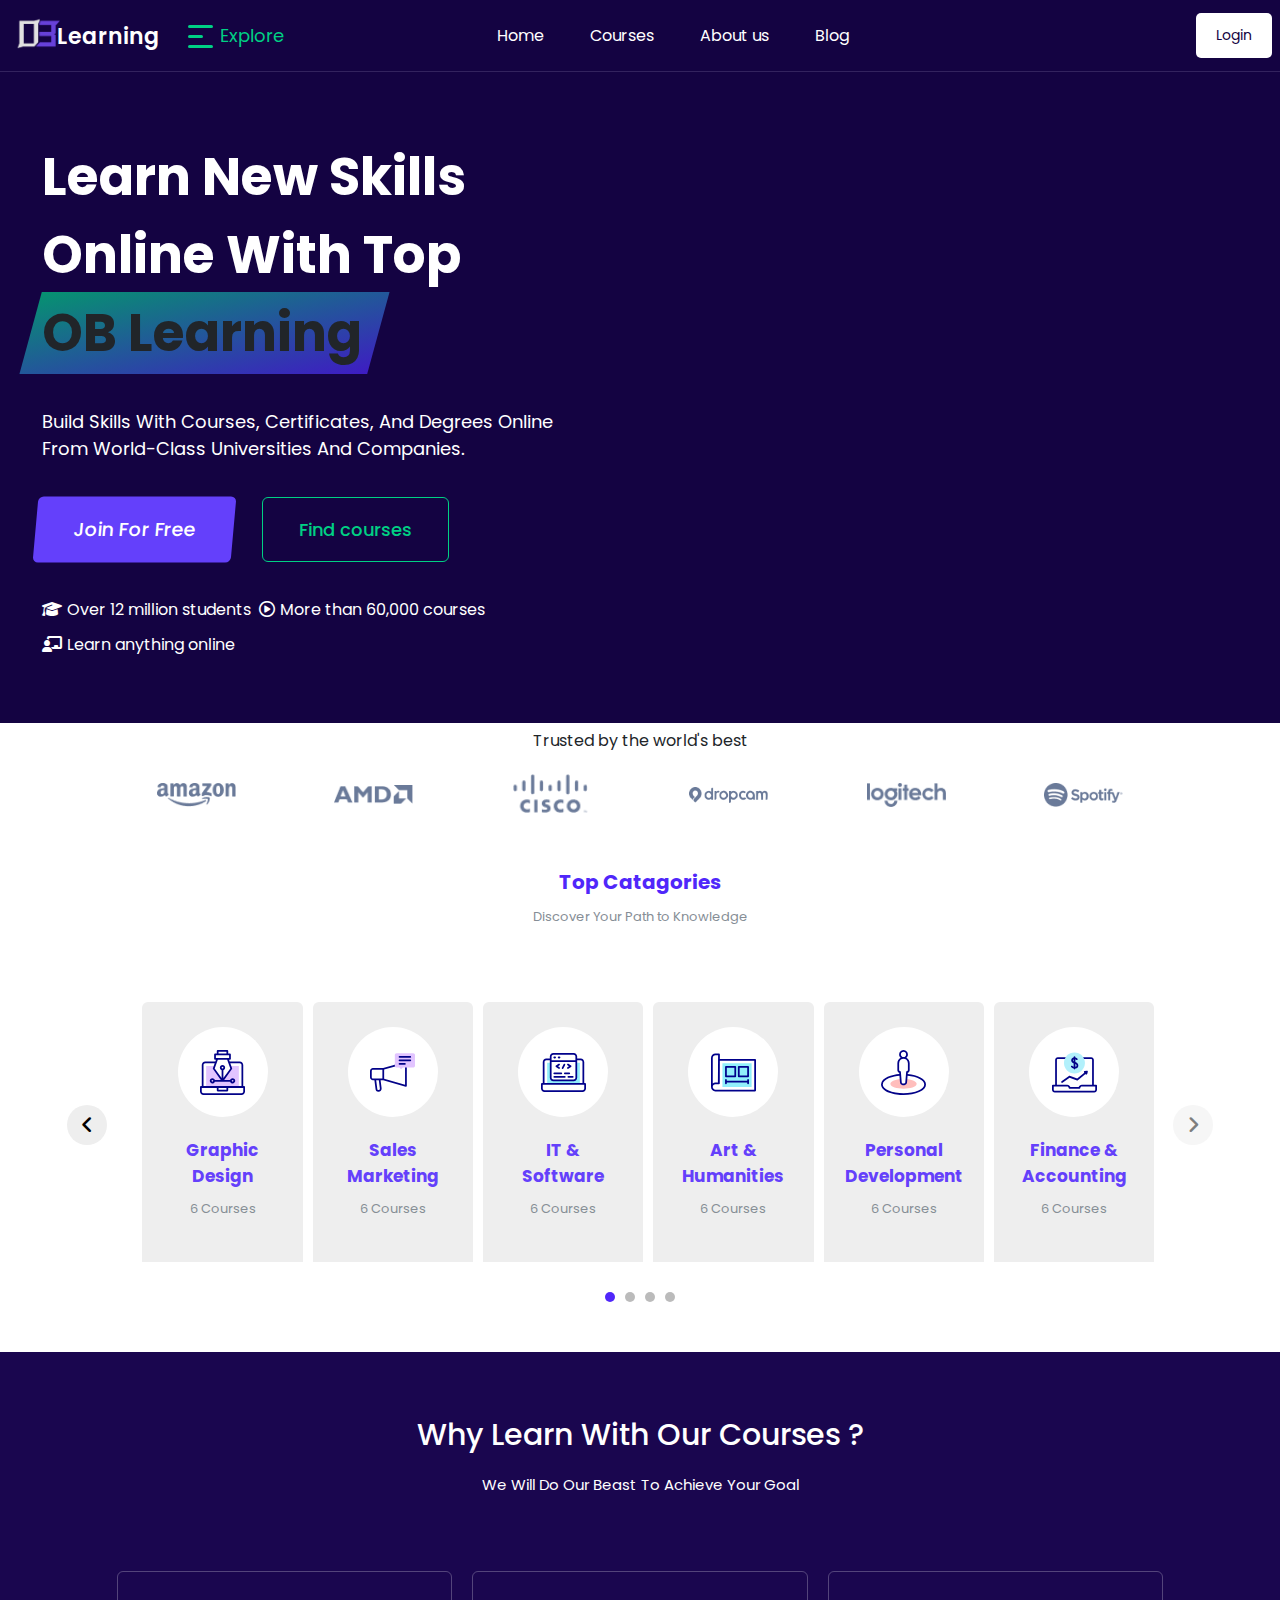
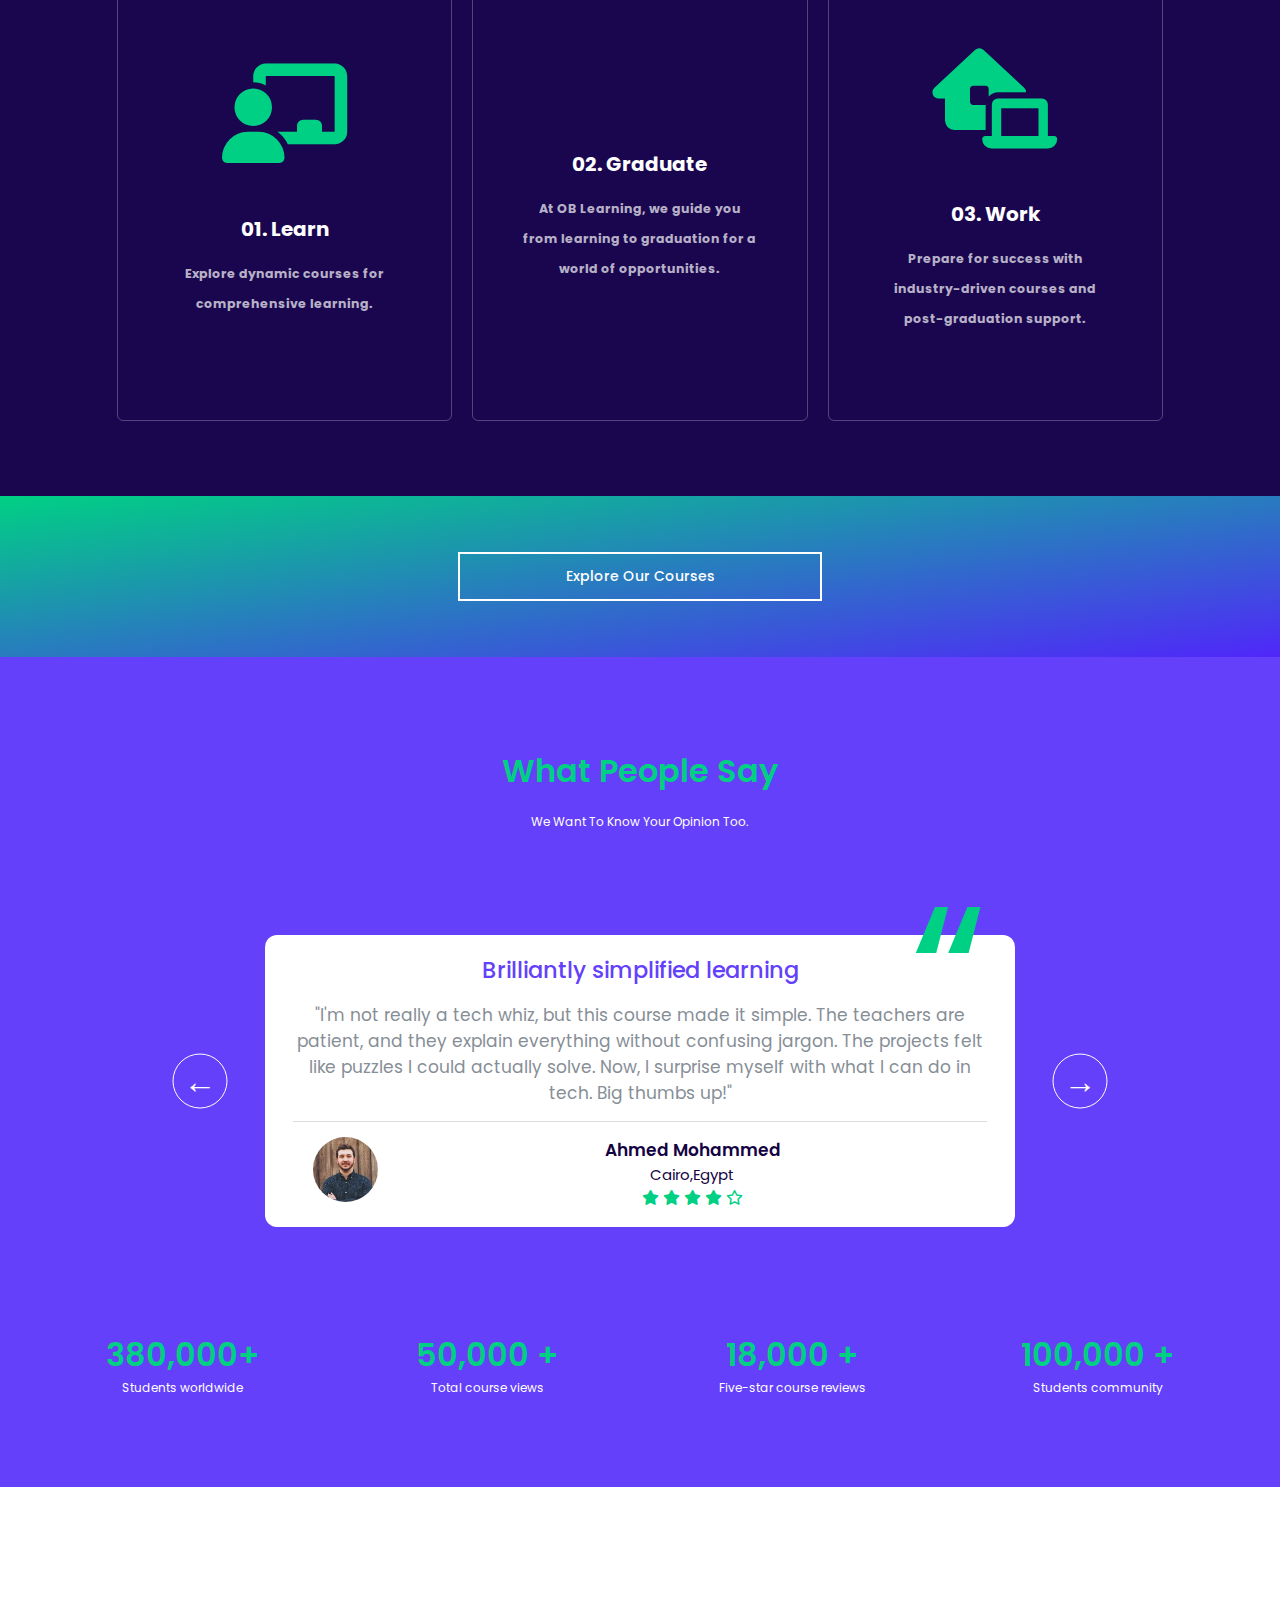
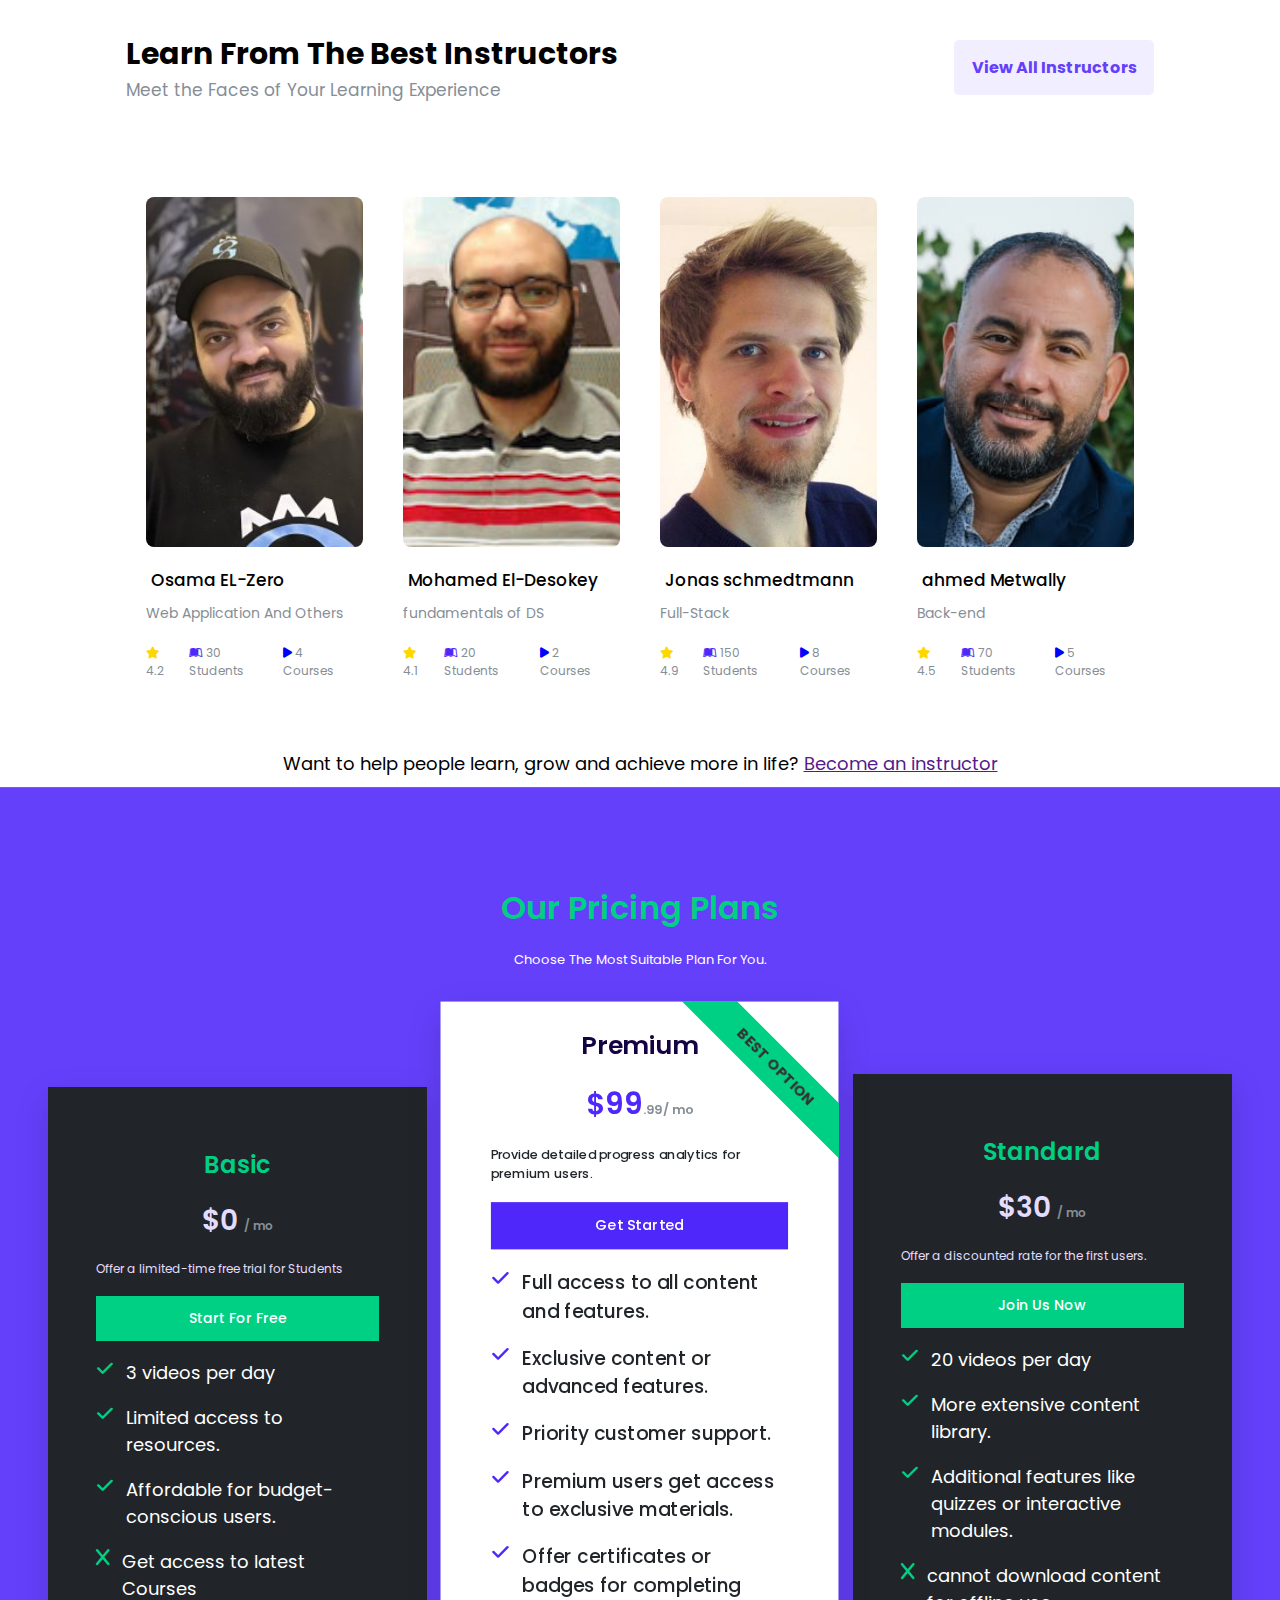
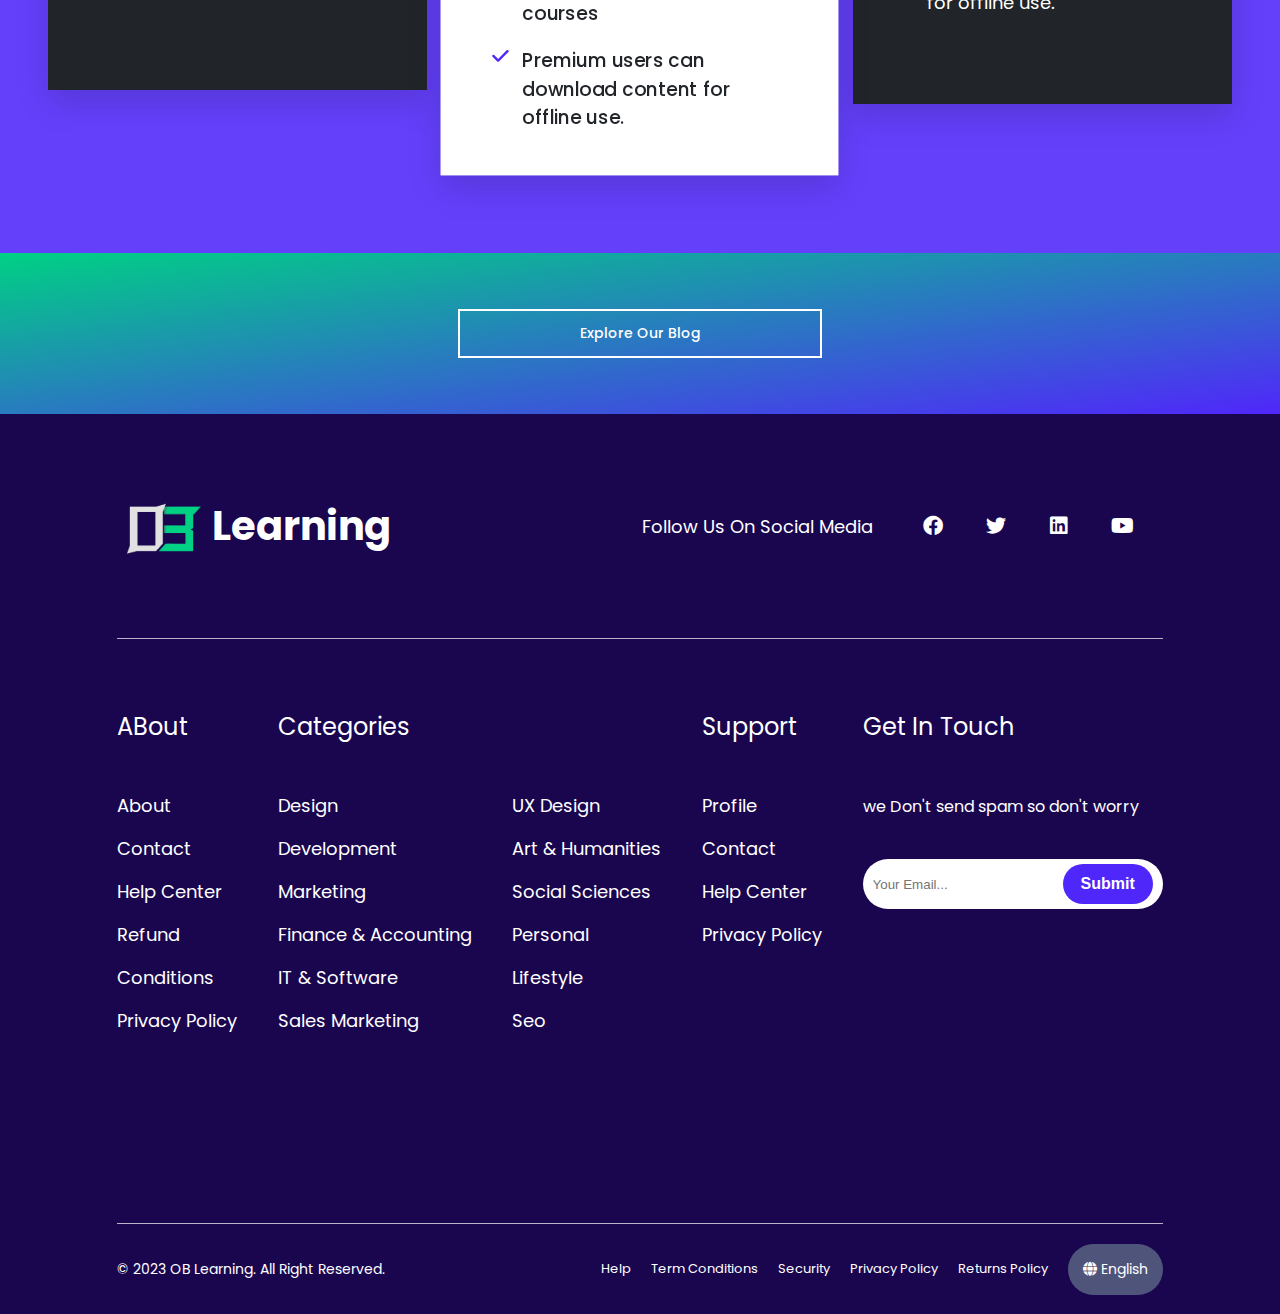
==== index.html @ 61b83a0e "Finish the home page✅✅" ====
<!DOCTYPE html>
<html lang="en">
    <head>
        <meta charset="UTF-8" />
        <meta name="viewport" content="width=device-width, initial-scale=1.0" />

        <!-- font -->
        <link rel="preconnect" href="https://fonts.googleapis.com" />
        <link rel="preconnect" href="https://fonts.gstatic.com" crossorigin />
        <link
            href="https://fonts.googleapis.com/css2?family=Poppins:wght@100;200;300;400;500;600;700;800;900&display=swap"
            rel="stylesheet"
        />
        <!-- Font Awesome library -->
        <link rel="stylesheet" href="css/all.min.css" />
        <!-- css files -->
        <link rel="stylesheet" href="./css/style.css" />
        <link
            rel="shortcut icon"
            href="images/logo/logo-dark.png"
            type="image/x-icon"
        />
        <script defer src="./js/main.js"></script>
        <!-- icons -->
        <link
            rel="stylesheet"
            href="path/to/font-awesome/css/font-awesome.min.css"
        />

        <title>OB Learning</title>
    </head>
    <body>
        <!-- navbar -->
        <nav class="navbar">
            <div class="nav-logo-container">
                <div class="nav-logo">
                    <a href="index.html"
                        ><img src="./images/logo/logo-light.png" alt="OB logo"
                    /></a>
                </div>
                <div class="wrapper-explore">
                    <div class="explore">
                        <span class="explore-first"></span>
                        <span class="explore-second"></span>
                        <span class="explore-third"></span>
                    </div>
                    <a href="" class="explore-btn">Explore</a>
                </div>
            </div>
            <ul class="nav-elements">
                <li><a class="nav-links" href="#">Home</a></li>
                <li><a class="nav-links" href="#">Courses</a></li>
                <li><a class="nav-links" href="about.html">About us</a></li>
                <li><a class="nav-links" href="#">Blog</a></li>
            </ul>
            <div class="nav-right">
                <span class="nav-search-btn">
                    <ion-icon
                        class="open-search-box"
                        name="search-outline"
                    ></ion-icon>
                </span>
                <a href="" class="login-btn">Login</a>
            </div>
            <div class="search-box">
                <input type="text" placeholder="Search for ...." />
                <span
                    ><ion-icon class="close-search-box" name="close"></ion-icon
                ></span>
            </div>
        </nav>
        <!-- navbar End-->
        <!-- hero section -->
        <header class="hero-container">
            <section class="hero-section">
                <div class="hero-content">
                    <h1 class="hero-heading">
                        Learn New Skills Online With Top
                        <span>OB Learning</span>
                    </h1>
                    <p class="hero-text">
                        Build Skills With Courses, Certificates, And Degrees
                        Online From World-Class Universities And Companies.
                    </p>
                    <div class="hero-btn-container">
                        <a href="" class="hero-join-btn">Join For Free</a>
                        <a href="" class="hero-courses-btn">Find courses</a>
                    </div>
                    <div class="hero-tags">
                        <p>
                            <i class="fa-solid fa-graduation-cap"></i>Over 12
                            million students
                        </p>
                        <p>
                            <i class="fa-regular fa-circle-play"></i>More than
                            60,000 courses
                        </p>
                        <p>
                            <i class="fa-solid fa-chalkboard-user"></i>Learn
                            anything online
                        </p>
                    </div>
                </div>
                <div class="hero-img">
                    <img src="./images/hero-img.png" alt="" />
                </div>
            </section>
        </header>
        <!-- hero section end -->
        <div class="container">
            <div class="trusted-by">
                <p>Trusted by the world's best</p>
                <div class="brands">
                    <div class="box">
                        <img src="images/home-catogries/brand1.png" alt="" />
                    </div>

                    <div class="box">
                        <img src="images/home-catogries/brand2.png" alt="" />
                    </div>

                    <div class="box">
                        <img src="images/home-catogries/brand3.png" alt="" />
                    </div>

                    <div class="box">
                        <img src="images/home-catogries/brand4.png" alt="" />
                    </div>

                    <div class="box">
                        <img src="images/home-catogries/brand5.png" alt="" />
                    </div>
                    <div class="box">
                        <img src="images/home-catogries/brand6.png" alt="" />
                    </div>
                </div>
            </div>
            <!-- top catagories Section start -->
            <div class="catagories-sec">
                <div class="cat-head">
                    <h2>Top catagories</h2>
                    <p>Discover Your Path to Knowledge</p>
                </div>
                <div class="hold">
                    <div class="cat-body">
                        <div class="box">
                            <div class="image">
                                <img
                                    src="images/home-catogries/c1.svg"
                                    alt=""
                                />
                            </div>
                            <h4>Graphic Design</h4>
                            <span class="couse-num">
                                <span>6</span> Courses</span
                            >
                        </div>
                        <div class="box">
                            <div class="image">
                                <img
                                    src="images/home-catogries/c2.svg"
                                    alt=""
                                />
                            </div>
                            <h4>Sales Marketing</h4>
                            <span class="couse-num">
                                <span>6</span> Courses</span
                            >
                        </div>
                        <div class="box">
                            <div class="image">
                                <img
                                    src="images/home-catogries/c3.svg"
                                    alt=""
                                />
                            </div>
                            <h4>IT & Software</h4>
                            <span class="couse-num">
                                <span>6</span> Courses</span
                            >
                        </div>
                        <div class="box">
                            <div class="image">
                                <img
                                    src="images/home-catogries/c4.svg"
                                    alt=""
                                />
                            </div>
                            <h4>Art & Humanities</h4>
                            <span class="couse-num">
                                <span>6</span> Courses</span
                            >
                        </div>
                        <div class="box">
                            <div class="image">
                                <img
                                    src="images/home-catogries/c5.svg"
                                    alt=""
                                />
                            </div>
                            <h4>Personal Development</h4>
                            <span class="couse-num">
                                <span>6</span> Courses</span
                            >
                        </div>
                        <div class="box">
                            <div class="image">
                                <img
                                    src="images/home-catogries/c6.svg"
                                    alt=""
                                />
                            </div>
                            <h4>Finance & Accounting</h4>
                            <span class="couse-num">
                                <span>6</span> Courses</span
                            >
                        </div>
                        <div class="box">
                            <div class="image">
                                <img
                                    src="images/home-catogries/c6.svg"
                                    alt=""
                                />
                            </div>
                            <h4>Finance & Accounting</h4>
                            <span class="couse-num">
                                <span>6</span> Courses</span
                            >
                        </div>
                        <div class="box">
                            <div class="image">
                                <img
                                    src="images/home-catogries/c6.svg"
                                    alt=""
                                />
                            </div>
                            <h4>Finance & Accounting</h4>
                            <span class="couse-num">
                                <span>6</span> Courses</span
                            >
                        </div>
                        <div class="box">
                            <div class="image">
                                <img
                                    src="images/home-catogries/c6.svg"
                                    alt=""
                                />
                            </div>
                            <h4>Finance & Accounting</h4>
                            <span class="couse-num">
                                <span>6</span> Courses</span
                            >
                        </div>
                    </div>
                </div>
                <div class="span-pullets">
                    <span class="active"></span>
                    <span></span>
                    <span></span>
                    <span></span>
                </div>
                <div class="left">
                    <i class="fas fa-angle-left change-background fa-2x"></i>
                </div>
                <div class="right stope">
                    <i class="fas fa-angle-right change-background fa-2x"></i>
                </div>
            </div>
            <!-- top catagories Section end -->

            <!-- Start Your-Goal section -->
        </div>
        <div class="goal-sec">
            <div class="container">
                <h2>Why Learn With Our Courses ?</h2>
                <p class="welcome-p">
                    We Will Do Our Beast To Achieve Your Goal
                </p>
                <div class="goals">
                    <div class="box">
                        <i class="fa-solid fa-chalkboard-user"></i>
                        <div class="box-content">
                            <h3>01. Learn</h3>
                            <p>
                                Explore dynamic courses for comprehensive
                                learning.
                            </p>
                        </div>
                    </div>
                    <div class="box">
                        <ion-icon name="school-outline"></ion-icon>
                        <div class="box-content">
                            <h3>02. Graduate</h3>
                            <p>
                                At OB Learning, we guide you from learning to
                                graduation for a world of opportunities.
                            </p>
                        </div>
                    </div>
                    <div class="box">
                        <i class="fa-solid fa-house-laptop"></i>
                        <div class="box-content">
                            <h3>03. Work</h3>
                            <p>
                                Prepare for success with industry-driven courses
                                and post-graduation support.
                            </p>
                        </div>
                    </div>
                </div>
            </div>
        </div>
        <!-- End Your-Goal section -->
        <!-- courses start -->
        <section class="courses-blog-section">
            <a href="" class="courses-blog-btn"> Explore Our Courses</a>
        </section>
        <!-- courses End -->
        <!-- Testimonials section -->
        <section class="testimonials-section">
            <h2 class="testimonials-heading">What People Say</h2>
            <p class="testimonials-text">We Want To Know Your Opinion Too.</p>
            <div class="testimonials-container">
                <div class="slider">
                    <div class="slide slide--1">
                        <div class="testimonial">
                            <h5 class="testimonial__header">
                                Brilliantly simplified learning
                            </h5>
                            <blockquote class="testimonial__text">
                                "I'm not really a tech whiz, but this course
                                made it simple. The teachers are patient, and
                                they explain everything without confusing
                                jargon. The projects felt like puzzles I could
                                actually solve. Now, I surprise myself with what
                                I can do in tech. Big thumbs up!"
                            </blockquote>
                            <address class="testimonial__author">
                                <img
                                    src="./images/testimonials/testimonial-person-1.jpg"
                                    alt=""
                                    class="testimonial__photo"
                                />
                                <h6 class="testimonial__name">
                                    Ahmed Mohammed
                                </h6>
                                <p class="testimonial__location">
                                    Cairo,Egypt <br />
                                    <span class="testimonial__rate"
                                        ><i class="fa-solid fa-star"></i>
                                        <i class="fa-solid fa-star"></i>
                                        <i class="fa-solid fa-star"></i>
                                        <i class="fa-solid fa-star"></i>
                                        <i class="fa-regular fa-star"></i
                                    ></span>
                                </p>
                            </address>
                        </div>
                    </div>

                    <div class="slide slide--2">
                        <div class="testimonial">
                            <h5 class="testimonial__header">Great Work</h5>
                            <blockquote class="testimonial__text">
                                "This tech course is awesome! It made tech stuff
                                easy to get. The teachers know their stuff and
                                help a lot. The projects are fun, and now I feel
                                like a tech pro. If you want to learn tech
                                without headaches, this is it!"
                            </blockquote>
                            <address class="testimonial__author">
                                <img
                                    src="./images/testimonials/testimonial-person-2.jpg"
                                    alt=""
                                    class="testimonial__photo"
                                />
                                <h6 class="testimonial__name">Miyah Miles</h6>
                                <p class="testimonial__location">
                                    London, UK
                                    <br />
                                    <span class="testimonial__rate"
                                        ><i class="fa-solid fa-star"></i>
                                        <i class="fa-solid fa-star"></i>
                                        <i class="fa-solid fa-star"></i>
                                        <i class="fa-solid fa-star"></i>
                                        <i class="fa-solid fa-star-half"></i>
                                    </span>
                                </p>
                            </address>
                        </div>
                    </div>

                    <div class="slide slide--3">
                        <div class="testimonial">
                            <h5 class="testimonial__header">
                                Where confusion turns into clarity!
                            </h5>
                            <blockquote class="testimonial__text">
                                "This tech course is like a tech dictionary for
                                beginners. It breaks down the complicated stuff
                                into easy bits. The teachers are like friendly
                                guides, not tech robots. Now I'm not scared of
                                tech, I'm friends with it. Definitely worth it!"
                            </blockquote>
                            <address class="testimonial__author">
                                <img
                                    src="./images/testimonials/testimonial-person-3.jpg"
                                    alt=""
                                    class="testimonial__photo"
                                />
                                <h6 class="testimonial__name">
                                    Osama El-Henawy
                                </h6>
                                <p class="testimonial__location">
                                    Damiette,Egypt<br />
                                    <span class="testimonial__rate"
                                        ><i class="fa-solid fa-star"></i>
                                        <i class="fa-solid fa-star"></i>
                                        <i class="fa-solid fa-star"></i>
                                        <i class="fa-solid fa-star"></i>
                                        <i class="fa-solid fa-star"></i
                                    ></span>
                                </p>
                            </address>
                        </div>
                    </div>

                    <button class="slider__btn slider__btn--left">
                        &larr;
                    </button>
                    <button class="slider__btn slider__btn--right">
                        &rarr;
                    </button>
                </div>
            </div>
            <div class="testimonials-numbers">
                <div>
                    <span class="testimonials-heading"> 380,000+</span>
                    <p class="testimonials-text">Students worldwide</p>
                </div>
                <div>
                    <span class="testimonials-heading">50,000 +</span>
                    <p class="testimonials-text">Total course views</p>
                </div>
                <div>
                    <span class="testimonials-heading"> 18,000 +</span>
                    <p class="testimonials-text">Five-star course reviews</p>
                </div>
                <div>
                    <span class="testimonials-heading">100,000 +</span>
                    <p class="testimonials-text">Students community</p>
                </div>
            </div>
        </section>
        <!-- Testimonials section End -->
        <!-- instructors section start -->
        <div class="our-instructors">
            <div class="container">
                <div class="inst-head">
                    <div>
                        <h2>Learn From The Best Instructors</h2>
                        <p>Meet the Faces of Your Learning Experience</p>
                    </div>
                    <span>View All Instructors</span>
                </div>
                <div class="inst-body">
                    <div class="instructor">
                        <div class="image">
                            <img src="images/profesours/elzero.jpg" alt="" />
                            <div class="cover">
                                <i class="fa-brands fa-facebook"></i>
                                <i class="fa-brands fa-twitter"></i>
                                <i class="fa-brands fa-linkedin"></i>
                                <i class="fa-brands fa-youtube"></i>
                            </div>
                        </div>
                        <h5 class="name">Osama EL-Zero</h5>
                        <span class="special">Web Application And Others</span>
                        <div class="info">
                            <div class="rate">
                                <i class="fa-solid fa-star"></i>
                                <span>4.2</span>
                            </div>
                            <div class="students">
                                <i class="fa-brands fa-leanpub"></i>
                                <span class="number">30</span>
                                Students
                            </div>
                            <div class="courses">
                                <i class="fa-solid fa-play"></i>
                                <span class="number">4</span>
                                Courses
                            </div>
                        </div>
                    </div>
                    <div class="instructor">
                        <div class="image">
                            <img src="images/profesours/eldsoqy.jpg" alt="" />
                            <div class="cover">
                                <i class="fa-brands fa-facebook"></i>
                                <i class="fa-brands fa-twitter"></i>
                                <i class="fa-brands fa-linkedin"></i>
                                <i class="fa-brands fa-youtube"></i>
                            </div>
                        </div>
                        <h5 class="name">Mohamed El-Desokey</h5>
                        <span class="special">fundamentals of DS</span>
                        <div class="info">
                            <div class="rate">
                                <i class="fa-solid fa-star"></i>
                                <span>4.1</span>
                            </div>
                            <div class="students">
                                <i class="fa-brands fa-leanpub"></i>
                                <span class="number">20</span>
                                Students
                            </div>
                            <div class="courses">
                                <i class="fa-solid fa-play"></i>
                                <span class="number">2</span>
                                Courses
                            </div>
                        </div>
                    </div>
                    <div class="instructor">
                        <div class="image">
                            <img src="images/profesours/Jonas.jpg" alt="" />
                            <div class="cover">
                                <i class="fa-brands fa-facebook"></i>
                                <i class="fa-brands fa-twitter"></i>
                                <i class="fa-brands fa-linkedin"></i>
                                <i class="fa-brands fa-youtube"></i>
                            </div>
                        </div>
                        <h5 class="name">Jonas schmedtmann</h5>
                        <span class="special">Full-Stack</span>
                        <div class="info">
                            <div class="rate">
                                <i class="fa-solid fa-star"></i>
                                <span>4.9</span>
                            </div>
                            <div class="students">
                                <i class="fa-brands fa-leanpub"></i>
                                <span class="number">150</span>
                                Students
                            </div>
                            <div class="courses">
                                <i class="fa-solid fa-play"></i>
                                <span class="number">8</span>
                                Courses
                            </div>
                        </div>
                    </div>
                    <div class="instructor">
                        <div class="image">
                            <img
                                src="images/profesours/717e7505-fc3c-4718-94c6-befddea57996.jpg"
                                alt=""
                            />
                            <div class="cover">
                                <i class="fa-brands fa-facebook"></i>
                                <i class="fa-brands fa-twitter"></i>
                                <i class="fa-brands fa-linkedin"></i>
                                <i class="fa-brands fa-youtube"></i>
                            </div>
                        </div>
                        <h5 class="name">ahmed Metwally</h5>
                        <span class="special">Back-end </span>
                        <div class="info">
                            <div class="rate">
                                <i class="fa-solid fa-star"></i>
                                <span>4.5</span>
                            </div>
                            <div class="students">
                                <i class="fa-brands fa-leanpub"></i>
                                <span class="number">70</span>
                                Students
                            </div>
                            <div class="courses">
                                <i class="fa-solid fa-play"></i>
                                <span class="number">5</span>
                                Courses
                            </div>
                        </div>
                    </div>
                </div>
                <p>
                    Want to help people learn, grow and achieve more in life?
                    <a href="">Become an instructor</a>
                </p>
            </div>
        </div>
        <!-- instructors section End -->
        <!-- Plans section -->
        <section class="plans-section">
            <h3 class="plans-heading">Our Pricing Plans</h3>
            <p class="plans-text">Choose The Most Suitable Plan For You.</p>
            <div class="plans">
                <div class="plan plan-1">
                    <h3 class="plan-heading">Basic</h3>
                    <p class="plan-price">$0 <span>/ mo</span></p>
                    <p class="plan-text">
                        Offer a limited-time free trial for Students
                    </p>
                    <a href="" class="plan-btn">Start For Free</a>
                    <ul class="card-list">
                        <li class="card-list-item">
                            <i class="fa-solid fa-check check-icon"></i>
                            <p class="plan-list-text">3 videos per day</p>
                        </li>
                        <li class="card-list-item">
                            <i class="fa-solid fa-check check-icon"></i>
                            <p class="plan-list-text">
                                Limited access to resources.
                            </p>
                        </li>
                        <li class="card-list-item">
                            <i class="fa-solid fa-check check-icon"></i>
                            <p class="plan-list-text">
                                Affordable for budget-conscious users.
                            </p>
                        </li>
                        <li class="card-list-item">
                            <i class="fa-solid fa-x check-icon"></i>
                            <p class="plan-list-text">
                                Get access to latest Courses
                            </p>
                        </li>
                    </ul>
                </div>
                <div class="plan plan-2">
                    <h3 class="plan-heading">Premium</h3>
                    <p class="plan-price">$99<span>.99/ mo</span></p>
                    <p class="plan-text">
                        Provide detailed progress analytics for premium users.
                    </p>
                    <a href="" class="plan-btn">Get Started</a>
                    <ul class="card-list">
                        <li class="card-list-item">
                            <i class="fa-solid fa-check check-icon"></i>
                            <p class="plan-list-text">
                                Full access to all content and features.
                            </p>
                        </li>
                        <li class="card-list-item">
                            <i class="fa-solid fa-check check-icon"></i>
                            <p class="plan-list-text">
                                Exclusive content or advanced features.
                            </p>
                        </li>
                        <li class="card-list-item">
                            <i class="fa-solid fa-check check-icon"></i>
                            <p class="plan-list-text">
                                Priority customer support.
                            </p>
                        </li>
                        <li class="card-list-item">
                            <i class="fa-solid fa-check check-icon"></i>
                            <p class="plan-list-text">
                                Premium users get access to exclusive materials.
                            </p>
                        </li>
                        <li class="card-list-item">
                            <i class="fa-solid fa-check check-icon"></i>
                            <p class="plan-list-text">
                                Offer certificates or badges for completing
                                courses
                            </p>
                        </li>
                        <li class="card-list-item">
                            <i class="fa-solid fa-check check-icon"></i>
                            <p class="plan-list-text">
                                Premium users can download content for offline
                                use.
                            </p>
                        </li>
                    </ul>
                </div>
                <div class="plan plan-3">
                    <h3 class="plan-heading">Standard</h3>
                    <p class="plan-price">$30 <span>/ mo</span></p>
                    <p class="plan-text">
                        Offer a discounted rate for the first users.
                    </p>
                    <a href="" class="plan-btn">Join Us Now</a>
                    <ul class="card-list">
                        <li class="card-list-item">
                            <i class="fa-solid fa-check check-icon"></i>
                            <p class="plan-list-text">20 videos per day</p>
                        </li>
                        <li class="card-list-item">
                            <i class="fa-solid fa-check check-icon"></i>
                            <p class="plan-list-text">
                                More extensive content library.
                            </p>
                        </li>
                        <li class="card-list-item">
                            <i class="fa-solid fa-check check-icon"></i>
                            <p class="plan-list-text">
                                Additional features like quizzes or interactive
                                modules.
                            </p>
                        </li>
                        <li class="card-list-item">
                            <i class="fa-solid fa-x check-icon"></i>
                            <p class="plan-list-text">
                                cannot download content for offline use.
                            </p>
                        </li>
                    </ul>
                </div>
            </div>
        </section>
        <!-- Plans section End -->
        <!-- blog start -->
        <section class="courses-blog-section">
            <a href="" class="courses-blog-btn"> Explore Our Blog</a>
        </section>
        <!-- blog End -->

        <!-- footer -->
        <footer>
            <div class="container">
                <div class="footer-head">
                    <div class="logo">
                        <div class="image">
                            <img src="images/logo/logo-light-v2.png" alt="" />
                        </div>
                        <h2>Learning</h2>
                    </div>
                    <div class="social">
                        <span>Follow Us On Social Media</span>
                        <div class="icons">
                            <a href="">
                                <i class="fa-brands fa-facebook"></i>
                            </a>
                            <a href="">
                                <i class="fa-brands fa-twitter"></i>
                            </a>
                            <a href="">
                                <i class="fa-brands fa-linkedin"></i>
                            </a>
                            <a href="">
                                <i class="fa-brands fa-youtube"></i>
                            </a>
                        </div>
                    </div>
                </div>
                <div class="footer-Body">
                    <div class="foot-about">
                        <h3>ABout</h3>
                        <ul>
                            <li><a href="">About</a></li>
                            <li><a href="">Contact</a></li>
                            <li><a href="">Help Center</a></li>
                            <li><a href="">Refund</a></li>
                            <li><a href="">Conditions</a></li>
                            <li><a href="">Privacy Policy</a></li>
                        </ul>
                    </div>
                    <div class="foot-categories">
                        <h3>Categories</h3>
                        <div class="ules">
                            <ul>
                                <li><a href="">Design</a></li>
                                <li><a href="">Development</a></li>
                                <li><a href="">Marketing</a></li>
                                <li><a href="">Finance & Accounting</a></li>
                                <li><a href="">IT & Software</a></li>
                                <li><a href="">Sales Marketing</a></li>
                            </ul>
                            <ul>
                                <li><a href="">UX Design</a></li>
                                <li><a href="">Art & Humanities</a></li>
                                <li><a href="">Social Sciences</a></li>
                                <li><a href="">Personal</a></li>
                                <li><a href="">Lifestyle</a></li>
                                <li><a href="">Seo</a></li>
                            </ul>
                        </div>
                    </div>
                    <div class="foot-support">
                        <h3>Support</h3>
                        <ul>
                            <li>
                                <a href="">Profile</a>
                            </li>
                            <li>
                                <a href="">Contact</a>
                            </li>
                            <li>
                                <a href="">Help Center</a>
                            </li>
                            <li>
                                <a href="">Privacy Policy</a>
                            </li>
                        </ul>
                    </div>
                    <div class="in-touch">
                        <h3>Get In Touch</h3>
                        <p>we Don't send spam so don't worry</p>
                        <div class="search">
                            <input
                                type="search"
                                name=""
                                id=""
                                placeholder="Your Email..."
                                required
                            />
                            <input type="submit" value="Submit" />
                        </div>
                    </div>
                </div>
                <div class="footer-end">
                    <p>
                        &copy; <span>2023</span> OB Learning. All Right
                        Reserved.
                    </p>
                    <div class="terms">
                        <ul>
                            <li><a href="">Help</a></li>
                            <li><a href="">Term Conditions</a></li>
                            <li><a href="">Security</a></li>
                            <li><a href="">Privacy Policy</a></li>
                            <li><a href="">Returns Policy</a></li>
                        </ul>
                        <span>
                            <i class="fa-solid fa-globe"></i>
                            English
                        </span>
                    </div>
                </div>
            </div>
        </footer>
        <!-- package for icons -->
        <script
            type="module"
            src="https://unpkg.com/ionicons@7.1.0/dist/ionicons/ionicons.esm.js"
        ></script>
        <script
            nomodule
            src="https://unpkg.com/ionicons@7.1.0/dist/ionicons/ionicons.js"
        ></script>
        <script
            src="https://kit.fontawesome.com/d8e241db9c.js"
            crossorigin="anonymous"
        ></script>
    </body>
</html>
---- css/style.css ----
:root {
    --primary-color: #6440fb;
    --primary-hover-color: #5027fa;
    --primary-dark-color: #140342;
    --secondary-color: #00d084;
    --secondary-hover-color: ##7bdcb5;
    --dark-color: #212529;
    --light-color: #ffffff;
    --light-gray-color: #e4dcfc;
    --dark-gray-color: #868e96;
}
* {
    margin: 0;
    padding: 0;
    box-sizing: inherit;
}

html {
    font-size: 62.5%;
    box-sizing: border-box;
}
body {
    font-family: "Poppins", sans-serif;
}

/* ///////////////////// Navbar ///////////////////// */

.navbar {
    display: flex;
    justify-content: space-between;
    align-items: center;
    background-color: var(--primary-dark-color);
    color: var(--light-color);
    font-size: 1.6rem;
    padding: 0.6rem 0.8rem;
}
.nav-logo {
    display: flex;
    position: relative;
}
.nav-logo::after {
    content: "Learning";
    position: absolute;
    top: 50%;
    right: -50%;
    transform: translate(60%, -45%);
    color: var(--light-color);
    font-size: 2.2rem;
    font-weight: 600;
    cursor: pointer;
}
.nav-logo img {
    width: 6rem;
}
/* explore btn */
.nav-logo-container {
    display: flex;
    align-items: center;
}
.wrapper-explore {
    margin-left: 10rem;
    display: flex;
    align-items: center;
    margin-bottom: 1rem;
}
.wrapper-explore .explore-btn {
    color: var(--secondary-color);
    text-decoration: none;
    margin-left: 3.2rem;
    margin-top: 1rem;
    font-size: 1.8rem;
}
.explore {
    width: 2rem;
    height: 1rem;
    cursor: pointer;
    position: relative;
}
.explore > span {
    position: absolute;
    height: 0.3rem;
    background: var(--secondary-color);
    transition: width 0.3s ease;
    border-radius: 5px;
}

.explore-first {
    width: 2.5rem;
    top: 0;
    left: 20px;
}

.explore-second {
    width: 1.5rem;
    top: 10px;
    left: 20px;
}

.explore-third {
    width: 2.5rem;
    top: 20px;
    left: 20px;
}

.wrapper-explore:hover span {
    width: 3rem;
    transition: width 0.3s ease;
}

.nav-elements {
    display: flex;
    gap: 1rem;
    margin-left: 2.6rem;
    list-style: none;
    margin-right: 14rem;
}
.nav-links {
    color: var(--light-color);
    text-decoration: none;
    padding: 1.2rem 1.8rem;
    transition: 0.3s all ease-in-out;
    border-radius: 5px;
}
.nav-links:hover {
    background-color: rgba(255, 255, 255, 0.2);
    color: var(--secondary-color);
}
.nav-right {
    display: flex;
    align-items: center;
    gap: 2rem;
    font-size: 1.4rem;
}
.nav-search-btn {
    color: var(--light-color);
    font-size: 2rem;
    cursor: pointer;
}
.login-btn {
    background-color: var(--light-color);
    color: var(--primary-dark-color);
    text-decoration: none;
    padding: 1.2rem 2rem;
    transition: 0.3s all ease-in-out;
    border-radius: 5px;
    font-size: 1.4rem;
}
.login-btn:hover {
    background-color: var(--primary-color);
    color: var(--light-color);
}
/* search box */
.search-box {
    position: absolute;
    left: 0;
    top: -100%;
    width: 100%;
    height: 10rem;
    background-color: var(--light-color);
    padding: 2rem 3rem;
    display: flex;
    transition: 0.3s all ease-in-out;
}
.search-box.active {
    top: 0;
    left: 0;
}
.search-box input {
    width: 100%;
    background-color: var(--light-color);
    color: var(--primary-dark-color);
    border: none;
    outline: none;
    border-bottom: 1px var(--dark-gray-color) solid;
    font-size: 2rem;
}
.close-search-box {
    color: var(--primary-color);
    transform: translate(50%, 20%);
    font-size: 2rem;
    cursor: pointer;
    background-color: var(--light-gray-color);
    border-radius: 50%;
    padding: 1rem;
}
/* ///////////////////// Navbar END ///////////////////// */
/* ///////////////////// Map ///////////////////// */
#map {
    height: 90vh;
}
/* style for the popup */
.leaflet-popup .leaflet-popup-content-wrapper {
    background-color: var(--dark-color);
    color: var(--light-color);
    border-radius: 5px;
    padding-right: 0.6rem;
}
.leaflet-popup .leaflet-popup-content {
    font-size: 1.5rem;
}

.leaflet-popup .leaflet-popup-tip {
    background-color: var(--dark-color);
}

.popup .leaflet-popup-content-wrapper {
    border-left: 5px solid var(--primary-color);
}
/* ///////////////////// Map END ///////////////////// */
/* ///////////////////// Hero section ///////////////////// */
.hero-container {
    background-color: var(--primary-dark-color);
    border-top: 1px rgba(230, 222, 252, 0.15) solid;
}
.hero-section {
    padding: 3rem 2.4rem;
    display: grid;
    grid-template-columns: repeat(2, 1fr);
}
.hero-content {
    padding: 3.6rem 5.6rem 3.6rem 1.8rem;
}
.hero-heading {
    color: var(--light-color);
    font-size: 5.2rem;
}
.hero-heading span {
    display: block;
    color: var(--dark-color);
    position: relative;
    z-index: 1;
}
.hero-heading span::after {
    display: block;
    content: "";
    position: absolute;
    bottom: 0;
    left: 0;
    height: 100%;
    width: 60%;
    z-index: -1;
    opacity: 0.7;
    transform: scale(1.07, 1.05) skewX(-15deg);
    background-image: linear-gradient(
        to top left,
        var(--primary-hover-color),
        var(--secondary-color)
    );
}
.hero-text {
    color: var(--light-color);
    font-size: 1.8rem;
    margin: 3.6rem 0;
}
.hero-btn-container {
    display: flex;
    gap: 3.6rem;
    margin-bottom: 3.6rem;
}
.hero-join-btn {
    text-decoration: none;
    padding: 1.8rem 3.6rem;
    background-color: var(--primary-color);
    transform: scale(1.07, 1.05) skewX(-5deg);
    color: var(--light-color);
    font-size: 1.8rem;
    font-weight: 500;
    transition: 0.5s all ease-in-out;
    border-radius: 5px;
}
.hero-join-btn:hover {
    background-image: linear-gradient(
        to top left,
        var(--primary-hover-color),
        var(--secondary-color)
    );
    transform: scale(1.07, 1.05) skewX(0deg);
}
.hero-courses-btn {
    text-decoration: none;
    padding: 1.8rem 3.6rem;
    background-color: transparent;
    outline: 1px var(--secondary-color) solid;
    color: var(--secondary-color);
    font-size: 1.8rem;
    font-weight: 500;
    transition: 0.4s all ease-in-out;
    border-radius: 5px;
}
.hero-courses-btn:hover {
    background-color: var(--secondary-color);
    color: var(--primary-dark-color);
}
.hero-tags {
    display: grid;
    grid-template-columns: 40fr 60fr;
    color: var(--light-color);
    font-size: 1.6rem;
    row-gap: 1rem;
    cursor: pointer;
}

.hero-tags p {
    display: flex;
    align-items: center;
    gap: 0.5rem;
}
.hero-img {
    position: relative;
    z-index: 1;
    display: flex;
    align-items: center;
    justify-content: center;
    transition: 0.3s all ease-in-out;
}
.hero-img img {
    width: 100%;
}

/* ///////////////////// Hero section END ///////////////////// */
/* courses start */
.courses-blog-section {
    display: flex;
    align-items: center;
    justify-content: center;
    padding: 4rem;
    background-image: linear-gradient(
        to top left,
        var(--primary-hover-color),
        var(--secondary-color)
    );
}
.courses-blog-btn {
    display: inline-block;
    width: 30%;
    background-color: transparent;
    text-align: center;
    text-decoration: none;
    color: var(--light-color);
    outline: 2px var(--light-color) solid;
    padding: 1.2rem 2.4rem;
    font-weight: 500;
    font-size: 1.4rem;
    margin: 1.8rem 0;
    transition: 0.4s all ease-in-out;
}
.courses-blog-btn:hover {
    outline: 2px var(--secondary-color) solid;
    background-color: var(--light-color);
    color: var(--secondary-color);
}
/* courses End */
/* ///////////////////// testimonials section  ///////////////////// */
.testimonials-section {
    background-color: var(--primary-color);
    padding: 9rem 3rem;
    text-align: center;
}
.testimonials-heading {
    font-size: 3.2rem;
    color: var(--secondary-color);
    font-weight: 600;
    margin-bottom: 1.8rem;
}
.testimonials-text {
    color: var(--light-color);
    font-weight: 400;
    font-size: 1.2rem;
}
/* SLIDER */
.slider {
    max-width: 100rem;
    height: 50rem;
    margin: 0 auto;
    position: relative;

    /* IN THE END */
    overflow: hidden;
}

.slide {
    position: absolute;
    top: 0;
    width: 100%;
    height: 50rem;

    display: flex;
    align-items: center;
    justify-content: center;

    /* THIS creates the animation! */
    transition: transform 1s;
}

.slide > img {
    /* Only for images that have different size than slide */
    width: 100%;
    height: 100%;
    object-fit: cover;
}

.slider__btn {
    position: absolute;
    top: 50%;
    z-index: 10;
    border: none;
    background: var(--primary-color);
    border: 1px var(--light-color) solid;
    font-family: inherit;
    color: var(--light-color);
    border-radius: 50%;
    height: 5.5rem;
    width: 5.5rem;
    font-size: 3.25rem;
    cursor: pointer;
    transition: 0.3s all ease-in-out;
}
.slider__btn:hover {
    background: var(--light-color);
    color: var(--primary-color);
}
.slider__btn--left {
    left: 6%;
    transform: translate(-50%, -50%);
}

.slider__btn--right {
    right: 6%;
    transform: translate(50%, -50%);
}
/* TESTIMONIALS */
.testimonial {
    width: 75%;
    position: relative;
    background-color: var(--light-color);
    border-radius: 12px;
    padding: 1.8rem 2.8rem;
}

.testimonial::before {
    content: "\201C";
    position: absolute;
    top: -5.7rem;
    right: 2.8rem;
    line-height: 1;
    font-size: 20rem;
    font-family: inherit;
    color: var(--secondary-color);
    z-index: 1;
}

.testimonial__header {
    font-size: 2.25rem;
    font-weight: 500;
    margin-bottom: 1.5rem;
    color: var(--primary-color);
}

.testimonial__text {
    font-size: 1.7rem;
    padding-bottom: 1.5rem;
    margin-bottom: 1.5rem;
    color: var(--dark-gray-color);
    border-bottom: 1px rgba(135, 143, 151, 0.3) solid;
}

.testimonial__author {
    margin-left: 2rem;
    font-style: normal;
    color: var(--primary-dark-color);
    display: grid;
    grid-template-columns: 6.5rem 1fr;
    column-gap: 2rem;
}

.testimonial__photo {
    grid-row: 1 / span 2;
    width: 6.5rem;
    border-radius: 50%;
}
.testimonial__rate {
    color: var(--secondary-color);
    cursor: pointer;
}
.testimonial__name {
    font-size: 1.7rem;
    font-weight: 600;
    align-self: end;
    margin: 0;
}

.testimonial__location {
    font-size: 1.5rem;
}

.section__title--testimonials {
    margin-bottom: 4rem;
}
.testimonials-numbers {
    display: grid;
    grid-template-columns: repeat(4, 1fr);
}

/* ///////////////////// testimonials section END ///////////////////// */
/* ///////////////////// plans section  ///////////////////// */
.plans-section {
    display: flex;
    justify-content: center;
    align-items: center;
    flex-direction: column;
    padding: 9.6rem 4.8rem;
    background-color: var(--primary-color);
    border-top: 1px rgba(230, 222, 252, 0.15) solid;
}
.plans-heading {
    font-size: 3.2rem;
    color: var(--secondary-color);
    font-weight: 600;
    margin-bottom: 1.8rem;
}
.plans-text {
    color: var(--light-color);
    font-weight: 400;
    font-size: 1.3rem;
    margin-bottom: 5rem;
}
.plans {
    display: grid;
    grid-template-columns: repeat(3, 1fr);
    column-gap: 2.3rem;
}
.plan {
    padding: 2.4rem 4.8rem;
    background-color: var(--dark-color);
    align-self: self-end;
    margin: auto 0;
    box-shadow: 0 1.2rem 3.2rem rgba(0, 0, 0, 0.15);
}
.plan-1,
.plan-3 {
    padding-top: 6rem;
    padding-bottom: 7rem;
}
.plan-heading {
    font-size: 2.4rem;
    color: var(--secondary-color);
    font-weight: 600;
    margin-bottom: 1.8rem;
    text-align: center;
}
.plan-price {
    font-size: 2.8rem;
    color: var(--light-gray-color);
    font-weight: 600;
    margin-bottom: 1.8rem;
    text-align: center;
}
.plan-price span {
    font-size: 1.2rem;
    color: var(--dark-gray-color);
}
.plan-text {
    font-size: 1.2rem;
    color: var(--light-gray-color);
}
.plan-btn {
    display: inline-block;
    width: 100%;
    background-color: #00d084;
    text-align: center;
    text-decoration: none;
    color: var(--light-color);
    padding: 1.2rem 2.4rem;
    font-weight: 500;
    font-size: 1.4rem;
    margin: 1.8rem 0;
    transition: 0.4s all ease-in-out;
}
.plan-btn:hover {
    outline: 2px var(--secondary-color) solid;
    background-color: var(--light-color);
    color: var(--secondary-color);
}
/* plan 2 */
.plan-2 {
    transform: scale(1.05);
    background-color: var(--light-color);
    position: relative;
    z-index: 1;
    overflow: hidden;
}
.plan-2 .plan-heading {
    color: var(--primary-dark-color);
}
.plan-2 .card-list,
.plan-2 .plan-text {
    color: var(--dark-color);
    font-weight: 500;
}
.plan-2 .check-icon,
.plan-2 .plan-price {
    color: var(--primary-hover-color);
}
.plan-2 .plan-btn {
    background-color: var(--primary-hover-color);
}
.plan-2 .plan-btn:hover {
    outline: 2px var(--primary-hover-color) solid;
    background-color: var(--light-color);
    color: var(--primary-hover-color);
}
.plan-2::before {
    content: "Best Option";
    position: absolute;
    top: 6%;
    right: -18%;
    text-transform: uppercase;
    font-size: 1.4rem;
    font-weight: 700;
    color: #333;
    background-color: var(--secondary-color);
    padding: 0.8rem 8rem;
    transform: rotate(45deg);
}
/* plan2 end */
.card-list {
    list-style: none;
    font-size: 1.8rem;
    color: var(--light-color);
}
.card-list-item {
    display: flex;
    gap: 1.2rem;
    margin-bottom: 1.8rem;
}

.check-icon {
    color: var(--secondary-color);
    font-size: 1.8rem;
}

/* ///////////////////// plans section End ///////////////////// */
/* basel code */
/* start Trusted By Section  */
.container {
    margin-left: 8%;
    margin-right: 8%;
    padding-left: 15px;
    padding-right: 15px;
}
/* Small
@media (min-width:768px){
    .container {
        width: 750px;
    }
}

 Medium */ /*
@media (min-width:992px) {
    .container {
        width: 970px;
    }
}

Large 
@media (min-width:1200px) {
    .container {
        width: px;
    }
} */

.trusted-by {
    width: 100%;
}
.trusted-by p {
    color: var(--dark-color);
    text-align: center;
    font-size: 16px;
    margin-top: 5px;
    margin-bottom: 20px;
}
.trusted-by .brands {
    display: flex;
    justify-content: space-around;
    gap: 20px;
    color: var(--dark-gray-color);
    font-size: 20px;
}
.trusted-by .box {
    display: flex;
    align-items: center;
    justify-content: center;
    width: calc(1180px / 6);
    background-color: var(--light-color);
}
.trusted-by .brands img {
    width: 50%;
}
/* end Trusted By Section  */
/*start catagories Section*/
.catagories-sec {
    margin-top: 50px;
    position: relative;
    width: 100%;
    /* height: 70vh; */
}
.catagories-sec .cat-head {
    margin: 0 auto;
    text-align: center;
    margin-bottom: 20px;
}
.catagories-sec .cat-head h2 {
    margin-bottom: 10px;
    color: var(--primary-hover-color);
    font-size: 20px;
    text-transform: capitalize;
}
.catagories-sec .cat-head p {
    color: var(--dark-gray-color);
    font-size: 13px;
}
.catagories-sec .hold {
    overflow: hidden;
    height: 35vh;
    position: relative;
}
.catagories-sec .cat-body {
    margin-top: 45px;
    position: absolute;
    display: grid;
    /*left: calc((-100% - 750px) / 9);
    */
    grid-template-columns: repeat(9, calc((100% - 85px) / 9));
    gap: 10px;
    padding: 10px 25px;
    width: calc((((100% + 20px) / 6) * 3) + 100%);
    overflow: hidden;
    transition: 3s;
    -webkit-transition: 3s;
    -moz-transition: 3s;
    -ms-transition: 3s;
    -o-transition: 3s;
}
.catagories-sec .cat-body .box {
    background-color: #eee;
    display: flex;
    align-items: center;
    flex-direction: column;
    flex: 1;
    height: 30vh;
    cursor: pointer;
    padding: 25px;
    border-radius: 6px;
    -webkit-border-radius: 6px;
    -moz-border-radius: 6px;
    -ms-border-radius: 6px;
    -o-border-radius: 6px;
    transition: 0.3s;
    -webkit-transition: 0.3s;
    -moz-transition: 0.3s;
    -ms-transition: 0.3s;
    -o-transition: 0.3s;
}
.catagories-sec .cat-body .box:hover {
    background-color: var(--primary-dark-color);
}
.catagories-sec .cat-body .box .image {
    background-color: var(--light-color);
    width: 90px;
    height: 90px;
    overflow: hidden;
    display: flex;
    justify-content: center;
    align-items: center;
    margin-bottom: 20px;
    border-radius: 50%;
    -webkit-border-radius: 50%;
    -moz-border-radius: 50%;
    -ms-border-radius: 50%;
    -o-border-radius: 50%;
}

.catagories-sec .cat-body .box h4 {
    color: var(--primary-color);
    font-size: 17px;
    margin: 0 0 10px 0;
    text-align: center;
}
.catagories-sec .cat-body .box span {
    color: var(--dark-gray-color);
    font-size: 13px;
}

.catagories-sec .span-pullets {
    margin-top: 30px;
    display: flex;
    gap: 10px;
    align-items: center;
    justify-content: center;
}
.catagories-sec .span-pullets span.active {
    background-color: var(--primary-hover-color);
}
.catagories-sec .span-pullets span {
    background-color: #bbb;
    width: 10px;
    height: 10px;
    border-radius: 50%;
    -webkit-border-radius: 50%;
    -moz-border-radius: 50%;
    -ms-border-radius: 50%;
    -o-border-radius: 50%;
}
.catagories-sec .right,
.catagories-sec .left {
    width: 30px;
    height: 30px;
    background-color: #eee;
    display: flex;
    align-items: center;
    cursor: pointer;
    justify-content: center;
    border-radius: 50%;
    position: absolute;
    top: 50%;
    padding: 20px;
    transform: translateY(+50%);
    -webkit-transform: translateY(+50%);
    -moz-transform: translateY(+50%);
    -ms-transform: translateY(+50%);
    -o-transform: translateY(+50%);
}
.catagories-sec .right {
    right: -50px;
}
.catagories-sec .right.stope,
.catagories-sec .left.stope {
    opacity: 0.5;
    pointer-events: none;
}
.catagories-sec .left {
    left: -50px;
}
.catagories-sec .right i,
.catagories-sec .left i {
    transition: 0.3s;
    -webkit-transition: 0.3s;
    -moz-transition: 0.3s;
    -ms-transition: 0.3s;
    -o-transition: 0.3s;
}
.catagories-sec .right:hover i,
.catagories-sec .left:hover i {
    color: var(--primary-hover-color);
}
/*end catagories Section*/
/* Start Your-Goal section */
.goal-sec {
    margin-top: 50px;
    background-color: #1a064f;
    /* height: 90vh; */
    padding-top: 60px;
}
.goal-sec h2 {
    color: var(--light-color);
    font-size: 30px;
    text-align: center;
    font-weight: 500;
}
.goal-sec .welcome-p {
    color: var(--light-color);
    text-align: center;
    font-size: 14px;
    font-size: 15px;
    margin-top: 15px;
}
.goal-sec .goals {
    display: flex;
    justify-content: space-around;
    align-items: center;
    width: 100%;
    height: 600px;
    gap: 20px;
}
.goal-sec .goals .box {
    height: 50vh;
    width: calc((100% - 40px) / 3);
    border: 1px solid #ffffff40;
    display: flex;
    flex-direction: column;
    justify-content: center;
    align-items: center;
    text-align: center;
    cursor: pointer;
    border-radius: 6px;
    -webkit-border-radius: 6px;
    -moz-border-radius: 6px;
    -ms-border-radius: 6px;
    -o-border-radius: 6px;
    transition: 0.3s;
    -webkit-transition: 0.3s;
    -moz-transition: 0.3s;
    -ms-transition: 0.3s;
    -o-transition: 0.3s;
}
.goal-sec .goals .box i,
.goal-sec .goals .box ion-icon {
    font-size: 100px;
    color: var(--secondary-color);
    margin-bottom: 30px;
    transition: 0.3s;
    -webkit-transition: 0.3s;
    -moz-transition: 0.3s;
    -ms-transition: 0.3s;
    -o-transition: 0.3s;
}
.goal-sec .goals .box .box-content {
    margin-top: 10px;
    padding: 10px;
    color: var(--light-color);
    width: 255px;
}
.goal-sec .goals .box .box-content h3 {
    font-size: 20px;
    margin-bottom: 15px;
    transition: 0.3s;
    -webkit-transition: 0.3s;
    -moz-transition: 0.3s;
    -ms-transition: 0.3s;
    -o-transition: 0.3s;
}
.goal-sec .goals .box .box-content p {
    font-size: 12.5px;
    line-height: 30px;
    font-weight: bold;
    color: #ffffffb3;
    transition: 0.3s;
    -webkit-transition: 0.3s;
    -moz-transition: 0.3s;
    -ms-transition: 0.3s;
    -o-transition: 0.3s;
}

.goal-sec .goals .box:hover i,
.goal-sec .goals .box:hover .box-content p,
.goal-sec .goals .box:hover .box-content h3,
.goal-sec .goals .box:hover ion-icon {
    color: var(--dark-color);
}
.goal-sec .goals .box:hover {
    background-color: var(--light-color);
}
/* End Your-Goal section */

/* Start Instructor sec*/
.our-instructors {
    padding: 10px;
    /* height: 100vh; */
    position: relative;
}
.our-instructors .inst-head {
    display: flex;
    align-items: center;
    justify-content: space-between;
    margin-top: 80px;
    height: 20vh;
}

.our-instructors .inst-head h2 {
    font-size: 30px;
}
.our-instructors .inst-head p {
    color: var(--dark-gray-color);
    font-size: 17px;
}
.our-instructors .inst-head span {
    padding: 15px 10px;
    font-size: 16px;
    background-color: #6440fb17;
    color: #6440fb;
    font-weight: bold;
    width: 200px;
    text-align: center;
    cursor: pointer;
    transition: 0.3s;
    -webkit-transition: 0.3s;
    -moz-transition: 0.3s;
    -ms-transition: 0.3s;
    -o-transition: 0.3s;
    border-radius: 5px;
    -webkit-border-radius: 5px;
    -moz-border-radius: 5px;
    -ms-border-radius: 5px;
    -o-border-radius: 5px;
}
.our-instructors .inst-head span:hover {
    background-color: var(--primary-hover-color);
    color: var(--light-color);
}
.our-instructors .inst-body {
    /* height: 100vh; */
    padding: 2rem 0;
    overflow: hidden;
    width: 100%;
    display: grid;
    grid-template-columns: repeat(5, minmax(calc((100%) / 4), 1fr));
}

.our-instructors .inst-body .instructor {
    display: flex;
    flex-direction: column;
    gap: 20px;
    padding: 20px;
}
.our-instructors .inst-body .instructor .image {
    width: calc(100%);
    height: 350px;
    display: flex;
    justify-content: center;
    align-items: center;
    overflow: hidden;
    position: relative;
    cursor: pointer;
    border-radius: 8px;
    -webkit-border-radius: 8px;
    -moz-border-radius: 8px;
    -ms-border-radius: 8px;
    -o-border-radius: 8px;
}
.our-instructors .inst-body .instructor .image:hover .cover {
    top: 0;
    background-color: #1a064f;
}
.our-instructors .inst-body .instructor .image .cover {
    position: absolute;
    top: 600px;
    left: 0;
    background-color: transparent;
    width: 100%;
    height: 100%;
    opacity: 0.6;
    display: flex;
    justify-content: center;
    align-items: center;
    transition: 0.8s;
    -webkit-transition: 0.8s;
    -moz-transition: 0.8s;
    -ms-transition: 0.8s;
    -o-transition: 0.8s;
}
.our-instructors .inst-body .instructor .image .cover i:not(:last-of-type) {
    margin-right: 20px;
}
.our-instructors .inst-body .instructor .image .cover i {
    font-size: 18px;
    color: white;
    font-weight: bold;
    transition: 0.5s;
    -webkit-transition: 0.5s;
    -moz-transition: 0.5s;
    -ms-transition: 0.5s;
    -o-transition: 0.5s;
}
.our-instructors .inst-body .instructor .image .cover i.fa-facebook:hover {
    color: #1877f2;
}
.our-instructors .inst-body .instructor .image .cover i.fa-youtube:hover {
    color: #ff0000;
}
.our-instructors .inst-body .instructor .image .cover i.fa-linkedin:hover {
    color: #0a66c2;
}
.our-instructors .inst-body .instructor .image .cover i.fa-twitter:hover {
    color: #1da1f2;
}
.our-instructors .inst-body .instructor .image img {
    width: 100%;
    object-fit: cover;
    height: 100%;
}
.our-instructors .inst-body .instructor .name {
    font-size: 17px;
    font-weight: 500;
    margin: 0 0 0 5px;
}
.our-instructors .inst-body .instructor .special {
    color: #868e96;
    font-size: 14px;
    margin-top: -10px;
}
.our-instructors .inst-body .instructor .info {
    display: flex;
    justify-content: space-around;
    align-items: center;
}
.our-instructors .inst-body .instructor .info .students,
.our-instructors .inst-body .instructor .info .courses,
.our-instructors .inst-body .instructor .info .rate {
    color: var(--dark-gray-color);
    font-size: 12px;
    margin-right: 10px;
}
.our-instructors .inst-body .instructor .info .rate i {
    color: gold;
}
.our-instructors .inst-body .instructor .info .students i {
    color: #5027fa;
}

.our-instructors .inst-body .instructor .info .courses i {
    color: blue;
}

.our-instructors .container > p {
    font-size: 18px;
    margin-top: 30px;
    text-align: center;
}
/* End Instructor sec*/
/* Start Footer  */
footer {
    height: 100vh;
    width: 100%;
    background-color: #1a064f;
}

footer .footer-head {
    height: 25vh;
    display: flex;
    justify-content: space-between;
    align-items: center;
    border-bottom: 1px solid #ffffffb3;
}
footer .footer-head .logo {
    display: flex;
    align-items: center;
    float: left;
}
footer .footer-head .logo .image {
    overflow: hidden;
    width: 90px;
    height: 90px;
    /* background-color:#ffffffb3; */
    display: flex;
    align-items: center;
    justify-content: center;
    /* border-radius: 50%;
    -webkit-border-radius: 50%;
    -moz-border-radius: 50%;
    -ms-border-radius: 50%;
    -o-border-radius: 50%; */
}

footer .footer-head .logo .image img {
    width: 100%;
    height: 100%;
    object-fit: cover;
}
footer .footer-head .logo h2 {
    color: var(--light-color);
    font-size: 40px;
    margin-left: 5px;
}
footer .footer-head .social {
    display: flex;
    align-items: center;
    justify-content: space-between;
    color: var(--light-color);
}
footer .footer-head .social span {
    font-size: 18px;
    font-weight: 400;
}
footer .footer-head .social .icons {
    display: flex;
    align-items: center;
    width: 250px;
    justify-content: space-between;
    margin-left: 40px;
    font-size: 20px;
}

footer .footer-head .social .icons a::before {
    content: "";
    position: absolute;
    left: 0;
    top: 0;
    z-index: 0;
    width: 0;
    height: 0;
    margin-right: 20px;
    display: flex;
    color: var(--light-color);
    justify-content: center;
    align-items: center;
    text-decoration: none;
    background-color: var(--primary-hover-color);
    border-radius: 50%;
    -webkit-border-radius: 50%;
    -moz-border-radius: 50%;
    -ms-border-radius: 50%;
    -o-border-radius: 50%;
}
footer .footer-head .social .icons a {
    width: 40px;
    height: 40px;
    position: relative;
    margin-right: 20px;
    display: flex;
    color: var(--light-color);
    justify-content: center;
    align-items: center;
    text-decoration: none;
    border-radius: 50%;
    -webkit-border-radius: 50%;
    -moz-border-radius: 50%;
    -ms-border-radius: 50%;
    -o-border-radius: 50%;
}
footer .footer-head .social .icons a i {
    z-index: 444;
}
footer .footer-head .social .icons a:hover::before {
    width: 40px;
    height: 40px;
}

footer .footer-Body {
    height: 65vh;
    padding-top: 50px;
    border-bottom: 1px solid #ffffffb3;
    display: flex;
    align-items: flex-start;
    justify-content: space-between;
}
footer .footer-Body .foot-about {
    padding-top: 20px;
    color: var(--light-color);
}
footer .footer-Body .foot-about h3 {
    font-size: 24px;
    font-weight: 400;
}
footer .footer-Body ul {
    list-style: none;
    margin-top: 40px;
    font-size: 18px;
}
footer .footer-Body ul li {
    padding: 8px 0;
}
footer .footer-Body ul li:hover a {
    color: var(--primary-hover-color);
}

footer .footer-Body ul li a {
    text-decoration: none;
    color: var(--light-color);
    transform: 0.3s;
    -webkit-transform: 0.3s;
    -moz-transform: 0.3s;
    -ms-transform: 0.3s;
    -o-transform: 0.3s;
}

footer .footer-Body .foot-categories {
    padding-top: 20px;
    color: var(--light-color);
}
footer .footer-Body .foot-categories h3 {
    font-size: 24px;
    font-weight: 400;
}
footer .footer-Body h3:hover {
    transition: 0.3s;
    -webkit-transition: 0.3s;
    -moz-transition: 0.3s;
    -ms-transition: 0.3s;
    -o-transition: 0.3s;
}
footer .footer-Body h3:hover {
    color: var(--primary-hover-color);
}

footer .footer-Body .foot-categories .ules {
    display: flex;
    justify-content: space-between;
}
footer .footer-Body .foot-categories .ules ul:last-of-type {
    margin-left: 40px;
}

footer .footer-Body .foot-support {
    padding-top: 20px;
    color: var(--light-color);
}
footer .footer-Body .foot-support h3 {
    font-size: 24px;
    font-weight: 400;
}
footer .footer-Body .in-touch {
    padding-top: 20px;
    color: var(--light-color);
}
footer .footer-Body .in-touch h3 {
    font-size: 24px;
    font-weight: 400;
}
footer .footer-Body .in-touch p {
    font-size: 16px;
    margin-top: 50px;
}
footer .footer-Body .in-touch .search {
    margin-top: 40px;
    position: relative;
    padding: 25px;
    width: 300px;
    overflow: hidden;
    height: 50px;
    background-color: var(--light-color);
    border-radius: 50px;
    -webkit-border-radius: 50px;
    -moz-border-radius: 50px;
    -ms-border-radius: 50px;
    -o-border-radius: 50px;
}

footer .footer-Body .in-touch .search input[type="search"] {
    position: absolute;
    left: 0;
    top: 0;
    border: none;
    width: 210px;
    height: 50px;
    margin-left: 10px;
    border-radius: 50px;
    -webkit-border-radius: 50px;
    -moz-border-radius: 50px;
    -ms-border-radius: 50px;
    -o-border-radius: 50px;
}
footer .footer-Body .in-touch .search input[type="search"]:focus {
    outline: none;
}
footer .footer-Body .in-touch .search input[type="submit"] {
    position: absolute;
    top: 5px;
    right: 10px;
    background-color: var(--primary-hover-color);
    color: white;
    font-weight: bold;
    font-size: 16px;
    cursor: pointer;
    width: 90px;
    height: 40px;
    border: none;
    line-height: 10px;
    text-align: center;
    padding: 15px;
    border-radius: 40px;
    -webkit-border-radius: 40px;
    -moz-border-radius: 40px;
    -ms-border-radius: 40px;
    -o-border-radius: 40px;
}
footer .footer-end {
    display: flex;
    justify-content: space-between;
    align-items: center;
    height: 10vh;
}
footer .footer-end p {
    color: var(--light-color);
    font-size: 14px;
}
footer .footer-end .terms {
    display: flex;
    justify-content: space-between;
    align-items: center;
}
footer .footer-end ul {
    list-style: none;
    display: flex;
    justify-content: space-between;
    align-items: center;
}
footer .footer-end ul li:not(:last-of-type) {
    margin-right: 20px;
}
footer .footer-end ul li a {
    text-decoration: none;
    color: var(--light-color);
    font-size: 13px;
    transition: 0.3s;
    -webkit-transition: 0.3s;
    -moz-transition: 0.3s;
    -ms-transition: 0.3s;
    -o-transition: 0.3s;
}
footer .footer-end ul li a:hover {
    color: var(--primary-hover-color);
}
footer .footer-end .terms span {
    padding: 15px;
    background-color: #4f547b;
    color: white;
    font-size: 14px;
    margin-left: 20px;
    border-radius: 77.5px;
    -webkit-border-radius: 77.5px;
    -moz-border-radius: 77.5px;
    -ms-border-radius: 77.5px;
    -o-border-radius: 77.5px;
}
/* End Footer  */
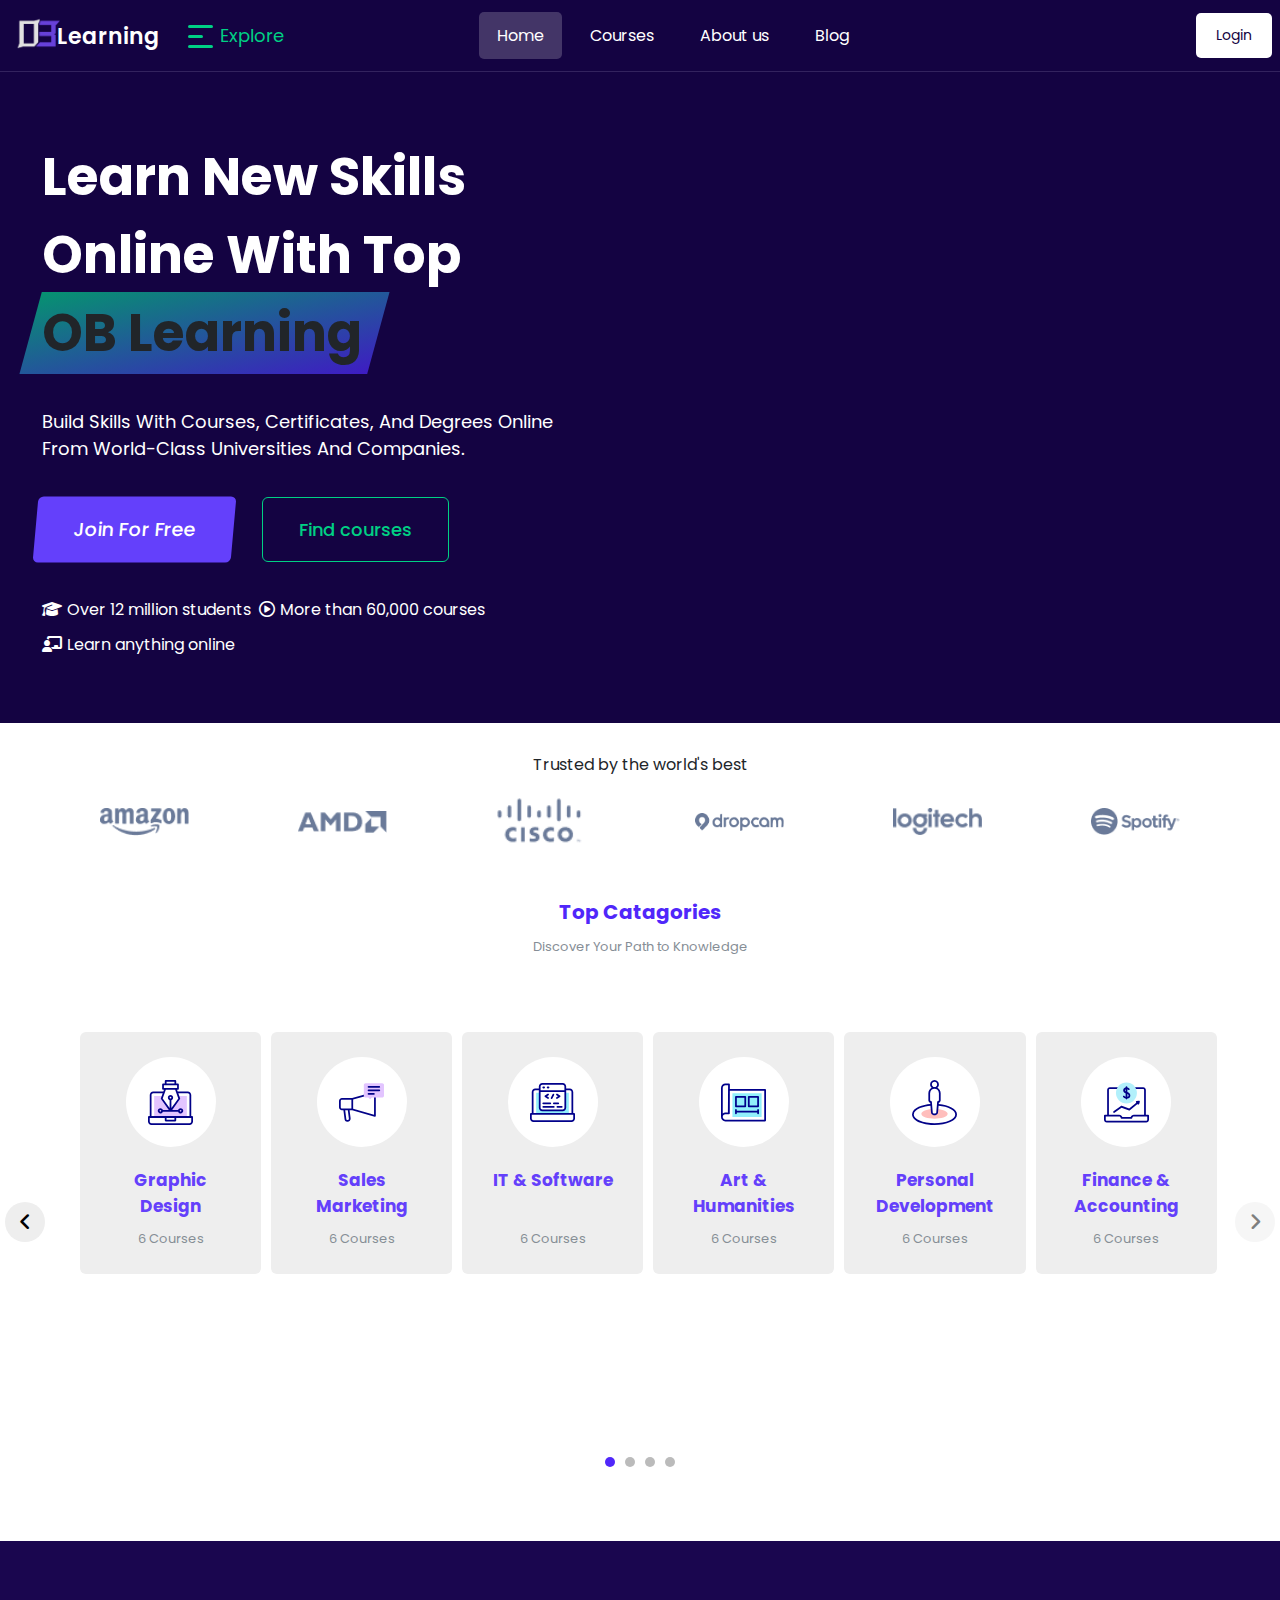
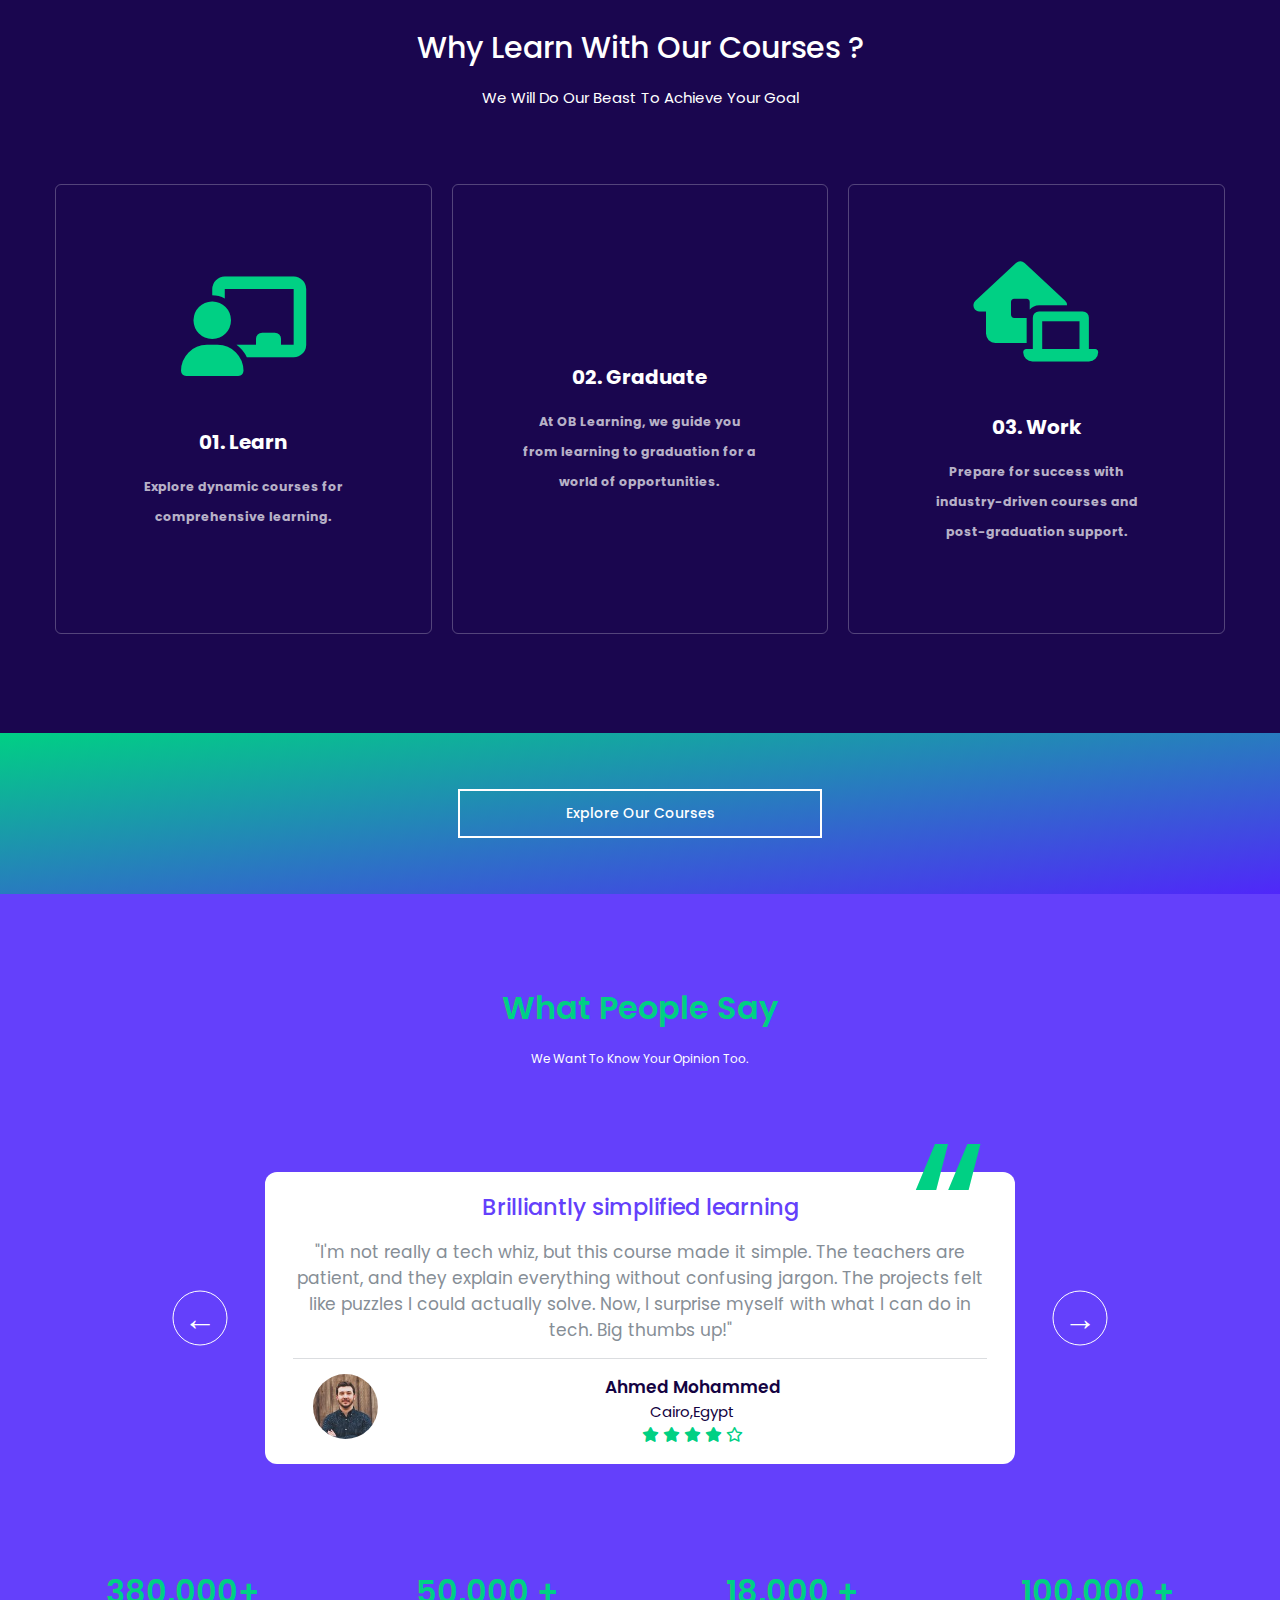
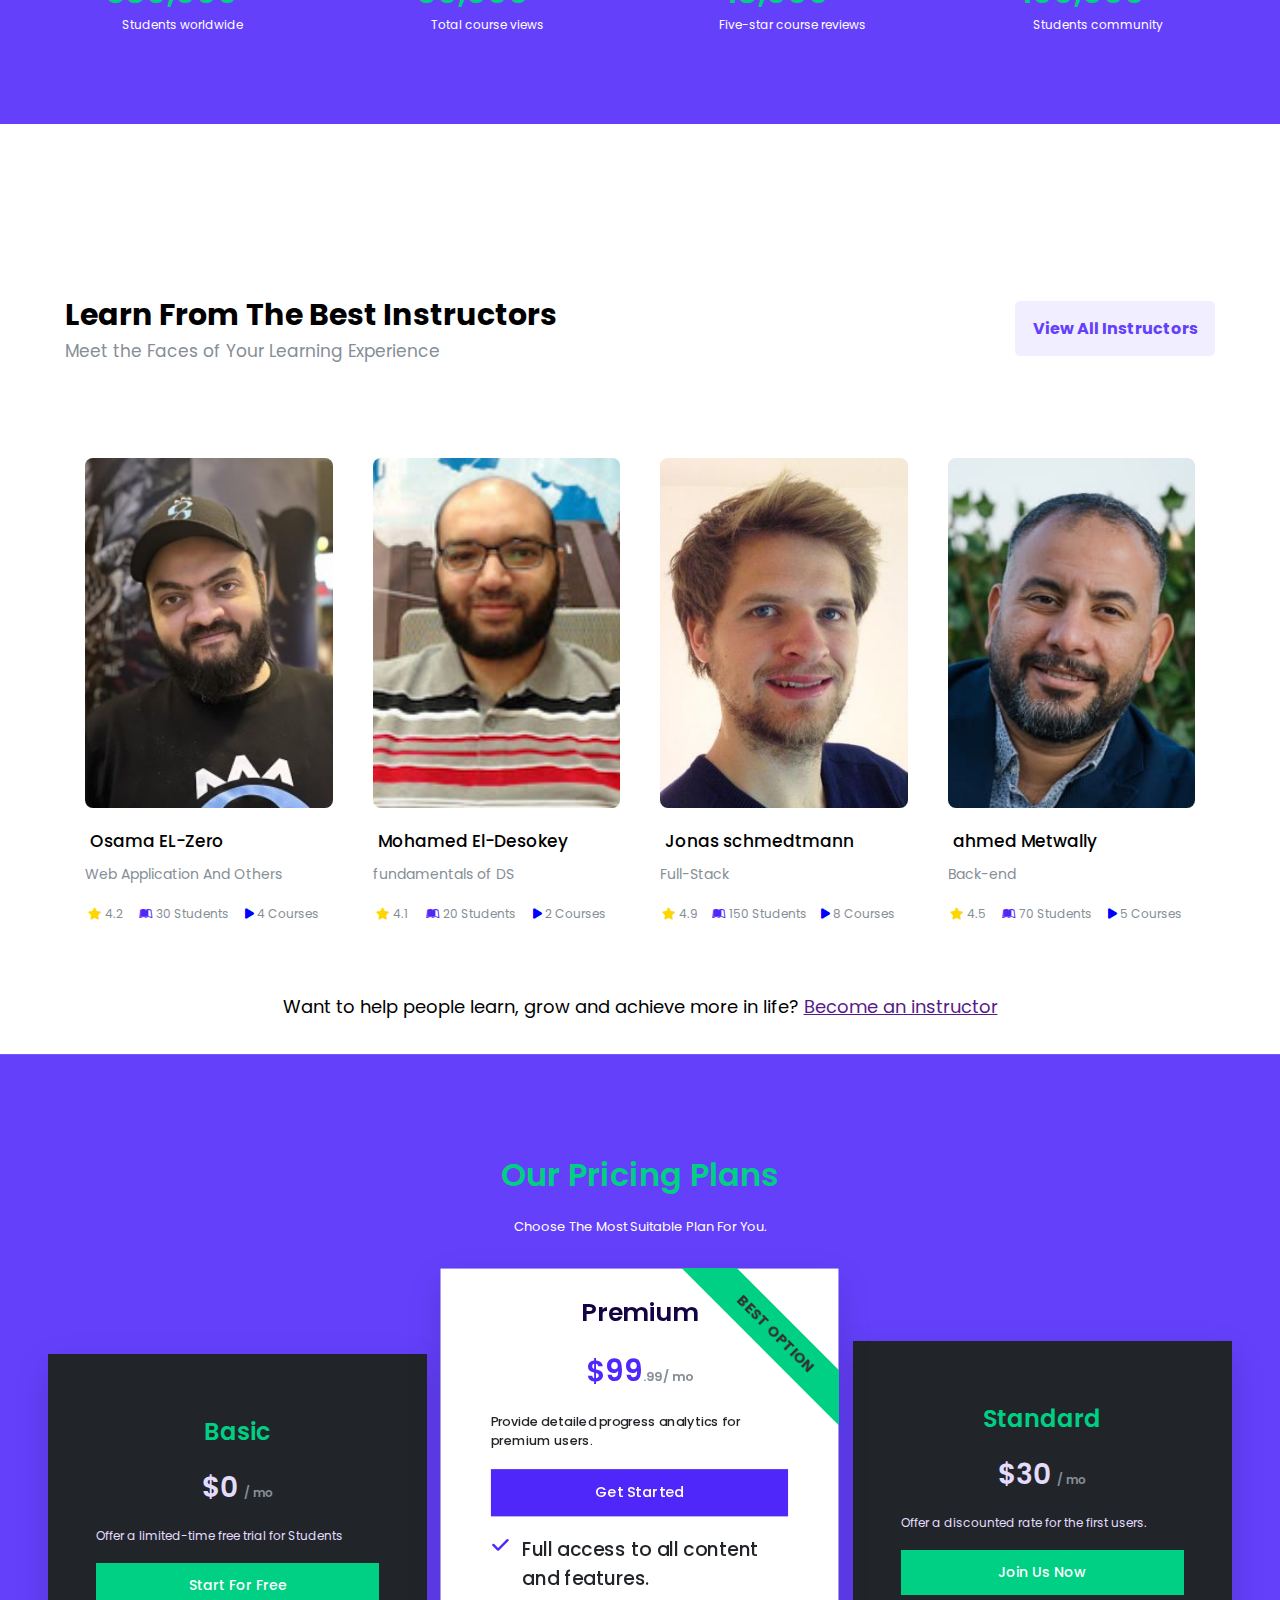
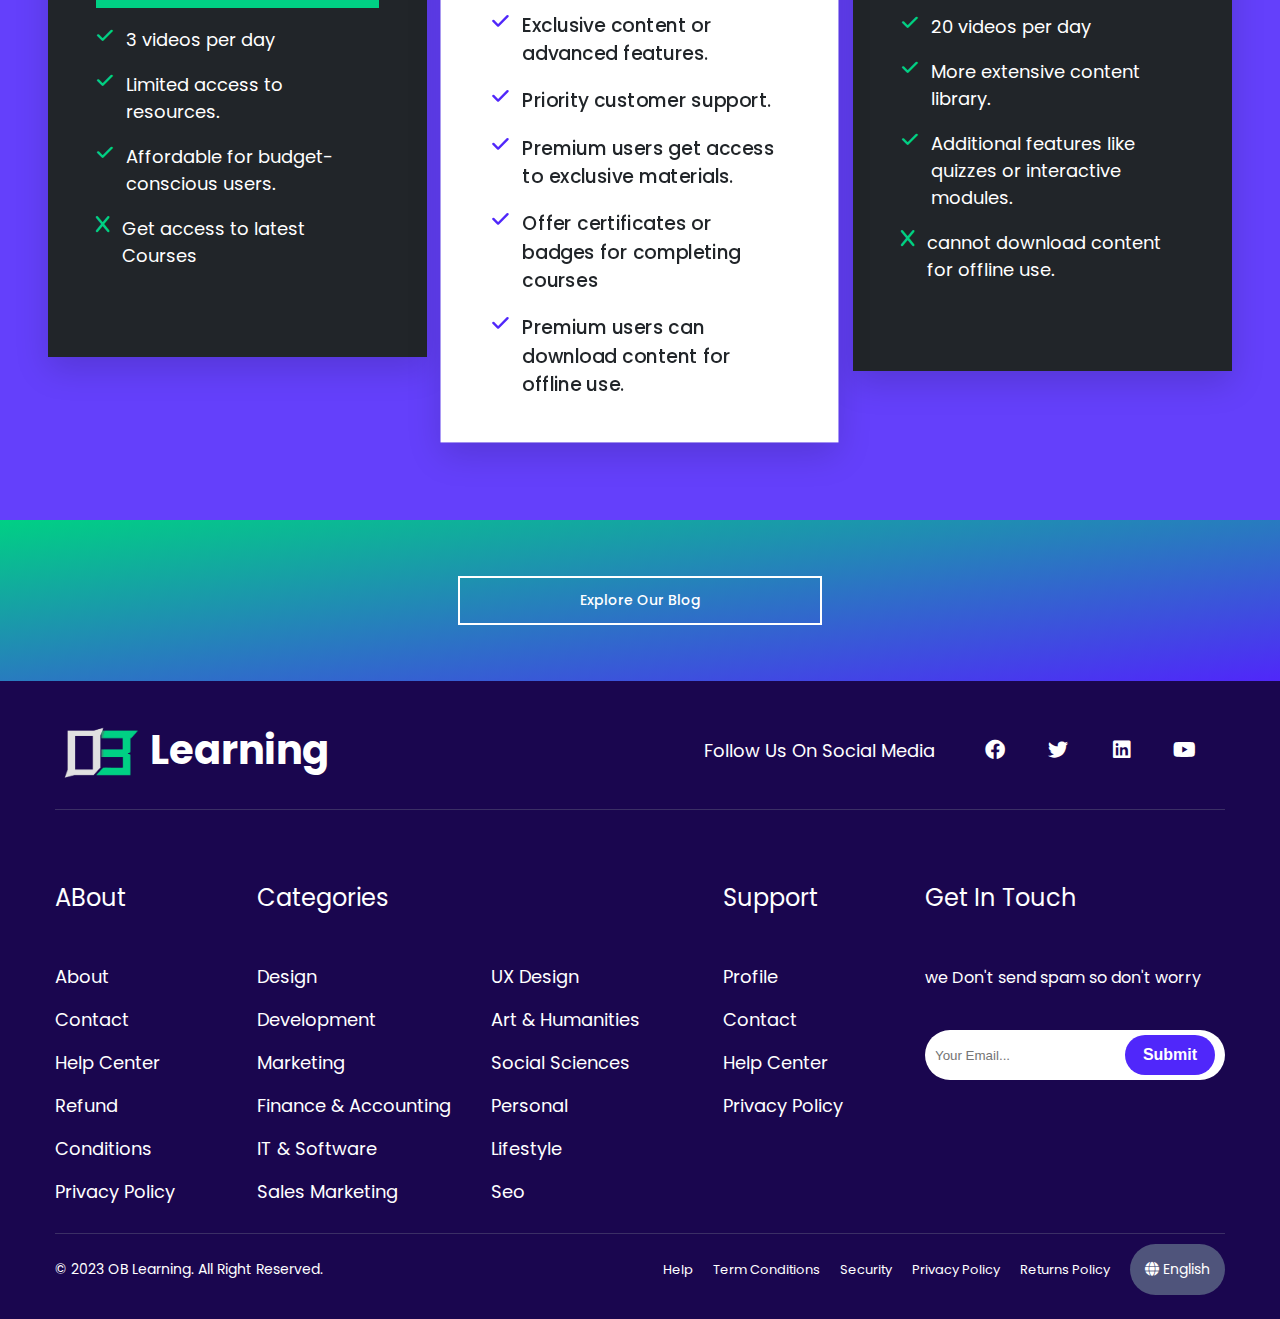
==== commit 7a66ff7f: "Finishing courses page and blogs page 🎉" ====
--- a/index.html
+++ b/index.html
@@ -48,10 +48,10 @@
                 </div>
             </div>
             <ul class="nav-elements">
-                <li><a class="nav-links" href="#">Home</a></li>
-                <li><a class="nav-links" href="#">Courses</a></li>
+                <li><a class="nav-links active" href="#">Home</a></li>
+                <li><a class="nav-links" href="courses.html">Courses</a></li>
                 <li><a class="nav-links" href="about.html">About us</a></li>
-                <li><a class="nav-links" href="#">Blog</a></li>
+                <li><a class="nav-links" href="blog.html">Blog</a></li>
             </ul>
             <div class="nav-right">
                 <span class="nav-search-btn">
--- a/css/style.css
+++ b/css/style.css
@@ -120,6 +120,10 @@
     padding: 1.2rem 1.8rem;
     transition: 0.3s all ease-in-out;
     border-radius: 5px;
+}
+.nav-links.active {
+    background-color: rgba(255, 255, 255, 0.2);
+    pointer-events: none;
 }
 .nav-links:hover {
     background-color: rgba(255, 255, 255, 0.2);
@@ -643,10 +647,9 @@
 /* basel code */
 /* start Trusted By Section  */
 .container {
-    margin-left: 8%;
-    margin-right: 8%;
-    padding-left: 15px;
-    padding-right: 15px;
+    margin-left: 4rem;
+    margin-right: 4rem;
+    padding: 2.4rem 1.5rem;
 }
 /* Small
 @media (min-width:768px){
@@ -721,7 +724,8 @@
 }
 .catagories-sec .hold {
     overflow: hidden;
-    height: 35vh;
+    height: 50vh;
+
     position: relative;
 }
 .catagories-sec .cat-body {
@@ -747,7 +751,7 @@
     align-items: center;
     flex-direction: column;
     flex: 1;
-    height: 30vh;
+    /* height: 30vh; */
     cursor: pointer;
     padding: 25px;
     border-radius: 6px;
@@ -789,6 +793,7 @@
 .catagories-sec .cat-body .box span {
     color: var(--dark-gray-color);
     font-size: 13px;
+    margin-top: auto;
 }
 
 .catagories-sec .span-pullets {
@@ -1119,17 +1124,18 @@
 /* End Instructor sec*/
 /* Start Footer  */
 footer {
-    height: 100vh;
+    /* height: 100vh; */
     width: 100%;
     background-color: #1a064f;
 }
 
 footer .footer-head {
-    height: 25vh;
+    /* height: 25vh; */
+    padding-bottom: 1.4rem;
     display: flex;
     justify-content: space-between;
     align-items: center;
-    border-bottom: 1px solid #ffffffb3;
+    border-bottom: 1px rgba(135, 143, 151, 0.3) solid;
 }
 footer .footer-head .logo {
     display: flex;
@@ -1226,9 +1232,11 @@
 }
 
 footer .footer-Body {
-    height: 65vh;
-    padding-top: 50px;
-    border-bottom: 1px solid #ffffffb3;
+    /* height: 65vh; */
+    padding-top: 5rem;
+    padding-bottom: 2rem;
+
+    border-bottom: 1px rgba(135, 143, 151, 0.3) solid;
     display: flex;
     align-items: flex-start;
     justify-content: space-between;
@@ -1367,7 +1375,8 @@
     display: flex;
     justify-content: space-between;
     align-items: center;
-    height: 10vh;
+    /* height: 10vh; */
+    margin-top: 1rem;
 }
 footer .footer-end p {
     color: var(--light-color);
@@ -1413,3 +1422,723 @@
     -o-border-radius: 77.5px;
 }
 /* End Footer  */
+/* start Root  */
+
+.rootHead {
+    background-color: #f5f7fe;
+    height: 60px;
+    display: flex;
+    align-items: center;
+}
+.root {
+    display: flex;
+    align-items: center;
+    padding: 20px;
+}
+.root a:hover {
+    color: var(--primary-hover-color);
+}
+.root a,
+.root i,
+.root section {
+    margin-right: 10px;
+    text-decoration: none;
+    font-size: 15px;
+    color: #4f547b;
+    transition: 0.3s;
+    -webkit-transition: 0.3s;
+    -moz-transition: 0.3s;
+    -ms-transition: 0.3s;
+    -o-transition: 0.3s;
+}
+.root i {
+    color: var(--primary-hover-color);
+}
+
+/* end Root  */
+/* start Blogs  */
+
+.blogs {
+    display: grid;
+    padding: 20px 0;
+    grid-template-columns: repeat(3, minmax(calc(200px), 1fr));
+    gap: 20px;
+}
+.blogs .blog {
+    padding: 10px;
+    display: flex;
+    flex-direction: column;
+    justify-content: space-between;
+    /* height: 70vh; */
+    border-radius: 15px;
+    -webkit-border-radius: 15px;
+    -moz-border-radius: 15px;
+    -ms-border-radius: 15px;
+    -o-border-radius: 15px;
+}
+
+@media (min-width: 1201px) {
+    .blogs .blog {
+        height: 60vh;
+    }
+    .blogs .blog .image {
+        height: 40vh;
+    }
+    .blogs .blog img {
+        height: 40vh;
+    }
+}
+@media (max-width: 1200px) {
+    .blogs .blog {
+        height: 50vh;
+    }
+    .blogs .blog .image {
+        height: 30vh;
+    }
+    .blogs .blog img {
+        height: 30vh;
+    }
+}
+@media (max-width: 991px) {
+    .blogs .blog {
+        height: 40vh;
+    }
+    .blogs .blog .image {
+        height: 15vh;
+    }
+    .blogs .blog img {
+        height: 15vh;
+    }
+}
+@media (max-width: 768px) {
+    .blogs {
+        grid-template-columns: repeat(2, minmax(calc(200px), 1fr));
+    }
+}
+@media (max-width: 500px) {
+    .blogs {
+        grid-template-columns: repeat(1, minmax(calc(200px), 1fr));
+    }
+}
+.blogs .blog .image {
+    width: 100%;
+    /* height: 45vh; */
+    overflow: hidden;
+    cursor: pointer;
+    border-radius: 8px;
+    -webkit-border-radius: 8px;
+    -moz-border-radius: 8px;
+    -ms-border-radius: 8px;
+    -o-border-radius: 8px;
+}
+.blogs .blog .image img {
+    width: 100%;
+    /* height: 45vh; */
+    transition: transform 0.3s;
+    -webkit-transition: transform 0.3s;
+    -moz-transition: transform 0.3s;
+    -ms-transition: transform 0.3s;
+    -o-transition: transform 0.3s;
+}
+.blogs .blog .image:hover img {
+    transform: scale(1.2);
+    -webkit-transform: scale(1.2);
+    -moz-transform: scale(1.2);
+    -ms-transform: scale(1.2);
+    -o-transform: scale(1.2);
+}
+.blogs .blog .info {
+    padding: 20px 0;
+}
+.blogs .blog .info h5 {
+    font-size: 16px;
+    margin: 0;
+    /* font-family: auto; */
+    color: var(--primary-color);
+}
+
+.blogs .blog .info p:hover {
+    color: var(--primary-hover-color);
+}
+.blogs .blog .info p {
+    color: black;
+    cursor: pointer;
+    line-height: 20px;
+    padding: 10px 0;
+    font-size: 17px;
+    transition: color 0.3s;
+    -webkit-transition: color 0.3s;
+    -moz-transition: color 0.3s;
+    -ms-transition: color 0.3s;
+    -o-transition: color 0.3s;
+}
+.blogs .blog .info section {
+    color: var(--dark-gray-color);
+    font-size: 15px;
+}
+.bullets {
+    margin: 20px auto;
+    display: flex;
+    align-items: center;
+    justify-content: center;
+}
+.bullets > * {
+    width: 40px;
+    height: 40px;
+    font-size: 16px;
+    margin-right: 10px;
+    cursor: pointer;
+    display: flex;
+    align-items: center;
+    justify-content: center;
+    border-radius: 50%;
+    -webkit-border-radius: 50%;
+    -moz-border-radius: 50%;
+    -ms-border-radius: 50%;
+    -o-border-radius: 50%;
+    transition: 0.3s;
+    -webkit-transition: 0.3s;
+    -moz-transition: 0.3s;
+    -ms-transition: 0.3s;
+    -o-transition: 0.3s;
+}
+.bullets > *.active {
+    background-color: var(--primary-hover-color);
+    color: white;
+    pointer-events: none;
+}
+.bullets > *:hover {
+    background-color: var(--primary-hover-color);
+    color: white;
+}
+/* End Blogs  */
+/* Start BlogsArticles */
+.articles .head {
+    display: flex;
+    align-items: center;
+    justify-content: center;
+    flex-direction: column;
+    padding-top: 50px;
+}
+.articles .head span.name {
+    font-size: 18px;
+    color: var(--primary-hover-color);
+    /* margin-bottom: 30px; */
+}
+.articles .head h1 {
+    font-size: 28px;
+    padding: 10px 20px;
+    margin: 10px 0;
+}
+.articles .head span.date {
+    font-size: 17px;
+    color: #4f547b;
+}
+.articles .head .image {
+    margin-top: 30px;
+    width: 100%;
+    overflow: hidden;
+    /* height: 60vh; */
+    border-radius: 15px;
+    -webkit-border-radius: 15px;
+    -moz-border-radius: 15px;
+    -ms-border-radius: 15px;
+    -o-border-radius: 15px;
+}
+.articles .head .image img {
+    width: 100%;
+    height: 90vh;
+}
+
+.articles .blg-body {
+    margin: 20px auto;
+    width: 70%;
+}
+.articles .blg-body h2 {
+    font-size: 18px;
+    margin: 30px 0 20px;
+}
+.articles .blg-body p {
+    color: #4f547b;
+    font-size: 15px;
+    line-height: 25px;
+    font-family: Arial, Helvetica, sans-serif;
+    margin-bottom: 30px;
+}
+
+.articles .blg-body ul li:not(:last-of-type) {
+    margin-bottom: 10px;
+}
+.articles .blg-body ul {
+    margin-left: 15px;
+    color: #4f547b;
+    font-size: 15px;
+    line-height: 25px;
+    font-family: Arial, Helvetica, sans-serif;
+    margin-bottom: 30px;
+}
+.articles .blg-body .block-msg {
+    padding: 15px;
+    width: 100%;
+    height: 20vh;
+    background-color: var(--light-color);
+    position: relative;
+}
+
+.articles .blg-body .block-msg i {
+    position: absolute;
+    top: 20px;
+    left: 20px;
+    color: var(--light-gray-color);
+    font-size: 3rem;
+}
+.articles .blg-body .block-msg span {
+    position: absolute;
+    left: 0;
+    top: 0;
+    height: 10rem;
+    width: 5px;
+    background-color: var(--primary-hover-color);
+}
+.articles .blg-body .block-msg p {
+    margin-left: 50px;
+    color: #4f547b;
+    font-size: 15px;
+    line-height: 25px;
+    font-family: Arial, Helvetica, sans-serif;
+    margin-top: 10px;
+}
+
+.articles .blg-body .img-cont {
+    display: flex;
+    align-self: center;
+    justify-content: center;
+    gap: 40px;
+    padding: 10px 0;
+    margin-bottom: 50px;
+}
+.articles .blg-body .img-cont .one,
+.articles .blg-body .img-cont .two {
+    width: calc((100% - 40px) / 2);
+}
+.articles .blg-body .img-cont p {
+    color: #4f547b;
+    font-size: 15px;
+    line-height: 25px;
+    font-family: Arial, Helvetica, sans-serif;
+    margin-top: 10px;
+}
+.articles .blg-body .img-cont .image {
+    width: 100%;
+    height: 40vh;
+    overflow: hidden;
+    border-radius: 10px;
+    -webkit-border-radius: 10px;
+    -moz-border-radius: 10px;
+    -ms-border-radius: 10px;
+    -o-border-radius: 10px;
+}
+.articles .blg-body .img-cont .image img {
+    width: 100%;
+    height: 100%;
+}
+.articles .blg-body .body-end {
+    display: flex;
+    align-items: center;
+    justify-content: space-between;
+    padding: 20px 15px;
+}
+.articles .blg-body .body-end .one {
+    display: flex;
+    align-self: center;
+    justify-content: space-between;
+    width: 25rem;
+}
+
+.articles .blg-body .body-end .one span {
+    color: #4f547b;
+    font-size: 15px;
+    line-height: 30px;
+    font-family: Arial, Helvetica, sans-serif;
+}
+.articles .blg-body .body-end .one .icons {
+    display: flex;
+    justify-content: center;
+    align-items: center;
+    height: 100%;
+    gap: 10px;
+}
+
+.articles .blg-body .body-end .one .icons a {
+    width: 30px;
+    height: 30px;
+    background-color: #4f547b;
+    display: flex;
+    font-size: 17px;
+    color: white;
+    text-decoration: none;
+    align-items: center;
+    justify-content: center;
+    border-radius: 50%;
+    -webkit-border-radius: 50%;
+    -moz-border-radius: 50%;
+    -ms-border-radius: 50%;
+    -o-border-radius: 50%;
+    transition: 0.3s;
+    -webkit-transition: 0.3s;
+    -moz-transition: 0.3s;
+    -ms-transition: 0.3s;
+    -o-transition: 0.3s;
+}
+.articles .blg-body .body-end .two {
+    display: flex;
+    align-items: center;
+    justify-content: space-around;
+    width: 25rem;
+    height: 100%;
+}
+.articles .blg-body .body-end .two span a {
+    text-decoration: none;
+    font-size: 13px;
+    font-weight: bold;
+    transition: color 0.3s;
+    -webkit-transition: color 0.3s;
+    -moz-transition: color 0.3s;
+    -ms-transition: color 0.3s;
+    -o-transition: color 0.3s;
+}
+.articles .blg-body .body-end .two span {
+    padding: 15px;
+    background-color: #eef2f6;
+    color: white;
+    height: 40px;
+    text-decoration: none;
+    display: flex;
+    align-items: center;
+    justify-content: center;
+    font-size: 13px;
+    border-radius: 40px;
+    -webkit-border-radius: 40px;
+    -moz-border-radius: 40px;
+    -ms-border-radius: 40px;
+    -o-border-radius: 40px;
+}
+.articles .blg-body .body-end .two span:hover a {
+    color: var(--primary-hover-color);
+}
+
+.articles .blg-body .body-end .one .icons a:hover {
+    background-color: var(--primary-hover-color);
+}
+
+.articles .contact-blog {
+    margin: 0px auto;
+    width: 70%;
+}
+.articles .contact-blog .admin {
+    display: flex;
+    align-items: center;
+    padding: 20px 0;
+    justify-content: space-between;
+    border-top: 1px solid rgb(134 142 150 / 30%);
+    border-bottom: 1px solid rgb(134 142 150 / 30%);
+}
+.articles .contact-blog .admin .image {
+    width: 15rem;
+    /* height: 100%; */
+    overflow: hidden;
+    display: flex;
+    justify-content: center;
+    align-items: center;
+}
+.articles .contact-blog .admin .image img {
+    width: 70px;
+    height: 70px;
+    border-radius: 50%;
+    -webkit-border-radius: 50%;
+    -moz-border-radius: 50%;
+    -ms-border-radius: 50%;
+    -o-border-radius: 50%;
+}
+.articles .contact-blog .admin .info {
+    margin-left: 15px;
+    & h3 {
+        margin: 0px 0 20px;
+        font-size: 15px;
+        font-weight: 600;
+    }
+    & p {
+        color: #4f547b;
+        font-size: 13px;
+        line-height: 25px;
+        font-family: Arial, Helvetica, sans-serif;
+    }
+}
+.articles .contact-blog .the-other {
+    display: flex;
+    align-items: center;
+    justify-content: space-between;
+    margin-top: 20px;
+    height: 15rem;
+    & .first {
+        cursor: pointer;
+        display: flex;
+        align-items: start;
+        justify-content: center;
+        flex-direction: column;
+        width: 45%;
+        padding-left: 0;
+        & .left {
+            font-size: 15px;
+            font-weight: 700;
+            float: left;
+            position: relative;
+            padding-left: 4rem;
+            padding-top: 0;
+            transition: 0.3s;
+            -webkit-transition: 0.3s;
+            -moz-transition: 0.3s;
+            -ms-transition: 0.3s;
+            -o-transition: 0.3s;
+        }
+        & .left:hover i,
+        & .left:hover {
+            color: var(--primary-hover-color);
+        }
+        & p {
+            color: #4f547b;
+            font-size: 14px;
+            line-height: 25px;
+            font-family: Arial, Helvetica, sans-serif;
+            padding-left: 4rem;
+            margin-top: 1rem;
+        }
+        & .left i {
+            content: "\f362";
+            width: 20px;
+            height: 10px;
+            position: absolute;
+            left: 0px;
+            top: 5px;
+            color: black;
+            transition: 0.3s;
+            -webkit-transition: 0.3s;
+            -moz-transition: 0.3s;
+            -ms-transition: 0.3s;
+            -o-transition: 0.3s;
+        }
+    }
+    & .last {
+        cursor: pointer;
+        display: flex;
+        align-items: end;
+        justify-content: center;
+        flex-direction: column;
+        width: 45%;
+        padding-right: 0;
+        & .right {
+            font-size: 15px;
+            font-weight: 700;
+            display: flex;
+            justify-content: right;
+            position: relative;
+            padding-right: 4rem;
+            padding-top: 0;
+            transition: 0.3s;
+            -webkit-transition: 0.3s;
+            -moz-transition: 0.3s;
+            -ms-transition: 0.3s;
+            -o-transition: 0.3s;
+        }
+        & p {
+            color: #4f547b;
+            font-size: 14px;
+            line-height: 25px;
+            width: 100%;
+            font-family: Arial, Helvetica, sans-serif;
+            margin-top: 1rem;
+            text-align: right;
+            padding-right: 4rem;
+        }
+        & .right i {
+            content: "\f362";
+            width: 20px;
+            height: 10px;
+            position: absolute;
+            text-align: right;
+            right: 0px;
+            top: 5px;
+            color: black;
+            transition: 0.3s;
+            -webkit-transition: 0.3s;
+            -moz-transition: 0.3s;
+            -ms-transition: 0.3s;
+            -o-transition: 0.3s;
+        }
+    }
+    & .last:hover .right i,
+    & .last:hover .right {
+        color: var(--primary-hover-color);
+    }
+    & .first:hover .left i,
+    & .first:hover .left {
+        color: var(--primary-hover-color);
+    }
+}
+
+.articles .contact-blog .comment-to {
+    margin-top: 20px;
+}
+.articles .contact-blog .comment-to form {
+    margin-top: 20px;
+    display: flex;
+    flex-direction: column;
+    justify-content: center;
+    align-items: flex-start;
+}
+.articles .contact-blog .comment-to form .head-cmt {
+    display: flex;
+    align-items: center;
+    justify-content: space-between;
+    width: 100%;
+    margin-bottom: 20px;
+}
+.articles .contact-blog .comment-to form .head-cmt div {
+    display: flex;
+    flex-direction: column;
+    width: calc((100% - 40px) / 2);
+}
+.articles .contact-blog .comment-to form .head-cmt div label {
+    font-size: 15px;
+    font-weight: 500;
+    margin-top: 20px;
+    margin-bottom: 10px;
+}
+.articles .contact-blog .comment-to form .head-cmt div input:focus {
+    outline: none;
+}
+.articles .contact-blog .comment-to form .head-cmt div input {
+    border: 1px solid rgb(134 142 150 / 30%);
+    padding: 15px 20px;
+    height: 50px;
+}
+
+.articles .contact-blog .comment-to form .msg {
+    display: flex;
+    flex-direction: column;
+    align-items: flex-start;
+    justify-content: center;
+    width: 100%;
+}
+.articles .contact-blog .comment-to form .msg label {
+    font-size: 15px;
+    font-weight: 500;
+    margin-bottom: 10px;
+}
+.articles .contact-blog .comment-to form .msg textarea:focus {
+    outline: none;
+}
+.articles .contact-blog .comment-to form .msg textarea {
+    padding: 10px 20px;
+    width: 100%;
+    height: 15rem;
+    border: 1px solid rgb(134 142 150 / 30%);
+    resize: none;
+}
+.articles .contact-blog .comment-to form input[type="submit"] {
+    margin-top: 30px;
+    padding: 15px 20px;
+    background-color: var(--primary-hover-color);
+    color: #fff;
+    font-weight: 600;
+    border: none;
+    font-size: 14px;
+    cursor: pointer;
+    outline: none;
+    border-radius: 5px;
+    -webkit-border-radius: 5px;
+    -moz-border-radius: 5px;
+    -ms-border-radius: 5px;
+    -o-border-radius: 5px;
+}
+
+.articles .related-posts {
+    background-color: #f7f8fb;
+    padding-bottom: 50px;
+}
+.articles .related-posts h2 {
+    margin-bottom: 20px;
+    font-size: 28px;
+    text-align: center;
+}
+.articles .related-posts .content-post {
+    display: flex;
+    /* align-items: center; */
+    justify-content: space-between;
+}
+.articles .related-posts .content-post .post {
+    width: calc((100% - 80px) / 4);
+    display: flex;
+    flex-direction: column;
+    align-items: center;
+}
+.articles .related-posts .content-post .post .image:hover img {
+    transform: scale(1.4);
+    -webkit-transform: scale(1.4);
+    -moz-transform: scale(1.4);
+    -ms-transform: scale(1.4);
+    -o-transform: scale(1.4);
+}
+.articles .related-posts .content-post .post .image {
+    width: 100%;
+    height: 20vh;
+    overflow: hidden;
+    cursor: pointer;
+    border-radius: 8px;
+    -webkit-border-radius: 8px;
+    -moz-border-radius: 8px;
+    -ms-border-radius: 8px;
+    -o-border-radius: 8px;
+}
+.articles .related-posts .content-post .post .image img {
+    width: 100%;
+    height: 20vh;
+    transition: transform 0.3s;
+    -webkit-transition: transform 0.3s;
+    -moz-transition: transform 0.3s;
+    -ms-transition: transform 0.3s;
+    -o-transition: transform 0.3s;
+}
+.articles .related-posts .content-post .post .info {
+    padding: 20px 0;
+}
+
+.articles .related-posts .content-post .post .info h5 {
+    font-size: 16px;
+    margin: 0;
+    /* font-family: auto; */
+    color: var(--primary-color);
+}
+
+.articles .related-posts .content-post .post .info p {
+    color: black;
+    cursor: pointer;
+    line-height: 20px;
+    padding: 10px 0;
+    font-size: 17px;
+    transition: color 0.3s;
+    -webkit-transition: color 0.3s;
+    -moz-transition: color 0.3s;
+    -ms-transition: color 0.3s;
+    -o-transition: color 0.3s;
+}
+.articles .related-posts .content-post .post .info section {
+    color: var(--dark-gray-color);
+    font-size: 15px;
+}
+
+.articles .related-posts .content-post .post .info p:hover {
+    color: var(--primary-hover-color);
+}
+
+/* End BlogsArticles */
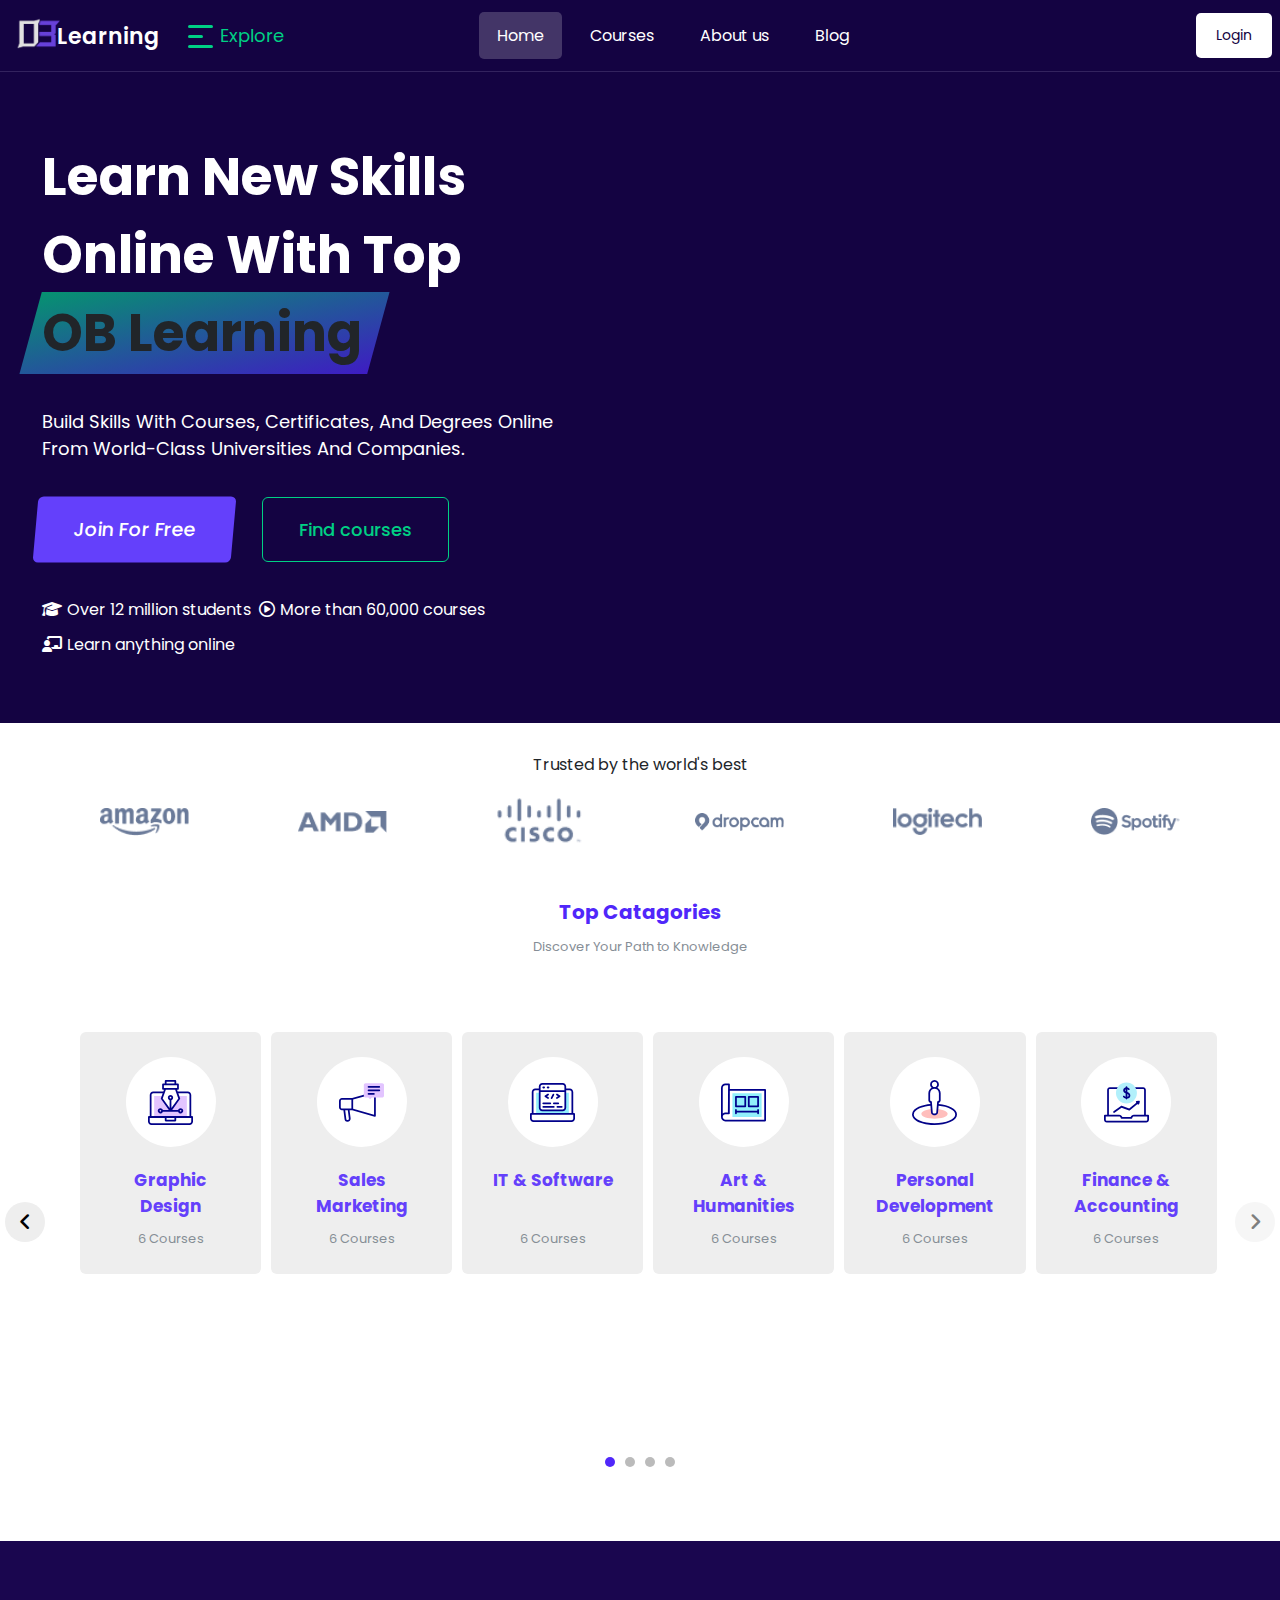
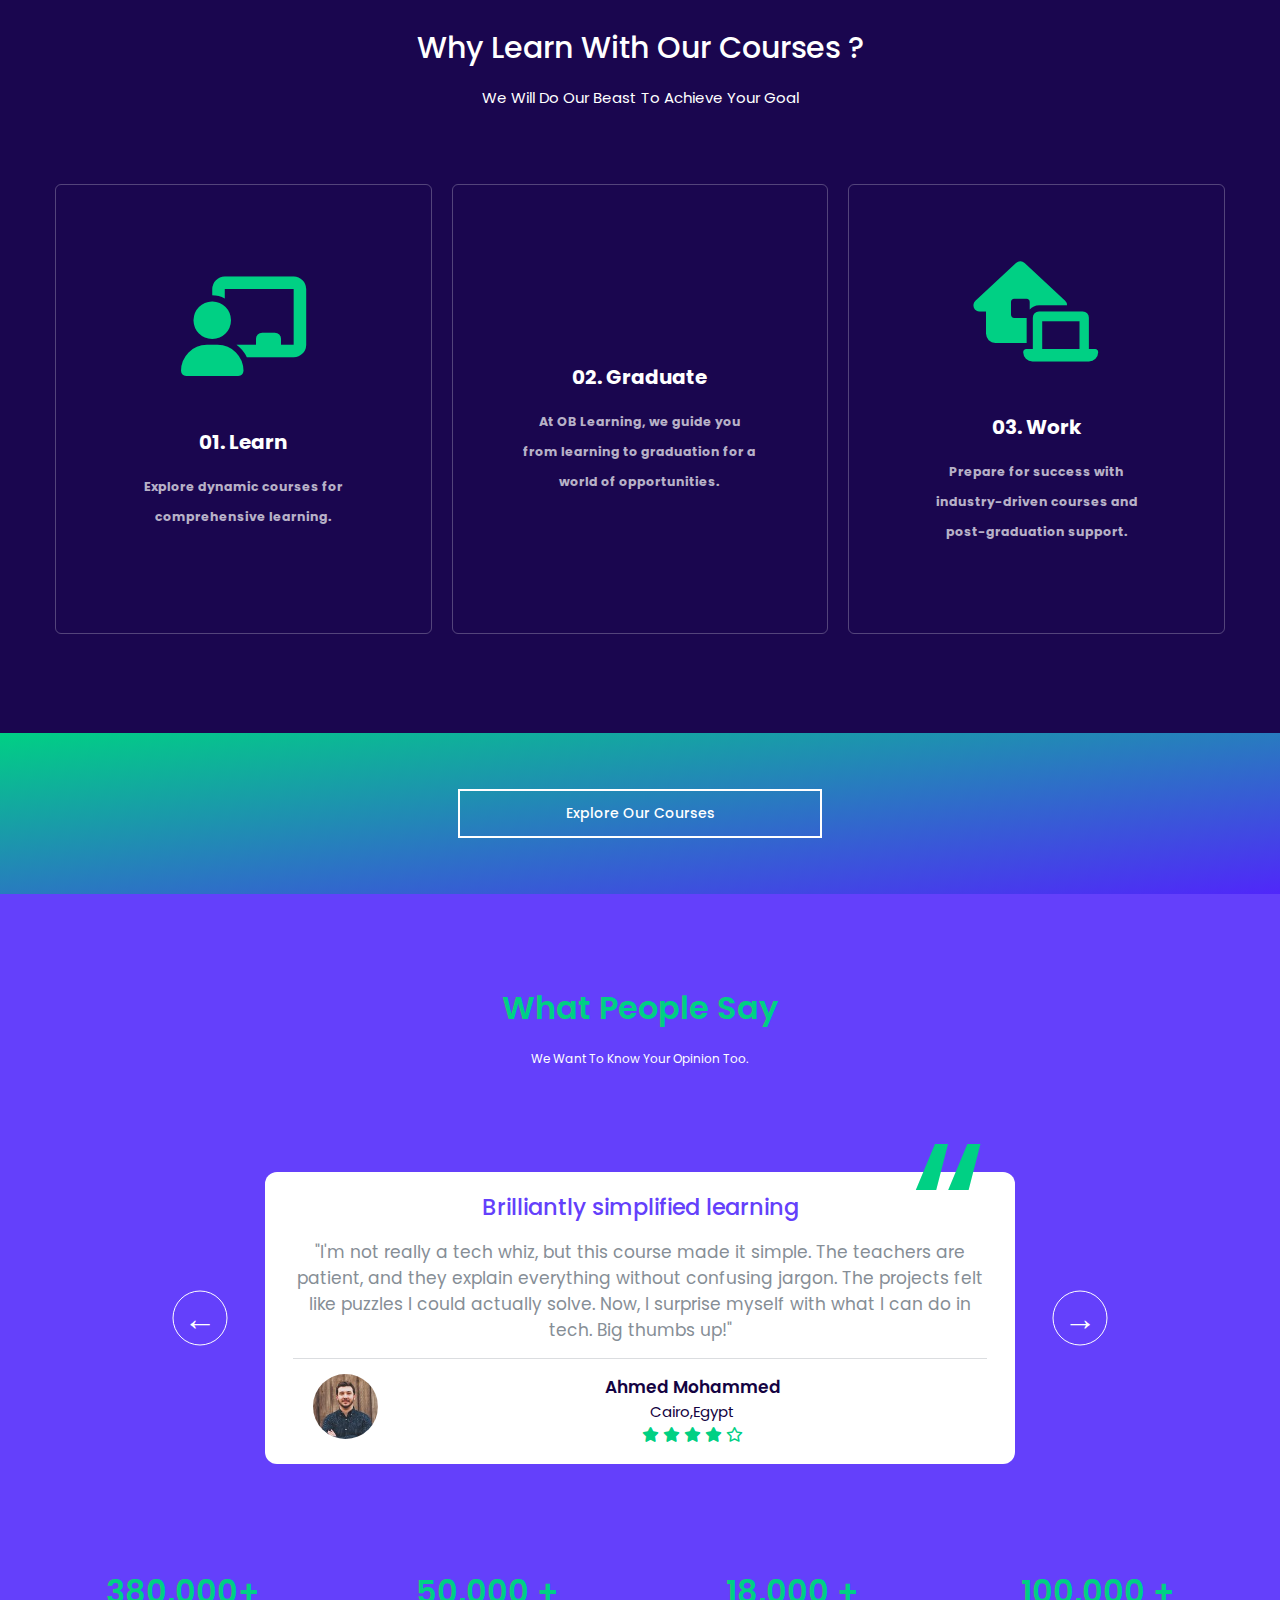
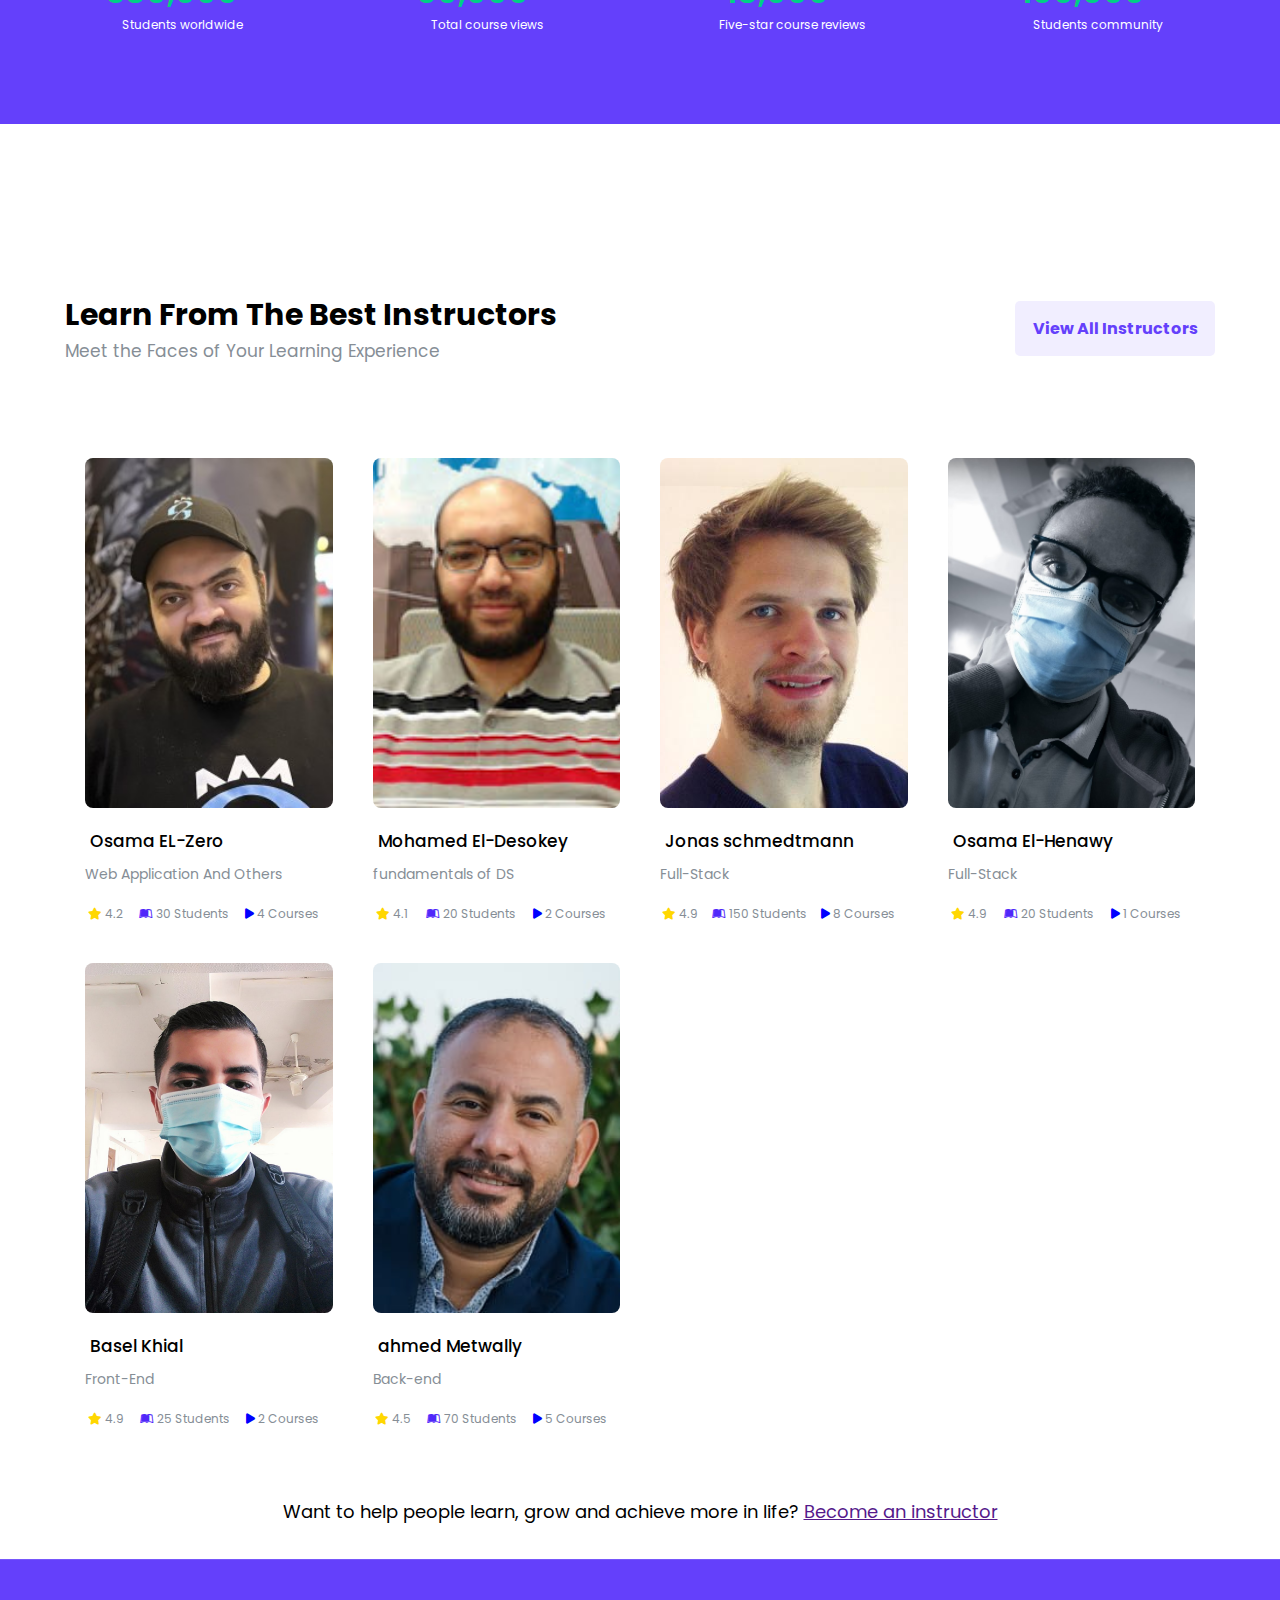
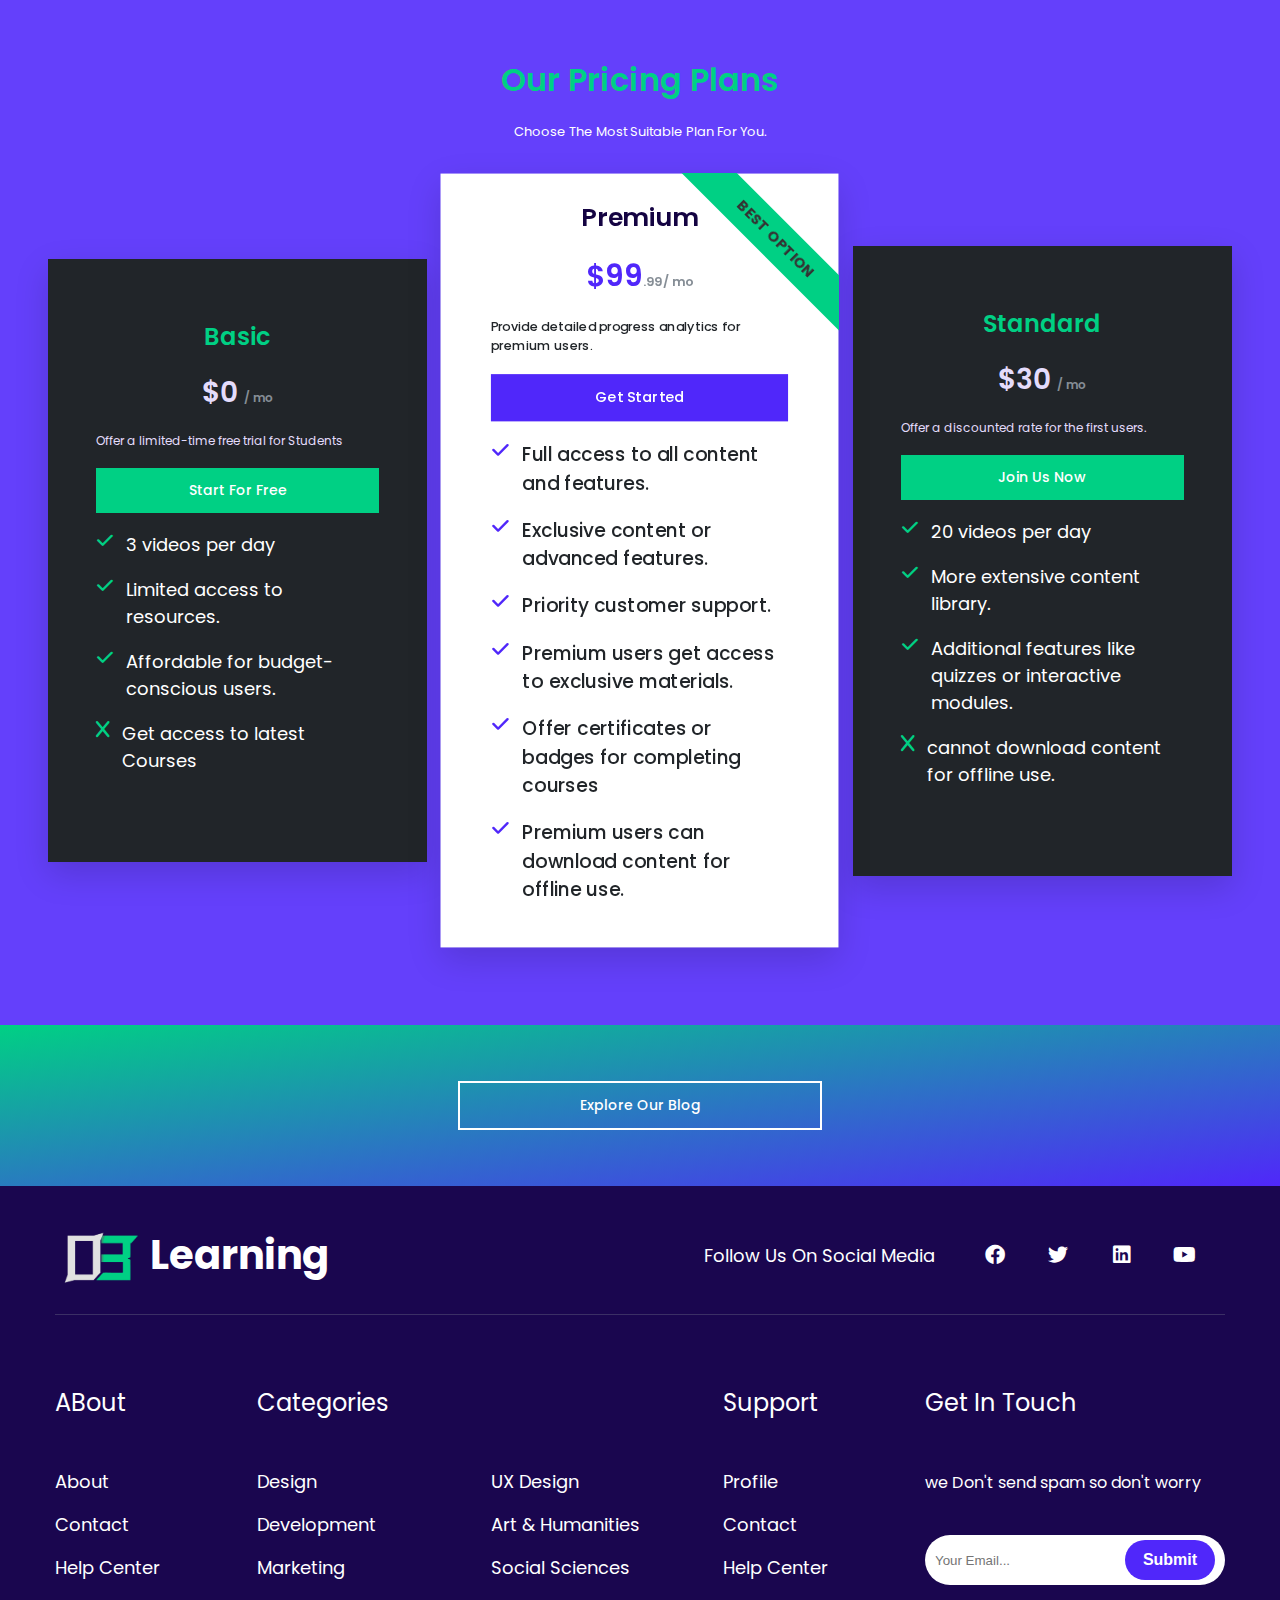
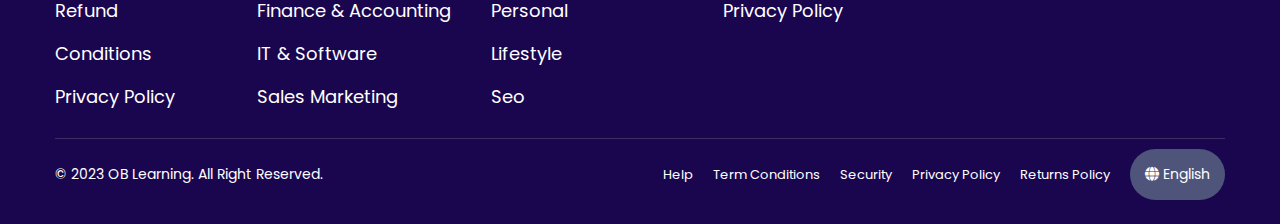
==== commit 8975b1f7: "🎉✅" ====
--- a/index.html
+++ b/index.html
@@ -48,7 +48,7 @@
                 </div>
             </div>
             <ul class="nav-elements">
-                <li><a class="nav-links active" href="#">Home</a></li>
+                <li><a class="nav-links active" href="index.html">Home</a></li>
                 <li><a class="nav-links" href="courses.html">Courses</a></li>
                 <li><a class="nav-links" href="about.html">About us</a></li>
                 <li><a class="nav-links" href="blog.html">Blog</a></li>
@@ -83,8 +83,12 @@
                         Online From World-Class Universities And Companies.
                     </p>
                     <div class="hero-btn-container">
-                        <a href="" class="hero-join-btn">Join For Free</a>
-                        <a href="" class="hero-courses-btn">Find courses</a>
+                        <a href="courses.html" class="hero-join-btn"
+                            >Join For Free</a
+                        >
+                        <a href="courses.html" class="hero-courses-btn"
+                            >Find courses</a
+                        >
                     </div>
                     <div class="hero-tags">
                         <p>
@@ -313,7 +317,9 @@
         <!-- End Your-Goal section -->
         <!-- courses start -->
         <section class="courses-blog-section">
-            <a href="" class="courses-blog-btn"> Explore Our Courses</a>
+            <a href="courses.html" class="courses-blog-btn">
+                Explore Our Courses</a
+            >
         </section>
         <!-- courses End -->
         <!-- Testimonials section -->
@@ -553,6 +559,96 @@
                     </div>
                     <div class="instructor">
                         <div class="image">
+                            <img src="images/profesours/osama.jpg" alt="" />
+                            <div class="cover">
+                                <i class="fa-brands fa-facebook"></i>
+                                <i class="fa-brands fa-twitter"></i>
+                                <i class="fa-brands fa-linkedin"></i>
+                                <i class="fa-brands fa-youtube"></i>
+                            </div>
+                        </div>
+                        <h5 class="name">Osama El-Henawy</h5>
+                        <span class="special">Full-Stack</span>
+                        <div class="info">
+                            <div class="rate">
+                                <i class="fa-solid fa-star"></i>
+                                <span>4.9</span>
+                            </div>
+                            <div class="students">
+                                <i class="fa-brands fa-leanpub"></i>
+                                <span class="number">20</span>
+                                Students
+                            </div>
+                            <div class="courses">
+                                <i class="fa-solid fa-play"></i>
+                                <span class="number">1</span>
+                                Courses
+                            </div>
+                        </div>
+                    </div>
+                    <div class="instructor">
+                        <div class="image">
+                            <img
+                                src="images/profesours/717e7505-fc3c-4718-94c6-befddea57996.jpg"
+                                alt=""
+                            />
+                            <div class="cover">
+                                <i class="fa-brands fa-facebook"></i>
+                                <i class="fa-brands fa-twitter"></i>
+                                <i class="fa-brands fa-linkedin"></i>
+                                <i class="fa-brands fa-youtube"></i>
+                            </div>
+                        </div>
+                        <h5 class="name">ahmed Metwally</h5>
+                        <span class="special">Back-end </span>
+                        <div class="info">
+                            <div class="rate">
+                                <i class="fa-solid fa-star"></i>
+                                <span>4.5</span>
+                            </div>
+                            <div class="students">
+                                <i class="fa-brands fa-leanpub"></i>
+                                <span class="number">70</span>
+                                Students
+                            </div>
+                            <div class="courses">
+                                <i class="fa-solid fa-play"></i>
+                                <span class="number">5</span>
+                                Courses
+                            </div>
+                        </div>
+                    </div>
+                    <div class="instructor">
+                        <div class="image">
+                            <img src="./images/profesours/basel.jpg" alt="" />
+                            <div class="cover">
+                                <i class="fa-brands fa-facebook"></i>
+                                <i class="fa-brands fa-twitter"></i>
+                                <i class="fa-brands fa-linkedin"></i>
+                                <i class="fa-brands fa-youtube"></i>
+                            </div>
+                        </div>
+                        <h5 class="name">Basel Khial</h5>
+                        <span class="special">Front-End</span>
+                        <div class="info">
+                            <div class="rate">
+                                <i class="fa-solid fa-star"></i>
+                                <span>4.9</span>
+                            </div>
+                            <div class="students">
+                                <i class="fa-brands fa-leanpub"></i>
+                                <span class="number">25</span>
+                                Students
+                            </div>
+                            <div class="courses">
+                                <i class="fa-solid fa-play"></i>
+                                <span class="number">2</span>
+                                Courses
+                            </div>
+                        </div>
+                    </div>
+                    <div class="instructor">
+                        <div class="image">
                             <img
                                 src="images/profesours/717e7505-fc3c-4718-94c6-befddea57996.jpg"
                                 alt=""
@@ -714,7 +810,7 @@
         <!-- Plans section End -->
         <!-- blog start -->
         <section class="courses-blog-section">
-            <a href="" class="courses-blog-btn"> Explore Our Blog</a>
+            <a href="blog.html" class="courses-blog-btn"> Explore Our Blog</a>
         </section>
         <!-- blog End -->
 
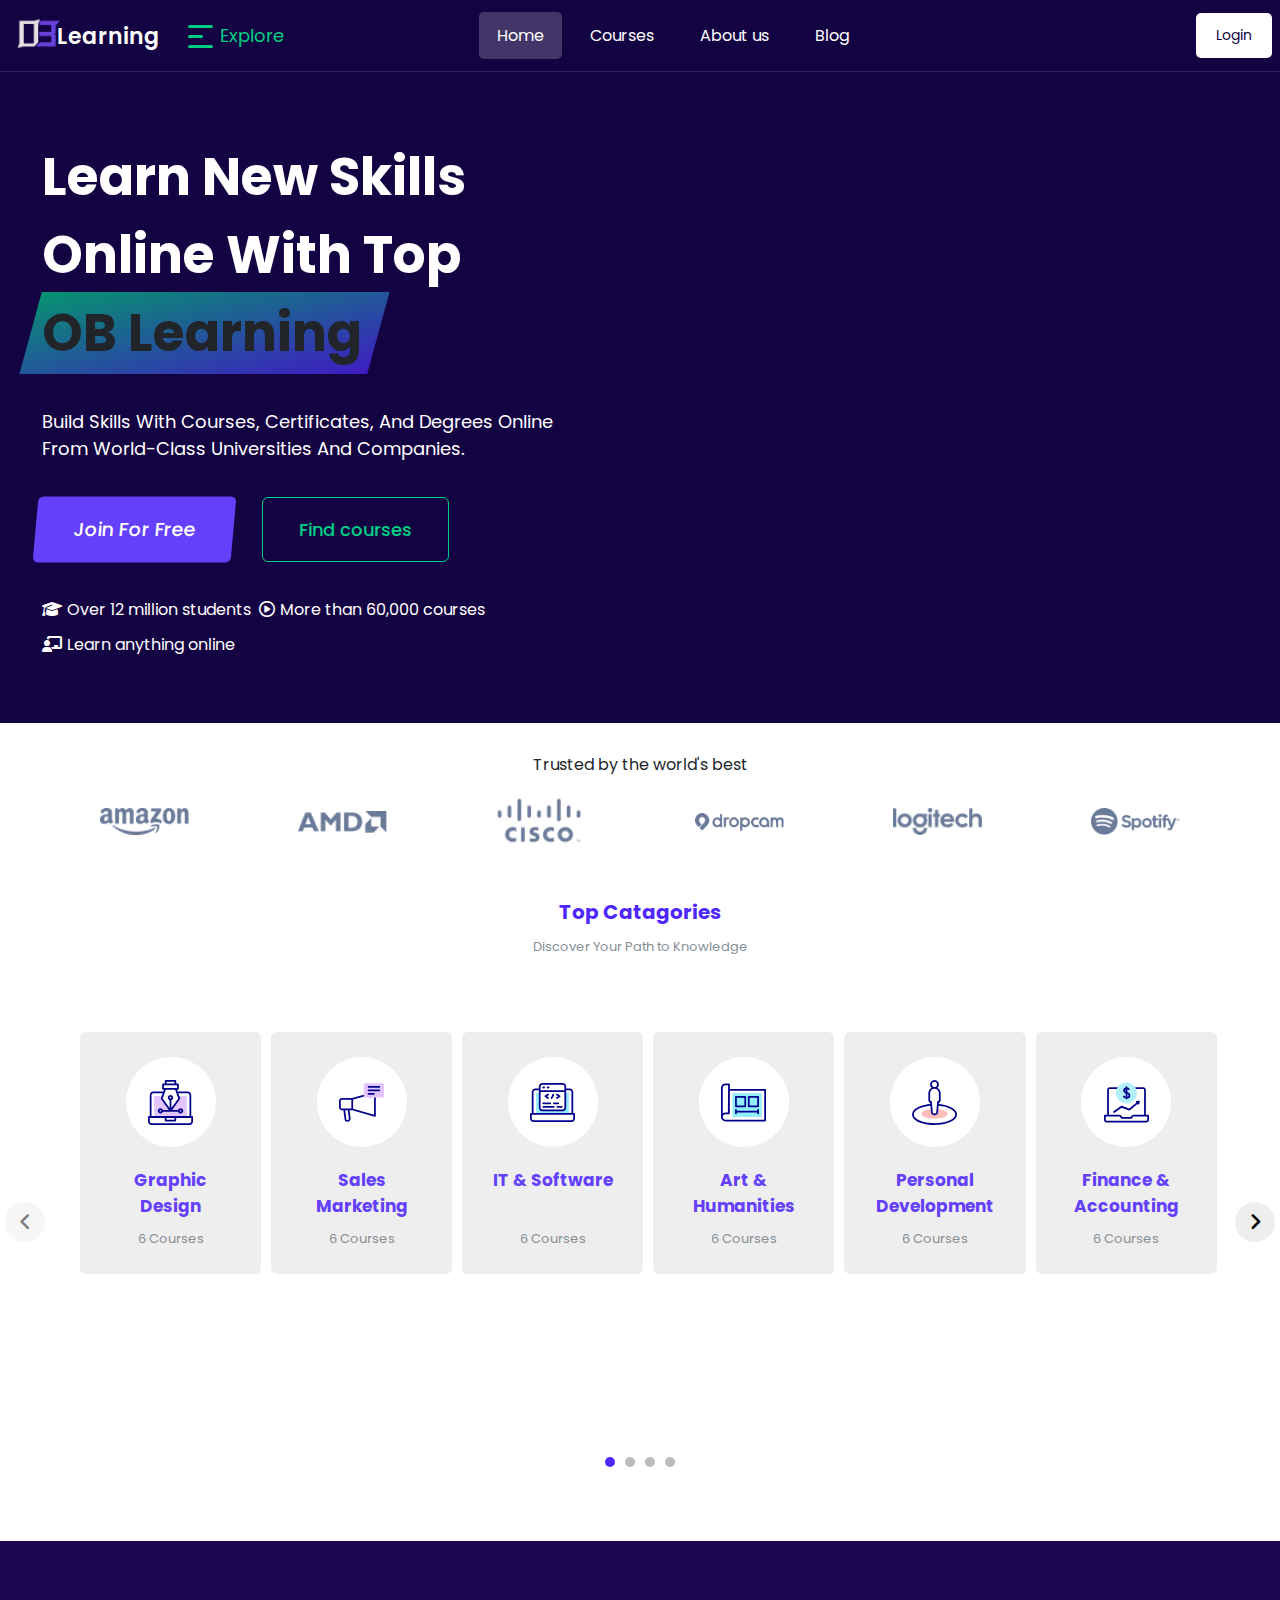
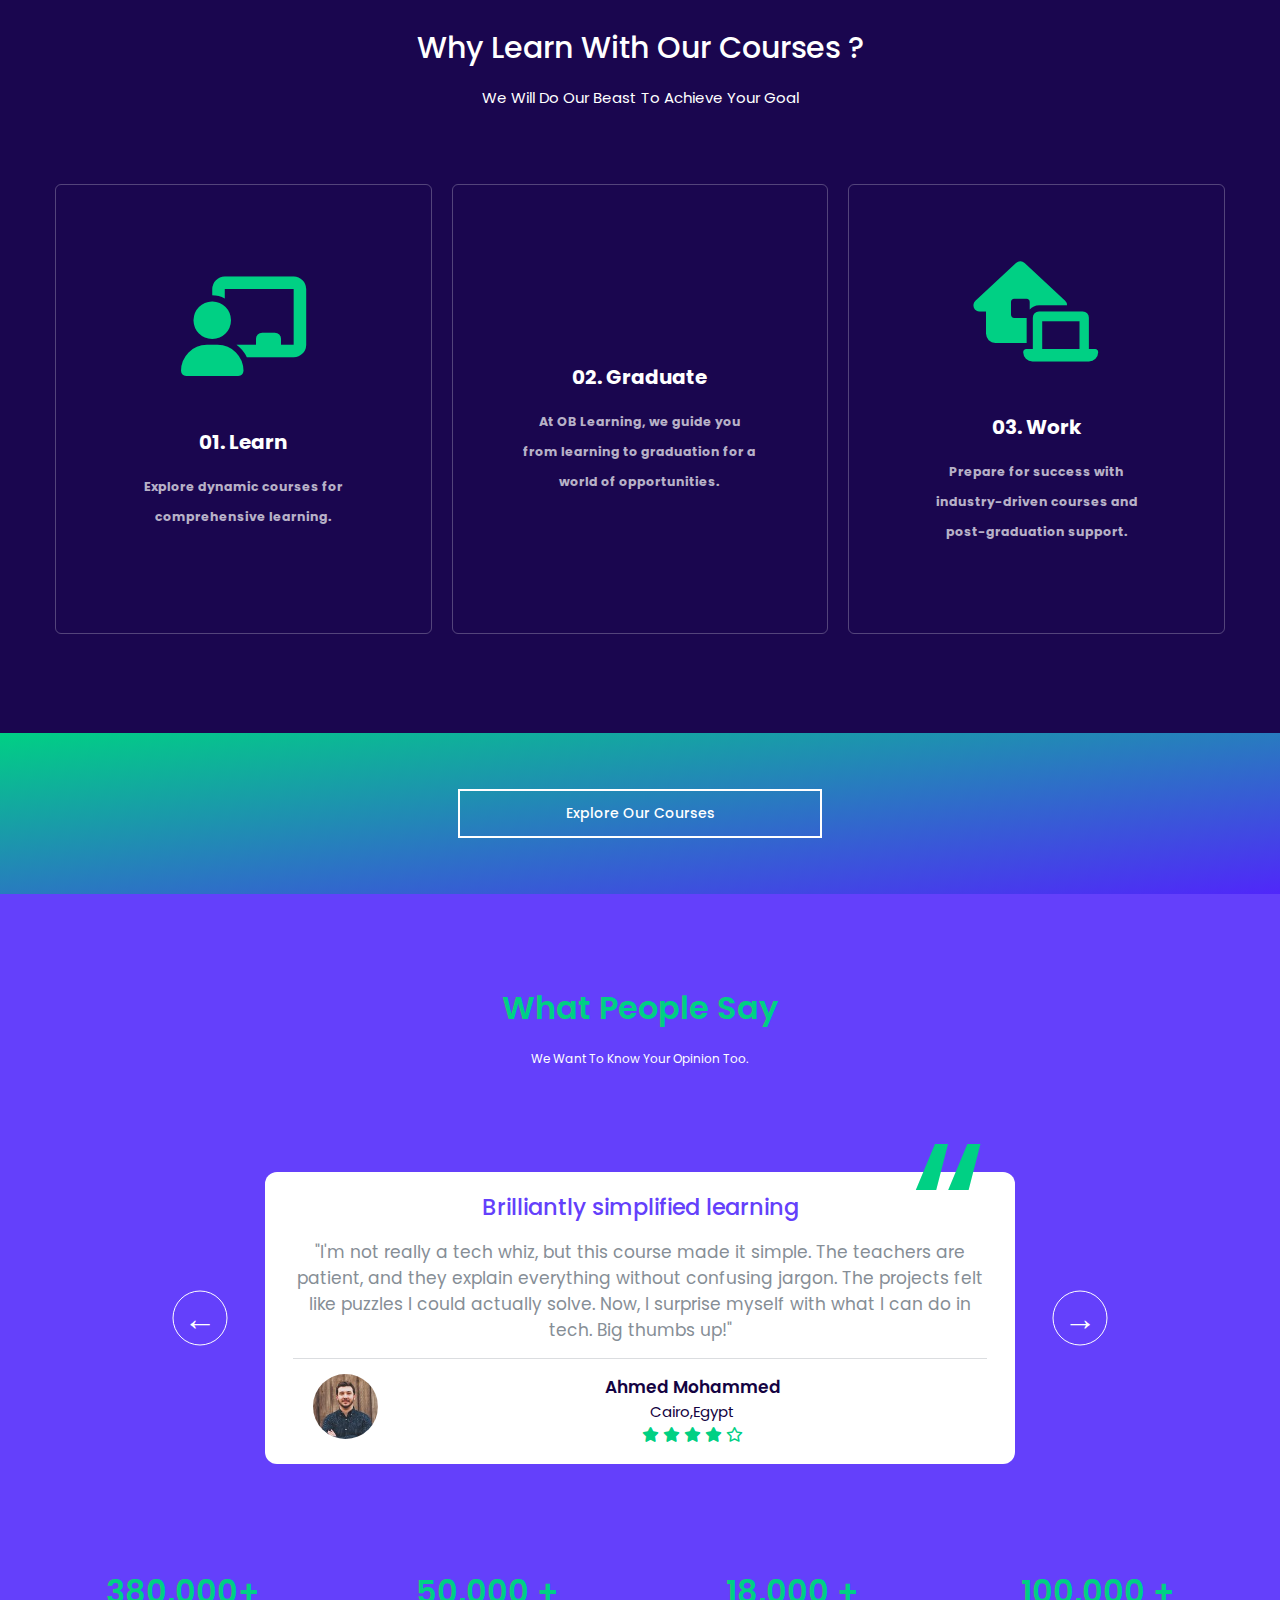
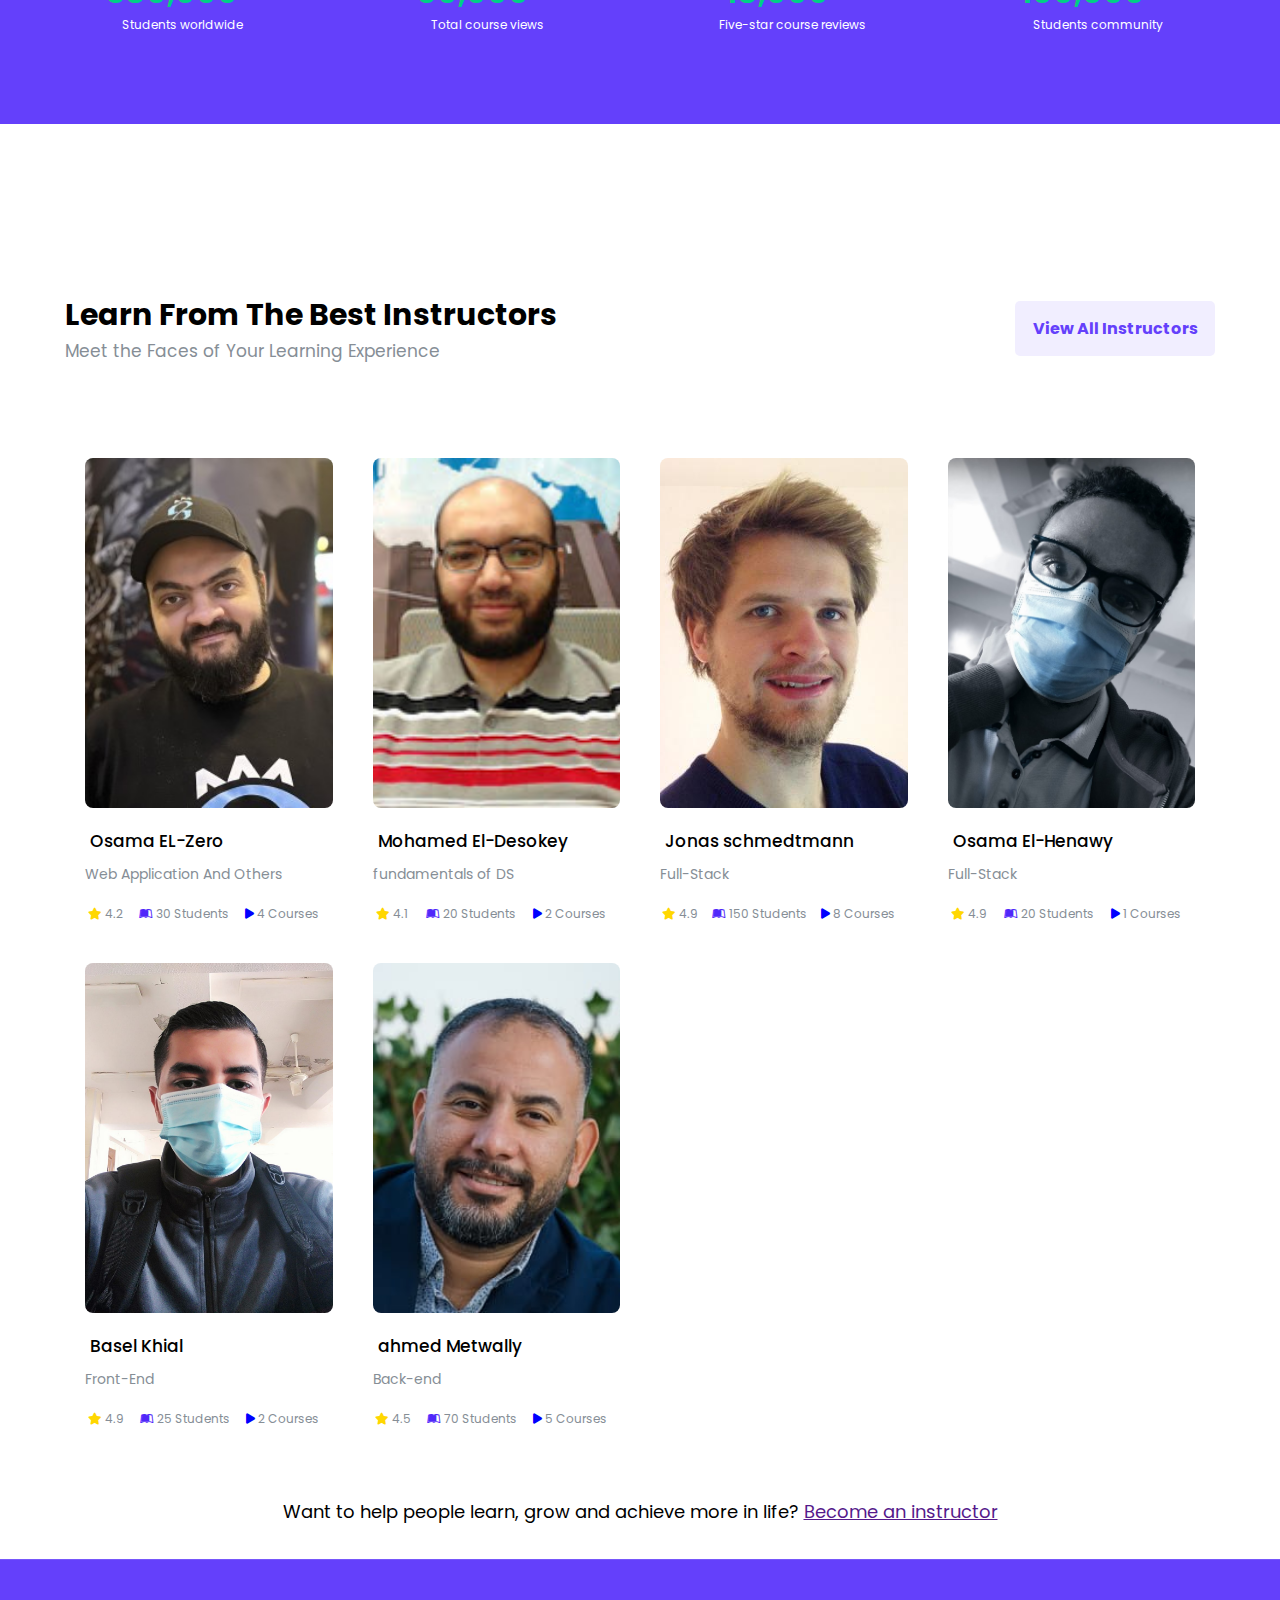
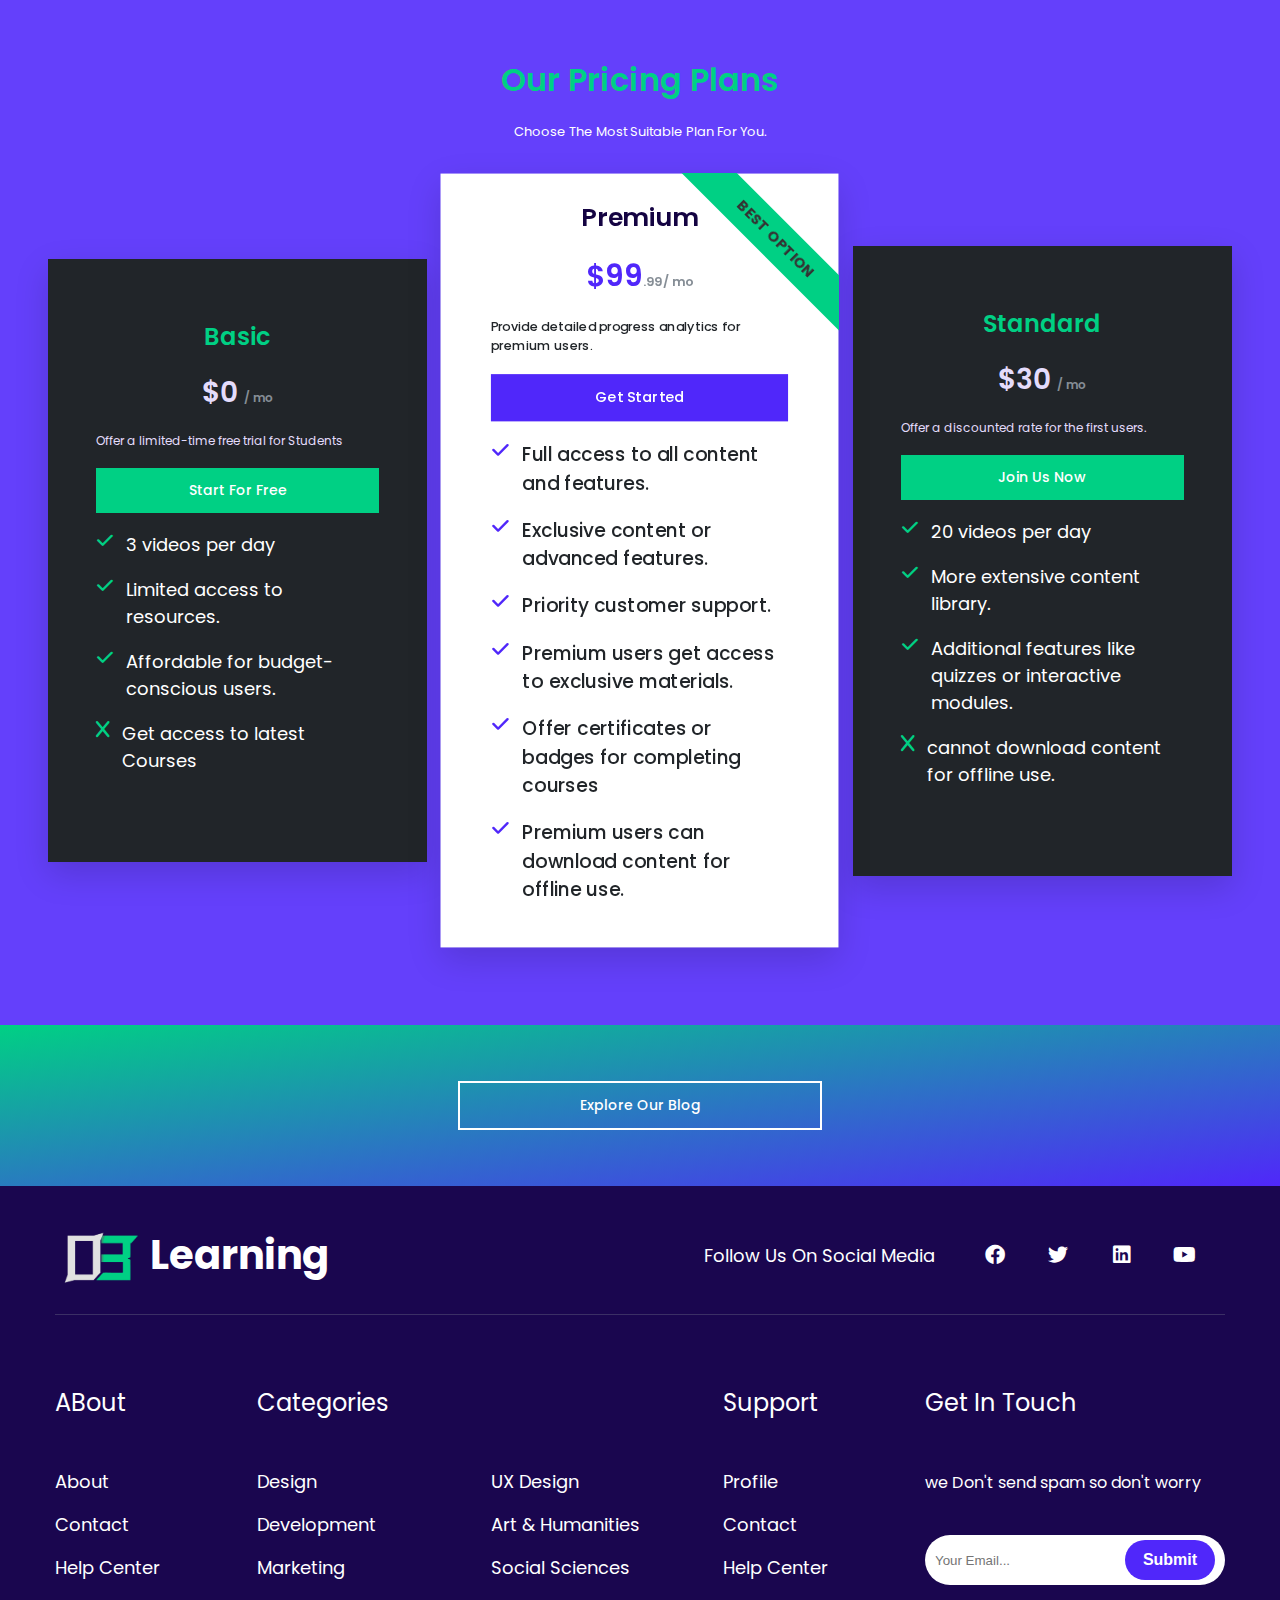
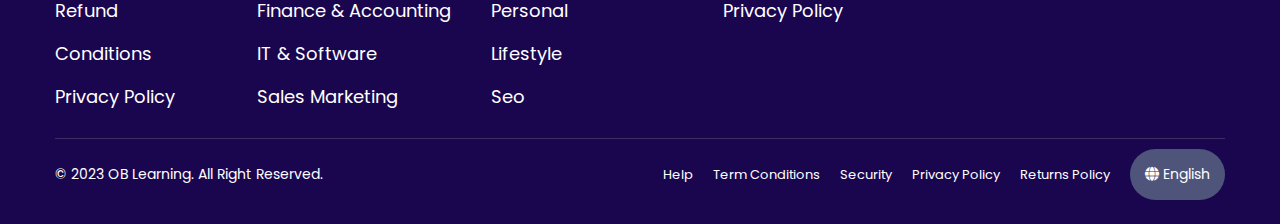
==== commit d49f77ca: "DONE 🎉" ====
--- a/index.html
+++ b/index.html
@@ -263,10 +263,10 @@
                     <span></span>
                     <span></span>
                 </div>
-                <div class="left">
+                <div class="left stope">
                     <i class="fas fa-angle-left change-background fa-2x"></i>
                 </div>
-                <div class="right stope">
+                <div class="right">
                     <i class="fas fa-angle-right change-background fa-2x"></i>
                 </div>
             </div>
--- a/css/style.css
+++ b/css/style.css
@@ -2142,3 +2142,663 @@
 }
 
 /* End BlogsArticles */
+.about-us {
+    & .head {
+        padding: 50px 0 80px;
+        margin: 0 auto;
+        text-align: center;
+        & h1 {
+            margin-bottom: 20px;
+            font-size: 40px;
+        }
+        & p {
+            font-size: 15px;
+            color: var(--dark-gray-color);
+        }
+    }
+    & .welcome {
+        display: flex;
+        justify-content: space-between;
+        align-items: center;
+        gap: 10px;
+        height: 80vh;
+        & .box-1 {
+            display: flex;
+            align-items: center;
+            height: 35vh;
+            /* justify-content: center; */
+            padding: 20px;
+            width: 45%;
+            position: relative;
+            & .image {
+                width: 110%;
+                position: absolute;
+                /*animation: up-and-down 5s linear infinite;
+                -webkit-animation: up-and-down 5s linear infinite; 
+                 -webkit-animation: up-and-down 5s linear infinite; */
+                & img {
+                    width: 100%;
+                    height: 232.5px;
+                    top: 50%;
+                    /* left: 50%; */
+                }
+            }
+        }
+        & .box-2 {
+            display: flex;
+            flex-direction: column;
+            gap: 25px;
+            /* padding-left: 40px; */
+            width: 45%;
+            & h2 {
+                font-size: 30px;
+                line-height: 30px;
+            }
+            & p {
+                font-size: 15px;
+                color: var(--dark-gray-color);
+            }
+            & span {
+                font-size: 16px;
+                font-weight: 500;
+                line-height: 56px;
+                /*fill: #FFFFFF;
+                */
+                color: #ffffff;
+                background-color: #6440fb;
+                border-style: solid;
+                border-width: 2px 2px 2px 2px;
+                border-color: #6440fb;
+                border-radius: 8px 8px 8px 8px;
+                width: 200px;
+                text-align: center;
+                text-transform: capitalize;
+                display: inline;
+                cursor: pointer;
+                transition: 0.3s;
+                -webkit-transition: 0.3s;
+                -moz-transition: 0.3s;
+                -ms-transition: 0.3s;
+                -o-transition: 0.3s;
+            }
+            & span:hover {
+                background-color: #fff;
+                color: black;
+
+                transform: scale(1.001);
+                -webkit-transform: scale(1.001);
+                -moz-transform: scale(1.001);
+                -ms-transform: scale(1.001);
+                -o-transform: scale(1.001);
+            }
+        }
+    }
+    & .how-work {
+        padding: 40px 0;
+        text-align: center;
+        & h2 {
+            font-size: 30px;
+            margin: 0 0 10px;
+            text-transform: capitalize;
+        }
+        & p {
+            font-size: 15px;
+            color: gray;
+        }
+    }
+    & .plans {
+        padding: 40px;
+        display: flex;
+        align-items: center;
+        justify-content: space-between;
+        gap: 10px;
+
+        & .box {
+            height: 100%;
+            width: calc((100% - 40px) / 5);
+            display: flex;
+            flex-direction: column;
+            align-items: center;
+            justify-content: space-between;
+            /* position: relative; */
+            & .up {
+                display: flex;
+                justify-content: center;
+                align-items: center;
+                width: 100%;
+                & .show {
+                    width: 120px;
+                    height: 120px;
+                    background-color: #41c8e12e;
+                    position: relative;
+                    display: flex;
+                    align-items: center;
+                    justify-content: center;
+                    border-radius: 50%;
+                    -webkit-border-radius: 50%;
+                    -moz-border-radius: 50%;
+                    -ms-border-radius: 50%;
+                    -o-border-radius: 50%;
+                    transition: 0.6s;
+                    -webkit-transition: 0.6s;
+                    -moz-transition: 0.6s;
+                    -ms-transition: 0.6s;
+                    -o-transition: 0.6s;
+
+                    & .index {
+                        position: absolute;
+                        left: -5px;
+                        top: -5px;
+                        width: 35px;
+                        height: 35px;
+                        background-color: var(--primary-dark-color);
+                        color: white;
+                        font-size: 15px;
+                        text-align: center;
+                        line-height: 35px;
+                        border-radius: 50%;
+                        -webkit-border-radius: 50%;
+                        -moz-border-radius: 50%;
+                        -ms-border-radius: 50%;
+                        -o-border-radius: 50%;
+                    }
+                    & i {
+                        font-size: 50px;
+                        color: var(--primary-color);
+                    }
+                }
+                & .show:hover {
+                    background-color: var(--primary-hover-color);
+                    & i {
+                        color: white;
+                    }
+                }
+            }
+            & .down {
+                margin-top: 20px;
+                & p {
+                    font-size: 17px;
+                    font-weight: 500;
+                    text-align: center;
+                }
+            }
+        }
+    }
+}
+.learn-road {
+    background-color: #282664;
+    padding: 50px 0 30px;
+    height: 50vh;
+    margin-bottom: 100px;
+    & .first {
+        text-align: center;
+        color: #fff;
+        & h2 {
+            font-size: 30px;
+        }
+        & p {
+            font-size: 15px;
+            margin-top: 10px;
+        }
+    }
+    & .second {
+        display: flex;
+        justify-content: space-between;
+        align-items: center;
+        padding-top: 40px;
+        margin-top: 30px;
+        gap: 20px;
+        & .box {
+            background-color: #fff;
+            padding: 15px 10px;
+            display: flex;
+            flex-direction: column;
+            align-items: center;
+            gap: 20px;
+            height: 250px;
+            text-align: center;
+            border-radius: 8px;
+            -webkit-border-radius: 8px;
+            -moz-border-radius: 8px;
+            -ms-border-radius: 8px;
+            -o-border-radius: 8px;
+            box-shadow: 0 2px 0px #bbb;
+            & img {
+                margin-top: 20px;
+            }
+            & h3 {
+                font-size: 18px;
+            }
+            & p {
+                font-size: 15px;
+            }
+        }
+    }
+}
+@keyframes up-and-down {
+    0%,
+    100% {
+        top: 0;
+    }
+    50% {
+        top: -50px;
+    }
+}
+.testimonials-about {
+    background-color: #bbbbbb30;
+    margin-top: -50px;
+    padding: 130px 0 0;
+    overflow: hidden;
+    & .container {
+        & .members {
+            & .head {
+                text-align: center;
+                & h2 {
+                    font-size: 30px;
+                    margin-bottom: 10px;
+                }
+                & p {
+                    font-size: 15px;
+                }
+                & .drow {
+                    display: flex;
+                    justify-content: center;
+                    align-items: center;
+                    padding: 50px 50px 0;
+                }
+            }
+            & .body {
+                min-width: 300%;
+                display: flex;
+                flex-direction: row;
+                align-items: center;
+                position: relative;
+                transition: 1s;
+                -webkit-transition: 1s;
+                -moz-transition: 1s;
+                -ms-transition: 1s;
+                -o-transition: 1s;
+                & .member {
+                    transform-style: preserve-3d;
+                    width: 100%;
+                    /* position: absolute; */
+                    text-align: center;
+                    display: flex;
+                    flex-direction: column;
+                    align-items: center;
+                    justify-content: space-between;
+                }
+                /* & .member.move-l {
+                    color: transparent;
+                    width: 0;
+                    transform: translateX(-100%);
+}
+                & .member.move-r {
+                    color: transparent;
+                    width: 0;
+                    transform: translateX(100%);
+} */
+                & p {
+                    font-size: 18px;
+                    margin-top: 50px;
+                    font-weight: 400px;
+                    max-width: 55%;
+                }
+                & .name {
+                    font-size: 14px;
+                    margin-top: 40px;
+                }
+                & .job {
+                    font-size: 14px;
+                    margin-top: 10px;
+                }
+            }
+            & .persones {
+                margin: 20px auto;
+                display: flex;
+                align-items: center;
+                justify-content: center;
+                margin-top: 50px;
+                margin-bottom: 150px;
+                gap: 10px;
+                & .person {
+                    cursor: pointer;
+                    width: 80px;
+                    height: 80px;
+                    border: none;
+                    display: flex;
+                    justify-content: center;
+                    align-items: center;
+                    border-radius: 50%;
+                    -webkit-border-radius: 50%;
+                    -moz-border-radius: 50%;
+                    -ms-border-radius: 50%;
+                    -o-border-radius: 50%;
+                    & img {
+                        width: 80%;
+                        height: 80%;
+                        border-radius: 50%;
+                        -webkit-border-radius: 50%;
+                        -moz-border-radius: 50%;
+                        -ms-border-radius: 50%;
+                        -o-border-radius: 50%;
+                    }
+                }
+                & .person.active {
+                    border: 1px solid var(--primary-dark-color);
+                }
+            }
+        }
+        & .section-1 {
+            display: flex;
+            height: 100vh;
+            justify-content: space-between;
+            align-items: center;
+            & .box1 {
+                display: flex;
+                width: 50%;
+                flex-direction: column;
+                justify-content: center;
+                gap: 20px;
+                & h2 {
+                    font-size: 45px;
+                    line-height: 50px;
+                    & span {
+                        color: var(--primary-hover-color);
+                    }
+                }
+                & p {
+                    font-size: 15px;
+                    color: #868e96;
+                    line-height: 20px;
+                    margin-bottom: 20px;
+                }
+                & button {
+                    padding: 25px 40px;
+                    /*height: 70px;
+                */
+                    width: 200px;
+                    border: 1px solid var(--primary-hover-color);
+                    outline: none;
+                    text-transform: capitalize;
+                    cursor: pointer;
+                    text-align: center;
+                    /*line-height: 70px;
+                */
+                    font-size: 15px;
+                    font-weight: 600;
+                    color: white;
+                    background-color: var(--primary-dark-color);
+                    border-radius: 5px;
+                    -webkit-border-radius: 5px;
+                    -moz-border-radius: 5px;
+                    -ms-border-radius: 5px;
+                    -o-border-radius: 5px;
+                    transition: 0.3s;
+                    -webkit-transition: 0.3s;
+                    -moz-transition: 0.3s;
+                    -ms-transition: 0.3s;
+                    -o-transition: 0.3s;
+                }
+                & button:hover {
+                    background-color: white;
+                    color: var(--primary-hover-color);
+                }
+            }
+            & .box2 {
+                display: flex;
+                justify-content: start;
+                align-items: center;
+                position: relative;
+                & .image {
+                    width: 60%;
+                    height: 80%;
+                    margin-right: 40px;
+                    border-radius: 8px;
+                    -webkit-border-radius: 8px;
+                    -moz-border-radius: 8px;
+                    -ms-border-radius: 8px;
+                    -o-border-radius: 8px;
+                    & img {
+                        height: 80%;
+                        border-radius: 8px;
+                        -webkit-border-radius: 8px;
+                        -moz-border-radius: 8px;
+                        -ms-border-radius: 8px;
+                        -o-border-radius: 8px;
+                    }
+                }
+                & ul {
+                    width: 60%;
+                    padding: 25px 0;
+                    list-style: none;
+                    position: absolute;
+                    color: white;
+                    background-color: #282664;
+                    left: -25%;
+                    border-radius: 8px;
+                    -webkit-border-radius: 8px;
+                    -moz-border-radius: 8px;
+                    -ms-border-radius: 8px;
+                    -o-border-radius: 8px;
+                    & li {
+                        font-size: 15px;
+                        padding: 10px 0;
+                        margin-left: 50px;
+                        position: relative;
+                        & i {
+                            text-align: center;
+                            line-height: 30px;
+                            left: -40px;
+                            top: 2.5px;
+                            color: #fff;
+                            background-color: var(--primary-color);
+                            width: 30px;
+                            position: absolute;
+                            height: 30px;
+                            border-radius: 50%;
+                            -webkit-border-radius: 50%;
+                            -moz-border-radius: 50%;
+                            -ms-border-radius: 50%;
+                            -o-border-radius: 50%;
+                        }
+                    }
+                }
+            }
+        }
+        & .get_inst,
+        & .get_stud {
+            display: flex;
+            /* justify-content: space-around; */
+            align-items: center;
+            gap: 30px;
+            & .image {
+                width: 50%;
+                height: 100%;
+                & img {
+                    width: 100%;
+                    height: 100%;
+                    border-radius: 8px;
+                    -webkit-border-radius: 8px;
+                    -moz-border-radius: 8px;
+                    -ms-border-radius: 8px;
+                    -o-border-radius: 8px;
+                }
+            }
+            & .info {
+                display: flex;
+                flex-direction: column;
+                gap: 20px;
+                justify-content: center;
+                & h2 {
+                    font-size: 30px;
+                }
+                & p {
+                    font-size: 15px;
+                    width: 400px;
+                    line-height: 30px;
+                    color: var(--dark-gray-color);
+                }
+                & span {
+                    padding: 20px 30px;
+                    /*height: 70px;
+                */
+                    width: 200px;
+                    border: 1px solid var(--primary-hover-color);
+                    outline: none;
+                    text-transform: capitalize;
+                    cursor: pointer;
+                    text-align: center;
+                    /*line-height: 70px;
+                */
+                    font-size: 15px;
+                    font-weight: 600;
+                    color: var(--primary-color);
+                    background-color: white;
+                    border-radius: 5px;
+                    -webkit-border-radius: 5px;
+                    -moz-border-radius: 5px;
+                    -ms-border-radius: 5px;
+                    -o-border-radius: 5px;
+                    transition: 0.3s;
+                    -webkit-transition: 0.3s;
+                    -moz-transition: 0.3s;
+                    -ms-transition: 0.3s;
+                    -o-transition: 0.3s;
+                }
+                & span:hover {
+                    background-color: var(--primary-color);
+                    color: white;
+                }
+            }
+        }
+        & .get_stud {
+            margin-top: 100px;
+            justify-content: space-between;
+        }
+        & .get_inst {
+            & .info {
+                margin-left: 200px;
+            }
+        }
+    }
+}
+
+.contact-us {
+    display: flex;
+    position: relative;
+
+    margin-bottom: 50px;
+    height: 70vh;
+    padding: 50px 4% 0 6%;
+    align-items: center;
+    justify-content: center;
+    gap: 20px;
+    & q {
+        position: absolute;
+        font-size: 30px;
+        color: black;
+        font-weight: bold;
+        left: 50%;
+        top: 30px;
+        transform: translateX(-50%);
+        -webkit-transform: translateX(-50%);
+        -moz-transform: translateX(-50%);
+        -ms-transform: translateX(-50%);
+        -o-transform: translateX(-50%);
+    }
+    & form {
+        display: flex;
+        margin-top: 80px;
+        padding: 20px 10px;
+        flex-direction: column;
+        justify-content: start;
+        height: 100%;
+        /* background-image: url("../images/formBack.jpg"); */
+        background-color: var(--primary-color);
+        background-size: contain;
+        align-items: start;
+        width: 40%;
+        gap: 20px;
+        border-radius: 8px;
+        -webkit-border-radius: 8px;
+        -moz-border-radius: 8px;
+        -ms-border-radius: 8px;
+        -o-border-radius: 8px;
+        & h2 {
+            font-size: 25px;
+            color: white;
+            margin-left: 10px;
+        }
+        ::placeholder {
+            color: #bbb;
+            opacity: 1;
+        }
+        & input:not([type="submit"]) {
+            width: 100%;
+            color: var(--primary-hover-color);
+            outline: none;
+            padding: 15px;
+            border: 1px solid gainsboro;
+            background-color: white;
+            border-radius: 35px;
+            -webkit-border-radius: 35px;
+            -moz-border-radius: 35px;
+            -ms-border-radius: 35px;
+            -o-border-radius: 35px;
+        }
+        & textarea {
+            width: 100%;
+            height: 300px;
+            padding: 15px;
+            background-color: white;
+            border: 1px solid #bbb;
+            border-radius: 8px;
+            color: var(--primary-hover-color);
+            resize: none;
+            outline: none;
+            -webkit-border-radius: 8px;
+            -moz-border-radius: 8px;
+            -ms-border-radius: 8px;
+            -o-border-radius: 8px;
+        }
+        input[type="submit"] {
+            width: 100%;
+            background-color: var(--light-color);
+            font-weight: bold;
+            color: var(--primary-hover-color);
+            text-transform: capitalize;
+            text-align: center;
+            padding: 15px;
+            border: 1px solid var(--primary-hover-color);
+            outline: none;
+            cursor: pointer;
+            border-radius: 8px;
+            -webkit-border-radius: 8px;
+            -moz-border-radius: 8px;
+            -ms-border-radius: 8px;
+            -o-border-radius: 8px;
+        }
+    }
+    /* & cont { */
+    /* width: 50%; */
+    & #map {
+        width: 50%;
+        height: 100%;
+        border: 2px solid var(--primary-hover-color);
+        margin-top: 80px;
+        border-radius: 8px;
+        -webkit-border-radius: 8px;
+        -moz-border-radius: 8px;
+        -ms-border-radius: 8px;
+        -o-border-radius: 8px;
+    }
+}
+
+/* div:hover {
+    transform: rotateX(-180deg);
+    -webkit-transform: rotateX(-180deg);
+    -moz-transform: rotateX(-180deg);
+    -ms-transform: rotateX(-180deg);
+    -o-transform: rotateX(-180deg);
+} */
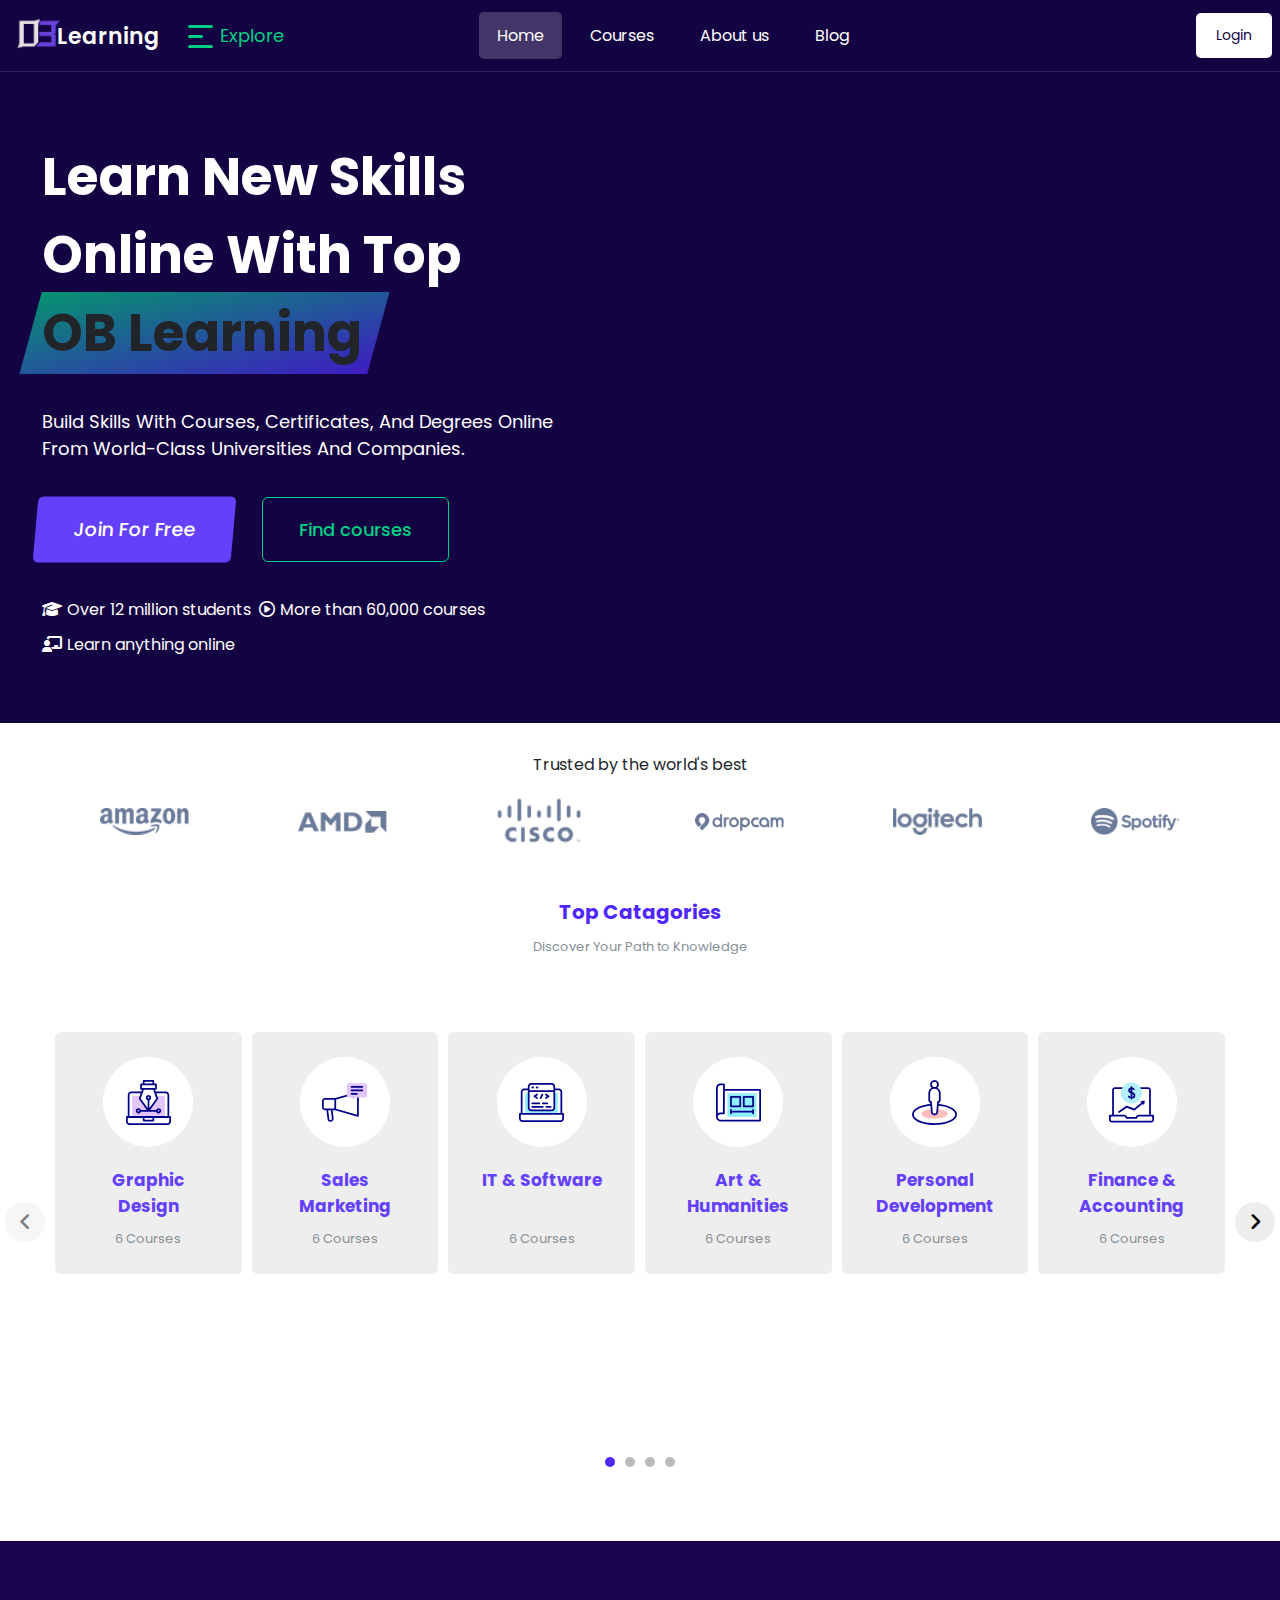
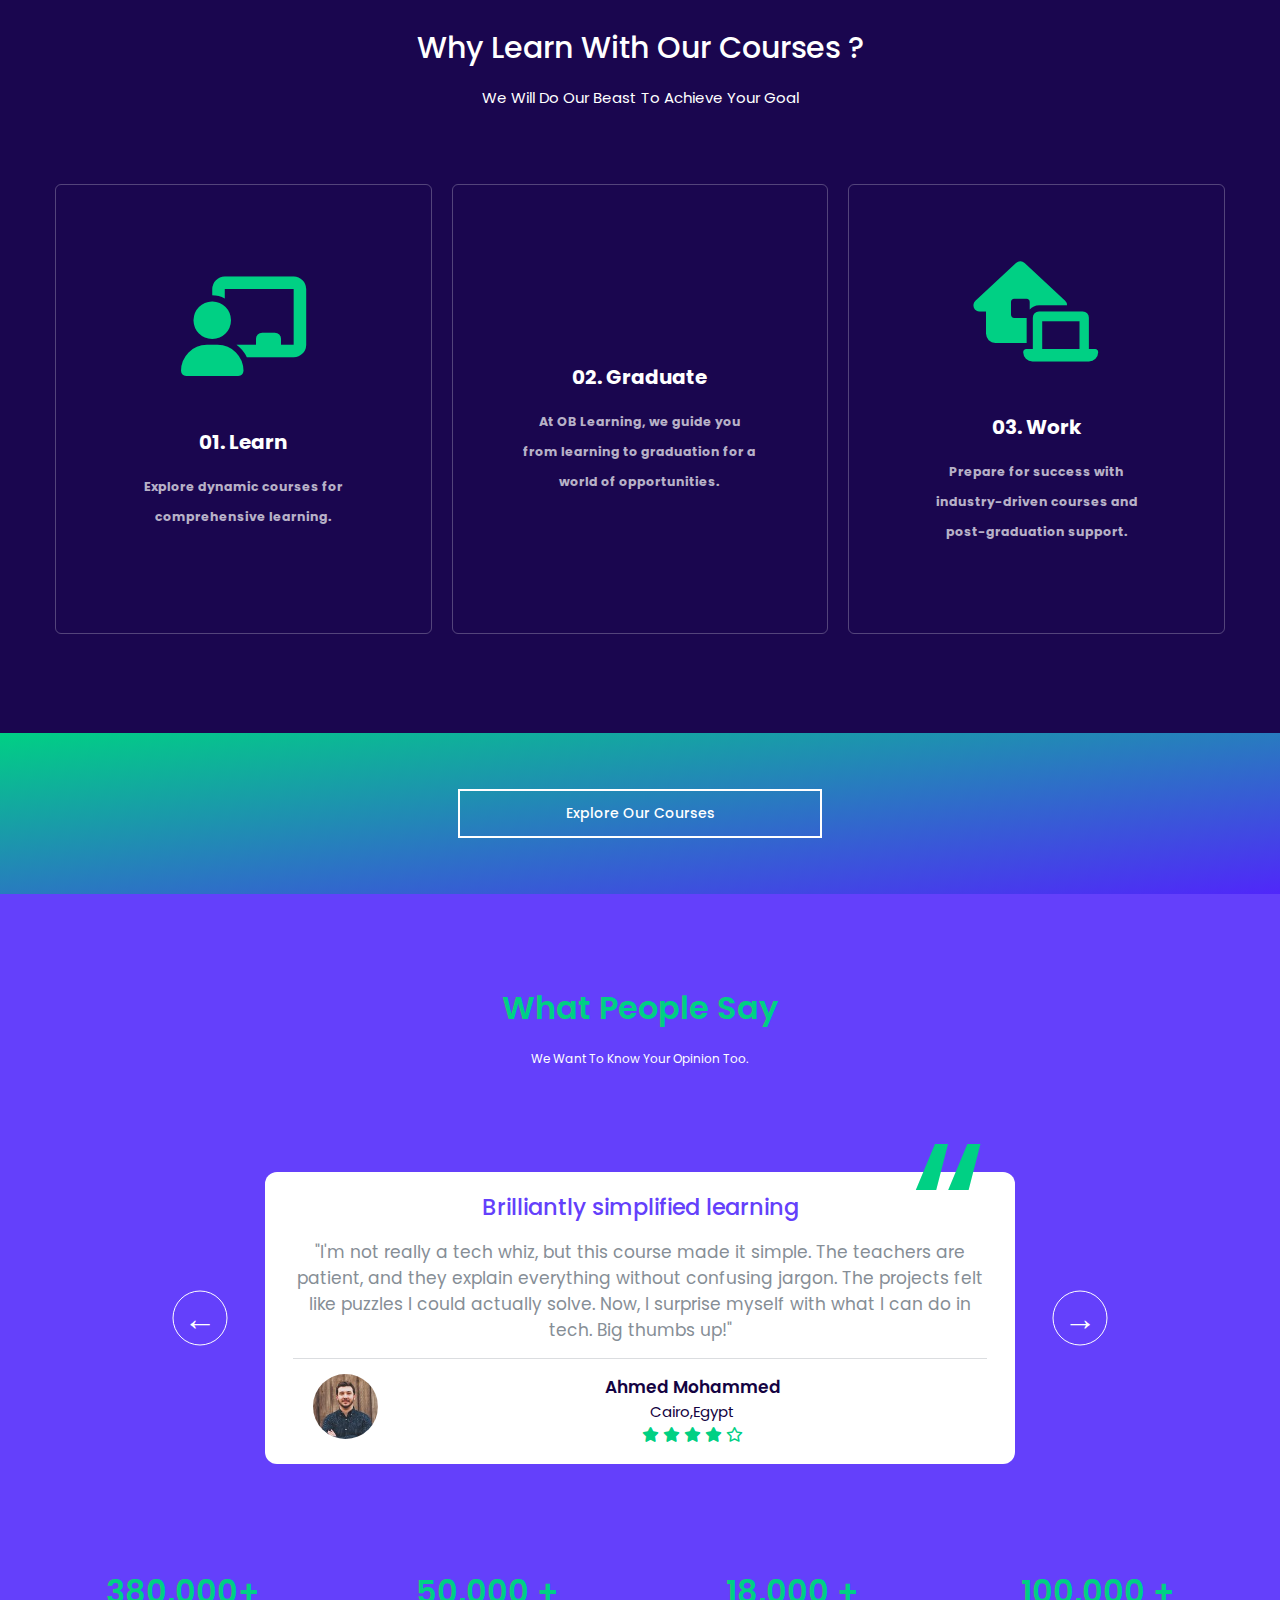
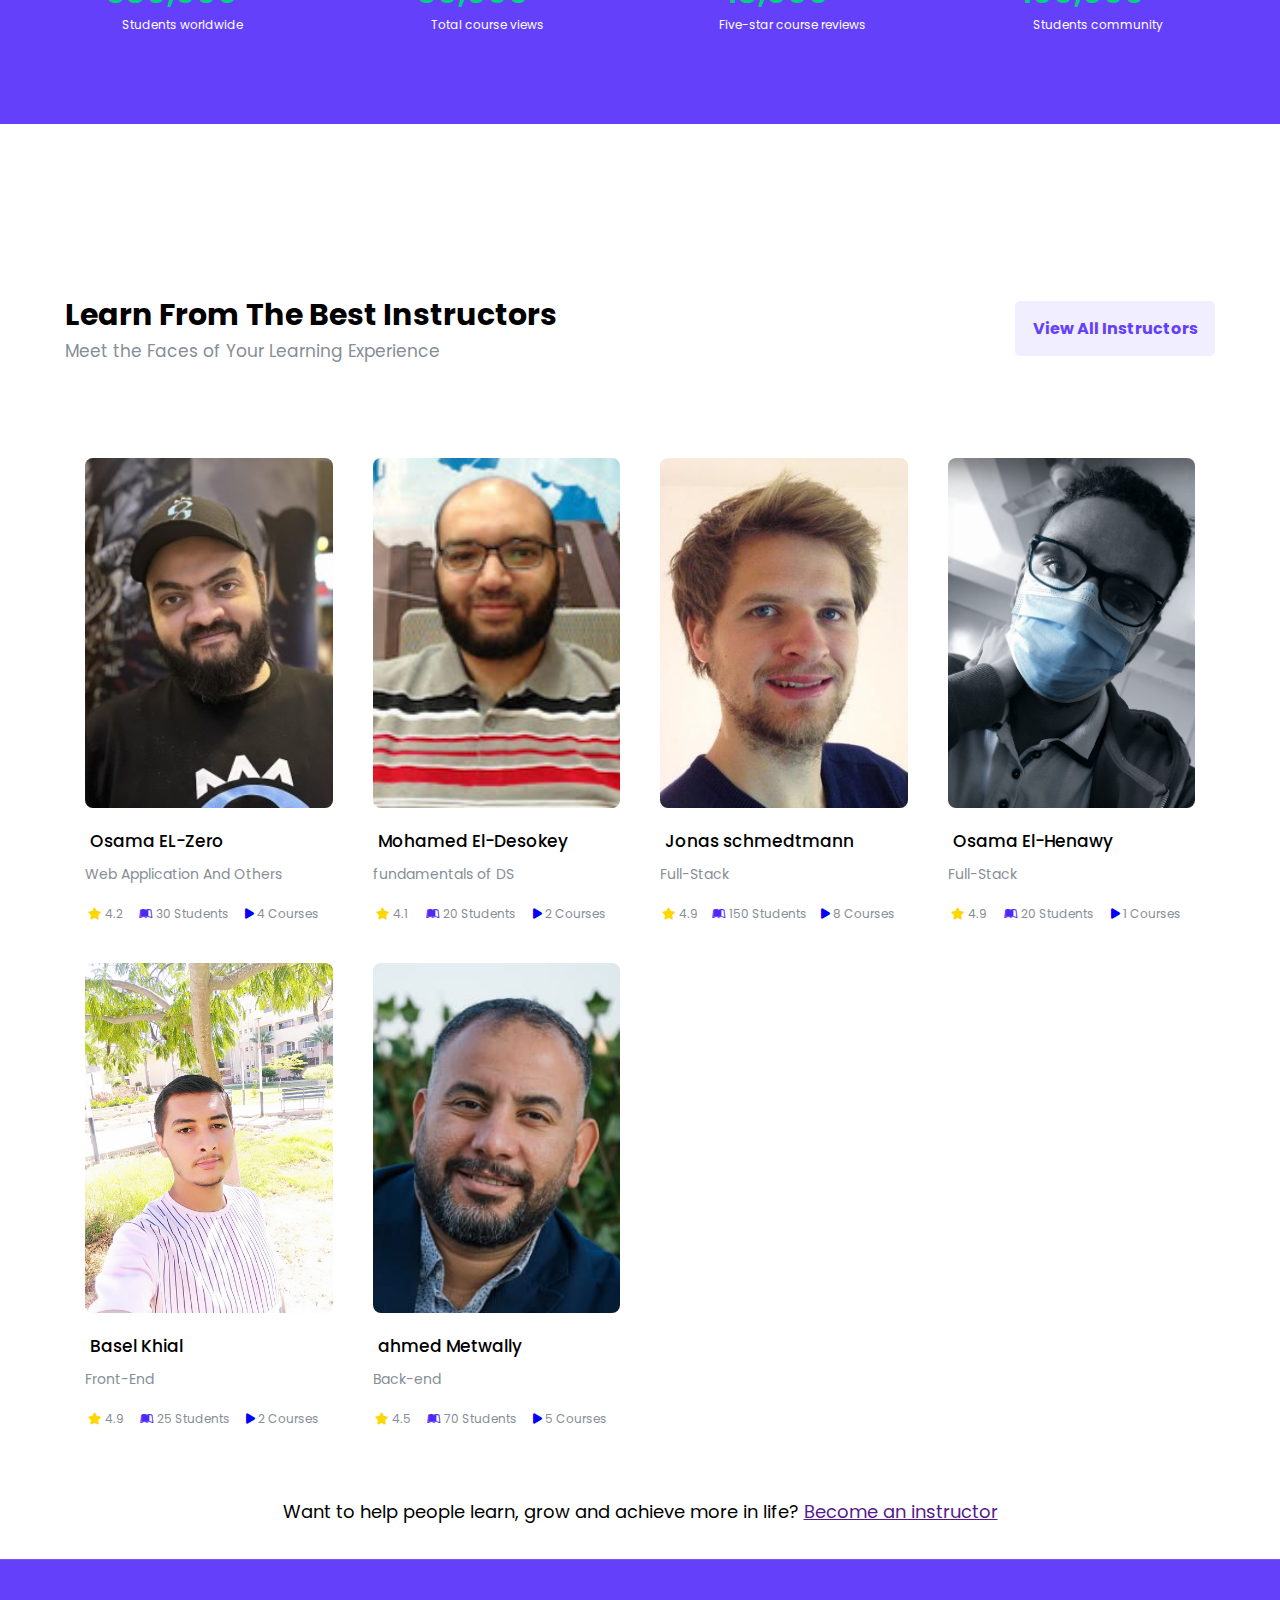
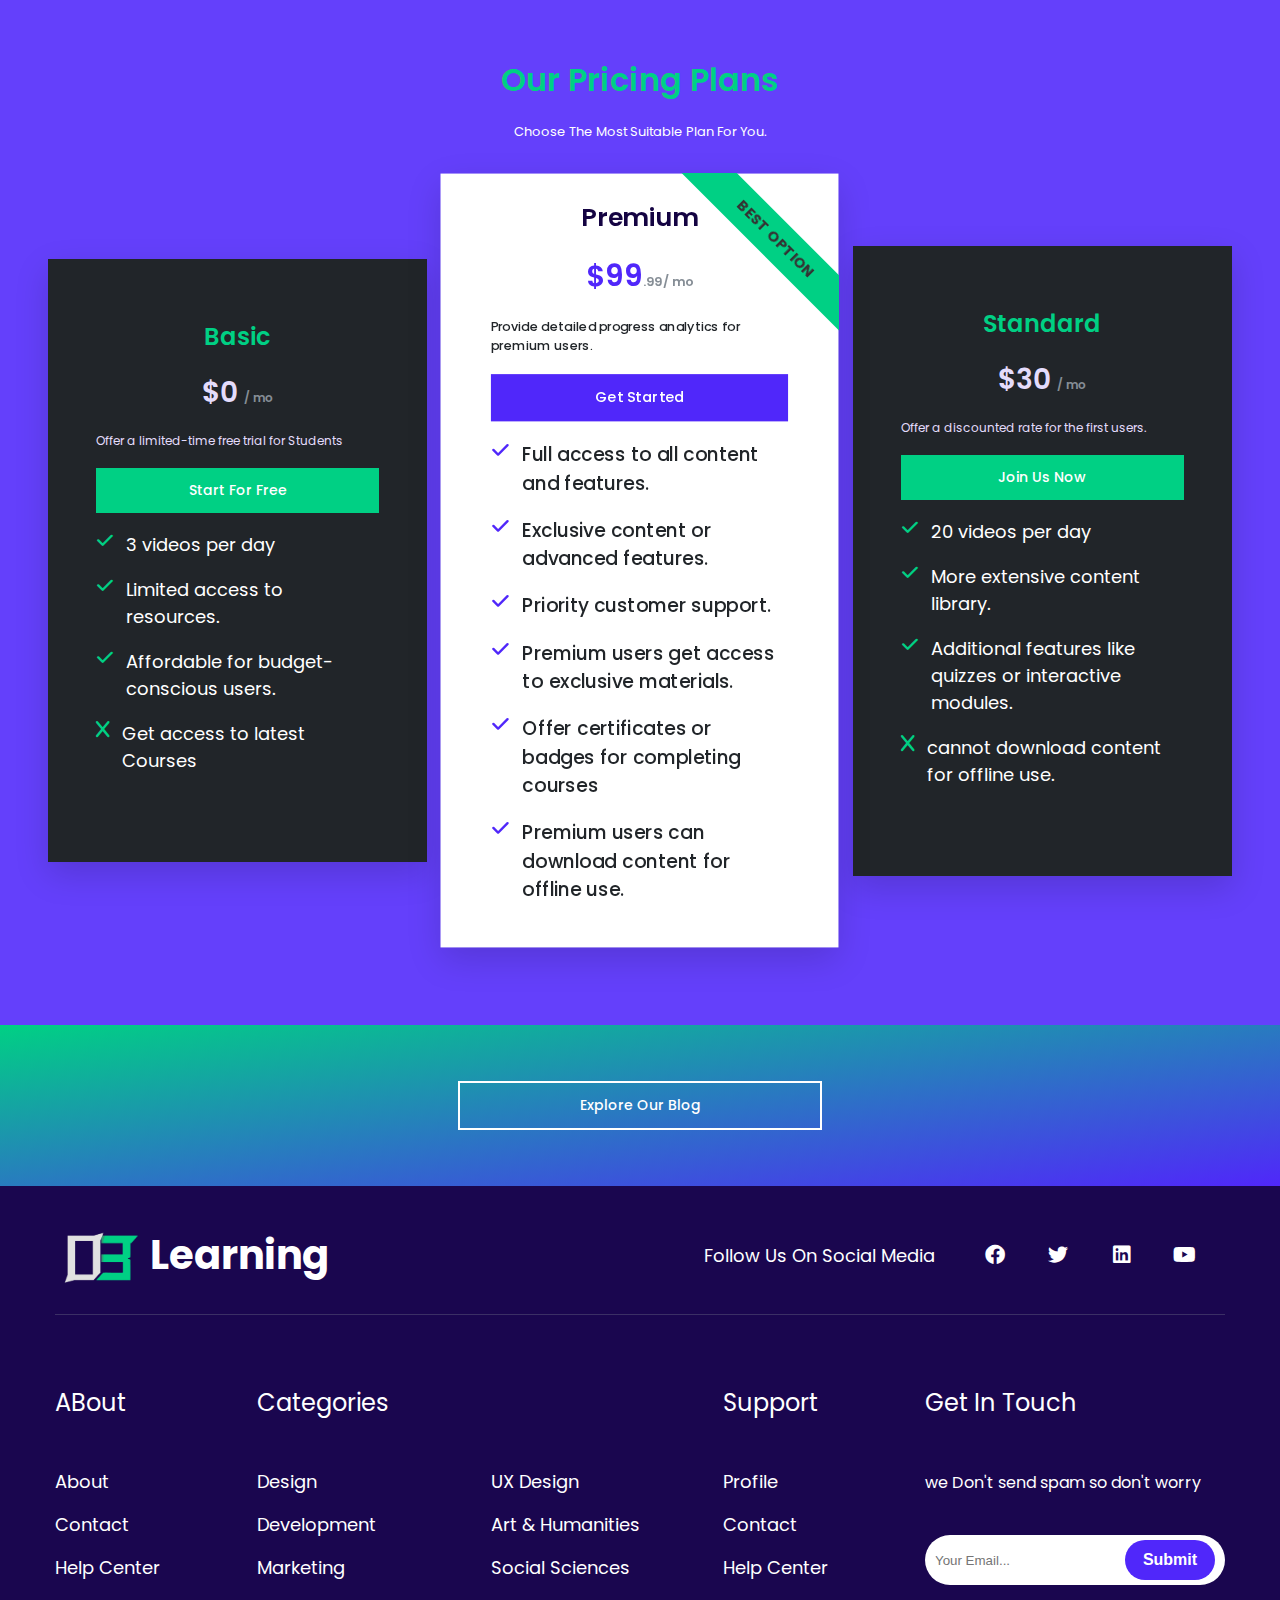
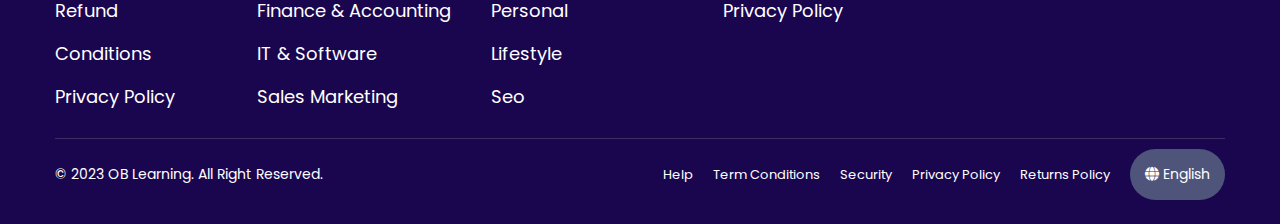
==== commit 14f3e8b4: "Add files via upload" ====
--- a/index.html
+++ b/index.html
@@ -588,10 +588,7 @@
                     </div>
                     <div class="instructor">
                         <div class="image">
-                            <img
-                                src="images/profesours/717e7505-fc3c-4718-94c6-befddea57996.jpg"
-                                alt=""
-                            />
+                            <img src="images/profesours/metwally.jpg" alt="" />
                             <div class="cover">
                                 <i class="fa-brands fa-facebook"></i>
                                 <i class="fa-brands fa-twitter"></i>
--- a/css/style.css
+++ b/css/style.css
@@ -736,14 +736,14 @@
     */
     grid-template-columns: repeat(9, calc((100% - 85px) / 9));
     gap: 10px;
-    padding: 10px 25px;
+    padding: 10px 0px;
     width: calc((((100% + 20px) / 6) * 3) + 100%);
     overflow: hidden;
-    transition: 3s;
-    -webkit-transition: 3s;
-    -moz-transition: 3s;
-    -ms-transition: 3s;
-    -o-transition: 3s;
+    transition: 1.3s;
+    -webkit-transition: 1.3s;
+    -moz-transition: 1.3s;
+    -ms-transition: 1.3s;
+    -o-transition: 1.3s;
 }
 .catagories-sec .cat-body .box {
     background-color: #eee;
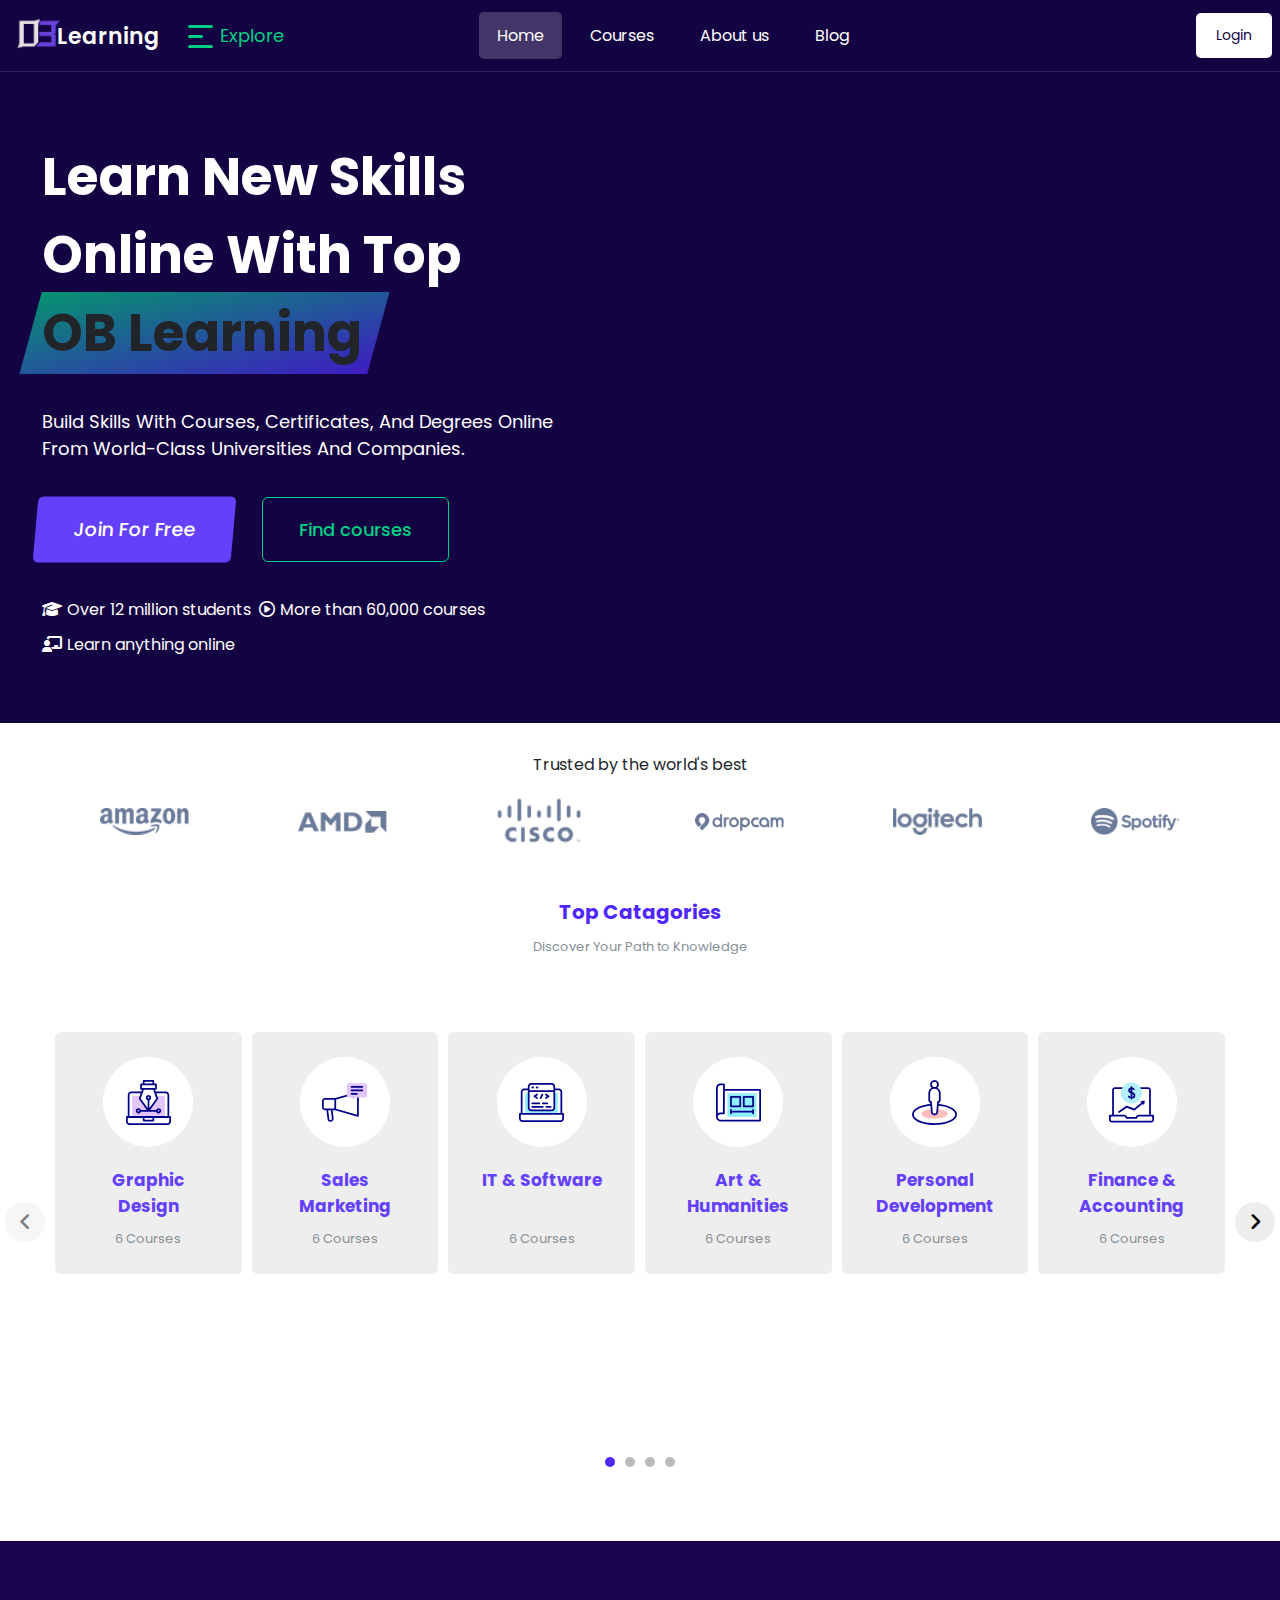
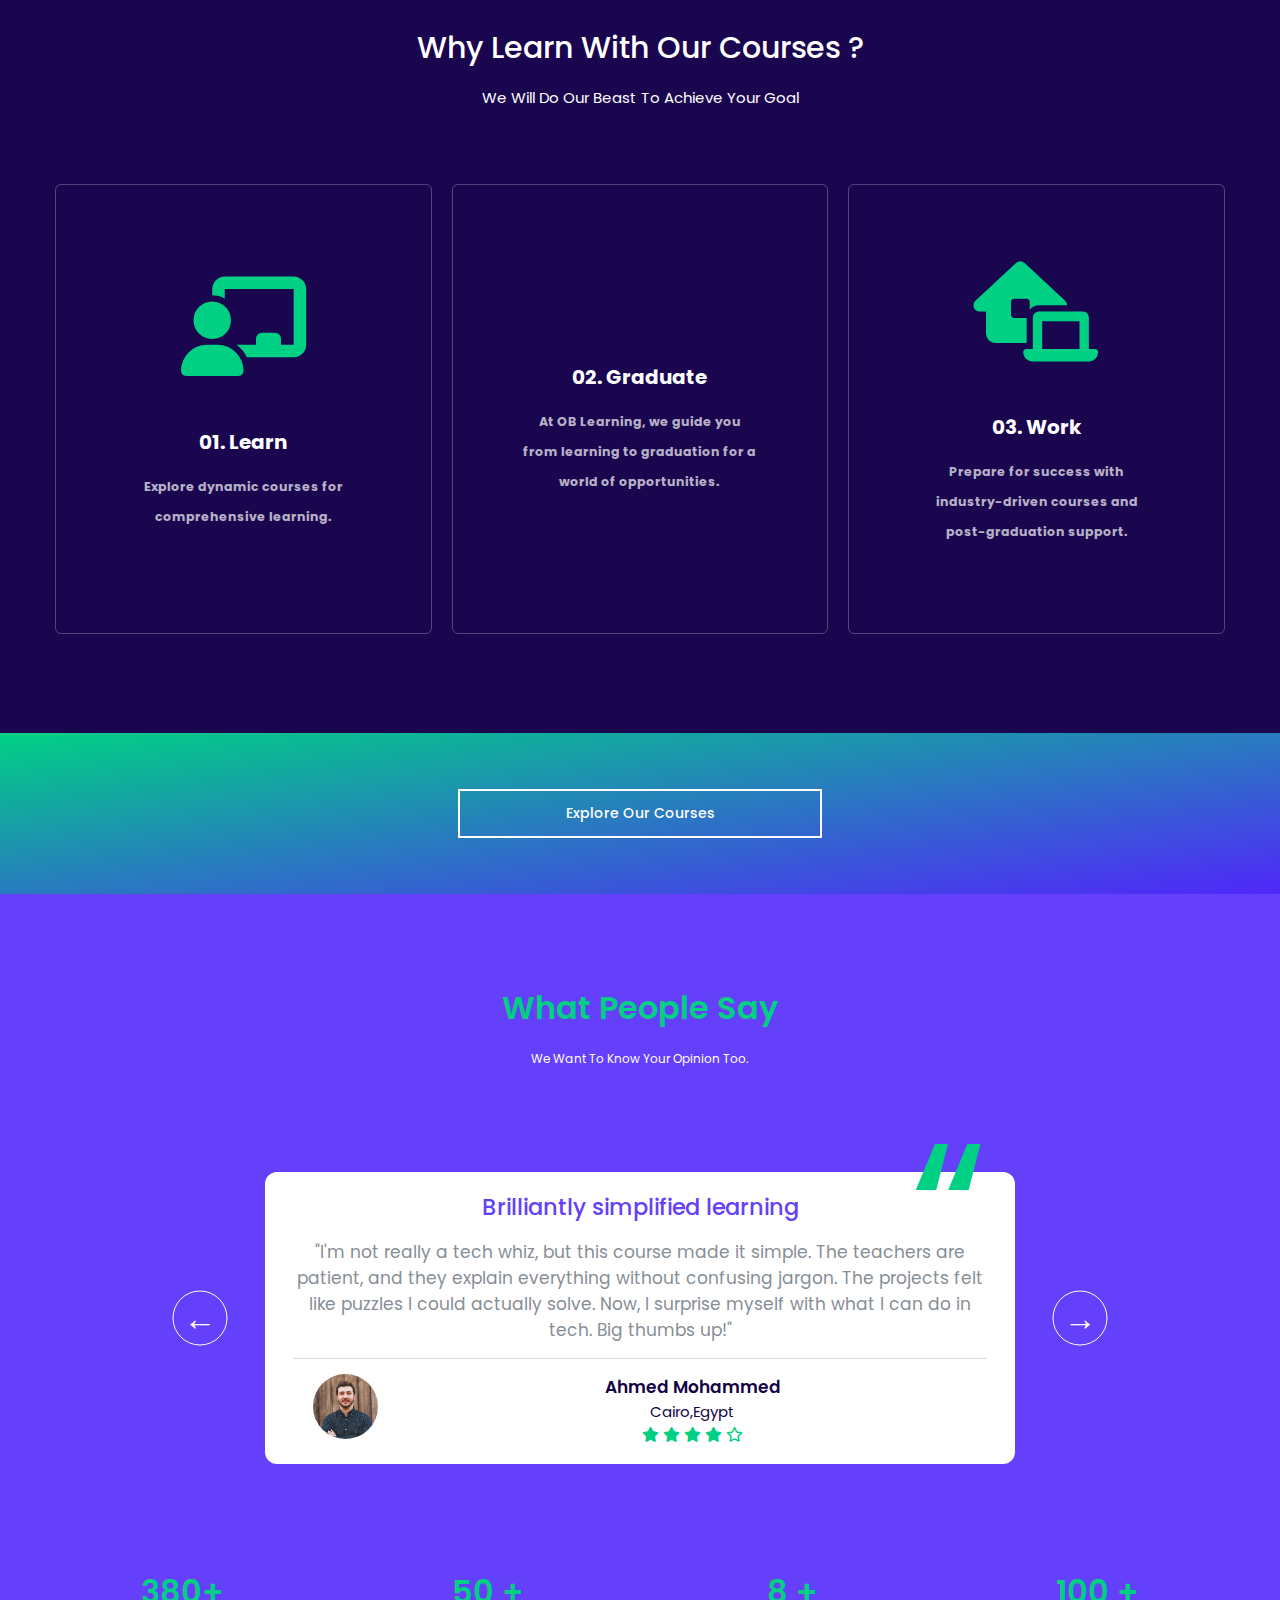
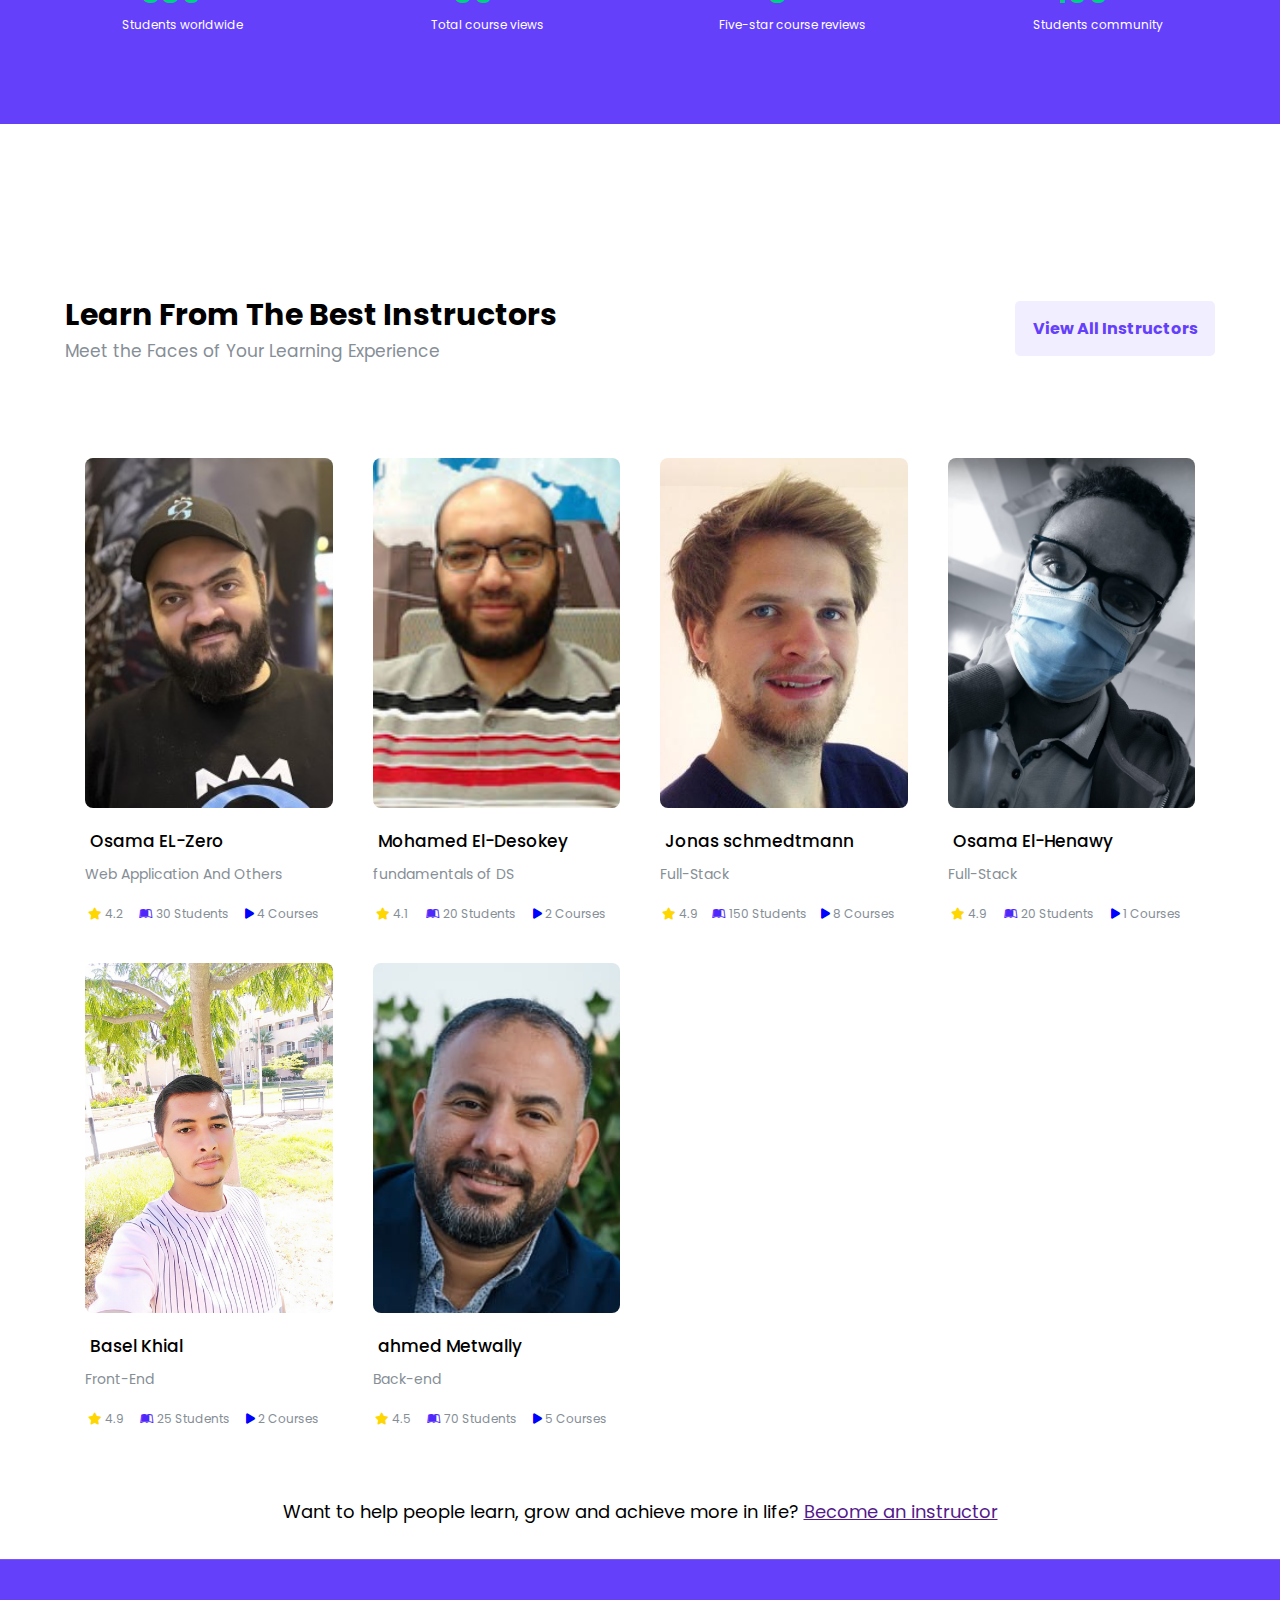
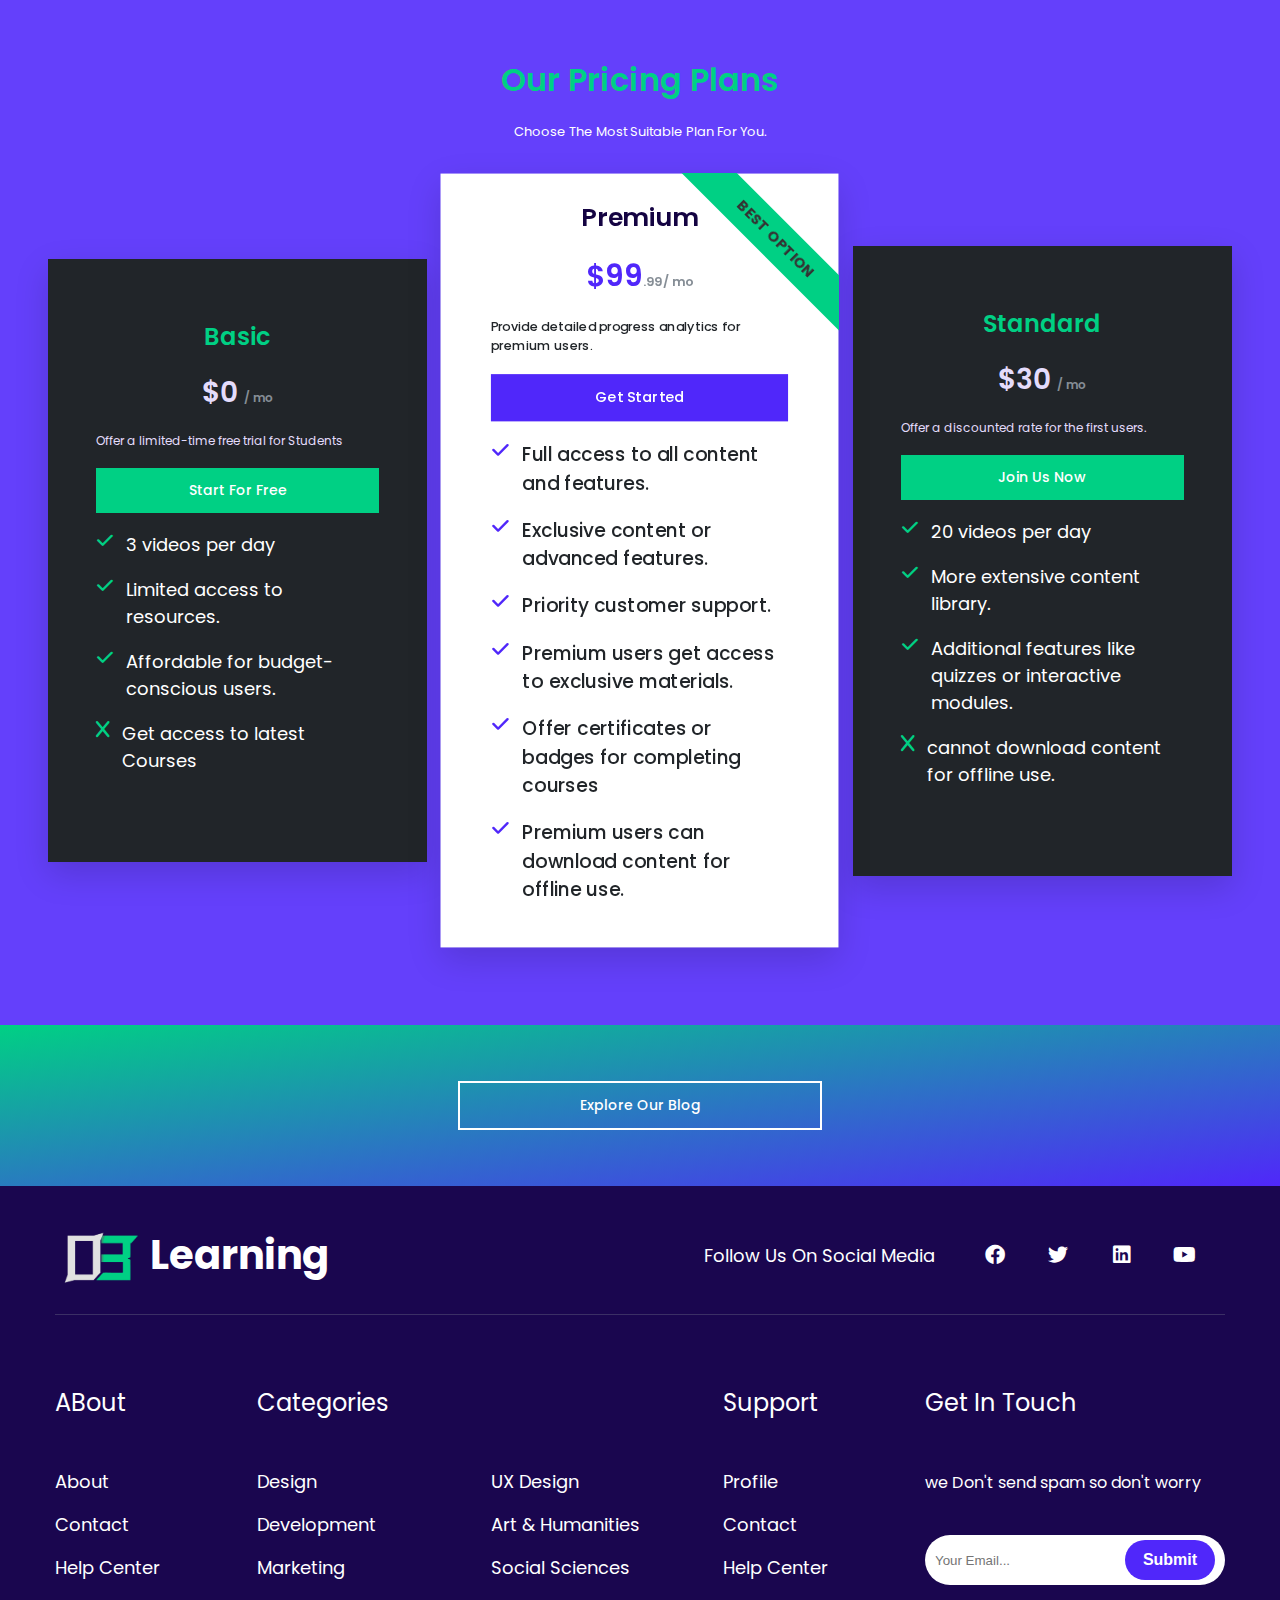
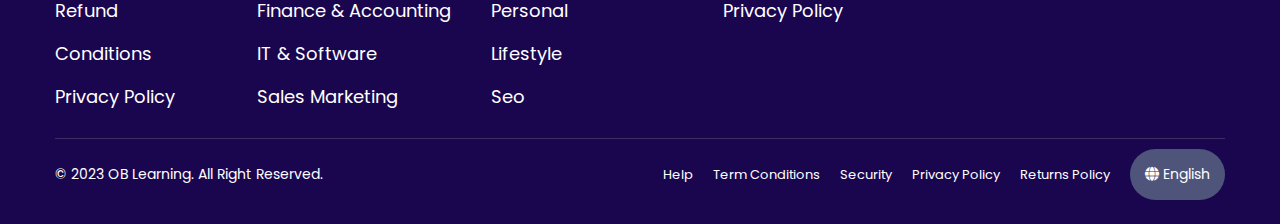
==== commit 9ffe4ce5: "edit small changes" ====
--- a/index.html
+++ b/index.html
@@ -1,942 +1,942 @@
-<!DOCTYPE html>
-<html lang="en">
-    <head>
-        <meta charset="UTF-8" />
-        <meta name="viewport" content="width=device-width, initial-scale=1.0" />
-
-        <!-- font -->
-        <link rel="preconnect" href="https://fonts.googleapis.com" />
-        <link rel="preconnect" href="https://fonts.gstatic.com" crossorigin />
-        <link
-            href="https://fonts.googleapis.com/css2?family=Poppins:wght@100;200;300;400;500;600;700;800;900&display=swap"
-            rel="stylesheet"
-        />
-        <!-- Font Awesome library -->
-        <link rel="stylesheet" href="css/all.min.css" />
-        <!-- css files -->
-        <link rel="stylesheet" href="./css/style.css" />
-        <link
-            rel="shortcut icon"
-            href="images/logo/logo-dark.png"
-            type="image/x-icon"
-        />
-        <script defer src="./js/main.js"></script>
-        <!-- icons -->
-        <link
-            rel="stylesheet"
-            href="path/to/font-awesome/css/font-awesome.min.css"
-        />
-
-        <title>OB Learning</title>
-    </head>
-    <body>
-        <!-- navbar -->
-        <nav class="navbar">
-            <div class="nav-logo-container">
-                <div class="nav-logo">
-                    <a href="index.html"
-                        ><img src="./images/logo/logo-light.png" alt="OB logo"
-                    /></a>
-                </div>
-                <div class="wrapper-explore">
-                    <div class="explore">
-                        <span class="explore-first"></span>
-                        <span class="explore-second"></span>
-                        <span class="explore-third"></span>
-                    </div>
-                    <a href="" class="explore-btn">Explore</a>
-                </div>
-            </div>
-            <ul class="nav-elements">
-                <li><a class="nav-links active" href="index.html">Home</a></li>
-                <li><a class="nav-links" href="courses.html">Courses</a></li>
-                <li><a class="nav-links" href="about.html">About us</a></li>
-                <li><a class="nav-links" href="blog.html">Blog</a></li>
-            </ul>
-            <div class="nav-right">
-                <span class="nav-search-btn">
-                    <ion-icon
-                        class="open-search-box"
-                        name="search-outline"
-                    ></ion-icon>
-                </span>
-                <a href="" class="login-btn">Login</a>
-            </div>
-            <div class="search-box">
-                <input type="text" placeholder="Search for ...." />
-                <span
-                    ><ion-icon class="close-search-box" name="close"></ion-icon
-                ></span>
-            </div>
-        </nav>
-        <!-- navbar End-->
-        <!-- hero section -->
-        <header class="hero-container">
-            <section class="hero-section">
-                <div class="hero-content">
-                    <h1 class="hero-heading">
-                        Learn New Skills Online With Top
-                        <span>OB Learning</span>
-                    </h1>
-                    <p class="hero-text">
-                        Build Skills With Courses, Certificates, And Degrees
-                        Online From World-Class Universities And Companies.
-                    </p>
-                    <div class="hero-btn-container">
-                        <a href="courses.html" class="hero-join-btn"
-                            >Join For Free</a
-                        >
-                        <a href="courses.html" class="hero-courses-btn"
-                            >Find courses</a
-                        >
-                    </div>
-                    <div class="hero-tags">
-                        <p>
-                            <i class="fa-solid fa-graduation-cap"></i>Over 12
-                            million students
-                        </p>
-                        <p>
-                            <i class="fa-regular fa-circle-play"></i>More than
-                            60,000 courses
-                        </p>
-                        <p>
-                            <i class="fa-solid fa-chalkboard-user"></i>Learn
-                            anything online
-                        </p>
-                    </div>
-                </div>
-                <div class="hero-img">
-                    <img src="./images/hero-img.png" alt="" />
-                </div>
-            </section>
-        </header>
-        <!-- hero section end -->
-        <div class="container">
-            <div class="trusted-by">
-                <p>Trusted by the world's best</p>
-                <div class="brands">
-                    <div class="box">
-                        <img src="images/home-catogries/brand1.png" alt="" />
-                    </div>
-
-                    <div class="box">
-                        <img src="images/home-catogries/brand2.png" alt="" />
-                    </div>
-
-                    <div class="box">
-                        <img src="images/home-catogries/brand3.png" alt="" />
-                    </div>
-
-                    <div class="box">
-                        <img src="images/home-catogries/brand4.png" alt="" />
-                    </div>
-
-                    <div class="box">
-                        <img src="images/home-catogries/brand5.png" alt="" />
-                    </div>
-                    <div class="box">
-                        <img src="images/home-catogries/brand6.png" alt="" />
-                    </div>
-                </div>
-            </div>
-            <!-- top catagories Section start -->
-            <div class="catagories-sec">
-                <div class="cat-head">
-                    <h2>Top catagories</h2>
-                    <p>Discover Your Path to Knowledge</p>
-                </div>
-                <div class="hold">
-                    <div class="cat-body">
-                        <div class="box">
-                            <div class="image">
-                                <img
-                                    src="images/home-catogries/c1.svg"
-                                    alt=""
-                                />
-                            </div>
-                            <h4>Graphic Design</h4>
-                            <span class="couse-num">
-                                <span>6</span> Courses</span
-                            >
-                        </div>
-                        <div class="box">
-                            <div class="image">
-                                <img
-                                    src="images/home-catogries/c2.svg"
-                                    alt=""
-                                />
-                            </div>
-                            <h4>Sales Marketing</h4>
-                            <span class="couse-num">
-                                <span>6</span> Courses</span
-                            >
-                        </div>
-                        <div class="box">
-                            <div class="image">
-                                <img
-                                    src="images/home-catogries/c3.svg"
-                                    alt=""
-                                />
-                            </div>
-                            <h4>IT & Software</h4>
-                            <span class="couse-num">
-                                <span>6</span> Courses</span
-                            >
-                        </div>
-                        <div class="box">
-                            <div class="image">
-                                <img
-                                    src="images/home-catogries/c4.svg"
-                                    alt=""
-                                />
-                            </div>
-                            <h4>Art & Humanities</h4>
-                            <span class="couse-num">
-                                <span>6</span> Courses</span
-                            >
-                        </div>
-                        <div class="box">
-                            <div class="image">
-                                <img
-                                    src="images/home-catogries/c5.svg"
-                                    alt=""
-                                />
-                            </div>
-                            <h4>Personal Development</h4>
-                            <span class="couse-num">
-                                <span>6</span> Courses</span
-                            >
-                        </div>
-                        <div class="box">
-                            <div class="image">
-                                <img
-                                    src="images/home-catogries/c6.svg"
-                                    alt=""
-                                />
-                            </div>
-                            <h4>Finance & Accounting</h4>
-                            <span class="couse-num">
-                                <span>6</span> Courses</span
-                            >
-                        </div>
-                        <div class="box">
-                            <div class="image">
-                                <img
-                                    src="images/home-catogries/c6.svg"
-                                    alt=""
-                                />
-                            </div>
-                            <h4>Finance & Accounting</h4>
-                            <span class="couse-num">
-                                <span>6</span> Courses</span
-                            >
-                        </div>
-                        <div class="box">
-                            <div class="image">
-                                <img
-                                    src="images/home-catogries/c6.svg"
-                                    alt=""
-                                />
-                            </div>
-                            <h4>Finance & Accounting</h4>
-                            <span class="couse-num">
-                                <span>6</span> Courses</span
-                            >
-                        </div>
-                        <div class="box">
-                            <div class="image">
-                                <img
-                                    src="images/home-catogries/c6.svg"
-                                    alt=""
-                                />
-                            </div>
-                            <h4>Finance & Accounting</h4>
-                            <span class="couse-num">
-                                <span>6</span> Courses</span
-                            >
-                        </div>
-                    </div>
-                </div>
-                <div class="span-pullets">
-                    <span class="active"></span>
-                    <span></span>
-                    <span></span>
-                    <span></span>
-                </div>
-                <div class="left stope">
-                    <i class="fas fa-angle-left change-background fa-2x"></i>
-                </div>
-                <div class="right">
-                    <i class="fas fa-angle-right change-background fa-2x"></i>
-                </div>
-            </div>
-            <!-- top catagories Section end -->
-
-            <!-- Start Your-Goal section -->
-        </div>
-        <div class="goal-sec">
-            <div class="container">
-                <h2>Why Learn With Our Courses ?</h2>
-                <p class="welcome-p">
-                    We Will Do Our Beast To Achieve Your Goal
-                </p>
-                <div class="goals">
-                    <div class="box">
-                        <i class="fa-solid fa-chalkboard-user"></i>
-                        <div class="box-content">
-                            <h3>01. Learn</h3>
-                            <p>
-                                Explore dynamic courses for comprehensive
-                                learning.
-                            </p>
-                        </div>
-                    </div>
-                    <div class="box">
-                        <ion-icon name="school-outline"></ion-icon>
-                        <div class="box-content">
-                            <h3>02. Graduate</h3>
-                            <p>
-                                At OB Learning, we guide you from learning to
-                                graduation for a world of opportunities.
-                            </p>
-                        </div>
-                    </div>
-                    <div class="box">
-                        <i class="fa-solid fa-house-laptop"></i>
-                        <div class="box-content">
-                            <h3>03. Work</h3>
-                            <p>
-                                Prepare for success with industry-driven courses
-                                and post-graduation support.
-                            </p>
-                        </div>
-                    </div>
-                </div>
-            </div>
-        </div>
-        <!-- End Your-Goal section -->
-        <!-- courses start -->
-        <section class="courses-blog-section">
-            <a href="courses.html" class="courses-blog-btn">
-                Explore Our Courses</a
-            >
-        </section>
-        <!-- courses End -->
-        <!-- Testimonials section -->
-        <section class="testimonials-section">
-            <h2 class="testimonials-heading">What People Say</h2>
-            <p class="testimonials-text">We Want To Know Your Opinion Too.</p>
-            <div class="testimonials-container">
-                <div class="slider">
-                    <div class="slide slide--1">
-                        <div class="testimonial">
-                            <h5 class="testimonial__header">
-                                Brilliantly simplified learning
-                            </h5>
-                            <blockquote class="testimonial__text">
-                                "I'm not really a tech whiz, but this course
-                                made it simple. The teachers are patient, and
-                                they explain everything without confusing
-                                jargon. The projects felt like puzzles I could
-                                actually solve. Now, I surprise myself with what
-                                I can do in tech. Big thumbs up!"
-                            </blockquote>
-                            <address class="testimonial__author">
-                                <img
-                                    src="./images/testimonials/testimonial-person-1.jpg"
-                                    alt=""
-                                    class="testimonial__photo"
-                                />
-                                <h6 class="testimonial__name">
-                                    Ahmed Mohammed
-                                </h6>
-                                <p class="testimonial__location">
-                                    Cairo,Egypt <br />
-                                    <span class="testimonial__rate"
-                                        ><i class="fa-solid fa-star"></i>
-                                        <i class="fa-solid fa-star"></i>
-                                        <i class="fa-solid fa-star"></i>
-                                        <i class="fa-solid fa-star"></i>
-                                        <i class="fa-regular fa-star"></i
-                                    ></span>
-                                </p>
-                            </address>
-                        </div>
-                    </div>
-
-                    <div class="slide slide--2">
-                        <div class="testimonial">
-                            <h5 class="testimonial__header">Great Work</h5>
-                            <blockquote class="testimonial__text">
-                                "This tech course is awesome! It made tech stuff
-                                easy to get. The teachers know their stuff and
-                                help a lot. The projects are fun, and now I feel
-                                like a tech pro. If you want to learn tech
-                                without headaches, this is it!"
-                            </blockquote>
-                            <address class="testimonial__author">
-                                <img
-                                    src="./images/testimonials/testimonial-person-2.jpg"
-                                    alt=""
-                                    class="testimonial__photo"
-                                />
-                                <h6 class="testimonial__name">Miyah Miles</h6>
-                                <p class="testimonial__location">
-                                    London, UK
-                                    <br />
-                                    <span class="testimonial__rate"
-                                        ><i class="fa-solid fa-star"></i>
-                                        <i class="fa-solid fa-star"></i>
-                                        <i class="fa-solid fa-star"></i>
-                                        <i class="fa-solid fa-star"></i>
-                                        <i class="fa-solid fa-star-half"></i>
-                                    </span>
-                                </p>
-                            </address>
-                        </div>
-                    </div>
-
-                    <div class="slide slide--3">
-                        <div class="testimonial">
-                            <h5 class="testimonial__header">
-                                Where confusion turns into clarity!
-                            </h5>
-                            <blockquote class="testimonial__text">
-                                "This tech course is like a tech dictionary for
-                                beginners. It breaks down the complicated stuff
-                                into easy bits. The teachers are like friendly
-                                guides, not tech robots. Now I'm not scared of
-                                tech, I'm friends with it. Definitely worth it!"
-                            </blockquote>
-                            <address class="testimonial__author">
-                                <img
-                                    src="./images/testimonials/testimonial-person-3.jpg"
-                                    alt=""
-                                    class="testimonial__photo"
-                                />
-                                <h6 class="testimonial__name">
-                                    Osama El-Henawy
-                                </h6>
-                                <p class="testimonial__location">
-                                    Damiette,Egypt<br />
-                                    <span class="testimonial__rate"
-                                        ><i class="fa-solid fa-star"></i>
-                                        <i class="fa-solid fa-star"></i>
-                                        <i class="fa-solid fa-star"></i>
-                                        <i class="fa-solid fa-star"></i>
-                                        <i class="fa-solid fa-star"></i
-                                    ></span>
-                                </p>
-                            </address>
-                        </div>
-                    </div>
-
-                    <button class="slider__btn slider__btn--left">
-                        &larr;
-                    </button>
-                    <button class="slider__btn slider__btn--right">
-                        &rarr;
-                    </button>
-                </div>
-            </div>
-            <div class="testimonials-numbers">
-                <div>
-                    <span class="testimonials-heading"> 380,000+</span>
-                    <p class="testimonials-text">Students worldwide</p>
-                </div>
-                <div>
-                    <span class="testimonials-heading">50,000 +</span>
-                    <p class="testimonials-text">Total course views</p>
-                </div>
-                <div>
-                    <span class="testimonials-heading"> 18,000 +</span>
-                    <p class="testimonials-text">Five-star course reviews</p>
-                </div>
-                <div>
-                    <span class="testimonials-heading">100,000 +</span>
-                    <p class="testimonials-text">Students community</p>
-                </div>
-            </div>
-        </section>
-        <!-- Testimonials section End -->
-        <!-- instructors section start -->
-        <div class="our-instructors">
-            <div class="container">
-                <div class="inst-head">
-                    <div>
-                        <h2>Learn From The Best Instructors</h2>
-                        <p>Meet the Faces of Your Learning Experience</p>
-                    </div>
-                    <span>View All Instructors</span>
-                </div>
-                <div class="inst-body">
-                    <div class="instructor">
-                        <div class="image">
-                            <img src="images/profesours/elzero.jpg" alt="" />
-                            <div class="cover">
-                                <i class="fa-brands fa-facebook"></i>
-                                <i class="fa-brands fa-twitter"></i>
-                                <i class="fa-brands fa-linkedin"></i>
-                                <i class="fa-brands fa-youtube"></i>
-                            </div>
-                        </div>
-                        <h5 class="name">Osama EL-Zero</h5>
-                        <span class="special">Web Application And Others</span>
-                        <div class="info">
-                            <div class="rate">
-                                <i class="fa-solid fa-star"></i>
-                                <span>4.2</span>
-                            </div>
-                            <div class="students">
-                                <i class="fa-brands fa-leanpub"></i>
-                                <span class="number">30</span>
-                                Students
-                            </div>
-                            <div class="courses">
-                                <i class="fa-solid fa-play"></i>
-                                <span class="number">4</span>
-                                Courses
-                            </div>
-                        </div>
-                    </div>
-                    <div class="instructor">
-                        <div class="image">
-                            <img src="images/profesours/eldsoqy.jpg" alt="" />
-                            <div class="cover">
-                                <i class="fa-brands fa-facebook"></i>
-                                <i class="fa-brands fa-twitter"></i>
-                                <i class="fa-brands fa-linkedin"></i>
-                                <i class="fa-brands fa-youtube"></i>
-                            </div>
-                        </div>
-                        <h5 class="name">Mohamed El-Desokey</h5>
-                        <span class="special">fundamentals of DS</span>
-                        <div class="info">
-                            <div class="rate">
-                                <i class="fa-solid fa-star"></i>
-                                <span>4.1</span>
-                            </div>
-                            <div class="students">
-                                <i class="fa-brands fa-leanpub"></i>
-                                <span class="number">20</span>
-                                Students
-                            </div>
-                            <div class="courses">
-                                <i class="fa-solid fa-play"></i>
-                                <span class="number">2</span>
-                                Courses
-                            </div>
-                        </div>
-                    </div>
-                    <div class="instructor">
-                        <div class="image">
-                            <img src="images/profesours/Jonas.jpg" alt="" />
-                            <div class="cover">
-                                <i class="fa-brands fa-facebook"></i>
-                                <i class="fa-brands fa-twitter"></i>
-                                <i class="fa-brands fa-linkedin"></i>
-                                <i class="fa-brands fa-youtube"></i>
-                            </div>
-                        </div>
-                        <h5 class="name">Jonas schmedtmann</h5>
-                        <span class="special">Full-Stack</span>
-                        <div class="info">
-                            <div class="rate">
-                                <i class="fa-solid fa-star"></i>
-                                <span>4.9</span>
-                            </div>
-                            <div class="students">
-                                <i class="fa-brands fa-leanpub"></i>
-                                <span class="number">150</span>
-                                Students
-                            </div>
-                            <div class="courses">
-                                <i class="fa-solid fa-play"></i>
-                                <span class="number">8</span>
-                                Courses
-                            </div>
-                        </div>
-                    </div>
-                    <div class="instructor">
-                        <div class="image">
-                            <img src="images/profesours/osama.jpg" alt="" />
-                            <div class="cover">
-                                <i class="fa-brands fa-facebook"></i>
-                                <i class="fa-brands fa-twitter"></i>
-                                <i class="fa-brands fa-linkedin"></i>
-                                <i class="fa-brands fa-youtube"></i>
-                            </div>
-                        </div>
-                        <h5 class="name">Osama El-Henawy</h5>
-                        <span class="special">Full-Stack</span>
-                        <div class="info">
-                            <div class="rate">
-                                <i class="fa-solid fa-star"></i>
-                                <span>4.9</span>
-                            </div>
-                            <div class="students">
-                                <i class="fa-brands fa-leanpub"></i>
-                                <span class="number">20</span>
-                                Students
-                            </div>
-                            <div class="courses">
-                                <i class="fa-solid fa-play"></i>
-                                <span class="number">1</span>
-                                Courses
-                            </div>
-                        </div>
-                    </div>
-                    <div class="instructor">
-                        <div class="image">
-                            <img src="images/profesours/metwally.jpg" alt="" />
-                            <div class="cover">
-                                <i class="fa-brands fa-facebook"></i>
-                                <i class="fa-brands fa-twitter"></i>
-                                <i class="fa-brands fa-linkedin"></i>
-                                <i class="fa-brands fa-youtube"></i>
-                            </div>
-                        </div>
-                        <h5 class="name">ahmed Metwally</h5>
-                        <span class="special">Back-end </span>
-                        <div class="info">
-                            <div class="rate">
-                                <i class="fa-solid fa-star"></i>
-                                <span>4.5</span>
-                            </div>
-                            <div class="students">
-                                <i class="fa-brands fa-leanpub"></i>
-                                <span class="number">70</span>
-                                Students
-                            </div>
-                            <div class="courses">
-                                <i class="fa-solid fa-play"></i>
-                                <span class="number">5</span>
-                                Courses
-                            </div>
-                        </div>
-                    </div>
-                    <div class="instructor">
-                        <div class="image">
-                            <img src="./images/profesours/basel.jpg" alt="" />
-                            <div class="cover">
-                                <i class="fa-brands fa-facebook"></i>
-                                <i class="fa-brands fa-twitter"></i>
-                                <i class="fa-brands fa-linkedin"></i>
-                                <i class="fa-brands fa-youtube"></i>
-                            </div>
-                        </div>
-                        <h5 class="name">Basel Khial</h5>
-                        <span class="special">Front-End</span>
-                        <div class="info">
-                            <div class="rate">
-                                <i class="fa-solid fa-star"></i>
-                                <span>4.9</span>
-                            </div>
-                            <div class="students">
-                                <i class="fa-brands fa-leanpub"></i>
-                                <span class="number">25</span>
-                                Students
-                            </div>
-                            <div class="courses">
-                                <i class="fa-solid fa-play"></i>
-                                <span class="number">2</span>
-                                Courses
-                            </div>
-                        </div>
-                    </div>
-                    <div class="instructor">
-                        <div class="image">
-                            <img
-                                src="images/profesours/717e7505-fc3c-4718-94c6-befddea57996.jpg"
-                                alt=""
-                            />
-                            <div class="cover">
-                                <i class="fa-brands fa-facebook"></i>
-                                <i class="fa-brands fa-twitter"></i>
-                                <i class="fa-brands fa-linkedin"></i>
-                                <i class="fa-brands fa-youtube"></i>
-                            </div>
-                        </div>
-                        <h5 class="name">ahmed Metwally</h5>
-                        <span class="special">Back-end </span>
-                        <div class="info">
-                            <div class="rate">
-                                <i class="fa-solid fa-star"></i>
-                                <span>4.5</span>
-                            </div>
-                            <div class="students">
-                                <i class="fa-brands fa-leanpub"></i>
-                                <span class="number">70</span>
-                                Students
-                            </div>
-                            <div class="courses">
-                                <i class="fa-solid fa-play"></i>
-                                <span class="number">5</span>
-                                Courses
-                            </div>
-                        </div>
-                    </div>
-                </div>
-                <p>
-                    Want to help people learn, grow and achieve more in life?
-                    <a href="">Become an instructor</a>
-                </p>
-            </div>
-        </div>
-        <!-- instructors section End -->
-        <!-- Plans section -->
-        <section class="plans-section">
-            <h3 class="plans-heading">Our Pricing Plans</h3>
-            <p class="plans-text">Choose The Most Suitable Plan For You.</p>
-            <div class="plans">
-                <div class="plan plan-1">
-                    <h3 class="plan-heading">Basic</h3>
-                    <p class="plan-price">$0 <span>/ mo</span></p>
-                    <p class="plan-text">
-                        Offer a limited-time free trial for Students
-                    </p>
-                    <a href="" class="plan-btn">Start For Free</a>
-                    <ul class="card-list">
-                        <li class="card-list-item">
-                            <i class="fa-solid fa-check check-icon"></i>
-                            <p class="plan-list-text">3 videos per day</p>
-                        </li>
-                        <li class="card-list-item">
-                            <i class="fa-solid fa-check check-icon"></i>
-                            <p class="plan-list-text">
-                                Limited access to resources.
-                            </p>
-                        </li>
-                        <li class="card-list-item">
-                            <i class="fa-solid fa-check check-icon"></i>
-                            <p class="plan-list-text">
-                                Affordable for budget-conscious users.
-                            </p>
-                        </li>
-                        <li class="card-list-item">
-                            <i class="fa-solid fa-x check-icon"></i>
-                            <p class="plan-list-text">
-                                Get access to latest Courses
-                            </p>
-                        </li>
-                    </ul>
-                </div>
-                <div class="plan plan-2">
-                    <h3 class="plan-heading">Premium</h3>
-                    <p class="plan-price">$99<span>.99/ mo</span></p>
-                    <p class="plan-text">
-                        Provide detailed progress analytics for premium users.
-                    </p>
-                    <a href="" class="plan-btn">Get Started</a>
-                    <ul class="card-list">
-                        <li class="card-list-item">
-                            <i class="fa-solid fa-check check-icon"></i>
-                            <p class="plan-list-text">
-                                Full access to all content and features.
-                            </p>
-                        </li>
-                        <li class="card-list-item">
-                            <i class="fa-solid fa-check check-icon"></i>
-                            <p class="plan-list-text">
-                                Exclusive content or advanced features.
-                            </p>
-                        </li>
-                        <li class="card-list-item">
-                            <i class="fa-solid fa-check check-icon"></i>
-                            <p class="plan-list-text">
-                                Priority customer support.
-                            </p>
-                        </li>
-                        <li class="card-list-item">
-                            <i class="fa-solid fa-check check-icon"></i>
-                            <p class="plan-list-text">
-                                Premium users get access to exclusive materials.
-                            </p>
-                        </li>
-                        <li class="card-list-item">
-                            <i class="fa-solid fa-check check-icon"></i>
-                            <p class="plan-list-text">
-                                Offer certificates or badges for completing
-                                courses
-                            </p>
-                        </li>
-                        <li class="card-list-item">
-                            <i class="fa-solid fa-check check-icon"></i>
-                            <p class="plan-list-text">
-                                Premium users can download content for offline
-                                use.
-                            </p>
-                        </li>
-                    </ul>
-                </div>
-                <div class="plan plan-3">
-                    <h3 class="plan-heading">Standard</h3>
-                    <p class="plan-price">$30 <span>/ mo</span></p>
-                    <p class="plan-text">
-                        Offer a discounted rate for the first users.
-                    </p>
-                    <a href="" class="plan-btn">Join Us Now</a>
-                    <ul class="card-list">
-                        <li class="card-list-item">
-                            <i class="fa-solid fa-check check-icon"></i>
-                            <p class="plan-list-text">20 videos per day</p>
-                        </li>
-                        <li class="card-list-item">
-                            <i class="fa-solid fa-check check-icon"></i>
-                            <p class="plan-list-text">
-                                More extensive content library.
-                            </p>
-                        </li>
-                        <li class="card-list-item">
-                            <i class="fa-solid fa-check check-icon"></i>
-                            <p class="plan-list-text">
-                                Additional features like quizzes or interactive
-                                modules.
-                            </p>
-                        </li>
-                        <li class="card-list-item">
-                            <i class="fa-solid fa-x check-icon"></i>
-                            <p class="plan-list-text">
-                                cannot download content for offline use.
-                            </p>
-                        </li>
-                    </ul>
-                </div>
-            </div>
-        </section>
-        <!-- Plans section End -->
-        <!-- blog start -->
-        <section class="courses-blog-section">
-            <a href="blog.html" class="courses-blog-btn"> Explore Our Blog</a>
-        </section>
-        <!-- blog End -->
-
-        <!-- footer -->
-        <footer>
-            <div class="container">
-                <div class="footer-head">
-                    <div class="logo">
-                        <div class="image">
-                            <img src="images/logo/logo-light-v2.png" alt="" />
-                        </div>
-                        <h2>Learning</h2>
-                    </div>
-                    <div class="social">
-                        <span>Follow Us On Social Media</span>
-                        <div class="icons">
-                            <a href="">
-                                <i class="fa-brands fa-facebook"></i>
-                            </a>
-                            <a href="">
-                                <i class="fa-brands fa-twitter"></i>
-                            </a>
-                            <a href="">
-                                <i class="fa-brands fa-linkedin"></i>
-                            </a>
-                            <a href="">
-                                <i class="fa-brands fa-youtube"></i>
-                            </a>
-                        </div>
-                    </div>
-                </div>
-                <div class="footer-Body">
-                    <div class="foot-about">
-                        <h3>ABout</h3>
-                        <ul>
-                            <li><a href="">About</a></li>
-                            <li><a href="">Contact</a></li>
-                            <li><a href="">Help Center</a></li>
-                            <li><a href="">Refund</a></li>
-                            <li><a href="">Conditions</a></li>
-                            <li><a href="">Privacy Policy</a></li>
-                        </ul>
-                    </div>
-                    <div class="foot-categories">
-                        <h3>Categories</h3>
-                        <div class="ules">
-                            <ul>
-                                <li><a href="">Design</a></li>
-                                <li><a href="">Development</a></li>
-                                <li><a href="">Marketing</a></li>
-                                <li><a href="">Finance & Accounting</a></li>
-                                <li><a href="">IT & Software</a></li>
-                                <li><a href="">Sales Marketing</a></li>
-                            </ul>
-                            <ul>
-                                <li><a href="">UX Design</a></li>
-                                <li><a href="">Art & Humanities</a></li>
-                                <li><a href="">Social Sciences</a></li>
-                                <li><a href="">Personal</a></li>
-                                <li><a href="">Lifestyle</a></li>
-                                <li><a href="">Seo</a></li>
-                            </ul>
-                        </div>
-                    </div>
-                    <div class="foot-support">
-                        <h3>Support</h3>
-                        <ul>
-                            <li>
-                                <a href="">Profile</a>
-                            </li>
-                            <li>
-                                <a href="">Contact</a>
-                            </li>
-                            <li>
-                                <a href="">Help Center</a>
-                            </li>
-                            <li>
-                                <a href="">Privacy Policy</a>
-                            </li>
-                        </ul>
-                    </div>
-                    <div class="in-touch">
-                        <h3>Get In Touch</h3>
-                        <p>we Don't send spam so don't worry</p>
-                        <div class="search">
-                            <input
-                                type="search"
-                                name=""
-                                id=""
-                                placeholder="Your Email..."
-                                required
-                            />
-                            <input type="submit" value="Submit" />
-                        </div>
-                    </div>
-                </div>
-                <div class="footer-end">
-                    <p>
-                        &copy; <span>2023</span> OB Learning. All Right
-                        Reserved.
-                    </p>
-                    <div class="terms">
-                        <ul>
-                            <li><a href="">Help</a></li>
-                            <li><a href="">Term Conditions</a></li>
-                            <li><a href="">Security</a></li>
-                            <li><a href="">Privacy Policy</a></li>
-                            <li><a href="">Returns Policy</a></li>
-                        </ul>
-                        <span>
-                            <i class="fa-solid fa-globe"></i>
-                            English
-                        </span>
-                    </div>
-                </div>
-            </div>
-        </footer>
-        <!-- package for icons -->
-        <script
-            type="module"
-            src="https://unpkg.com/ionicons@7.1.0/dist/ionicons/ionicons.esm.js"
-        ></script>
-        <script
-            nomodule
-            src="https://unpkg.com/ionicons@7.1.0/dist/ionicons/ionicons.js"
-        ></script>
-        <script
-            src="https://kit.fontawesome.com/d8e241db9c.js"
-            crossorigin="anonymous"
-        ></script>
-    </body>
-</html>
+<!DOCTYPE html>
+<html lang="en">
+    <head>
+        <meta charset="UTF-8" />
+        <meta name="viewport" content="width=device-width, initial-scale=1.0" />
+
+        <!-- font -->
+        <link rel="preconnect" href="https://fonts.googleapis.com" />
+        <link rel="preconnect" href="https://fonts.gstatic.com" crossorigin />
+        <link
+            href="https://fonts.googleapis.com/css2?family=Poppins:wght@100;200;300;400;500;600;700;800;900&display=swap"
+            rel="stylesheet"
+        />
+        <!-- Font Awesome library -->
+        <link rel="stylesheet" href="css/all.min.css" />
+        <!-- css files -->
+        <link rel="stylesheet" href="./css/style.css" />
+        <link
+            rel="shortcut icon"
+            href="images/logo/logo-dark.png"
+            type="image/x-icon"
+        />
+        <script defer src="./js/main.js"></script>
+        <!-- icons -->
+        <link
+            rel="stylesheet"
+            href="path/to/font-awesome/css/font-awesome.min.css"
+        />
+
+        <title>OB Learning</title>
+    </head>
+    <body>
+        <!-- navbar -->
+        <nav class="navbar">
+            <div class="nav-logo-container">
+                <div class="nav-logo">
+                    <a href="index.html"
+                        ><img src="./images/logo/logo-light.png" alt="OB logo"
+                    /></a>
+                </div>
+                <div class="wrapper-explore">
+                    <div class="explore">
+                        <span class="explore-first"></span>
+                        <span class="explore-second"></span>
+                        <span class="explore-third"></span>
+                    </div>
+                    <a href="" class="explore-btn">Explore</a>
+                </div>
+            </div>
+            <ul class="nav-elements">
+                <li><a class="nav-links active" href="index.html">Home</a></li>
+                <li><a class="nav-links" href="courses.html">Courses</a></li>
+                <li><a class="nav-links" href="about.html">About us</a></li>
+                <li><a class="nav-links" href="blog.html">Blog</a></li>
+            </ul>
+            <div class="nav-right">
+                <span class="nav-search-btn">
+                    <ion-icon
+                        class="open-search-box"
+                        name="search-outline"
+                    ></ion-icon>
+                </span>
+                <a href="" class="login-btn">Login</a>
+            </div>
+            <div class="search-box">
+                <input type="text" placeholder="Search for ...." />
+                <span
+                    ><ion-icon class="close-search-box" name="close"></ion-icon
+                ></span>
+            </div>
+        </nav>
+        <!-- navbar End-->
+        <!-- hero section -->
+        <header class="hero-container">
+            <section class="hero-section">
+                <div class="hero-content">
+                    <h1 class="hero-heading">
+                        Learn New Skills Online With Top
+                        <span>OB Learning</span>
+                    </h1>
+                    <p class="hero-text">
+                        Build Skills With Courses, Certificates, And Degrees
+                        Online From World-Class Universities And Companies.
+                    </p>
+                    <div class="hero-btn-container">
+                        <a href="courses.html" class="hero-join-btn"
+                            >Join For Free</a
+                        >
+                        <a href="courses.html" class="hero-courses-btn"
+                            >Find courses</a
+                        >
+                    </div>
+                    <div class="hero-tags">
+                        <p>
+                            <i class="fa-solid fa-graduation-cap"></i>Over 12
+                            million students
+                        </p>
+                        <p>
+                            <i class="fa-regular fa-circle-play"></i>More than
+                            60,000 courses
+                        </p>
+                        <p>
+                            <i class="fa-solid fa-chalkboard-user"></i>Learn
+                            anything online
+                        </p>
+                    </div>
+                </div>
+                <div class="hero-img">
+                    <img src="./images/hero-img.png" alt="" />
+                </div>
+            </section>
+        </header>
+        <!-- hero section end -->
+        <div class="container">
+            <div class="trusted-by">
+                <p>Trusted by the world's best</p>
+                <div class="brands">
+                    <div class="box">
+                        <img src="images/home-catogries/brand1.png" alt="" />
+                    </div>
+
+                    <div class="box">
+                        <img src="images/home-catogries/brand2.png" alt="" />
+                    </div>
+
+                    <div class="box">
+                        <img src="images/home-catogries/brand3.png" alt="" />
+                    </div>
+
+                    <div class="box">
+                        <img src="images/home-catogries/brand4.png" alt="" />
+                    </div>
+
+                    <div class="box">
+                        <img src="images/home-catogries/brand5.png" alt="" />
+                    </div>
+                    <div class="box">
+                        <img src="images/home-catogries/brand6.png" alt="" />
+                    </div>
+                </div>
+            </div>
+            <!-- top catagories Section start -->
+            <div class="catagories-sec">
+                <div class="cat-head">
+                    <h2>Top catagories</h2>
+                    <p>Discover Your Path to Knowledge</p>
+                </div>
+                <div class="hold">
+                    <div class="cat-body">
+                        <div class="box">
+                            <div class="image">
+                                <img
+                                    src="images/home-catogries/c1.svg"
+                                    alt=""
+                                />
+                            </div>
+                            <h4>Graphic Design</h4>
+                            <span class="couse-num">
+                                <span>6</span> Courses</span
+                            >
+                        </div>
+                        <div class="box">
+                            <div class="image">
+                                <img
+                                    src="images/home-catogries/c2.svg"
+                                    alt=""
+                                />
+                            </div>
+                            <h4>Sales Marketing</h4>
+                            <span class="couse-num">
+                                <span>6</span> Courses</span
+                            >
+                        </div>
+                        <div class="box">
+                            <div class="image">
+                                <img
+                                    src="images/home-catogries/c3.svg"
+                                    alt=""
+                                />
+                            </div>
+                            <h4>IT & Software</h4>
+                            <span class="couse-num">
+                                <span>6</span> Courses</span
+                            >
+                        </div>
+                        <div class="box">
+                            <div class="image">
+                                <img
+                                    src="images/home-catogries/c4.svg"
+                                    alt=""
+                                />
+                            </div>
+                            <h4>Art & Humanities</h4>
+                            <span class="couse-num">
+                                <span>6</span> Courses</span
+                            >
+                        </div>
+                        <div class="box">
+                            <div class="image">
+                                <img
+                                    src="images/home-catogries/c5.svg"
+                                    alt=""
+                                />
+                            </div>
+                            <h4>Personal Development</h4>
+                            <span class="couse-num">
+                                <span>6</span> Courses</span
+                            >
+                        </div>
+                        <div class="box">
+                            <div class="image">
+                                <img
+                                    src="images/home-catogries/c6.svg"
+                                    alt=""
+                                />
+                            </div>
+                            <h4>Finance & Accounting</h4>
+                            <span class="couse-num">
+                                <span>6</span> Courses</span
+                            >
+                        </div>
+                        <div class="box">
+                            <div class="image">
+                                <img
+                                    src="images/home-catogries/c6.svg"
+                                    alt=""
+                                />
+                            </div>
+                            <h4>Finance & Accounting</h4>
+                            <span class="couse-num">
+                                <span>6</span> Courses</span
+                            >
+                        </div>
+                        <div class="box">
+                            <div class="image">
+                                <img
+                                    src="images/home-catogries/c6.svg"
+                                    alt=""
+                                />
+                            </div>
+                            <h4>Finance & Accounting</h4>
+                            <span class="couse-num">
+                                <span>6</span> Courses</span
+                            >
+                        </div>
+                        <div class="box">
+                            <div class="image">
+                                <img
+                                    src="images/home-catogries/c6.svg"
+                                    alt=""
+                                />
+                            </div>
+                            <h4>Finance & Accounting</h4>
+                            <span class="couse-num">
+                                <span>6</span> Courses</span
+                            >
+                        </div>
+                    </div>
+                </div>
+                <div class="span-pullets">
+                    <span class="active"></span>
+                    <span></span>
+                    <span></span>
+                    <span></span>
+                </div>
+                <div class="left stope">
+                    <i class="fas fa-angle-left change-background fa-2x"></i>
+                </div>
+                <div class="right">
+                    <i class="fas fa-angle-right change-background fa-2x"></i>
+                </div>
+            </div>
+            <!-- top catagories Section end -->
+
+            <!-- Start Your-Goal section -->
+        </div>
+        <div class="goal-sec">
+            <div class="container">
+                <h2>Why Learn With Our Courses ?</h2>
+                <p class="welcome-p">
+                    We Will Do Our Beast To Achieve Your Goal
+                </p>
+                <div class="goals">
+                    <div class="box">
+                        <i class="fa-solid fa-chalkboard-user"></i>
+                        <div class="box-content">
+                            <h3>01. Learn</h3>
+                            <p>
+                                Explore dynamic courses for comprehensive
+                                learning.
+                            </p>
+                        </div>
+                    </div>
+                    <div class="box">
+                        <ion-icon name="school-outline"></ion-icon>
+                        <div class="box-content">
+                            <h3>02. Graduate</h3>
+                            <p>
+                                At OB Learning, we guide you from learning to
+                                graduation for a world of opportunities.
+                            </p>
+                        </div>
+                    </div>
+                    <div class="box">
+                        <i class="fa-solid fa-house-laptop"></i>
+                        <div class="box-content">
+                            <h3>03. Work</h3>
+                            <p>
+                                Prepare for success with industry-driven courses
+                                and post-graduation support.
+                            </p>
+                        </div>
+                    </div>
+                </div>
+            </div>
+        </div>
+        <!-- End Your-Goal section -->
+        <!-- courses start -->
+        <section class="courses-blog-section">
+            <a href="courses.html" class="courses-blog-btn">
+                Explore Our Courses</a
+            >
+        </section>
+        <!-- courses End -->
+        <!-- Testimonials section -->
+        <section class="testimonials-section">
+            <h2 class="testimonials-heading">What People Say</h2>
+            <p class="testimonials-text">We Want To Know Your Opinion Too.</p>
+            <div class="testimonials-container">
+                <div class="slider">
+                    <div class="slide slide--1">
+                        <div class="testimonial">
+                            <h5 class="testimonial__header">
+                                Brilliantly simplified learning
+                            </h5>
+                            <blockquote class="testimonial__text">
+                                "I'm not really a tech whiz, but this course
+                                made it simple. The teachers are patient, and
+                                they explain everything without confusing
+                                jargon. The projects felt like puzzles I could
+                                actually solve. Now, I surprise myself with what
+                                I can do in tech. Big thumbs up!"
+                            </blockquote>
+                            <address class="testimonial__author">
+                                <img
+                                    src="./images/testimonials/testimonial-person-1.jpg"
+                                    alt=""
+                                    class="testimonial__photo"
+                                />
+                                <h6 class="testimonial__name">
+                                    Ahmed Mohammed
+                                </h6>
+                                <p class="testimonial__location">
+                                    Cairo,Egypt <br />
+                                    <span class="testimonial__rate"
+                                        ><i class="fa-solid fa-star"></i>
+                                        <i class="fa-solid fa-star"></i>
+                                        <i class="fa-solid fa-star"></i>
+                                        <i class="fa-solid fa-star"></i>
+                                        <i class="fa-regular fa-star"></i
+                                    ></span>
+                                </p>
+                            </address>
+                        </div>
+                    </div>
+
+                    <div class="slide slide--2">
+                        <div class="testimonial">
+                            <h5 class="testimonial__header">Great Work</h5>
+                            <blockquote class="testimonial__text">
+                                "This tech course is awesome! It made tech stuff
+                                easy to get. The teachers know their stuff and
+                                help a lot. The projects are fun, and now I feel
+                                like a tech pro. If you want to learn tech
+                                without headaches, this is it!"
+                            </blockquote>
+                            <address class="testimonial__author">
+                                <img
+                                    src="./images/testimonials/testimonial-person-2.jpg"
+                                    alt=""
+                                    class="testimonial__photo"
+                                />
+                                <h6 class="testimonial__name">Miyah Miles</h6>
+                                <p class="testimonial__location">
+                                    London, UK
+                                    <br />
+                                    <span class="testimonial__rate"
+                                        ><i class="fa-solid fa-star"></i>
+                                        <i class="fa-solid fa-star"></i>
+                                        <i class="fa-solid fa-star"></i>
+                                        <i class="fa-solid fa-star"></i>
+                                        <i class="fa-solid fa-star-half"></i>
+                                    </span>
+                                </p>
+                            </address>
+                        </div>
+                    </div>
+
+                    <div class="slide slide--3">
+                        <div class="testimonial">
+                            <h5 class="testimonial__header">
+                                Where confusion turns into clarity!
+                            </h5>
+                            <blockquote class="testimonial__text">
+                                "This tech course is like a tech dictionary for
+                                beginners. It breaks down the complicated stuff
+                                into easy bits. The teachers are like friendly
+                                guides, not tech robots. Now I'm not scared of
+                                tech, I'm friends with it. Definitely worth it!"
+                            </blockquote>
+                            <address class="testimonial__author">
+                                <img
+                                    src="./images/testimonials/testimonial-person-3.jpg"
+                                    alt=""
+                                    class="testimonial__photo"
+                                />
+                                <h6 class="testimonial__name">
+                                    Osama El-Henawy
+                                </h6>
+                                <p class="testimonial__location">
+                                    Damiette,Egypt<br />
+                                    <span class="testimonial__rate"
+                                        ><i class="fa-solid fa-star"></i>
+                                        <i class="fa-solid fa-star"></i>
+                                        <i class="fa-solid fa-star"></i>
+                                        <i class="fa-solid fa-star"></i>
+                                        <i class="fa-solid fa-star"></i
+                                    ></span>
+                                </p>
+                            </address>
+                        </div>
+                    </div>
+
+                    <button class="slider__btn slider__btn--left">
+                        &larr;
+                    </button>
+                    <button class="slider__btn slider__btn--right">
+                        &rarr;
+                    </button>
+                </div>
+            </div>
+            <div class="testimonials-numbers">
+                <div>
+                    <span class="testimonials-heading"> 380+</span>
+                    <p class="testimonials-text">Students worldwide</p>
+                </div>
+                <div>
+                    <span class="testimonials-heading">50 +</span>
+                    <p class="testimonials-text">Total course views</p>
+                </div>
+                <div>
+                    <span class="testimonials-heading"> 8 +</span>
+                    <p class="testimonials-text">Five-star course reviews</p>
+                </div>
+                <div>
+                    <span class="testimonials-heading">100 +</span>
+                    <p class="testimonials-text">Students community</p>
+                </div>
+            </div>
+        </section>
+        <!-- Testimonials section End -->
+        <!-- instructors section start -->
+        <div class="our-instructors">
+            <div class="container">
+                <div class="inst-head">
+                    <div>
+                        <h2>Learn From The Best Instructors</h2>
+                        <p>Meet the Faces of Your Learning Experience</p>
+                    </div>
+                    <span>View All Instructors</span>
+                </div>
+                <div class="inst-body">
+                    <div class="instructor">
+                        <div class="image">
+                            <img src="images/profesours/elzero.jpg" alt="" />
+                            <div class="cover">
+                                <i class="fa-brands fa-facebook"></i>
+                                <i class="fa-brands fa-twitter"></i>
+                                <i class="fa-brands fa-linkedin"></i>
+                                <i class="fa-brands fa-youtube"></i>
+                            </div>
+                        </div>
+                        <h5 class="name">Osama EL-Zero</h5>
+                        <span class="special">Web Application And Others</span>
+                        <div class="info">
+                            <div class="rate">
+                                <i class="fa-solid fa-star"></i>
+                                <span>4.2</span>
+                            </div>
+                            <div class="students">
+                                <i class="fa-brands fa-leanpub"></i>
+                                <span class="number">30</span>
+                                Students
+                            </div>
+                            <div class="courses">
+                                <i class="fa-solid fa-play"></i>
+                                <span class="number">4</span>
+                                Courses
+                            </div>
+                        </div>
+                    </div>
+                    <div class="instructor">
+                        <div class="image">
+                            <img src="images/profesours/eldsoqy.jpg" alt="" />
+                            <div class="cover">
+                                <i class="fa-brands fa-facebook"></i>
+                                <i class="fa-brands fa-twitter"></i>
+                                <i class="fa-brands fa-linkedin"></i>
+                                <i class="fa-brands fa-youtube"></i>
+                            </div>
+                        </div>
+                        <h5 class="name">Mohamed El-Desokey</h5>
+                        <span class="special">fundamentals of DS</span>
+                        <div class="info">
+                            <div class="rate">
+                                <i class="fa-solid fa-star"></i>
+                                <span>4.1</span>
+                            </div>
+                            <div class="students">
+                                <i class="fa-brands fa-leanpub"></i>
+                                <span class="number">20</span>
+                                Students
+                            </div>
+                            <div class="courses">
+                                <i class="fa-solid fa-play"></i>
+                                <span class="number">2</span>
+                                Courses
+                            </div>
+                        </div>
+                    </div>
+                    <div class="instructor">
+                        <div class="image">
+                            <img src="images/profesours/Jonas.jpg" alt="" />
+                            <div class="cover">
+                                <i class="fa-brands fa-facebook"></i>
+                                <i class="fa-brands fa-twitter"></i>
+                                <i class="fa-brands fa-linkedin"></i>
+                                <i class="fa-brands fa-youtube"></i>
+                            </div>
+                        </div>
+                        <h5 class="name">Jonas schmedtmann</h5>
+                        <span class="special">Full-Stack</span>
+                        <div class="info">
+                            <div class="rate">
+                                <i class="fa-solid fa-star"></i>
+                                <span>4.9</span>
+                            </div>
+                            <div class="students">
+                                <i class="fa-brands fa-leanpub"></i>
+                                <span class="number">150</span>
+                                Students
+                            </div>
+                            <div class="courses">
+                                <i class="fa-solid fa-play"></i>
+                                <span class="number">8</span>
+                                Courses
+                            </div>
+                        </div>
+                    </div>
+                    <div class="instructor">
+                        <div class="image">
+                            <img src="images/profesours/osama.jpg" alt="" />
+                            <div class="cover">
+                                <i class="fa-brands fa-facebook"></i>
+                                <i class="fa-brands fa-twitter"></i>
+                                <i class="fa-brands fa-linkedin"></i>
+                                <i class="fa-brands fa-youtube"></i>
+                            </div>
+                        </div>
+                        <h5 class="name">Osama El-Henawy</h5>
+                        <span class="special">Full-Stack</span>
+                        <div class="info">
+                            <div class="rate">
+                                <i class="fa-solid fa-star"></i>
+                                <span>4.9</span>
+                            </div>
+                            <div class="students">
+                                <i class="fa-brands fa-leanpub"></i>
+                                <span class="number">20</span>
+                                Students
+                            </div>
+                            <div class="courses">
+                                <i class="fa-solid fa-play"></i>
+                                <span class="number">1</span>
+                                Courses
+                            </div>
+                        </div>
+                    </div>
+                    <div class="instructor">
+                        <div class="image">
+                            <img
+                                src="images/profesours/717e7505-fc3c-4718-94c6-befddea57996.jpg"
+                                alt=""
+                            />
+                            <div class="cover">
+                                <i class="fa-brands fa-facebook"></i>
+                                <i class="fa-brands fa-twitter"></i>
+                                <i class="fa-brands fa-linkedin"></i>
+                                <i class="fa-brands fa-youtube"></i>
+                            </div>
+                        </div>
+                        <h5 class="name">ahmed Metwally</h5>
+                        <span class="special">Back-end </span>
+                        <div class="info">
+                            <div class="rate">
+                                <i class="fa-solid fa-star"></i>
+                                <span>4.5</span>
+                            </div>
+                            <div class="students">
+                                <i class="fa-brands fa-leanpub"></i>
+                                <span class="number">70</span>
+                                Students
+                            </div>
+                            <div class="courses">
+                                <i class="fa-solid fa-play"></i>
+                                <span class="number">5</span>
+                                Courses
+                            </div>
+                        </div>
+                    </div>
+                    <div class="instructor">
+                        <div class="image">
+                            <img src="./images/profesours/basel.jpg" alt="" />
+                            <div class="cover">
+                                <i class="fa-brands fa-facebook"></i>
+                                <i class="fa-brands fa-twitter"></i>
+                                <i class="fa-brands fa-linkedin"></i>
+                                <i class="fa-brands fa-youtube"></i>
+                            </div>
+                        </div>
+                        <h5 class="name">Basel Khial</h5>
+                        <span class="special">Front-End</span>
+                        <div class="info">
+                            <div class="rate">
+                                <i class="fa-solid fa-star"></i>
+                                <span>4.9</span>
+                            </div>
+                            <div class="students">
+                                <i class="fa-brands fa-leanpub"></i>
+                                <span class="number">25</span>
+                                Students
+                            </div>
+                            <div class="courses">
+                                <i class="fa-solid fa-play"></i>
+                                <span class="number">2</span>
+                                Courses
+                            </div>
+                        </div>
+                    </div>
+                    <div class="instructor">
+                        <div class="image">
+                            <img src="images/profesours/metwally.jpg" alt="" />
+                            <div class="cover">
+                                <i class="fa-brands fa-facebook"></i>
+                                <i class="fa-brands fa-twitter"></i>
+                                <i class="fa-brands fa-linkedin"></i>
+                                <i class="fa-brands fa-youtube"></i>
+                            </div>
+                        </div>
+                        <h5 class="name">ahmed Metwally</h5>
+                        <span class="special">Back-end </span>
+                        <div class="info">
+                            <div class="rate">
+                                <i class="fa-solid fa-star"></i>
+                                <span>4.5</span>
+                            </div>
+                            <div class="students">
+                                <i class="fa-brands fa-leanpub"></i>
+                                <span class="number">70</span>
+                                Students
+                            </div>
+                            <div class="courses">
+                                <i class="fa-solid fa-play"></i>
+                                <span class="number">5</span>
+                                Courses
+                            </div>
+                        </div>
+                    </div>
+                </div>
+                <p>
+                    Want to help people learn, grow and achieve more in life?
+                    <a href="">Become an instructor</a>
+                </p>
+            </div>
+        </div>
+        <!-- instructors section End -->
+        <!-- Plans section -->
+        <section class="plans-section">
+            <h3 class="plans-heading">Our Pricing Plans</h3>
+            <p class="plans-text">Choose The Most Suitable Plan For You.</p>
+            <div class="plans">
+                <div class="plan plan-1">
+                    <h3 class="plan-heading">Basic</h3>
+                    <p class="plan-price">$0 <span>/ mo</span></p>
+                    <p class="plan-text">
+                        Offer a limited-time free trial for Students
+                    </p>
+                    <a href="" class="plan-btn">Start For Free</a>
+                    <ul class="card-list">
+                        <li class="card-list-item">
+                            <i class="fa-solid fa-check check-icon"></i>
+                            <p class="plan-list-text">3 videos per day</p>
+                        </li>
+                        <li class="card-list-item">
+                            <i class="fa-solid fa-check check-icon"></i>
+                            <p class="plan-list-text">
+                                Limited access to resources.
+                            </p>
+                        </li>
+                        <li class="card-list-item">
+                            <i class="fa-solid fa-check check-icon"></i>
+                            <p class="plan-list-text">
+                                Affordable for budget-conscious users.
+                            </p>
+                        </li>
+                        <li class="card-list-item">
+                            <i class="fa-solid fa-x check-icon"></i>
+                            <p class="plan-list-text">
+                                Get access to latest Courses
+                            </p>
+                        </li>
+                    </ul>
+                </div>
+                <div class="plan plan-2">
+                    <h3 class="plan-heading">Premium</h3>
+                    <p class="plan-price">$99<span>.99/ mo</span></p>
+                    <p class="plan-text">
+                        Provide detailed progress analytics for premium users.
+                    </p>
+                    <a href="" class="plan-btn">Get Started</a>
+                    <ul class="card-list">
+                        <li class="card-list-item">
+                            <i class="fa-solid fa-check check-icon"></i>
+                            <p class="plan-list-text">
+                                Full access to all content and features.
+                            </p>
+                        </li>
+                        <li class="card-list-item">
+                            <i class="fa-solid fa-check check-icon"></i>
+                            <p class="plan-list-text">
+                                Exclusive content or advanced features.
+                            </p>
+                        </li>
+                        <li class="card-list-item">
+                            <i class="fa-solid fa-check check-icon"></i>
+                            <p class="plan-list-text">
+                                Priority customer support.
+                            </p>
+                        </li>
+                        <li class="card-list-item">
+                            <i class="fa-solid fa-check check-icon"></i>
+                            <p class="plan-list-text">
+                                Premium users get access to exclusive materials.
+                            </p>
+                        </li>
+                        <li class="card-list-item">
+                            <i class="fa-solid fa-check check-icon"></i>
+                            <p class="plan-list-text">
+                                Offer certificates or badges for completing
+                                courses
+                            </p>
+                        </li>
+                        <li class="card-list-item">
+                            <i class="fa-solid fa-check check-icon"></i>
+                            <p class="plan-list-text">
+                                Premium users can download content for offline
+                                use.
+                            </p>
+                        </li>
+                    </ul>
+                </div>
+                <div class="plan plan-3">
+                    <h3 class="plan-heading">Standard</h3>
+                    <p class="plan-price">$30 <span>/ mo</span></p>
+                    <p class="plan-text">
+                        Offer a discounted rate for the first users.
+                    </p>
+                    <a href="" class="plan-btn">Join Us Now</a>
+                    <ul class="card-list">
+                        <li class="card-list-item">
+                            <i class="fa-solid fa-check check-icon"></i>
+                            <p class="plan-list-text">20 videos per day</p>
+                        </li>
+                        <li class="card-list-item">
+                            <i class="fa-solid fa-check check-icon"></i>
+                            <p class="plan-list-text">
+                                More extensive content library.
+                            </p>
+                        </li>
+                        <li class="card-list-item">
+                            <i class="fa-solid fa-check check-icon"></i>
+                            <p class="plan-list-text">
+                                Additional features like quizzes or interactive
+                                modules.
+                            </p>
+                        </li>
+                        <li class="card-list-item">
+                            <i class="fa-solid fa-x check-icon"></i>
+                            <p class="plan-list-text">
+                                cannot download content for offline use.
+                            </p>
+                        </li>
+                    </ul>
+                </div>
+            </div>
+        </section>
+        <!-- Plans section End -->
+        <!-- blog start -->
+        <section class="courses-blog-section">
+            <a href="blog.html" class="courses-blog-btn"> Explore Our Blog</a>
+        </section>
+        <!-- blog End -->
+
+        <!-- footer -->
+        <footer>
+            <div class="container">
+                <div class="footer-head">
+                    <div class="logo">
+                        <div class="image">
+                            <img src="images/logo/logo-light-v2.png" alt="" />
+                        </div>
+                        <h2>Learning</h2>
+                    </div>
+                    <div class="social">
+                        <span>Follow Us On Social Media</span>
+                        <div class="icons">
+                            <a href="">
+                                <i class="fa-brands fa-facebook"></i>
+                            </a>
+                            <a href="">
+                                <i class="fa-brands fa-twitter"></i>
+                            </a>
+                            <a href="">
+                                <i class="fa-brands fa-linkedin"></i>
+                            </a>
+                            <a href="">
+                                <i class="fa-brands fa-youtube"></i>
+                            </a>
+                        </div>
+                    </div>
+                </div>
+                <div class="footer-Body">
+                    <div class="foot-about">
+                        <h3>ABout</h3>
+                        <ul>
+                            <li><a href="">About</a></li>
+                            <li><a href="">Contact</a></li>
+                            <li><a href="">Help Center</a></li>
+                            <li><a href="">Refund</a></li>
+                            <li><a href="">Conditions</a></li>
+                            <li><a href="">Privacy Policy</a></li>
+                        </ul>
+                    </div>
+                    <div class="foot-categories">
+                        <h3>Categories</h3>
+                        <div class="ules">
+                            <ul>
+                                <li><a href="">Design</a></li>
+                                <li><a href="">Development</a></li>
+                                <li><a href="">Marketing</a></li>
+                                <li><a href="">Finance & Accounting</a></li>
+                                <li><a href="">IT & Software</a></li>
+                                <li><a href="">Sales Marketing</a></li>
+                            </ul>
+                            <ul>
+                                <li><a href="">UX Design</a></li>
+                                <li><a href="">Art & Humanities</a></li>
+                                <li><a href="">Social Sciences</a></li>
+                                <li><a href="">Personal</a></li>
+                                <li><a href="">Lifestyle</a></li>
+                                <li><a href="">Seo</a></li>
+                            </ul>
+                        </div>
+                    </div>
+                    <div class="foot-support">
+                        <h3>Support</h3>
+                        <ul>
+                            <li>
+                                <a href="">Profile</a>
+                            </li>
+                            <li>
+                                <a href="">Contact</a>
+                            </li>
+                            <li>
+                                <a href="">Help Center</a>
+                            </li>
+                            <li>
+                                <a href="">Privacy Policy</a>
+                            </li>
+                        </ul>
+                    </div>
+                    <div class="in-touch">
+                        <h3>Get In Touch</h3>
+                        <p>we Don't send spam so don't worry</p>
+                        <div class="search">
+                            <input
+                                type="search"
+                                name=""
+                                id=""
+                                placeholder="Your Email..."
+                                required
+                            />
+                            <input type="submit" value="Submit" />
+                        </div>
+                    </div>
+                </div>
+                <div class="footer-end">
+                    <p>
+                        &copy; <span>2023</span> OB Learning. All Right
+                        Reserved.
+                    </p>
+                    <div class="terms">
+                        <ul>
+                            <li><a href="">Help</a></li>
+                            <li><a href="">Term Conditions</a></li>
+                            <li><a href="">Security</a></li>
+                            <li><a href="">Privacy Policy</a></li>
+                            <li><a href="">Returns Policy</a></li>
+                        </ul>
+                        <span>
+                            <i class="fa-solid fa-globe"></i>
+                            English
+                        </span>
+                    </div>
+                </div>
+            </div>
+        </footer>
+        <!-- package for icons -->
+        <script
+            type="module"
+            src="https://unpkg.com/ionicons@7.1.0/dist/ionicons/ionicons.esm.js"
+        ></script>
+        <script
+            nomodule
+            src="https://unpkg.com/ionicons@7.1.0/dist/ionicons/ionicons.js"
+        ></script>
+        <script
+            src="https://kit.fontawesome.com/d8e241db9c.js"
+            crossorigin="anonymous"
+        ></script>
+    </body>
+</html>
--- a/css/style.css
+++ b/css/style.css
@@ -1,2804 +1,2804 @@
-:root {
-    --primary-color: #6440fb;
-    --primary-hover-color: #5027fa;
-    --primary-dark-color: #140342;
-    --secondary-color: #00d084;
-    --secondary-hover-color: ##7bdcb5;
-    --dark-color: #212529;
-    --light-color: #ffffff;
-    --light-gray-color: #e4dcfc;
-    --dark-gray-color: #868e96;
-}
-* {
-    margin: 0;
-    padding: 0;
-    box-sizing: inherit;
-}
-
-html {
-    font-size: 62.5%;
-    box-sizing: border-box;
-}
-body {
-    font-family: "Poppins", sans-serif;
-}
-
-/* ///////////////////// Navbar ///////////////////// */
-
-.navbar {
-    display: flex;
-    justify-content: space-between;
-    align-items: center;
-    background-color: var(--primary-dark-color);
-    color: var(--light-color);
-    font-size: 1.6rem;
-    padding: 0.6rem 0.8rem;
-}
-.nav-logo {
-    display: flex;
-    position: relative;
-}
-.nav-logo::after {
-    content: "Learning";
-    position: absolute;
-    top: 50%;
-    right: -50%;
-    transform: translate(60%, -45%);
-    color: var(--light-color);
-    font-size: 2.2rem;
-    font-weight: 600;
-    cursor: pointer;
-}
-.nav-logo img {
-    width: 6rem;
-}
-/* explore btn */
-.nav-logo-container {
-    display: flex;
-    align-items: center;
-}
-.wrapper-explore {
-    margin-left: 10rem;
-    display: flex;
-    align-items: center;
-    margin-bottom: 1rem;
-}
-.wrapper-explore .explore-btn {
-    color: var(--secondary-color);
-    text-decoration: none;
-    margin-left: 3.2rem;
-    margin-top: 1rem;
-    font-size: 1.8rem;
-}
-.explore {
-    width: 2rem;
-    height: 1rem;
-    cursor: pointer;
-    position: relative;
-}
-.explore > span {
-    position: absolute;
-    height: 0.3rem;
-    background: var(--secondary-color);
-    transition: width 0.3s ease;
-    border-radius: 5px;
-}
-
-.explore-first {
-    width: 2.5rem;
-    top: 0;
-    left: 20px;
-}
-
-.explore-second {
-    width: 1.5rem;
-    top: 10px;
-    left: 20px;
-}
-
-.explore-third {
-    width: 2.5rem;
-    top: 20px;
-    left: 20px;
-}
-
-.wrapper-explore:hover span {
-    width: 3rem;
-    transition: width 0.3s ease;
-}
-
-.nav-elements {
-    display: flex;
-    gap: 1rem;
-    margin-left: 2.6rem;
-    list-style: none;
-    margin-right: 14rem;
-}
-.nav-links {
-    color: var(--light-color);
-    text-decoration: none;
-    padding: 1.2rem 1.8rem;
-    transition: 0.3s all ease-in-out;
-    border-radius: 5px;
-}
-.nav-links.active {
-    background-color: rgba(255, 255, 255, 0.2);
-    pointer-events: none;
-}
-.nav-links:hover {
-    background-color: rgba(255, 255, 255, 0.2);
-    color: var(--secondary-color);
-}
-.nav-right {
-    display: flex;
-    align-items: center;
-    gap: 2rem;
-    font-size: 1.4rem;
-}
-.nav-search-btn {
-    color: var(--light-color);
-    font-size: 2rem;
-    cursor: pointer;
-}
-.login-btn {
-    background-color: var(--light-color);
-    color: var(--primary-dark-color);
-    text-decoration: none;
-    padding: 1.2rem 2rem;
-    transition: 0.3s all ease-in-out;
-    border-radius: 5px;
-    font-size: 1.4rem;
-}
-.login-btn:hover {
-    background-color: var(--primary-color);
-    color: var(--light-color);
-}
-/* search box */
-.search-box {
-    position: absolute;
-    left: 0;
-    top: -100%;
-    width: 100%;
-    height: 10rem;
-    background-color: var(--light-color);
-    padding: 2rem 3rem;
-    display: flex;
-    transition: 0.3s all ease-in-out;
-}
-.search-box.active {
-    top: 0;
-    left: 0;
-}
-.search-box input {
-    width: 100%;
-    background-color: var(--light-color);
-    color: var(--primary-dark-color);
-    border: none;
-    outline: none;
-    border-bottom: 1px var(--dark-gray-color) solid;
-    font-size: 2rem;
-}
-.close-search-box {
-    color: var(--primary-color);
-    transform: translate(50%, 20%);
-    font-size: 2rem;
-    cursor: pointer;
-    background-color: var(--light-gray-color);
-    border-radius: 50%;
-    padding: 1rem;
-}
-/* ///////////////////// Navbar END ///////////////////// */
-/* ///////////////////// Map ///////////////////// */
-#map {
-    height: 90vh;
-}
-/* style for the popup */
-.leaflet-popup .leaflet-popup-content-wrapper {
-    background-color: var(--dark-color);
-    color: var(--light-color);
-    border-radius: 5px;
-    padding-right: 0.6rem;
-}
-.leaflet-popup .leaflet-popup-content {
-    font-size: 1.5rem;
-}
-
-.leaflet-popup .leaflet-popup-tip {
-    background-color: var(--dark-color);
-}
-
-.popup .leaflet-popup-content-wrapper {
-    border-left: 5px solid var(--primary-color);
-}
-/* ///////////////////// Map END ///////////////////// */
-/* ///////////////////// Hero section ///////////////////// */
-.hero-container {
-    background-color: var(--primary-dark-color);
-    border-top: 1px rgba(230, 222, 252, 0.15) solid;
-}
-.hero-section {
-    padding: 3rem 2.4rem;
-    display: grid;
-    grid-template-columns: repeat(2, 1fr);
-}
-.hero-content {
-    padding: 3.6rem 5.6rem 3.6rem 1.8rem;
-}
-.hero-heading {
-    color: var(--light-color);
-    font-size: 5.2rem;
-}
-.hero-heading span {
-    display: block;
-    color: var(--dark-color);
-    position: relative;
-    z-index: 1;
-}
-.hero-heading span::after {
-    display: block;
-    content: "";
-    position: absolute;
-    bottom: 0;
-    left: 0;
-    height: 100%;
-    width: 60%;
-    z-index: -1;
-    opacity: 0.7;
-    transform: scale(1.07, 1.05) skewX(-15deg);
-    background-image: linear-gradient(
-        to top left,
-        var(--primary-hover-color),
-        var(--secondary-color)
-    );
-}
-.hero-text {
-    color: var(--light-color);
-    font-size: 1.8rem;
-    margin: 3.6rem 0;
-}
-.hero-btn-container {
-    display: flex;
-    gap: 3.6rem;
-    margin-bottom: 3.6rem;
-}
-.hero-join-btn {
-    text-decoration: none;
-    padding: 1.8rem 3.6rem;
-    background-color: var(--primary-color);
-    transform: scale(1.07, 1.05) skewX(-5deg);
-    color: var(--light-color);
-    font-size: 1.8rem;
-    font-weight: 500;
-    transition: 0.5s all ease-in-out;
-    border-radius: 5px;
-}
-.hero-join-btn:hover {
-    background-image: linear-gradient(
-        to top left,
-        var(--primary-hover-color),
-        var(--secondary-color)
-    );
-    transform: scale(1.07, 1.05) skewX(0deg);
-}
-.hero-courses-btn {
-    text-decoration: none;
-    padding: 1.8rem 3.6rem;
-    background-color: transparent;
-    outline: 1px var(--secondary-color) solid;
-    color: var(--secondary-color);
-    font-size: 1.8rem;
-    font-weight: 500;
-    transition: 0.4s all ease-in-out;
-    border-radius: 5px;
-}
-.hero-courses-btn:hover {
-    background-color: var(--secondary-color);
-    color: var(--primary-dark-color);
-}
-.hero-tags {
-    display: grid;
-    grid-template-columns: 40fr 60fr;
-    color: var(--light-color);
-    font-size: 1.6rem;
-    row-gap: 1rem;
-    cursor: pointer;
-}
-
-.hero-tags p {
-    display: flex;
-    align-items: center;
-    gap: 0.5rem;
-}
-.hero-img {
-    position: relative;
-    z-index: 1;
-    display: flex;
-    align-items: center;
-    justify-content: center;
-    transition: 0.3s all ease-in-out;
-}
-.hero-img img {
-    width: 100%;
-}
-
-/* ///////////////////// Hero section END ///////////////////// */
-/* courses start */
-.courses-blog-section {
-    display: flex;
-    align-items: center;
-    justify-content: center;
-    padding: 4rem;
-    background-image: linear-gradient(
-        to top left,
-        var(--primary-hover-color),
-        var(--secondary-color)
-    );
-}
-.courses-blog-btn {
-    display: inline-block;
-    width: 30%;
-    background-color: transparent;
-    text-align: center;
-    text-decoration: none;
-    color: var(--light-color);
-    outline: 2px var(--light-color) solid;
-    padding: 1.2rem 2.4rem;
-    font-weight: 500;
-    font-size: 1.4rem;
-    margin: 1.8rem 0;
-    transition: 0.4s all ease-in-out;
-}
-.courses-blog-btn:hover {
-    outline: 2px var(--secondary-color) solid;
-    background-color: var(--light-color);
-    color: var(--secondary-color);
-}
-/* courses End */
-/* ///////////////////// testimonials section  ///////////////////// */
-.testimonials-section {
-    background-color: var(--primary-color);
-    padding: 9rem 3rem;
-    text-align: center;
-}
-.testimonials-heading {
-    font-size: 3.2rem;
-    color: var(--secondary-color);
-    font-weight: 600;
-    margin-bottom: 1.8rem;
-}
-.testimonials-text {
-    color: var(--light-color);
-    font-weight: 400;
-    font-size: 1.2rem;
-}
-/* SLIDER */
-.slider {
-    max-width: 100rem;
-    height: 50rem;
-    margin: 0 auto;
-    position: relative;
-
-    /* IN THE END */
-    overflow: hidden;
-}
-
-.slide {
-    position: absolute;
-    top: 0;
-    width: 100%;
-    height: 50rem;
-
-    display: flex;
-    align-items: center;
-    justify-content: center;
-
-    /* THIS creates the animation! */
-    transition: transform 1s;
-}
-
-.slide > img {
-    /* Only for images that have different size than slide */
-    width: 100%;
-    height: 100%;
-    object-fit: cover;
-}
-
-.slider__btn {
-    position: absolute;
-    top: 50%;
-    z-index: 10;
-    border: none;
-    background: var(--primary-color);
-    border: 1px var(--light-color) solid;
-    font-family: inherit;
-    color: var(--light-color);
-    border-radius: 50%;
-    height: 5.5rem;
-    width: 5.5rem;
-    font-size: 3.25rem;
-    cursor: pointer;
-    transition: 0.3s all ease-in-out;
-}
-.slider__btn:hover {
-    background: var(--light-color);
-    color: var(--primary-color);
-}
-.slider__btn--left {
-    left: 6%;
-    transform: translate(-50%, -50%);
-}
-
-.slider__btn--right {
-    right: 6%;
-    transform: translate(50%, -50%);
-}
-/* TESTIMONIALS */
-.testimonial {
-    width: 75%;
-    position: relative;
-    background-color: var(--light-color);
-    border-radius: 12px;
-    padding: 1.8rem 2.8rem;
-}
-
-.testimonial::before {
-    content: "\201C";
-    position: absolute;
-    top: -5.7rem;
-    right: 2.8rem;
-    line-height: 1;
-    font-size: 20rem;
-    font-family: inherit;
-    color: var(--secondary-color);
-    z-index: 1;
-}
-
-.testimonial__header {
-    font-size: 2.25rem;
-    font-weight: 500;
-    margin-bottom: 1.5rem;
-    color: var(--primary-color);
-}
-
-.testimonial__text {
-    font-size: 1.7rem;
-    padding-bottom: 1.5rem;
-    margin-bottom: 1.5rem;
-    color: var(--dark-gray-color);
-    border-bottom: 1px rgba(135, 143, 151, 0.3) solid;
-}
-
-.testimonial__author {
-    margin-left: 2rem;
-    font-style: normal;
-    color: var(--primary-dark-color);
-    display: grid;
-    grid-template-columns: 6.5rem 1fr;
-    column-gap: 2rem;
-}
-
-.testimonial__photo {
-    grid-row: 1 / span 2;
-    width: 6.5rem;
-    border-radius: 50%;
-}
-.testimonial__rate {
-    color: var(--secondary-color);
-    cursor: pointer;
-}
-.testimonial__name {
-    font-size: 1.7rem;
-    font-weight: 600;
-    align-self: end;
-    margin: 0;
-}
-
-.testimonial__location {
-    font-size: 1.5rem;
-}
-
-.section__title--testimonials {
-    margin-bottom: 4rem;
-}
-.testimonials-numbers {
-    display: grid;
-    grid-template-columns: repeat(4, 1fr);
-}
-
-/* ///////////////////// testimonials section END ///////////////////// */
-/* ///////////////////// plans section  ///////////////////// */
-.plans-section {
-    display: flex;
-    justify-content: center;
-    align-items: center;
-    flex-direction: column;
-    padding: 9.6rem 4.8rem;
-    background-color: var(--primary-color);
-    border-top: 1px rgba(230, 222, 252, 0.15) solid;
-}
-.plans-heading {
-    font-size: 3.2rem;
-    color: var(--secondary-color);
-    font-weight: 600;
-    margin-bottom: 1.8rem;
-}
-.plans-text {
-    color: var(--light-color);
-    font-weight: 400;
-    font-size: 1.3rem;
-    margin-bottom: 5rem;
-}
-.plans {
-    display: grid;
-    grid-template-columns: repeat(3, 1fr);
-    column-gap: 2.3rem;
-}
-.plan {
-    padding: 2.4rem 4.8rem;
-    background-color: var(--dark-color);
-    align-self: self-end;
-    margin: auto 0;
-    box-shadow: 0 1.2rem 3.2rem rgba(0, 0, 0, 0.15);
-}
-.plan-1,
-.plan-3 {
-    padding-top: 6rem;
-    padding-bottom: 7rem;
-}
-.plan-heading {
-    font-size: 2.4rem;
-    color: var(--secondary-color);
-    font-weight: 600;
-    margin-bottom: 1.8rem;
-    text-align: center;
-}
-.plan-price {
-    font-size: 2.8rem;
-    color: var(--light-gray-color);
-    font-weight: 600;
-    margin-bottom: 1.8rem;
-    text-align: center;
-}
-.plan-price span {
-    font-size: 1.2rem;
-    color: var(--dark-gray-color);
-}
-.plan-text {
-    font-size: 1.2rem;
-    color: var(--light-gray-color);
-}
-.plan-btn {
-    display: inline-block;
-    width: 100%;
-    background-color: #00d084;
-    text-align: center;
-    text-decoration: none;
-    color: var(--light-color);
-    padding: 1.2rem 2.4rem;
-    font-weight: 500;
-    font-size: 1.4rem;
-    margin: 1.8rem 0;
-    transition: 0.4s all ease-in-out;
-}
-.plan-btn:hover {
-    outline: 2px var(--secondary-color) solid;
-    background-color: var(--light-color);
-    color: var(--secondary-color);
-}
-/* plan 2 */
-.plan-2 {
-    transform: scale(1.05);
-    background-color: var(--light-color);
-    position: relative;
-    z-index: 1;
-    overflow: hidden;
-}
-.plan-2 .plan-heading {
-    color: var(--primary-dark-color);
-}
-.plan-2 .card-list,
-.plan-2 .plan-text {
-    color: var(--dark-color);
-    font-weight: 500;
-}
-.plan-2 .check-icon,
-.plan-2 .plan-price {
-    color: var(--primary-hover-color);
-}
-.plan-2 .plan-btn {
-    background-color: var(--primary-hover-color);
-}
-.plan-2 .plan-btn:hover {
-    outline: 2px var(--primary-hover-color) solid;
-    background-color: var(--light-color);
-    color: var(--primary-hover-color);
-}
-.plan-2::before {
-    content: "Best Option";
-    position: absolute;
-    top: 6%;
-    right: -18%;
-    text-transform: uppercase;
-    font-size: 1.4rem;
-    font-weight: 700;
-    color: #333;
-    background-color: var(--secondary-color);
-    padding: 0.8rem 8rem;
-    transform: rotate(45deg);
-}
-/* plan2 end */
-.card-list {
-    list-style: none;
-    font-size: 1.8rem;
-    color: var(--light-color);
-}
-.card-list-item {
-    display: flex;
-    gap: 1.2rem;
-    margin-bottom: 1.8rem;
-}
-
-.check-icon {
-    color: var(--secondary-color);
-    font-size: 1.8rem;
-}
-
-/* ///////////////////// plans section End ///////////////////// */
-/* basel code */
-/* start Trusted By Section  */
-.container {
-    margin-left: 4rem;
-    margin-right: 4rem;
-    padding: 2.4rem 1.5rem;
-}
-/* Small
-@media (min-width:768px){
-    .container {
-        width: 750px;
-    }
-}
-
- Medium */ /*
-@media (min-width:992px) {
-    .container {
-        width: 970px;
-    }
-}
-
-Large 
-@media (min-width:1200px) {
-    .container {
-        width: px;
-    }
-} */
-
-.trusted-by {
-    width: 100%;
-}
-.trusted-by p {
-    color: var(--dark-color);
-    text-align: center;
-    font-size: 16px;
-    margin-top: 5px;
-    margin-bottom: 20px;
-}
-.trusted-by .brands {
-    display: flex;
-    justify-content: space-around;
-    gap: 20px;
-    color: var(--dark-gray-color);
-    font-size: 20px;
-}
-.trusted-by .box {
-    display: flex;
-    align-items: center;
-    justify-content: center;
-    width: calc(1180px / 6);
-    background-color: var(--light-color);
-}
-.trusted-by .brands img {
-    width: 50%;
-}
-/* end Trusted By Section  */
-/*start catagories Section*/
-.catagories-sec {
-    margin-top: 50px;
-    position: relative;
-    width: 100%;
-    /* height: 70vh; */
-}
-.catagories-sec .cat-head {
-    margin: 0 auto;
-    text-align: center;
-    margin-bottom: 20px;
-}
-.catagories-sec .cat-head h2 {
-    margin-bottom: 10px;
-    color: var(--primary-hover-color);
-    font-size: 20px;
-    text-transform: capitalize;
-}
-.catagories-sec .cat-head p {
-    color: var(--dark-gray-color);
-    font-size: 13px;
-}
-.catagories-sec .hold {
-    overflow: hidden;
-    height: 50vh;
-
-    position: relative;
-}
-.catagories-sec .cat-body {
-    margin-top: 45px;
-    position: absolute;
-    display: grid;
-    /*left: calc((-100% - 750px) / 9);
-    */
-    grid-template-columns: repeat(9, calc((100% - 85px) / 9));
-    gap: 10px;
-    padding: 10px 0px;
-    width: calc((((100% + 20px) / 6) * 3) + 100%);
-    overflow: hidden;
-    transition: 1.3s;
-    -webkit-transition: 1.3s;
-    -moz-transition: 1.3s;
-    -ms-transition: 1.3s;
-    -o-transition: 1.3s;
-}
-.catagories-sec .cat-body .box {
-    background-color: #eee;
-    display: flex;
-    align-items: center;
-    flex-direction: column;
-    flex: 1;
-    /* height: 30vh; */
-    cursor: pointer;
-    padding: 25px;
-    border-radius: 6px;
-    -webkit-border-radius: 6px;
-    -moz-border-radius: 6px;
-    -ms-border-radius: 6px;
-    -o-border-radius: 6px;
-    transition: 0.3s;
-    -webkit-transition: 0.3s;
-    -moz-transition: 0.3s;
-    -ms-transition: 0.3s;
-    -o-transition: 0.3s;
-}
-.catagories-sec .cat-body .box:hover {
-    background-color: var(--primary-dark-color);
-}
-.catagories-sec .cat-body .box .image {
-    background-color: var(--light-color);
-    width: 90px;
-    height: 90px;
-    overflow: hidden;
-    display: flex;
-    justify-content: center;
-    align-items: center;
-    margin-bottom: 20px;
-    border-radius: 50%;
-    -webkit-border-radius: 50%;
-    -moz-border-radius: 50%;
-    -ms-border-radius: 50%;
-    -o-border-radius: 50%;
-}
-
-.catagories-sec .cat-body .box h4 {
-    color: var(--primary-color);
-    font-size: 17px;
-    margin: 0 0 10px 0;
-    text-align: center;
-}
-.catagories-sec .cat-body .box span {
-    color: var(--dark-gray-color);
-    font-size: 13px;
-    margin-top: auto;
-}
-
-.catagories-sec .span-pullets {
-    margin-top: 30px;
-    display: flex;
-    gap: 10px;
-    align-items: center;
-    justify-content: center;
-}
-.catagories-sec .span-pullets span.active {
-    background-color: var(--primary-hover-color);
-}
-.catagories-sec .span-pullets span {
-    background-color: #bbb;
-    width: 10px;
-    height: 10px;
-    border-radius: 50%;
-    -webkit-border-radius: 50%;
-    -moz-border-radius: 50%;
-    -ms-border-radius: 50%;
-    -o-border-radius: 50%;
-}
-.catagories-sec .right,
-.catagories-sec .left {
-    width: 30px;
-    height: 30px;
-    background-color: #eee;
-    display: flex;
-    align-items: center;
-    cursor: pointer;
-    justify-content: center;
-    border-radius: 50%;
-    position: absolute;
-    top: 50%;
-    padding: 20px;
-    transform: translateY(+50%);
-    -webkit-transform: translateY(+50%);
-    -moz-transform: translateY(+50%);
-    -ms-transform: translateY(+50%);
-    -o-transform: translateY(+50%);
-}
-.catagories-sec .right {
-    right: -50px;
-}
-.catagories-sec .right.stope,
-.catagories-sec .left.stope {
-    opacity: 0.5;
-    pointer-events: none;
-}
-.catagories-sec .left {
-    left: -50px;
-}
-.catagories-sec .right i,
-.catagories-sec .left i {
-    transition: 0.3s;
-    -webkit-transition: 0.3s;
-    -moz-transition: 0.3s;
-    -ms-transition: 0.3s;
-    -o-transition: 0.3s;
-}
-.catagories-sec .right:hover i,
-.catagories-sec .left:hover i {
-    color: var(--primary-hover-color);
-}
-/*end catagories Section*/
-/* Start Your-Goal section */
-.goal-sec {
-    margin-top: 50px;
-    background-color: #1a064f;
-    /* height: 90vh; */
-    padding-top: 60px;
-}
-.goal-sec h2 {
-    color: var(--light-color);
-    font-size: 30px;
-    text-align: center;
-    font-weight: 500;
-}
-.goal-sec .welcome-p {
-    color: var(--light-color);
-    text-align: center;
-    font-size: 14px;
-    font-size: 15px;
-    margin-top: 15px;
-}
-.goal-sec .goals {
-    display: flex;
-    justify-content: space-around;
-    align-items: center;
-    width: 100%;
-    height: 600px;
-    gap: 20px;
-}
-.goal-sec .goals .box {
-    height: 50vh;
-    width: calc((100% - 40px) / 3);
-    border: 1px solid #ffffff40;
-    display: flex;
-    flex-direction: column;
-    justify-content: center;
-    align-items: center;
-    text-align: center;
-    cursor: pointer;
-    border-radius: 6px;
-    -webkit-border-radius: 6px;
-    -moz-border-radius: 6px;
-    -ms-border-radius: 6px;
-    -o-border-radius: 6px;
-    transition: 0.3s;
-    -webkit-transition: 0.3s;
-    -moz-transition: 0.3s;
-    -ms-transition: 0.3s;
-    -o-transition: 0.3s;
-}
-.goal-sec .goals .box i,
-.goal-sec .goals .box ion-icon {
-    font-size: 100px;
-    color: var(--secondary-color);
-    margin-bottom: 30px;
-    transition: 0.3s;
-    -webkit-transition: 0.3s;
-    -moz-transition: 0.3s;
-    -ms-transition: 0.3s;
-    -o-transition: 0.3s;
-}
-.goal-sec .goals .box .box-content {
-    margin-top: 10px;
-    padding: 10px;
-    color: var(--light-color);
-    width: 255px;
-}
-.goal-sec .goals .box .box-content h3 {
-    font-size: 20px;
-    margin-bottom: 15px;
-    transition: 0.3s;
-    -webkit-transition: 0.3s;
-    -moz-transition: 0.3s;
-    -ms-transition: 0.3s;
-    -o-transition: 0.3s;
-}
-.goal-sec .goals .box .box-content p {
-    font-size: 12.5px;
-    line-height: 30px;
-    font-weight: bold;
-    color: #ffffffb3;
-    transition: 0.3s;
-    -webkit-transition: 0.3s;
-    -moz-transition: 0.3s;
-    -ms-transition: 0.3s;
-    -o-transition: 0.3s;
-}
-
-.goal-sec .goals .box:hover i,
-.goal-sec .goals .box:hover .box-content p,
-.goal-sec .goals .box:hover .box-content h3,
-.goal-sec .goals .box:hover ion-icon {
-    color: var(--dark-color);
-}
-.goal-sec .goals .box:hover {
-    background-color: var(--light-color);
-}
-/* End Your-Goal section */
-
-/* Start Instructor sec*/
-.our-instructors {
-    padding: 10px;
-    /* height: 100vh; */
-    position: relative;
-}
-.our-instructors .inst-head {
-    display: flex;
-    align-items: center;
-    justify-content: space-between;
-    margin-top: 80px;
-    height: 20vh;
-}
-
-.our-instructors .inst-head h2 {
-    font-size: 30px;
-}
-.our-instructors .inst-head p {
-    color: var(--dark-gray-color);
-    font-size: 17px;
-}
-.our-instructors .inst-head span {
-    padding: 15px 10px;
-    font-size: 16px;
-    background-color: #6440fb17;
-    color: #6440fb;
-    font-weight: bold;
-    width: 200px;
-    text-align: center;
-    cursor: pointer;
-    transition: 0.3s;
-    -webkit-transition: 0.3s;
-    -moz-transition: 0.3s;
-    -ms-transition: 0.3s;
-    -o-transition: 0.3s;
-    border-radius: 5px;
-    -webkit-border-radius: 5px;
-    -moz-border-radius: 5px;
-    -ms-border-radius: 5px;
-    -o-border-radius: 5px;
-}
-.our-instructors .inst-head span:hover {
-    background-color: var(--primary-hover-color);
-    color: var(--light-color);
-}
-.our-instructors .inst-body {
-    /* height: 100vh; */
-    padding: 2rem 0;
-    overflow: hidden;
-    width: 100%;
-    display: grid;
-    grid-template-columns: repeat(5, minmax(calc((100%) / 4), 1fr));
-}
-
-.our-instructors .inst-body .instructor {
-    display: flex;
-    flex-direction: column;
-    gap: 20px;
-    padding: 20px;
-}
-.our-instructors .inst-body .instructor .image {
-    width: calc(100%);
-    height: 350px;
-    display: flex;
-    justify-content: center;
-    align-items: center;
-    overflow: hidden;
-    position: relative;
-    cursor: pointer;
-    border-radius: 8px;
-    -webkit-border-radius: 8px;
-    -moz-border-radius: 8px;
-    -ms-border-radius: 8px;
-    -o-border-radius: 8px;
-}
-.our-instructors .inst-body .instructor .image:hover .cover {
-    top: 0;
-    background-color: #1a064f;
-}
-.our-instructors .inst-body .instructor .image .cover {
-    position: absolute;
-    top: 600px;
-    left: 0;
-    background-color: transparent;
-    width: 100%;
-    height: 100%;
-    opacity: 0.6;
-    display: flex;
-    justify-content: center;
-    align-items: center;
-    transition: 0.8s;
-    -webkit-transition: 0.8s;
-    -moz-transition: 0.8s;
-    -ms-transition: 0.8s;
-    -o-transition: 0.8s;
-}
-.our-instructors .inst-body .instructor .image .cover i:not(:last-of-type) {
-    margin-right: 20px;
-}
-.our-instructors .inst-body .instructor .image .cover i {
-    font-size: 18px;
-    color: white;
-    font-weight: bold;
-    transition: 0.5s;
-    -webkit-transition: 0.5s;
-    -moz-transition: 0.5s;
-    -ms-transition: 0.5s;
-    -o-transition: 0.5s;
-}
-.our-instructors .inst-body .instructor .image .cover i.fa-facebook:hover {
-    color: #1877f2;
-}
-.our-instructors .inst-body .instructor .image .cover i.fa-youtube:hover {
-    color: #ff0000;
-}
-.our-instructors .inst-body .instructor .image .cover i.fa-linkedin:hover {
-    color: #0a66c2;
-}
-.our-instructors .inst-body .instructor .image .cover i.fa-twitter:hover {
-    color: #1da1f2;
-}
-.our-instructors .inst-body .instructor .image img {
-    width: 100%;
-    object-fit: cover;
-    height: 100%;
-}
-.our-instructors .inst-body .instructor .name {
-    font-size: 17px;
-    font-weight: 500;
-    margin: 0 0 0 5px;
-}
-.our-instructors .inst-body .instructor .special {
-    color: #868e96;
-    font-size: 14px;
-    margin-top: -10px;
-}
-.our-instructors .inst-body .instructor .info {
-    display: flex;
-    justify-content: space-around;
-    align-items: center;
-}
-.our-instructors .inst-body .instructor .info .students,
-.our-instructors .inst-body .instructor .info .courses,
-.our-instructors .inst-body .instructor .info .rate {
-    color: var(--dark-gray-color);
-    font-size: 12px;
-    margin-right: 10px;
-}
-.our-instructors .inst-body .instructor .info .rate i {
-    color: gold;
-}
-.our-instructors .inst-body .instructor .info .students i {
-    color: #5027fa;
-}
-
-.our-instructors .inst-body .instructor .info .courses i {
-    color: blue;
-}
-
-.our-instructors .container > p {
-    font-size: 18px;
-    margin-top: 30px;
-    text-align: center;
-}
-/* End Instructor sec*/
-/* Start Footer  */
-footer {
-    /* height: 100vh; */
-    width: 100%;
-    background-color: #1a064f;
-}
-
-footer .footer-head {
-    /* height: 25vh; */
-    padding-bottom: 1.4rem;
-    display: flex;
-    justify-content: space-between;
-    align-items: center;
-    border-bottom: 1px rgba(135, 143, 151, 0.3) solid;
-}
-footer .footer-head .logo {
-    display: flex;
-    align-items: center;
-    float: left;
-}
-footer .footer-head .logo .image {
-    overflow: hidden;
-    width: 90px;
-    height: 90px;
-    /* background-color:#ffffffb3; */
-    display: flex;
-    align-items: center;
-    justify-content: center;
-    /* border-radius: 50%;
-    -webkit-border-radius: 50%;
-    -moz-border-radius: 50%;
-    -ms-border-radius: 50%;
-    -o-border-radius: 50%; */
-}
-
-footer .footer-head .logo .image img {
-    width: 100%;
-    height: 100%;
-    object-fit: cover;
-}
-footer .footer-head .logo h2 {
-    color: var(--light-color);
-    font-size: 40px;
-    margin-left: 5px;
-}
-footer .footer-head .social {
-    display: flex;
-    align-items: center;
-    justify-content: space-between;
-    color: var(--light-color);
-}
-footer .footer-head .social span {
-    font-size: 18px;
-    font-weight: 400;
-}
-footer .footer-head .social .icons {
-    display: flex;
-    align-items: center;
-    width: 250px;
-    justify-content: space-between;
-    margin-left: 40px;
-    font-size: 20px;
-}
-
-footer .footer-head .social .icons a::before {
-    content: "";
-    position: absolute;
-    left: 0;
-    top: 0;
-    z-index: 0;
-    width: 0;
-    height: 0;
-    margin-right: 20px;
-    display: flex;
-    color: var(--light-color);
-    justify-content: center;
-    align-items: center;
-    text-decoration: none;
-    background-color: var(--primary-hover-color);
-    border-radius: 50%;
-    -webkit-border-radius: 50%;
-    -moz-border-radius: 50%;
-    -ms-border-radius: 50%;
-    -o-border-radius: 50%;
-}
-footer .footer-head .social .icons a {
-    width: 40px;
-    height: 40px;
-    position: relative;
-    margin-right: 20px;
-    display: flex;
-    color: var(--light-color);
-    justify-content: center;
-    align-items: center;
-    text-decoration: none;
-    border-radius: 50%;
-    -webkit-border-radius: 50%;
-    -moz-border-radius: 50%;
-    -ms-border-radius: 50%;
-    -o-border-radius: 50%;
-}
-footer .footer-head .social .icons a i {
-    z-index: 444;
-}
-footer .footer-head .social .icons a:hover::before {
-    width: 40px;
-    height: 40px;
-}
-
-footer .footer-Body {
-    /* height: 65vh; */
-    padding-top: 5rem;
-    padding-bottom: 2rem;
-
-    border-bottom: 1px rgba(135, 143, 151, 0.3) solid;
-    display: flex;
-    align-items: flex-start;
-    justify-content: space-between;
-}
-footer .footer-Body .foot-about {
-    padding-top: 20px;
-    color: var(--light-color);
-}
-footer .footer-Body .foot-about h3 {
-    font-size: 24px;
-    font-weight: 400;
-}
-footer .footer-Body ul {
-    list-style: none;
-    margin-top: 40px;
-    font-size: 18px;
-}
-footer .footer-Body ul li {
-    padding: 8px 0;
-}
-footer .footer-Body ul li:hover a {
-    color: var(--primary-hover-color);
-}
-
-footer .footer-Body ul li a {
-    text-decoration: none;
-    color: var(--light-color);
-    transform: 0.3s;
-    -webkit-transform: 0.3s;
-    -moz-transform: 0.3s;
-    -ms-transform: 0.3s;
-    -o-transform: 0.3s;
-}
-
-footer .footer-Body .foot-categories {
-    padding-top: 20px;
-    color: var(--light-color);
-}
-footer .footer-Body .foot-categories h3 {
-    font-size: 24px;
-    font-weight: 400;
-}
-footer .footer-Body h3:hover {
-    transition: 0.3s;
-    -webkit-transition: 0.3s;
-    -moz-transition: 0.3s;
-    -ms-transition: 0.3s;
-    -o-transition: 0.3s;
-}
-footer .footer-Body h3:hover {
-    color: var(--primary-hover-color);
-}
-
-footer .footer-Body .foot-categories .ules {
-    display: flex;
-    justify-content: space-between;
-}
-footer .footer-Body .foot-categories .ules ul:last-of-type {
-    margin-left: 40px;
-}
-
-footer .footer-Body .foot-support {
-    padding-top: 20px;
-    color: var(--light-color);
-}
-footer .footer-Body .foot-support h3 {
-    font-size: 24px;
-    font-weight: 400;
-}
-footer .footer-Body .in-touch {
-    padding-top: 20px;
-    color: var(--light-color);
-}
-footer .footer-Body .in-touch h3 {
-    font-size: 24px;
-    font-weight: 400;
-}
-footer .footer-Body .in-touch p {
-    font-size: 16px;
-    margin-top: 50px;
-}
-footer .footer-Body .in-touch .search {
-    margin-top: 40px;
-    position: relative;
-    padding: 25px;
-    width: 300px;
-    overflow: hidden;
-    height: 50px;
-    background-color: var(--light-color);
-    border-radius: 50px;
-    -webkit-border-radius: 50px;
-    -moz-border-radius: 50px;
-    -ms-border-radius: 50px;
-    -o-border-radius: 50px;
-}
-
-footer .footer-Body .in-touch .search input[type="search"] {
-    position: absolute;
-    left: 0;
-    top: 0;
-    border: none;
-    width: 210px;
-    height: 50px;
-    margin-left: 10px;
-    border-radius: 50px;
-    -webkit-border-radius: 50px;
-    -moz-border-radius: 50px;
-    -ms-border-radius: 50px;
-    -o-border-radius: 50px;
-}
-footer .footer-Body .in-touch .search input[type="search"]:focus {
-    outline: none;
-}
-footer .footer-Body .in-touch .search input[type="submit"] {
-    position: absolute;
-    top: 5px;
-    right: 10px;
-    background-color: var(--primary-hover-color);
-    color: white;
-    font-weight: bold;
-    font-size: 16px;
-    cursor: pointer;
-    width: 90px;
-    height: 40px;
-    border: none;
-    line-height: 10px;
-    text-align: center;
-    padding: 15px;
-    border-radius: 40px;
-    -webkit-border-radius: 40px;
-    -moz-border-radius: 40px;
-    -ms-border-radius: 40px;
-    -o-border-radius: 40px;
-}
-footer .footer-end {
-    display: flex;
-    justify-content: space-between;
-    align-items: center;
-    /* height: 10vh; */
-    margin-top: 1rem;
-}
-footer .footer-end p {
-    color: var(--light-color);
-    font-size: 14px;
-}
-footer .footer-end .terms {
-    display: flex;
-    justify-content: space-between;
-    align-items: center;
-}
-footer .footer-end ul {
-    list-style: none;
-    display: flex;
-    justify-content: space-between;
-    align-items: center;
-}
-footer .footer-end ul li:not(:last-of-type) {
-    margin-right: 20px;
-}
-footer .footer-end ul li a {
-    text-decoration: none;
-    color: var(--light-color);
-    font-size: 13px;
-    transition: 0.3s;
-    -webkit-transition: 0.3s;
-    -moz-transition: 0.3s;
-    -ms-transition: 0.3s;
-    -o-transition: 0.3s;
-}
-footer .footer-end ul li a:hover {
-    color: var(--primary-hover-color);
-}
-footer .footer-end .terms span {
-    padding: 15px;
-    background-color: #4f547b;
-    color: white;
-    font-size: 14px;
-    margin-left: 20px;
-    border-radius: 77.5px;
-    -webkit-border-radius: 77.5px;
-    -moz-border-radius: 77.5px;
-    -ms-border-radius: 77.5px;
-    -o-border-radius: 77.5px;
-}
-/* End Footer  */
-/* start Root  */
-
-.rootHead {
-    background-color: #f5f7fe;
-    height: 60px;
-    display: flex;
-    align-items: center;
-}
-.root {
-    display: flex;
-    align-items: center;
-    padding: 20px;
-}
-.root a:hover {
-    color: var(--primary-hover-color);
-}
-.root a,
-.root i,
-.root section {
-    margin-right: 10px;
-    text-decoration: none;
-    font-size: 15px;
-    color: #4f547b;
-    transition: 0.3s;
-    -webkit-transition: 0.3s;
-    -moz-transition: 0.3s;
-    -ms-transition: 0.3s;
-    -o-transition: 0.3s;
-}
-.root i {
-    color: var(--primary-hover-color);
-}
-
-/* end Root  */
-/* start Blogs  */
-
-.blogs {
-    display: grid;
-    padding: 20px 0;
-    grid-template-columns: repeat(3, minmax(calc(200px), 1fr));
-    gap: 20px;
-}
-.blogs .blog {
-    padding: 10px;
-    display: flex;
-    flex-direction: column;
-    justify-content: space-between;
-    /* height: 70vh; */
-    border-radius: 15px;
-    -webkit-border-radius: 15px;
-    -moz-border-radius: 15px;
-    -ms-border-radius: 15px;
-    -o-border-radius: 15px;
-}
-
-@media (min-width: 1201px) {
-    .blogs .blog {
-        height: 60vh;
-    }
-    .blogs .blog .image {
-        height: 40vh;
-    }
-    .blogs .blog img {
-        height: 40vh;
-    }
-}
-@media (max-width: 1200px) {
-    .blogs .blog {
-        height: 50vh;
-    }
-    .blogs .blog .image {
-        height: 30vh;
-    }
-    .blogs .blog img {
-        height: 30vh;
-    }
-}
-@media (max-width: 991px) {
-    .blogs .blog {
-        height: 40vh;
-    }
-    .blogs .blog .image {
-        height: 15vh;
-    }
-    .blogs .blog img {
-        height: 15vh;
-    }
-}
-@media (max-width: 768px) {
-    .blogs {
-        grid-template-columns: repeat(2, minmax(calc(200px), 1fr));
-    }
-}
-@media (max-width: 500px) {
-    .blogs {
-        grid-template-columns: repeat(1, minmax(calc(200px), 1fr));
-    }
-}
-.blogs .blog .image {
-    width: 100%;
-    /* height: 45vh; */
-    overflow: hidden;
-    cursor: pointer;
-    border-radius: 8px;
-    -webkit-border-radius: 8px;
-    -moz-border-radius: 8px;
-    -ms-border-radius: 8px;
-    -o-border-radius: 8px;
-}
-.blogs .blog .image img {
-    width: 100%;
-    /* height: 45vh; */
-    transition: transform 0.3s;
-    -webkit-transition: transform 0.3s;
-    -moz-transition: transform 0.3s;
-    -ms-transition: transform 0.3s;
-    -o-transition: transform 0.3s;
-}
-.blogs .blog .image:hover img {
-    transform: scale(1.2);
-    -webkit-transform: scale(1.2);
-    -moz-transform: scale(1.2);
-    -ms-transform: scale(1.2);
-    -o-transform: scale(1.2);
-}
-.blogs .blog .info {
-    padding: 20px 0;
-}
-.blogs .blog .info h5 {
-    font-size: 16px;
-    margin: 0;
-    /* font-family: auto; */
-    color: var(--primary-color);
-}
-
-.blogs .blog .info p:hover {
-    color: var(--primary-hover-color);
-}
-.blogs .blog .info p {
-    color: black;
-    cursor: pointer;
-    line-height: 20px;
-    padding: 10px 0;
-    font-size: 17px;
-    transition: color 0.3s;
-    -webkit-transition: color 0.3s;
-    -moz-transition: color 0.3s;
-    -ms-transition: color 0.3s;
-    -o-transition: color 0.3s;
-}
-.blogs .blog .info section {
-    color: var(--dark-gray-color);
-    font-size: 15px;
-}
-.bullets {
-    margin: 20px auto;
-    display: flex;
-    align-items: center;
-    justify-content: center;
-}
-.bullets > * {
-    width: 40px;
-    height: 40px;
-    font-size: 16px;
-    margin-right: 10px;
-    cursor: pointer;
-    display: flex;
-    align-items: center;
-    justify-content: center;
-    border-radius: 50%;
-    -webkit-border-radius: 50%;
-    -moz-border-radius: 50%;
-    -ms-border-radius: 50%;
-    -o-border-radius: 50%;
-    transition: 0.3s;
-    -webkit-transition: 0.3s;
-    -moz-transition: 0.3s;
-    -ms-transition: 0.3s;
-    -o-transition: 0.3s;
-}
-.bullets > *.active {
-    background-color: var(--primary-hover-color);
-    color: white;
-    pointer-events: none;
-}
-.bullets > *:hover {
-    background-color: var(--primary-hover-color);
-    color: white;
-}
-/* End Blogs  */
-/* Start BlogsArticles */
-.articles .head {
-    display: flex;
-    align-items: center;
-    justify-content: center;
-    flex-direction: column;
-    padding-top: 50px;
-}
-.articles .head span.name {
-    font-size: 18px;
-    color: var(--primary-hover-color);
-    /* margin-bottom: 30px; */
-}
-.articles .head h1 {
-    font-size: 28px;
-    padding: 10px 20px;
-    margin: 10px 0;
-}
-.articles .head span.date {
-    font-size: 17px;
-    color: #4f547b;
-}
-.articles .head .image {
-    margin-top: 30px;
-    width: 100%;
-    overflow: hidden;
-    /* height: 60vh; */
-    border-radius: 15px;
-    -webkit-border-radius: 15px;
-    -moz-border-radius: 15px;
-    -ms-border-radius: 15px;
-    -o-border-radius: 15px;
-}
-.articles .head .image img {
-    width: 100%;
-    height: 90vh;
-}
-
-.articles .blg-body {
-    margin: 20px auto;
-    width: 70%;
-}
-.articles .blg-body h2 {
-    font-size: 18px;
-    margin: 30px 0 20px;
-}
-.articles .blg-body p {
-    color: #4f547b;
-    font-size: 15px;
-    line-height: 25px;
-    font-family: Arial, Helvetica, sans-serif;
-    margin-bottom: 30px;
-}
-
-.articles .blg-body ul li:not(:last-of-type) {
-    margin-bottom: 10px;
-}
-.articles .blg-body ul {
-    margin-left: 15px;
-    color: #4f547b;
-    font-size: 15px;
-    line-height: 25px;
-    font-family: Arial, Helvetica, sans-serif;
-    margin-bottom: 30px;
-}
-.articles .blg-body .block-msg {
-    padding: 15px;
-    width: 100%;
-    height: 20vh;
-    background-color: var(--light-color);
-    position: relative;
-}
-
-.articles .blg-body .block-msg i {
-    position: absolute;
-    top: 20px;
-    left: 20px;
-    color: var(--light-gray-color);
-    font-size: 3rem;
-}
-.articles .blg-body .block-msg span {
-    position: absolute;
-    left: 0;
-    top: 0;
-    height: 10rem;
-    width: 5px;
-    background-color: var(--primary-hover-color);
-}
-.articles .blg-body .block-msg p {
-    margin-left: 50px;
-    color: #4f547b;
-    font-size: 15px;
-    line-height: 25px;
-    font-family: Arial, Helvetica, sans-serif;
-    margin-top: 10px;
-}
-
-.articles .blg-body .img-cont {
-    display: flex;
-    align-self: center;
-    justify-content: center;
-    gap: 40px;
-    padding: 10px 0;
-    margin-bottom: 50px;
-}
-.articles .blg-body .img-cont .one,
-.articles .blg-body .img-cont .two {
-    width: calc((100% - 40px) / 2);
-}
-.articles .blg-body .img-cont p {
-    color: #4f547b;
-    font-size: 15px;
-    line-height: 25px;
-    font-family: Arial, Helvetica, sans-serif;
-    margin-top: 10px;
-}
-.articles .blg-body .img-cont .image {
-    width: 100%;
-    height: 40vh;
-    overflow: hidden;
-    border-radius: 10px;
-    -webkit-border-radius: 10px;
-    -moz-border-radius: 10px;
-    -ms-border-radius: 10px;
-    -o-border-radius: 10px;
-}
-.articles .blg-body .img-cont .image img {
-    width: 100%;
-    height: 100%;
-}
-.articles .blg-body .body-end {
-    display: flex;
-    align-items: center;
-    justify-content: space-between;
-    padding: 20px 15px;
-}
-.articles .blg-body .body-end .one {
-    display: flex;
-    align-self: center;
-    justify-content: space-between;
-    width: 25rem;
-}
-
-.articles .blg-body .body-end .one span {
-    color: #4f547b;
-    font-size: 15px;
-    line-height: 30px;
-    font-family: Arial, Helvetica, sans-serif;
-}
-.articles .blg-body .body-end .one .icons {
-    display: flex;
-    justify-content: center;
-    align-items: center;
-    height: 100%;
-    gap: 10px;
-}
-
-.articles .blg-body .body-end .one .icons a {
-    width: 30px;
-    height: 30px;
-    background-color: #4f547b;
-    display: flex;
-    font-size: 17px;
-    color: white;
-    text-decoration: none;
-    align-items: center;
-    justify-content: center;
-    border-radius: 50%;
-    -webkit-border-radius: 50%;
-    -moz-border-radius: 50%;
-    -ms-border-radius: 50%;
-    -o-border-radius: 50%;
-    transition: 0.3s;
-    -webkit-transition: 0.3s;
-    -moz-transition: 0.3s;
-    -ms-transition: 0.3s;
-    -o-transition: 0.3s;
-}
-.articles .blg-body .body-end .two {
-    display: flex;
-    align-items: center;
-    justify-content: space-around;
-    width: 25rem;
-    height: 100%;
-}
-.articles .blg-body .body-end .two span a {
-    text-decoration: none;
-    font-size: 13px;
-    font-weight: bold;
-    transition: color 0.3s;
-    -webkit-transition: color 0.3s;
-    -moz-transition: color 0.3s;
-    -ms-transition: color 0.3s;
-    -o-transition: color 0.3s;
-}
-.articles .blg-body .body-end .two span {
-    padding: 15px;
-    background-color: #eef2f6;
-    color: white;
-    height: 40px;
-    text-decoration: none;
-    display: flex;
-    align-items: center;
-    justify-content: center;
-    font-size: 13px;
-    border-radius: 40px;
-    -webkit-border-radius: 40px;
-    -moz-border-radius: 40px;
-    -ms-border-radius: 40px;
-    -o-border-radius: 40px;
-}
-.articles .blg-body .body-end .two span:hover a {
-    color: var(--primary-hover-color);
-}
-
-.articles .blg-body .body-end .one .icons a:hover {
-    background-color: var(--primary-hover-color);
-}
-
-.articles .contact-blog {
-    margin: 0px auto;
-    width: 70%;
-}
-.articles .contact-blog .admin {
-    display: flex;
-    align-items: center;
-    padding: 20px 0;
-    justify-content: space-between;
-    border-top: 1px solid rgb(134 142 150 / 30%);
-    border-bottom: 1px solid rgb(134 142 150 / 30%);
-}
-.articles .contact-blog .admin .image {
-    width: 15rem;
-    /* height: 100%; */
-    overflow: hidden;
-    display: flex;
-    justify-content: center;
-    align-items: center;
-}
-.articles .contact-blog .admin .image img {
-    width: 70px;
-    height: 70px;
-    border-radius: 50%;
-    -webkit-border-radius: 50%;
-    -moz-border-radius: 50%;
-    -ms-border-radius: 50%;
-    -o-border-radius: 50%;
-}
-.articles .contact-blog .admin .info {
-    margin-left: 15px;
-    & h3 {
-        margin: 0px 0 20px;
-        font-size: 15px;
-        font-weight: 600;
-    }
-    & p {
-        color: #4f547b;
-        font-size: 13px;
-        line-height: 25px;
-        font-family: Arial, Helvetica, sans-serif;
-    }
-}
-.articles .contact-blog .the-other {
-    display: flex;
-    align-items: center;
-    justify-content: space-between;
-    margin-top: 20px;
-    height: 15rem;
-    & .first {
-        cursor: pointer;
-        display: flex;
-        align-items: start;
-        justify-content: center;
-        flex-direction: column;
-        width: 45%;
-        padding-left: 0;
-        & .left {
-            font-size: 15px;
-            font-weight: 700;
-            float: left;
-            position: relative;
-            padding-left: 4rem;
-            padding-top: 0;
-            transition: 0.3s;
-            -webkit-transition: 0.3s;
-            -moz-transition: 0.3s;
-            -ms-transition: 0.3s;
-            -o-transition: 0.3s;
-        }
-        & .left:hover i,
-        & .left:hover {
-            color: var(--primary-hover-color);
-        }
-        & p {
-            color: #4f547b;
-            font-size: 14px;
-            line-height: 25px;
-            font-family: Arial, Helvetica, sans-serif;
-            padding-left: 4rem;
-            margin-top: 1rem;
-        }
-        & .left i {
-            content: "\f362";
-            width: 20px;
-            height: 10px;
-            position: absolute;
-            left: 0px;
-            top: 5px;
-            color: black;
-            transition: 0.3s;
-            -webkit-transition: 0.3s;
-            -moz-transition: 0.3s;
-            -ms-transition: 0.3s;
-            -o-transition: 0.3s;
-        }
-    }
-    & .last {
-        cursor: pointer;
-        display: flex;
-        align-items: end;
-        justify-content: center;
-        flex-direction: column;
-        width: 45%;
-        padding-right: 0;
-        & .right {
-            font-size: 15px;
-            font-weight: 700;
-            display: flex;
-            justify-content: right;
-            position: relative;
-            padding-right: 4rem;
-            padding-top: 0;
-            transition: 0.3s;
-            -webkit-transition: 0.3s;
-            -moz-transition: 0.3s;
-            -ms-transition: 0.3s;
-            -o-transition: 0.3s;
-        }
-        & p {
-            color: #4f547b;
-            font-size: 14px;
-            line-height: 25px;
-            width: 100%;
-            font-family: Arial, Helvetica, sans-serif;
-            margin-top: 1rem;
-            text-align: right;
-            padding-right: 4rem;
-        }
-        & .right i {
-            content: "\f362";
-            width: 20px;
-            height: 10px;
-            position: absolute;
-            text-align: right;
-            right: 0px;
-            top: 5px;
-            color: black;
-            transition: 0.3s;
-            -webkit-transition: 0.3s;
-            -moz-transition: 0.3s;
-            -ms-transition: 0.3s;
-            -o-transition: 0.3s;
-        }
-    }
-    & .last:hover .right i,
-    & .last:hover .right {
-        color: var(--primary-hover-color);
-    }
-    & .first:hover .left i,
-    & .first:hover .left {
-        color: var(--primary-hover-color);
-    }
-}
-
-.articles .contact-blog .comment-to {
-    margin-top: 20px;
-}
-.articles .contact-blog .comment-to form {
-    margin-top: 20px;
-    display: flex;
-    flex-direction: column;
-    justify-content: center;
-    align-items: flex-start;
-}
-.articles .contact-blog .comment-to form .head-cmt {
-    display: flex;
-    align-items: center;
-    justify-content: space-between;
-    width: 100%;
-    margin-bottom: 20px;
-}
-.articles .contact-blog .comment-to form .head-cmt div {
-    display: flex;
-    flex-direction: column;
-    width: calc((100% - 40px) / 2);
-}
-.articles .contact-blog .comment-to form .head-cmt div label {
-    font-size: 15px;
-    font-weight: 500;
-    margin-top: 20px;
-    margin-bottom: 10px;
-}
-.articles .contact-blog .comment-to form .head-cmt div input:focus {
-    outline: none;
-}
-.articles .contact-blog .comment-to form .head-cmt div input {
-    border: 1px solid rgb(134 142 150 / 30%);
-    padding: 15px 20px;
-    height: 50px;
-}
-
-.articles .contact-blog .comment-to form .msg {
-    display: flex;
-    flex-direction: column;
-    align-items: flex-start;
-    justify-content: center;
-    width: 100%;
-}
-.articles .contact-blog .comment-to form .msg label {
-    font-size: 15px;
-    font-weight: 500;
-    margin-bottom: 10px;
-}
-.articles .contact-blog .comment-to form .msg textarea:focus {
-    outline: none;
-}
-.articles .contact-blog .comment-to form .msg textarea {
-    padding: 10px 20px;
-    width: 100%;
-    height: 15rem;
-    border: 1px solid rgb(134 142 150 / 30%);
-    resize: none;
-}
-.articles .contact-blog .comment-to form input[type="submit"] {
-    margin-top: 30px;
-    padding: 15px 20px;
-    background-color: var(--primary-hover-color);
-    color: #fff;
-    font-weight: 600;
-    border: none;
-    font-size: 14px;
-    cursor: pointer;
-    outline: none;
-    border-radius: 5px;
-    -webkit-border-radius: 5px;
-    -moz-border-radius: 5px;
-    -ms-border-radius: 5px;
-    -o-border-radius: 5px;
-}
-
-.articles .related-posts {
-    background-color: #f7f8fb;
-    padding-bottom: 50px;
-}
-.articles .related-posts h2 {
-    margin-bottom: 20px;
-    font-size: 28px;
-    text-align: center;
-}
-.articles .related-posts .content-post {
-    display: flex;
-    /* align-items: center; */
-    justify-content: space-between;
-}
-.articles .related-posts .content-post .post {
-    width: calc((100% - 80px) / 4);
-    display: flex;
-    flex-direction: column;
-    align-items: center;
-}
-.articles .related-posts .content-post .post .image:hover img {
-    transform: scale(1.4);
-    -webkit-transform: scale(1.4);
-    -moz-transform: scale(1.4);
-    -ms-transform: scale(1.4);
-    -o-transform: scale(1.4);
-}
-.articles .related-posts .content-post .post .image {
-    width: 100%;
-    height: 20vh;
-    overflow: hidden;
-    cursor: pointer;
-    border-radius: 8px;
-    -webkit-border-radius: 8px;
-    -moz-border-radius: 8px;
-    -ms-border-radius: 8px;
-    -o-border-radius: 8px;
-}
-.articles .related-posts .content-post .post .image img {
-    width: 100%;
-    height: 20vh;
-    transition: transform 0.3s;
-    -webkit-transition: transform 0.3s;
-    -moz-transition: transform 0.3s;
-    -ms-transition: transform 0.3s;
-    -o-transition: transform 0.3s;
-}
-.articles .related-posts .content-post .post .info {
-    padding: 20px 0;
-}
-
-.articles .related-posts .content-post .post .info h5 {
-    font-size: 16px;
-    margin: 0;
-    /* font-family: auto; */
-    color: var(--primary-color);
-}
-
-.articles .related-posts .content-post .post .info p {
-    color: black;
-    cursor: pointer;
-    line-height: 20px;
-    padding: 10px 0;
-    font-size: 17px;
-    transition: color 0.3s;
-    -webkit-transition: color 0.3s;
-    -moz-transition: color 0.3s;
-    -ms-transition: color 0.3s;
-    -o-transition: color 0.3s;
-}
-.articles .related-posts .content-post .post .info section {
-    color: var(--dark-gray-color);
-    font-size: 15px;
-}
-
-.articles .related-posts .content-post .post .info p:hover {
-    color: var(--primary-hover-color);
-}
-
-/* End BlogsArticles */
-.about-us {
-    & .head {
-        padding: 50px 0 80px;
-        margin: 0 auto;
-        text-align: center;
-        & h1 {
-            margin-bottom: 20px;
-            font-size: 40px;
-        }
-        & p {
-            font-size: 15px;
-            color: var(--dark-gray-color);
-        }
-    }
-    & .welcome {
-        display: flex;
-        justify-content: space-between;
-        align-items: center;
-        gap: 10px;
-        height: 80vh;
-        & .box-1 {
-            display: flex;
-            align-items: center;
-            height: 35vh;
-            /* justify-content: center; */
-            padding: 20px;
-            width: 45%;
-            position: relative;
-            & .image {
-                width: 110%;
-                position: absolute;
-                /*animation: up-and-down 5s linear infinite;
-                -webkit-animation: up-and-down 5s linear infinite; 
-                 -webkit-animation: up-and-down 5s linear infinite; */
-                & img {
-                    width: 100%;
-                    height: 232.5px;
-                    top: 50%;
-                    /* left: 50%; */
-                }
-            }
-        }
-        & .box-2 {
-            display: flex;
-            flex-direction: column;
-            gap: 25px;
-            /* padding-left: 40px; */
-            width: 45%;
-            & h2 {
-                font-size: 30px;
-                line-height: 30px;
-            }
-            & p {
-                font-size: 15px;
-                color: var(--dark-gray-color);
-            }
-            & span {
-                font-size: 16px;
-                font-weight: 500;
-                line-height: 56px;
-                /*fill: #FFFFFF;
-                */
-                color: #ffffff;
-                background-color: #6440fb;
-                border-style: solid;
-                border-width: 2px 2px 2px 2px;
-                border-color: #6440fb;
-                border-radius: 8px 8px 8px 8px;
-                width: 200px;
-                text-align: center;
-                text-transform: capitalize;
-                display: inline;
-                cursor: pointer;
-                transition: 0.3s;
-                -webkit-transition: 0.3s;
-                -moz-transition: 0.3s;
-                -ms-transition: 0.3s;
-                -o-transition: 0.3s;
-            }
-            & span:hover {
-                background-color: #fff;
-                color: black;
-
-                transform: scale(1.001);
-                -webkit-transform: scale(1.001);
-                -moz-transform: scale(1.001);
-                -ms-transform: scale(1.001);
-                -o-transform: scale(1.001);
-            }
-        }
-    }
-    & .how-work {
-        padding: 40px 0;
-        text-align: center;
-        & h2 {
-            font-size: 30px;
-            margin: 0 0 10px;
-            text-transform: capitalize;
-        }
-        & p {
-            font-size: 15px;
-            color: gray;
-        }
-    }
-    & .plans {
-        padding: 40px;
-        display: flex;
-        align-items: center;
-        justify-content: space-between;
-        gap: 10px;
-
-        & .box {
-            height: 100%;
-            width: calc((100% - 40px) / 5);
-            display: flex;
-            flex-direction: column;
-            align-items: center;
-            justify-content: space-between;
-            /* position: relative; */
-            & .up {
-                display: flex;
-                justify-content: center;
-                align-items: center;
-                width: 100%;
-                & .show {
-                    width: 120px;
-                    height: 120px;
-                    background-color: #41c8e12e;
-                    position: relative;
-                    display: flex;
-                    align-items: center;
-                    justify-content: center;
-                    border-radius: 50%;
-                    -webkit-border-radius: 50%;
-                    -moz-border-radius: 50%;
-                    -ms-border-radius: 50%;
-                    -o-border-radius: 50%;
-                    transition: 0.6s;
-                    -webkit-transition: 0.6s;
-                    -moz-transition: 0.6s;
-                    -ms-transition: 0.6s;
-                    -o-transition: 0.6s;
-
-                    & .index {
-                        position: absolute;
-                        left: -5px;
-                        top: -5px;
-                        width: 35px;
-                        height: 35px;
-                        background-color: var(--primary-dark-color);
-                        color: white;
-                        font-size: 15px;
-                        text-align: center;
-                        line-height: 35px;
-                        border-radius: 50%;
-                        -webkit-border-radius: 50%;
-                        -moz-border-radius: 50%;
-                        -ms-border-radius: 50%;
-                        -o-border-radius: 50%;
-                    }
-                    & i {
-                        font-size: 50px;
-                        color: var(--primary-color);
-                    }
-                }
-                & .show:hover {
-                    background-color: var(--primary-hover-color);
-                    & i {
-                        color: white;
-                    }
-                }
-            }
-            & .down {
-                margin-top: 20px;
-                & p {
-                    font-size: 17px;
-                    font-weight: 500;
-                    text-align: center;
-                }
-            }
-        }
-    }
-}
-.learn-road {
-    background-color: #282664;
-    padding: 50px 0 30px;
-    height: 50vh;
-    margin-bottom: 100px;
-    & .first {
-        text-align: center;
-        color: #fff;
-        & h2 {
-            font-size: 30px;
-        }
-        & p {
-            font-size: 15px;
-            margin-top: 10px;
-        }
-    }
-    & .second {
-        display: flex;
-        justify-content: space-between;
-        align-items: center;
-        padding-top: 40px;
-        margin-top: 30px;
-        gap: 20px;
-        & .box {
-            background-color: #fff;
-            padding: 15px 10px;
-            display: flex;
-            flex-direction: column;
-            align-items: center;
-            gap: 20px;
-            height: 250px;
-            text-align: center;
-            border-radius: 8px;
-            -webkit-border-radius: 8px;
-            -moz-border-radius: 8px;
-            -ms-border-radius: 8px;
-            -o-border-radius: 8px;
-            box-shadow: 0 2px 0px #bbb;
-            & img {
-                margin-top: 20px;
-            }
-            & h3 {
-                font-size: 18px;
-            }
-            & p {
-                font-size: 15px;
-            }
-        }
-    }
-}
-@keyframes up-and-down {
-    0%,
-    100% {
-        top: 0;
-    }
-    50% {
-        top: -50px;
-    }
-}
-.testimonials-about {
-    background-color: #bbbbbb30;
-    margin-top: -50px;
-    padding: 130px 0 0;
-    overflow: hidden;
-    & .container {
-        & .members {
-            & .head {
-                text-align: center;
-                & h2 {
-                    font-size: 30px;
-                    margin-bottom: 10px;
-                }
-                & p {
-                    font-size: 15px;
-                }
-                & .drow {
-                    display: flex;
-                    justify-content: center;
-                    align-items: center;
-                    padding: 50px 50px 0;
-                }
-            }
-            & .body {
-                min-width: 300%;
-                display: flex;
-                flex-direction: row;
-                align-items: center;
-                position: relative;
-                transition: 1s;
-                -webkit-transition: 1s;
-                -moz-transition: 1s;
-                -ms-transition: 1s;
-                -o-transition: 1s;
-                & .member {
-                    transform-style: preserve-3d;
-                    width: 100%;
-                    /* position: absolute; */
-                    text-align: center;
-                    display: flex;
-                    flex-direction: column;
-                    align-items: center;
-                    justify-content: space-between;
-                }
-                /* & .member.move-l {
-                    color: transparent;
-                    width: 0;
-                    transform: translateX(-100%);
-}
-                & .member.move-r {
-                    color: transparent;
-                    width: 0;
-                    transform: translateX(100%);
-} */
-                & p {
-                    font-size: 18px;
-                    margin-top: 50px;
-                    font-weight: 400px;
-                    max-width: 55%;
-                }
-                & .name {
-                    font-size: 14px;
-                    margin-top: 40px;
-                }
-                & .job {
-                    font-size: 14px;
-                    margin-top: 10px;
-                }
-            }
-            & .persones {
-                margin: 20px auto;
-                display: flex;
-                align-items: center;
-                justify-content: center;
-                margin-top: 50px;
-                margin-bottom: 150px;
-                gap: 10px;
-                & .person {
-                    cursor: pointer;
-                    width: 80px;
-                    height: 80px;
-                    border: none;
-                    display: flex;
-                    justify-content: center;
-                    align-items: center;
-                    border-radius: 50%;
-                    -webkit-border-radius: 50%;
-                    -moz-border-radius: 50%;
-                    -ms-border-radius: 50%;
-                    -o-border-radius: 50%;
-                    & img {
-                        width: 80%;
-                        height: 80%;
-                        border-radius: 50%;
-                        -webkit-border-radius: 50%;
-                        -moz-border-radius: 50%;
-                        -ms-border-radius: 50%;
-                        -o-border-radius: 50%;
-                    }
-                }
-                & .person.active {
-                    border: 1px solid var(--primary-dark-color);
-                }
-            }
-        }
-        & .section-1 {
-            display: flex;
-            height: 100vh;
-            justify-content: space-between;
-            align-items: center;
-            & .box1 {
-                display: flex;
-                width: 50%;
-                flex-direction: column;
-                justify-content: center;
-                gap: 20px;
-                & h2 {
-                    font-size: 45px;
-                    line-height: 50px;
-                    & span {
-                        color: var(--primary-hover-color);
-                    }
-                }
-                & p {
-                    font-size: 15px;
-                    color: #868e96;
-                    line-height: 20px;
-                    margin-bottom: 20px;
-                }
-                & button {
-                    padding: 25px 40px;
-                    /*height: 70px;
-                */
-                    width: 200px;
-                    border: 1px solid var(--primary-hover-color);
-                    outline: none;
-                    text-transform: capitalize;
-                    cursor: pointer;
-                    text-align: center;
-                    /*line-height: 70px;
-                */
-                    font-size: 15px;
-                    font-weight: 600;
-                    color: white;
-                    background-color: var(--primary-dark-color);
-                    border-radius: 5px;
-                    -webkit-border-radius: 5px;
-                    -moz-border-radius: 5px;
-                    -ms-border-radius: 5px;
-                    -o-border-radius: 5px;
-                    transition: 0.3s;
-                    -webkit-transition: 0.3s;
-                    -moz-transition: 0.3s;
-                    -ms-transition: 0.3s;
-                    -o-transition: 0.3s;
-                }
-                & button:hover {
-                    background-color: white;
-                    color: var(--primary-hover-color);
-                }
-            }
-            & .box2 {
-                display: flex;
-                justify-content: start;
-                align-items: center;
-                position: relative;
-                & .image {
-                    width: 60%;
-                    height: 80%;
-                    margin-right: 40px;
-                    border-radius: 8px;
-                    -webkit-border-radius: 8px;
-                    -moz-border-radius: 8px;
-                    -ms-border-radius: 8px;
-                    -o-border-radius: 8px;
-                    & img {
-                        height: 80%;
-                        border-radius: 8px;
-                        -webkit-border-radius: 8px;
-                        -moz-border-radius: 8px;
-                        -ms-border-radius: 8px;
-                        -o-border-radius: 8px;
-                    }
-                }
-                & ul {
-                    width: 60%;
-                    padding: 25px 0;
-                    list-style: none;
-                    position: absolute;
-                    color: white;
-                    background-color: #282664;
-                    left: -25%;
-                    border-radius: 8px;
-                    -webkit-border-radius: 8px;
-                    -moz-border-radius: 8px;
-                    -ms-border-radius: 8px;
-                    -o-border-radius: 8px;
-                    & li {
-                        font-size: 15px;
-                        padding: 10px 0;
-                        margin-left: 50px;
-                        position: relative;
-                        & i {
-                            text-align: center;
-                            line-height: 30px;
-                            left: -40px;
-                            top: 2.5px;
-                            color: #fff;
-                            background-color: var(--primary-color);
-                            width: 30px;
-                            position: absolute;
-                            height: 30px;
-                            border-radius: 50%;
-                            -webkit-border-radius: 50%;
-                            -moz-border-radius: 50%;
-                            -ms-border-radius: 50%;
-                            -o-border-radius: 50%;
-                        }
-                    }
-                }
-            }
-        }
-        & .get_inst,
-        & .get_stud {
-            display: flex;
-            /* justify-content: space-around; */
-            align-items: center;
-            gap: 30px;
-            & .image {
-                width: 50%;
-                height: 100%;
-                & img {
-                    width: 100%;
-                    height: 100%;
-                    border-radius: 8px;
-                    -webkit-border-radius: 8px;
-                    -moz-border-radius: 8px;
-                    -ms-border-radius: 8px;
-                    -o-border-radius: 8px;
-                }
-            }
-            & .info {
-                display: flex;
-                flex-direction: column;
-                gap: 20px;
-                justify-content: center;
-                & h2 {
-                    font-size: 30px;
-                }
-                & p {
-                    font-size: 15px;
-                    width: 400px;
-                    line-height: 30px;
-                    color: var(--dark-gray-color);
-                }
-                & span {
-                    padding: 20px 30px;
-                    /*height: 70px;
-                */
-                    width: 200px;
-                    border: 1px solid var(--primary-hover-color);
-                    outline: none;
-                    text-transform: capitalize;
-                    cursor: pointer;
-                    text-align: center;
-                    /*line-height: 70px;
-                */
-                    font-size: 15px;
-                    font-weight: 600;
-                    color: var(--primary-color);
-                    background-color: white;
-                    border-radius: 5px;
-                    -webkit-border-radius: 5px;
-                    -moz-border-radius: 5px;
-                    -ms-border-radius: 5px;
-                    -o-border-radius: 5px;
-                    transition: 0.3s;
-                    -webkit-transition: 0.3s;
-                    -moz-transition: 0.3s;
-                    -ms-transition: 0.3s;
-                    -o-transition: 0.3s;
-                }
-                & span:hover {
-                    background-color: var(--primary-color);
-                    color: white;
-                }
-            }
-        }
-        & .get_stud {
-            margin-top: 100px;
-            justify-content: space-between;
-        }
-        & .get_inst {
-            & .info {
-                margin-left: 200px;
-            }
-        }
-    }
-}
-
-.contact-us {
-    display: flex;
-    position: relative;
-
-    margin-bottom: 50px;
-    height: 70vh;
-    padding: 50px 4% 0 6%;
-    align-items: center;
-    justify-content: center;
-    gap: 20px;
-    & q {
-        position: absolute;
-        font-size: 30px;
-        color: black;
-        font-weight: bold;
-        left: 50%;
-        top: 30px;
-        transform: translateX(-50%);
-        -webkit-transform: translateX(-50%);
-        -moz-transform: translateX(-50%);
-        -ms-transform: translateX(-50%);
-        -o-transform: translateX(-50%);
-    }
-    & form {
-        display: flex;
-        margin-top: 80px;
-        padding: 20px 10px;
-        flex-direction: column;
-        justify-content: start;
-        height: 100%;
-        /* background-image: url("../images/formBack.jpg"); */
-        background-color: var(--primary-color);
-        background-size: contain;
-        align-items: start;
-        width: 40%;
-        gap: 20px;
-        border-radius: 8px;
-        -webkit-border-radius: 8px;
-        -moz-border-radius: 8px;
-        -ms-border-radius: 8px;
-        -o-border-radius: 8px;
-        & h2 {
-            font-size: 25px;
-            color: white;
-            margin-left: 10px;
-        }
-        ::placeholder {
-            color: #bbb;
-            opacity: 1;
-        }
-        & input:not([type="submit"]) {
-            width: 100%;
-            color: var(--primary-hover-color);
-            outline: none;
-            padding: 15px;
-            border: 1px solid gainsboro;
-            background-color: white;
-            border-radius: 35px;
-            -webkit-border-radius: 35px;
-            -moz-border-radius: 35px;
-            -ms-border-radius: 35px;
-            -o-border-radius: 35px;
-        }
-        & textarea {
-            width: 100%;
-            height: 300px;
-            padding: 15px;
-            background-color: white;
-            border: 1px solid #bbb;
-            border-radius: 8px;
-            color: var(--primary-hover-color);
-            resize: none;
-            outline: none;
-            -webkit-border-radius: 8px;
-            -moz-border-radius: 8px;
-            -ms-border-radius: 8px;
-            -o-border-radius: 8px;
-        }
-        input[type="submit"] {
-            width: 100%;
-            background-color: var(--light-color);
-            font-weight: bold;
-            color: var(--primary-hover-color);
-            text-transform: capitalize;
-            text-align: center;
-            padding: 15px;
-            border: 1px solid var(--primary-hover-color);
-            outline: none;
-            cursor: pointer;
-            border-radius: 8px;
-            -webkit-border-radius: 8px;
-            -moz-border-radius: 8px;
-            -ms-border-radius: 8px;
-            -o-border-radius: 8px;
-        }
-    }
-    /* & cont { */
-    /* width: 50%; */
-    & #map {
-        width: 50%;
-        height: 100%;
-        border: 2px solid var(--primary-hover-color);
-        margin-top: 80px;
-        border-radius: 8px;
-        -webkit-border-radius: 8px;
-        -moz-border-radius: 8px;
-        -ms-border-radius: 8px;
-        -o-border-radius: 8px;
-    }
-}
-
-/* div:hover {
-    transform: rotateX(-180deg);
-    -webkit-transform: rotateX(-180deg);
-    -moz-transform: rotateX(-180deg);
-    -ms-transform: rotateX(-180deg);
-    -o-transform: rotateX(-180deg);
-} */
+:root {
+    --primary-color: #6440fb;
+    --primary-hover-color: #5027fa;
+    --primary-dark-color: #140342;
+    --secondary-color: #00d084;
+    --secondary-hover-color: ##7bdcb5;
+    --dark-color: #212529;
+    --light-color: #ffffff;
+    --light-gray-color: #e4dcfc;
+    --dark-gray-color: #868e96;
+}
+* {
+    margin: 0;
+    padding: 0;
+    box-sizing: inherit;
+}
+
+html {
+    font-size: 62.5%;
+    box-sizing: border-box;
+}
+body {
+    font-family: "Poppins", sans-serif;
+}
+
+/* ///////////////////// Navbar ///////////////////// */
+
+.navbar {
+    display: flex;
+    justify-content: space-between;
+    align-items: center;
+    background-color: var(--primary-dark-color);
+    color: var(--light-color);
+    font-size: 1.6rem;
+    padding: 0.6rem 0.8rem;
+}
+.nav-logo {
+    display: flex;
+    position: relative;
+}
+.nav-logo::after {
+    content: "Learning";
+    position: absolute;
+    top: 50%;
+    right: -50%;
+    transform: translate(60%, -45%);
+    color: var(--light-color);
+    font-size: 2.2rem;
+    font-weight: 600;
+    cursor: pointer;
+}
+.nav-logo img {
+    width: 6rem;
+}
+/* explore btn */
+.nav-logo-container {
+    display: flex;
+    align-items: center;
+}
+.wrapper-explore {
+    margin-left: 10rem;
+    display: flex;
+    align-items: center;
+    margin-bottom: 1rem;
+}
+.wrapper-explore .explore-btn {
+    color: var(--secondary-color);
+    text-decoration: none;
+    margin-left: 3.2rem;
+    margin-top: 1rem;
+    font-size: 1.8rem;
+}
+.explore {
+    width: 2rem;
+    height: 1rem;
+    cursor: pointer;
+    position: relative;
+}
+.explore > span {
+    position: absolute;
+    height: 0.3rem;
+    background: var(--secondary-color);
+    transition: width 0.3s ease;
+    border-radius: 5px;
+}
+
+.explore-first {
+    width: 2.5rem;
+    top: 0;
+    left: 20px;
+}
+
+.explore-second {
+    width: 1.5rem;
+    top: 10px;
+    left: 20px;
+}
+
+.explore-third {
+    width: 2.5rem;
+    top: 20px;
+    left: 20px;
+}
+
+.wrapper-explore:hover span {
+    width: 3rem;
+    transition: width 0.3s ease;
+}
+
+.nav-elements {
+    display: flex;
+    gap: 1rem;
+    margin-left: 2.6rem;
+    list-style: none;
+    margin-right: 14rem;
+}
+.nav-links {
+    color: var(--light-color);
+    text-decoration: none;
+    padding: 1.2rem 1.8rem;
+    transition: 0.3s all ease-in-out;
+    border-radius: 5px;
+}
+.nav-links.active {
+    background-color: rgba(255, 255, 255, 0.2);
+    pointer-events: none;
+}
+.nav-links:hover {
+    background-color: rgba(255, 255, 255, 0.2);
+    color: var(--secondary-color);
+}
+.nav-right {
+    display: flex;
+    align-items: center;
+    gap: 2rem;
+    font-size: 1.4rem;
+}
+.nav-search-btn {
+    color: var(--light-color);
+    font-size: 2rem;
+    cursor: pointer;
+}
+.login-btn {
+    background-color: var(--light-color);
+    color: var(--primary-dark-color);
+    text-decoration: none;
+    padding: 1.2rem 2rem;
+    transition: 0.3s all ease-in-out;
+    border-radius: 5px;
+    font-size: 1.4rem;
+}
+.login-btn:hover {
+    background-color: var(--primary-color);
+    color: var(--light-color);
+}
+/* search box */
+.search-box {
+    position: absolute;
+    left: 0;
+    top: -100%;
+    width: 100%;
+    height: 10rem;
+    background-color: var(--light-color);
+    padding: 2rem 3rem;
+    display: flex;
+    transition: 0.3s all ease-in-out;
+}
+.search-box.active {
+    top: 0;
+    left: 0;
+}
+.search-box input {
+    width: 100%;
+    background-color: var(--light-color);
+    color: var(--primary-dark-color);
+    border: none;
+    outline: none;
+    border-bottom: 1px var(--dark-gray-color) solid;
+    font-size: 2rem;
+}
+.close-search-box {
+    color: var(--primary-color);
+    transform: translate(50%, 20%);
+    font-size: 2rem;
+    cursor: pointer;
+    background-color: var(--light-gray-color);
+    border-radius: 50%;
+    padding: 1rem;
+}
+/* ///////////////////// Navbar END ///////////////////// */
+/* ///////////////////// Map ///////////////////// */
+#map {
+    height: 90vh;
+}
+/* style for the popup */
+.leaflet-popup .leaflet-popup-content-wrapper {
+    background-color: var(--dark-color);
+    color: var(--light-color);
+    border-radius: 5px;
+    padding-right: 0.6rem;
+}
+.leaflet-popup .leaflet-popup-content {
+    font-size: 1.5rem;
+}
+
+.leaflet-popup .leaflet-popup-tip {
+    background-color: var(--dark-color);
+}
+
+.popup .leaflet-popup-content-wrapper {
+    border-left: 5px solid var(--primary-color);
+}
+/* ///////////////////// Map END ///////////////////// */
+/* ///////////////////// Hero section ///////////////////// */
+.hero-container {
+    background-color: var(--primary-dark-color);
+    border-top: 1px rgba(230, 222, 252, 0.15) solid;
+}
+.hero-section {
+    padding: 3rem 2.4rem;
+    display: grid;
+    grid-template-columns: repeat(2, 1fr);
+}
+.hero-content {
+    padding: 3.6rem 5.6rem 3.6rem 1.8rem;
+}
+.hero-heading {
+    color: var(--light-color);
+    font-size: 5.2rem;
+}
+.hero-heading span {
+    display: block;
+    color: var(--dark-color);
+    position: relative;
+    z-index: 1;
+}
+.hero-heading span::after {
+    display: block;
+    content: "";
+    position: absolute;
+    bottom: 0;
+    left: 0;
+    height: 100%;
+    width: 60%;
+    z-index: -1;
+    opacity: 0.7;
+    transform: scale(1.07, 1.05) skewX(-15deg);
+    background-image: linear-gradient(
+        to top left,
+        var(--primary-hover-color),
+        var(--secondary-color)
+    );
+}
+.hero-text {
+    color: var(--light-color);
+    font-size: 1.8rem;
+    margin: 3.6rem 0;
+}
+.hero-btn-container {
+    display: flex;
+    gap: 3.6rem;
+    margin-bottom: 3.6rem;
+}
+.hero-join-btn {
+    text-decoration: none;
+    padding: 1.8rem 3.6rem;
+    background-color: var(--primary-color);
+    transform: scale(1.07, 1.05) skewX(-5deg);
+    color: var(--light-color);
+    font-size: 1.8rem;
+    font-weight: 500;
+    transition: 0.5s all ease-in-out;
+    border-radius: 5px;
+}
+.hero-join-btn:hover {
+    background-image: linear-gradient(
+        to top left,
+        var(--primary-hover-color),
+        var(--secondary-color)
+    );
+    transform: scale(1.07, 1.05) skewX(0deg);
+}
+.hero-courses-btn {
+    text-decoration: none;
+    padding: 1.8rem 3.6rem;
+    background-color: transparent;
+    outline: 1px var(--secondary-color) solid;
+    color: var(--secondary-color);
+    font-size: 1.8rem;
+    font-weight: 500;
+    transition: 0.4s all ease-in-out;
+    border-radius: 5px;
+}
+.hero-courses-btn:hover {
+    background-color: var(--secondary-color);
+    color: var(--primary-dark-color);
+}
+.hero-tags {
+    display: grid;
+    grid-template-columns: 40fr 60fr;
+    color: var(--light-color);
+    font-size: 1.6rem;
+    row-gap: 1rem;
+    cursor: pointer;
+}
+
+.hero-tags p {
+    display: flex;
+    align-items: center;
+    gap: 0.5rem;
+}
+.hero-img {
+    position: relative;
+    z-index: 1;
+    display: flex;
+    align-items: center;
+    justify-content: center;
+    transition: 0.3s all ease-in-out;
+}
+.hero-img img {
+    width: 100%;
+}
+
+/* ///////////////////// Hero section END ///////////////////// */
+/* courses start */
+.courses-blog-section {
+    display: flex;
+    align-items: center;
+    justify-content: center;
+    padding: 4rem;
+    background-image: linear-gradient(
+        to top left,
+        var(--primary-hover-color),
+        var(--secondary-color)
+    );
+}
+.courses-blog-btn {
+    display: inline-block;
+    width: 30%;
+    background-color: transparent;
+    text-align: center;
+    text-decoration: none;
+    color: var(--light-color);
+    outline: 2px var(--light-color) solid;
+    padding: 1.2rem 2.4rem;
+    font-weight: 500;
+    font-size: 1.4rem;
+    margin: 1.8rem 0;
+    transition: 0.4s all ease-in-out;
+}
+.courses-blog-btn:hover {
+    outline: 2px var(--secondary-color) solid;
+    background-color: var(--light-color);
+    color: var(--secondary-color);
+}
+/* courses End */
+/* ///////////////////// testimonials section  ///////////////////// */
+.testimonials-section {
+    background-color: var(--primary-color);
+    padding: 9rem 3rem;
+    text-align: center;
+}
+.testimonials-heading {
+    font-size: 3.2rem;
+    color: var(--secondary-color);
+    font-weight: 600;
+    margin-bottom: 1.8rem;
+}
+.testimonials-text {
+    color: var(--light-color);
+    font-weight: 400;
+    font-size: 1.2rem;
+}
+/* SLIDER */
+.slider {
+    max-width: 100rem;
+    height: 50rem;
+    margin: 0 auto;
+    position: relative;
+
+    /* IN THE END */
+    overflow: hidden;
+}
+
+.slide {
+    position: absolute;
+    top: 0;
+    width: 100%;
+    height: 50rem;
+
+    display: flex;
+    align-items: center;
+    justify-content: center;
+
+    /* THIS creates the animation! */
+    transition: transform 1s;
+}
+
+.slide > img {
+    /* Only for images that have different size than slide */
+    width: 100%;
+    height: 100%;
+    object-fit: cover;
+}
+
+.slider__btn {
+    position: absolute;
+    top: 50%;
+    z-index: 10;
+    border: none;
+    background: var(--primary-color);
+    border: 1px var(--light-color) solid;
+    font-family: inherit;
+    color: var(--light-color);
+    border-radius: 50%;
+    height: 5.5rem;
+    width: 5.5rem;
+    font-size: 3.25rem;
+    cursor: pointer;
+    transition: 0.3s all ease-in-out;
+}
+.slider__btn:hover {
+    background: var(--light-color);
+    color: var(--primary-color);
+}
+.slider__btn--left {
+    left: 6%;
+    transform: translate(-50%, -50%);
+}
+
+.slider__btn--right {
+    right: 6%;
+    transform: translate(50%, -50%);
+}
+/* TESTIMONIALS */
+.testimonial {
+    width: 75%;
+    position: relative;
+    background-color: var(--light-color);
+    border-radius: 12px;
+    padding: 1.8rem 2.8rem;
+}
+
+.testimonial::before {
+    content: "\201C";
+    position: absolute;
+    top: -5.7rem;
+    right: 2.8rem;
+    line-height: 1;
+    font-size: 20rem;
+    font-family: inherit;
+    color: var(--secondary-color);
+    z-index: 1;
+}
+
+.testimonial__header {
+    font-size: 2.25rem;
+    font-weight: 500;
+    margin-bottom: 1.5rem;
+    color: var(--primary-color);
+}
+
+.testimonial__text {
+    font-size: 1.7rem;
+    padding-bottom: 1.5rem;
+    margin-bottom: 1.5rem;
+    color: var(--dark-gray-color);
+    border-bottom: 1px rgba(135, 143, 151, 0.3) solid;
+}
+
+.testimonial__author {
+    margin-left: 2rem;
+    font-style: normal;
+    color: var(--primary-dark-color);
+    display: grid;
+    grid-template-columns: 6.5rem 1fr;
+    column-gap: 2rem;
+}
+
+.testimonial__photo {
+    grid-row: 1 / span 2;
+    width: 6.5rem;
+    border-radius: 50%;
+}
+.testimonial__rate {
+    color: var(--secondary-color);
+    cursor: pointer;
+}
+.testimonial__name {
+    font-size: 1.7rem;
+    font-weight: 600;
+    align-self: end;
+    margin: 0;
+}
+
+.testimonial__location {
+    font-size: 1.5rem;
+}
+
+.section__title--testimonials {
+    margin-bottom: 4rem;
+}
+.testimonials-numbers {
+    display: grid;
+    grid-template-columns: repeat(4, 1fr);
+}
+
+/* ///////////////////// testimonials section END ///////////////////// */
+/* ///////////////////// plans section  ///////////////////// */
+.plans-section {
+    display: flex;
+    justify-content: center;
+    align-items: center;
+    flex-direction: column;
+    padding: 9.6rem 4.8rem;
+    background-color: var(--primary-color);
+    border-top: 1px rgba(230, 222, 252, 0.15) solid;
+}
+.plans-heading {
+    font-size: 3.2rem;
+    color: var(--secondary-color);
+    font-weight: 600;
+    margin-bottom: 1.8rem;
+}
+.plans-text {
+    color: var(--light-color);
+    font-weight: 400;
+    font-size: 1.3rem;
+    margin-bottom: 5rem;
+}
+.plans {
+    display: grid;
+    grid-template-columns: repeat(3, 1fr);
+    column-gap: 2.3rem;
+}
+.plan {
+    padding: 2.4rem 4.8rem;
+    background-color: var(--dark-color);
+    align-self: self-end;
+    margin: auto 0;
+    box-shadow: 0 1.2rem 3.2rem rgba(0, 0, 0, 0.15);
+}
+.plan-1,
+.plan-3 {
+    padding-top: 6rem;
+    padding-bottom: 7rem;
+}
+.plan-heading {
+    font-size: 2.4rem;
+    color: var(--secondary-color);
+    font-weight: 600;
+    margin-bottom: 1.8rem;
+    text-align: center;
+}
+.plan-price {
+    font-size: 2.8rem;
+    color: var(--light-gray-color);
+    font-weight: 600;
+    margin-bottom: 1.8rem;
+    text-align: center;
+}
+.plan-price span {
+    font-size: 1.2rem;
+    color: var(--dark-gray-color);
+}
+.plan-text {
+    font-size: 1.2rem;
+    color: var(--light-gray-color);
+}
+.plan-btn {
+    display: inline-block;
+    width: 100%;
+    background-color: #00d084;
+    text-align: center;
+    text-decoration: none;
+    color: var(--light-color);
+    padding: 1.2rem 2.4rem;
+    font-weight: 500;
+    font-size: 1.4rem;
+    margin: 1.8rem 0;
+    transition: 0.4s all ease-in-out;
+}
+.plan-btn:hover {
+    outline: 2px var(--secondary-color) solid;
+    background-color: var(--light-color);
+    color: var(--secondary-color);
+}
+/* plan 2 */
+.plan-2 {
+    transform: scale(1.05);
+    background-color: var(--light-color);
+    position: relative;
+    z-index: 1;
+    overflow: hidden;
+}
+.plan-2 .plan-heading {
+    color: var(--primary-dark-color);
+}
+.plan-2 .card-list,
+.plan-2 .plan-text {
+    color: var(--dark-color);
+    font-weight: 500;
+}
+.plan-2 .check-icon,
+.plan-2 .plan-price {
+    color: var(--primary-hover-color);
+}
+.plan-2 .plan-btn {
+    background-color: var(--primary-hover-color);
+}
+.plan-2 .plan-btn:hover {
+    outline: 2px var(--primary-hover-color) solid;
+    background-color: var(--light-color);
+    color: var(--primary-hover-color);
+}
+.plan-2::before {
+    content: "Best Option";
+    position: absolute;
+    top: 6%;
+    right: -18%;
+    text-transform: uppercase;
+    font-size: 1.4rem;
+    font-weight: 700;
+    color: #333;
+    background-color: var(--secondary-color);
+    padding: 0.8rem 8rem;
+    transform: rotate(45deg);
+}
+/* plan2 end */
+.card-list {
+    list-style: none;
+    font-size: 1.8rem;
+    color: var(--light-color);
+}
+.card-list-item {
+    display: flex;
+    gap: 1.2rem;
+    margin-bottom: 1.8rem;
+}
+
+.check-icon {
+    color: var(--secondary-color);
+    font-size: 1.8rem;
+}
+
+/* ///////////////////// plans section End ///////////////////// */
+/* basel code */
+/* start Trusted By Section  */
+.container {
+    margin-left: 4rem;
+    margin-right: 4rem;
+    padding: 2.4rem 1.5rem;
+}
+/* Small
+@media (min-width:768px){
+    .container {
+        width: 750px;
+    }
+}
+
+ Medium */ /*
+@media (min-width:992px) {
+    .container {
+        width: 970px;
+    }
+}
+
+Large 
+@media (min-width:1200px) {
+    .container {
+        width: px;
+    }
+} */
+
+.trusted-by {
+    width: 100%;
+}
+.trusted-by p {
+    color: var(--dark-color);
+    text-align: center;
+    font-size: 16px;
+    margin-top: 5px;
+    margin-bottom: 20px;
+}
+.trusted-by .brands {
+    display: flex;
+    justify-content: space-around;
+    gap: 20px;
+    color: var(--dark-gray-color);
+    font-size: 20px;
+}
+.trusted-by .box {
+    display: flex;
+    align-items: center;
+    justify-content: center;
+    width: calc(1180px / 6);
+    background-color: var(--light-color);
+}
+.trusted-by .brands img {
+    width: 50%;
+}
+/* end Trusted By Section  */
+/*start catagories Section*/
+.catagories-sec {
+    margin-top: 50px;
+    position: relative;
+    width: 100%;
+    /* height: 70vh; */
+}
+.catagories-sec .cat-head {
+    margin: 0 auto;
+    text-align: center;
+    margin-bottom: 20px;
+}
+.catagories-sec .cat-head h2 {
+    margin-bottom: 10px;
+    color: var(--primary-hover-color);
+    font-size: 20px;
+    text-transform: capitalize;
+}
+.catagories-sec .cat-head p {
+    color: var(--dark-gray-color);
+    font-size: 13px;
+}
+.catagories-sec .hold {
+    overflow: hidden;
+    height: 50vh;
+
+    position: relative;
+}
+.catagories-sec .cat-body {
+    margin-top: 45px;
+    position: absolute;
+    display: grid;
+    /*left: calc((-100% - 750px) / 9);
+    */
+    grid-template-columns: repeat(9, calc((100% - 85px) / 9));
+    gap: 10px;
+    padding: 10px 0px;
+    width: calc((((100% + 20px) / 6) * 3) + 100%);
+    overflow: hidden;
+    transition: 1.3s;
+    -webkit-transition: 1.3s;
+    -moz-transition: 1.3s;
+    -ms-transition: 1.3s;
+    -o-transition: 1.3s;
+}
+.catagories-sec .cat-body .box {
+    background-color: #eee;
+    display: flex;
+    align-items: center;
+    flex-direction: column;
+    flex: 1;
+    /* height: 30vh; */
+    cursor: pointer;
+    padding: 25px;
+    border-radius: 6px;
+    -webkit-border-radius: 6px;
+    -moz-border-radius: 6px;
+    -ms-border-radius: 6px;
+    -o-border-radius: 6px;
+    transition: 0.3s;
+    -webkit-transition: 0.3s;
+    -moz-transition: 0.3s;
+    -ms-transition: 0.3s;
+    -o-transition: 0.3s;
+}
+.catagories-sec .cat-body .box:hover {
+    background-color: var(--primary-dark-color);
+}
+.catagories-sec .cat-body .box .image {
+    background-color: var(--light-color);
+    width: 90px;
+    height: 90px;
+    overflow: hidden;
+    display: flex;
+    justify-content: center;
+    align-items: center;
+    margin-bottom: 20px;
+    border-radius: 50%;
+    -webkit-border-radius: 50%;
+    -moz-border-radius: 50%;
+    -ms-border-radius: 50%;
+    -o-border-radius: 50%;
+}
+
+.catagories-sec .cat-body .box h4 {
+    color: var(--primary-color);
+    font-size: 17px;
+    margin: 0 0 10px 0;
+    text-align: center;
+}
+.catagories-sec .cat-body .box span {
+    color: var(--dark-gray-color);
+    font-size: 13px;
+    margin-top: auto;
+}
+
+.catagories-sec .span-pullets {
+    margin-top: 30px;
+    display: flex;
+    gap: 10px;
+    align-items: center;
+    justify-content: center;
+}
+.catagories-sec .span-pullets span.active {
+    background-color: var(--primary-hover-color);
+}
+.catagories-sec .span-pullets span {
+    background-color: #bbb;
+    width: 10px;
+    height: 10px;
+    border-radius: 50%;
+    -webkit-border-radius: 50%;
+    -moz-border-radius: 50%;
+    -ms-border-radius: 50%;
+    -o-border-radius: 50%;
+}
+.catagories-sec .right,
+.catagories-sec .left {
+    width: 30px;
+    height: 30px;
+    background-color: #eee;
+    display: flex;
+    align-items: center;
+    cursor: pointer;
+    justify-content: center;
+    border-radius: 50%;
+    position: absolute;
+    top: 50%;
+    padding: 20px;
+    transform: translateY(+50%);
+    -webkit-transform: translateY(+50%);
+    -moz-transform: translateY(+50%);
+    -ms-transform: translateY(+50%);
+    -o-transform: translateY(+50%);
+}
+.catagories-sec .right {
+    right: -50px;
+}
+.catagories-sec .right.stope,
+.catagories-sec .left.stope {
+    opacity: 0.5;
+    pointer-events: none;
+}
+.catagories-sec .left {
+    left: -50px;
+}
+.catagories-sec .right i,
+.catagories-sec .left i {
+    transition: 0.3s;
+    -webkit-transition: 0.3s;
+    -moz-transition: 0.3s;
+    -ms-transition: 0.3s;
+    -o-transition: 0.3s;
+}
+.catagories-sec .right:hover i,
+.catagories-sec .left:hover i {
+    color: var(--primary-hover-color);
+}
+/*end catagories Section*/
+/* Start Your-Goal section */
+.goal-sec {
+    margin-top: 50px;
+    background-color: #1a064f;
+    /* height: 90vh; */
+    padding-top: 60px;
+}
+.goal-sec h2 {
+    color: var(--light-color);
+    font-size: 30px;
+    text-align: center;
+    font-weight: 500;
+}
+.goal-sec .welcome-p {
+    color: var(--light-color);
+    text-align: center;
+    font-size: 14px;
+    font-size: 15px;
+    margin-top: 15px;
+}
+.goal-sec .goals {
+    display: flex;
+    justify-content: space-around;
+    align-items: center;
+    width: 100%;
+    height: 600px;
+    gap: 20px;
+}
+.goal-sec .goals .box {
+    height: 50vh;
+    width: calc((100% - 40px) / 3);
+    border: 1px solid #ffffff40;
+    display: flex;
+    flex-direction: column;
+    justify-content: center;
+    align-items: center;
+    text-align: center;
+    cursor: pointer;
+    border-radius: 6px;
+    -webkit-border-radius: 6px;
+    -moz-border-radius: 6px;
+    -ms-border-radius: 6px;
+    -o-border-radius: 6px;
+    transition: 0.3s;
+    -webkit-transition: 0.3s;
+    -moz-transition: 0.3s;
+    -ms-transition: 0.3s;
+    -o-transition: 0.3s;
+}
+.goal-sec .goals .box i,
+.goal-sec .goals .box ion-icon {
+    font-size: 100px;
+    color: var(--secondary-color);
+    margin-bottom: 30px;
+    transition: 0.3s;
+    -webkit-transition: 0.3s;
+    -moz-transition: 0.3s;
+    -ms-transition: 0.3s;
+    -o-transition: 0.3s;
+}
+.goal-sec .goals .box .box-content {
+    margin-top: 10px;
+    padding: 10px;
+    color: var(--light-color);
+    width: 255px;
+}
+.goal-sec .goals .box .box-content h3 {
+    font-size: 20px;
+    margin-bottom: 15px;
+    transition: 0.3s;
+    -webkit-transition: 0.3s;
+    -moz-transition: 0.3s;
+    -ms-transition: 0.3s;
+    -o-transition: 0.3s;
+}
+.goal-sec .goals .box .box-content p {
+    font-size: 12.5px;
+    line-height: 30px;
+    font-weight: bold;
+    color: #ffffffb3;
+    transition: 0.3s;
+    -webkit-transition: 0.3s;
+    -moz-transition: 0.3s;
+    -ms-transition: 0.3s;
+    -o-transition: 0.3s;
+}
+
+.goal-sec .goals .box:hover i,
+.goal-sec .goals .box:hover .box-content p,
+.goal-sec .goals .box:hover .box-content h3,
+.goal-sec .goals .box:hover ion-icon {
+    color: var(--dark-color);
+}
+.goal-sec .goals .box:hover {
+    background-color: var(--light-color);
+}
+/* End Your-Goal section */
+
+/* Start Instructor sec*/
+.our-instructors {
+    padding: 10px;
+    /* height: 100vh; */
+    position: relative;
+}
+.our-instructors .inst-head {
+    display: flex;
+    align-items: center;
+    justify-content: space-between;
+    margin-top: 80px;
+    height: 20vh;
+}
+
+.our-instructors .inst-head h2 {
+    font-size: 30px;
+}
+.our-instructors .inst-head p {
+    color: var(--dark-gray-color);
+    font-size: 17px;
+}
+.our-instructors .inst-head span {
+    padding: 15px 10px;
+    font-size: 16px;
+    background-color: #6440fb17;
+    color: #6440fb;
+    font-weight: bold;
+    width: 200px;
+    text-align: center;
+    cursor: pointer;
+    transition: 0.3s;
+    -webkit-transition: 0.3s;
+    -moz-transition: 0.3s;
+    -ms-transition: 0.3s;
+    -o-transition: 0.3s;
+    border-radius: 5px;
+    -webkit-border-radius: 5px;
+    -moz-border-radius: 5px;
+    -ms-border-radius: 5px;
+    -o-border-radius: 5px;
+}
+.our-instructors .inst-head span:hover {
+    background-color: var(--primary-hover-color);
+    color: var(--light-color);
+}
+.our-instructors .inst-body {
+    /* height: 100vh; */
+    padding: 2rem 0;
+    overflow: hidden;
+    width: 100%;
+    display: grid;
+    grid-template-columns: repeat(5, minmax(calc((100%) / 4), 1fr));
+}
+
+.our-instructors .inst-body .instructor {
+    display: flex;
+    flex-direction: column;
+    gap: 20px;
+    padding: 20px;
+}
+.our-instructors .inst-body .instructor .image {
+    width: calc(100%);
+    height: 350px;
+    display: flex;
+    justify-content: center;
+    align-items: center;
+    overflow: hidden;
+    position: relative;
+    cursor: pointer;
+    border-radius: 8px;
+    -webkit-border-radius: 8px;
+    -moz-border-radius: 8px;
+    -ms-border-radius: 8px;
+    -o-border-radius: 8px;
+}
+.our-instructors .inst-body .instructor .image:hover .cover {
+    top: 0;
+    background-color: #1a064f;
+}
+.our-instructors .inst-body .instructor .image .cover {
+    position: absolute;
+    top: 600px;
+    left: 0;
+    background-color: transparent;
+    width: 100%;
+    height: 100%;
+    opacity: 0.6;
+    display: flex;
+    justify-content: center;
+    align-items: center;
+    transition: 0.8s;
+    -webkit-transition: 0.8s;
+    -moz-transition: 0.8s;
+    -ms-transition: 0.8s;
+    -o-transition: 0.8s;
+}
+.our-instructors .inst-body .instructor .image .cover i:not(:last-of-type) {
+    margin-right: 20px;
+}
+.our-instructors .inst-body .instructor .image .cover i {
+    font-size: 18px;
+    color: white;
+    font-weight: bold;
+    transition: 0.5s;
+    -webkit-transition: 0.5s;
+    -moz-transition: 0.5s;
+    -ms-transition: 0.5s;
+    -o-transition: 0.5s;
+}
+.our-instructors .inst-body .instructor .image .cover i.fa-facebook:hover {
+    color: #1877f2;
+}
+.our-instructors .inst-body .instructor .image .cover i.fa-youtube:hover {
+    color: #ff0000;
+}
+.our-instructors .inst-body .instructor .image .cover i.fa-linkedin:hover {
+    color: #0a66c2;
+}
+.our-instructors .inst-body .instructor .image .cover i.fa-twitter:hover {
+    color: #1da1f2;
+}
+.our-instructors .inst-body .instructor .image img {
+    width: 100%;
+    object-fit: cover;
+    height: 100%;
+}
+.our-instructors .inst-body .instructor .name {
+    font-size: 17px;
+    font-weight: 500;
+    margin: 0 0 0 5px;
+}
+.our-instructors .inst-body .instructor .special {
+    color: #868e96;
+    font-size: 14px;
+    margin-top: -10px;
+}
+.our-instructors .inst-body .instructor .info {
+    display: flex;
+    justify-content: space-around;
+    align-items: center;
+}
+.our-instructors .inst-body .instructor .info .students,
+.our-instructors .inst-body .instructor .info .courses,
+.our-instructors .inst-body .instructor .info .rate {
+    color: var(--dark-gray-color);
+    font-size: 12px;
+    margin-right: 10px;
+}
+.our-instructors .inst-body .instructor .info .rate i {
+    color: gold;
+}
+.our-instructors .inst-body .instructor .info .students i {
+    color: #5027fa;
+}
+
+.our-instructors .inst-body .instructor .info .courses i {
+    color: blue;
+}
+
+.our-instructors .container > p {
+    font-size: 18px;
+    margin-top: 30px;
+    text-align: center;
+}
+/* End Instructor sec*/
+/* Start Footer  */
+footer {
+    /* height: 100vh; */
+    width: 100%;
+    background-color: #1a064f;
+}
+
+footer .footer-head {
+    /* height: 25vh; */
+    padding-bottom: 1.4rem;
+    display: flex;
+    justify-content: space-between;
+    align-items: center;
+    border-bottom: 1px rgba(135, 143, 151, 0.3) solid;
+}
+footer .footer-head .logo {
+    display: flex;
+    align-items: center;
+    float: left;
+}
+footer .footer-head .logo .image {
+    overflow: hidden;
+    width: 90px;
+    height: 90px;
+    /* background-color:#ffffffb3; */
+    display: flex;
+    align-items: center;
+    justify-content: center;
+    /* border-radius: 50%;
+    -webkit-border-radius: 50%;
+    -moz-border-radius: 50%;
+    -ms-border-radius: 50%;
+    -o-border-radius: 50%; */
+}
+
+footer .footer-head .logo .image img {
+    width: 100%;
+    height: 100%;
+    object-fit: cover;
+}
+footer .footer-head .logo h2 {
+    color: var(--light-color);
+    font-size: 40px;
+    margin-left: 5px;
+}
+footer .footer-head .social {
+    display: flex;
+    align-items: center;
+    justify-content: space-between;
+    color: var(--light-color);
+}
+footer .footer-head .social span {
+    font-size: 18px;
+    font-weight: 400;
+}
+footer .footer-head .social .icons {
+    display: flex;
+    align-items: center;
+    width: 250px;
+    justify-content: space-between;
+    margin-left: 40px;
+    font-size: 20px;
+}
+
+footer .footer-head .social .icons a::before {
+    content: "";
+    position: absolute;
+    left: 0;
+    top: 0;
+    z-index: 0;
+    width: 0;
+    height: 0;
+    margin-right: 20px;
+    display: flex;
+    color: var(--light-color);
+    justify-content: center;
+    align-items: center;
+    text-decoration: none;
+    background-color: var(--primary-hover-color);
+    border-radius: 50%;
+    -webkit-border-radius: 50%;
+    -moz-border-radius: 50%;
+    -ms-border-radius: 50%;
+    -o-border-radius: 50%;
+}
+footer .footer-head .social .icons a {
+    width: 40px;
+    height: 40px;
+    position: relative;
+    margin-right: 20px;
+    display: flex;
+    color: var(--light-color);
+    justify-content: center;
+    align-items: center;
+    text-decoration: none;
+    border-radius: 50%;
+    -webkit-border-radius: 50%;
+    -moz-border-radius: 50%;
+    -ms-border-radius: 50%;
+    -o-border-radius: 50%;
+}
+footer .footer-head .social .icons a i {
+    z-index: 444;
+}
+footer .footer-head .social .icons a:hover::before {
+    width: 40px;
+    height: 40px;
+}
+
+footer .footer-Body {
+    /* height: 65vh; */
+    padding-top: 5rem;
+    padding-bottom: 2rem;
+
+    border-bottom: 1px rgba(135, 143, 151, 0.3) solid;
+    display: flex;
+    align-items: flex-start;
+    justify-content: space-between;
+}
+footer .footer-Body .foot-about {
+    padding-top: 20px;
+    color: var(--light-color);
+}
+footer .footer-Body .foot-about h3 {
+    font-size: 24px;
+    font-weight: 400;
+}
+footer .footer-Body ul {
+    list-style: none;
+    margin-top: 40px;
+    font-size: 18px;
+}
+footer .footer-Body ul li {
+    padding: 8px 0;
+}
+footer .footer-Body ul li:hover a {
+    color: var(--primary-hover-color);
+}
+
+footer .footer-Body ul li a {
+    text-decoration: none;
+    color: var(--light-color);
+    transform: 0.3s;
+    -webkit-transform: 0.3s;
+    -moz-transform: 0.3s;
+    -ms-transform: 0.3s;
+    -o-transform: 0.3s;
+}
+
+footer .footer-Body .foot-categories {
+    padding-top: 20px;
+    color: var(--light-color);
+}
+footer .footer-Body .foot-categories h3 {
+    font-size: 24px;
+    font-weight: 400;
+}
+footer .footer-Body h3:hover {
+    transition: 0.3s;
+    -webkit-transition: 0.3s;
+    -moz-transition: 0.3s;
+    -ms-transition: 0.3s;
+    -o-transition: 0.3s;
+}
+footer .footer-Body h3:hover {
+    color: var(--primary-hover-color);
+}
+
+footer .footer-Body .foot-categories .ules {
+    display: flex;
+    justify-content: space-between;
+}
+footer .footer-Body .foot-categories .ules ul:last-of-type {
+    margin-left: 40px;
+}
+
+footer .footer-Body .foot-support {
+    padding-top: 20px;
+    color: var(--light-color);
+}
+footer .footer-Body .foot-support h3 {
+    font-size: 24px;
+    font-weight: 400;
+}
+footer .footer-Body .in-touch {
+    padding-top: 20px;
+    color: var(--light-color);
+}
+footer .footer-Body .in-touch h3 {
+    font-size: 24px;
+    font-weight: 400;
+}
+footer .footer-Body .in-touch p {
+    font-size: 16px;
+    margin-top: 50px;
+}
+footer .footer-Body .in-touch .search {
+    margin-top: 40px;
+    position: relative;
+    padding: 25px;
+    width: 300px;
+    overflow: hidden;
+    height: 50px;
+    background-color: var(--light-color);
+    border-radius: 50px;
+    -webkit-border-radius: 50px;
+    -moz-border-radius: 50px;
+    -ms-border-radius: 50px;
+    -o-border-radius: 50px;
+}
+
+footer .footer-Body .in-touch .search input[type="search"] {
+    position: absolute;
+    left: 0;
+    top: 0;
+    border: none;
+    width: 210px;
+    height: 50px;
+    margin-left: 10px;
+    border-radius: 50px;
+    -webkit-border-radius: 50px;
+    -moz-border-radius: 50px;
+    -ms-border-radius: 50px;
+    -o-border-radius: 50px;
+}
+footer .footer-Body .in-touch .search input[type="search"]:focus {
+    outline: none;
+}
+footer .footer-Body .in-touch .search input[type="submit"] {
+    position: absolute;
+    top: 5px;
+    right: 10px;
+    background-color: var(--primary-hover-color);
+    color: white;
+    font-weight: bold;
+    font-size: 16px;
+    cursor: pointer;
+    width: 90px;
+    height: 40px;
+    border: none;
+    line-height: 10px;
+    text-align: center;
+    padding: 15px;
+    border-radius: 40px;
+    -webkit-border-radius: 40px;
+    -moz-border-radius: 40px;
+    -ms-border-radius: 40px;
+    -o-border-radius: 40px;
+}
+footer .footer-end {
+    display: flex;
+    justify-content: space-between;
+    align-items: center;
+    /* height: 10vh; */
+    margin-top: 1rem;
+}
+footer .footer-end p {
+    color: var(--light-color);
+    font-size: 14px;
+}
+footer .footer-end .terms {
+    display: flex;
+    justify-content: space-between;
+    align-items: center;
+}
+footer .footer-end ul {
+    list-style: none;
+    display: flex;
+    justify-content: space-between;
+    align-items: center;
+}
+footer .footer-end ul li:not(:last-of-type) {
+    margin-right: 20px;
+}
+footer .footer-end ul li a {
+    text-decoration: none;
+    color: var(--light-color);
+    font-size: 13px;
+    transition: 0.3s;
+    -webkit-transition: 0.3s;
+    -moz-transition: 0.3s;
+    -ms-transition: 0.3s;
+    -o-transition: 0.3s;
+}
+footer .footer-end ul li a:hover {
+    color: var(--primary-hover-color);
+}
+footer .footer-end .terms span {
+    padding: 15px;
+    background-color: #4f547b;
+    color: white;
+    font-size: 14px;
+    margin-left: 20px;
+    border-radius: 77.5px;
+    -webkit-border-radius: 77.5px;
+    -moz-border-radius: 77.5px;
+    -ms-border-radius: 77.5px;
+    -o-border-radius: 77.5px;
+}
+/* End Footer  */
+/* start Root  */
+
+.rootHead {
+    background-color: #f5f7fe;
+    height: 60px;
+    display: flex;
+    align-items: center;
+}
+.root {
+    display: flex;
+    align-items: center;
+    padding: 20px;
+}
+.root a:hover {
+    color: var(--primary-hover-color);
+}
+.root a,
+.root i,
+.root section {
+    margin-right: 10px;
+    text-decoration: none;
+    font-size: 15px;
+    color: #4f547b;
+    transition: 0.3s;
+    -webkit-transition: 0.3s;
+    -moz-transition: 0.3s;
+    -ms-transition: 0.3s;
+    -o-transition: 0.3s;
+}
+.root i {
+    color: var(--primary-hover-color);
+}
+
+/* end Root  */
+/* start Blogs  */
+
+.blogs {
+    display: grid;
+    padding: 20px 0;
+    grid-template-columns: repeat(3, minmax(calc(200px), 1fr));
+    gap: 20px;
+}
+.blogs .blog {
+    padding: 10px;
+    display: flex;
+    flex-direction: column;
+    justify-content: space-between;
+    /* height: 70vh; */
+    border-radius: 15px;
+    -webkit-border-radius: 15px;
+    -moz-border-radius: 15px;
+    -ms-border-radius: 15px;
+    -o-border-radius: 15px;
+}
+
+@media (min-width: 1201px) {
+    .blogs .blog {
+        height: 60vh;
+    }
+    .blogs .blog .image {
+        height: 40vh;
+    }
+    .blogs .blog img {
+        height: 40vh;
+    }
+}
+@media (max-width: 1200px) {
+    .blogs .blog {
+        height: 50vh;
+    }
+    .blogs .blog .image {
+        height: 30vh;
+    }
+    .blogs .blog img {
+        height: 30vh;
+    }
+}
+@media (max-width: 991px) {
+    .blogs .blog {
+        height: 40vh;
+    }
+    .blogs .blog .image {
+        height: 15vh;
+    }
+    .blogs .blog img {
+        height: 15vh;
+    }
+}
+@media (max-width: 768px) {
+    .blogs {
+        grid-template-columns: repeat(2, minmax(calc(200px), 1fr));
+    }
+}
+@media (max-width: 500px) {
+    .blogs {
+        grid-template-columns: repeat(1, minmax(calc(200px), 1fr));
+    }
+}
+.blogs .blog .image {
+    width: 100%;
+    /* height: 45vh; */
+    overflow: hidden;
+    cursor: pointer;
+    border-radius: 8px;
+    -webkit-border-radius: 8px;
+    -moz-border-radius: 8px;
+    -ms-border-radius: 8px;
+    -o-border-radius: 8px;
+}
+.blogs .blog .image img {
+    width: 100%;
+    /* height: 45vh; */
+    transition: transform 0.3s;
+    -webkit-transition: transform 0.3s;
+    -moz-transition: transform 0.3s;
+    -ms-transition: transform 0.3s;
+    -o-transition: transform 0.3s;
+}
+.blogs .blog .image:hover img {
+    transform: scale(1.2);
+    -webkit-transform: scale(1.2);
+    -moz-transform: scale(1.2);
+    -ms-transform: scale(1.2);
+    -o-transform: scale(1.2);
+}
+.blogs .blog .info {
+    padding: 20px 0;
+}
+.blogs .blog .info h5 {
+    font-size: 16px;
+    margin: 0;
+    /* font-family: auto; */
+    color: var(--primary-color);
+}
+
+.blogs .blog .info p:hover {
+    color: var(--primary-hover-color);
+}
+.blogs .blog .info p {
+    color: black;
+    cursor: pointer;
+    line-height: 20px;
+    padding: 10px 0;
+    font-size: 17px;
+    transition: color 0.3s;
+    -webkit-transition: color 0.3s;
+    -moz-transition: color 0.3s;
+    -ms-transition: color 0.3s;
+    -o-transition: color 0.3s;
+}
+.blogs .blog .info section {
+    color: var(--dark-gray-color);
+    font-size: 15px;
+}
+.bullets {
+    margin: 20px auto;
+    display: flex;
+    align-items: center;
+    justify-content: center;
+}
+.bullets > * {
+    width: 40px;
+    height: 40px;
+    font-size: 16px;
+    margin-right: 10px;
+    cursor: pointer;
+    display: flex;
+    align-items: center;
+    justify-content: center;
+    border-radius: 50%;
+    -webkit-border-radius: 50%;
+    -moz-border-radius: 50%;
+    -ms-border-radius: 50%;
+    -o-border-radius: 50%;
+    transition: 0.3s;
+    -webkit-transition: 0.3s;
+    -moz-transition: 0.3s;
+    -ms-transition: 0.3s;
+    -o-transition: 0.3s;
+}
+.bullets > *.active {
+    background-color: var(--primary-hover-color);
+    color: white;
+    pointer-events: none;
+}
+.bullets > *:hover {
+    background-color: var(--primary-hover-color);
+    color: white;
+}
+/* End Blogs  */
+/* Start BlogsArticles */
+.articles .head {
+    display: flex;
+    align-items: center;
+    justify-content: center;
+    flex-direction: column;
+    padding-top: 50px;
+}
+.articles .head span.name {
+    font-size: 18px;
+    color: var(--primary-hover-color);
+    /* margin-bottom: 30px; */
+}
+.articles .head h1 {
+    font-size: 28px;
+    padding: 10px 20px;
+    margin: 10px 0;
+}
+.articles .head span.date {
+    font-size: 17px;
+    color: #4f547b;
+}
+.articles .head .image {
+    margin-top: 30px;
+    width: 100%;
+    overflow: hidden;
+    /* height: 60vh; */
+    border-radius: 15px;
+    -webkit-border-radius: 15px;
+    -moz-border-radius: 15px;
+    -ms-border-radius: 15px;
+    -o-border-radius: 15px;
+}
+.articles .head .image img {
+    width: 100%;
+    height: 90vh;
+}
+
+.articles .blg-body {
+    margin: 20px auto;
+    width: 70%;
+}
+.articles .blg-body h2 {
+    font-size: 18px;
+    margin: 30px 0 20px;
+}
+.articles .blg-body p {
+    color: #4f547b;
+    font-size: 15px;
+    line-height: 25px;
+    font-family: Arial, Helvetica, sans-serif;
+    margin-bottom: 30px;
+}
+
+.articles .blg-body ul li:not(:last-of-type) {
+    margin-bottom: 10px;
+}
+.articles .blg-body ul {
+    margin-left: 15px;
+    color: #4f547b;
+    font-size: 15px;
+    line-height: 25px;
+    font-family: Arial, Helvetica, sans-serif;
+    margin-bottom: 30px;
+}
+.articles .blg-body .block-msg {
+    padding: 15px;
+    width: 100%;
+    height: 20vh;
+    background-color: var(--light-color);
+    position: relative;
+}
+
+.articles .blg-body .block-msg i {
+    position: absolute;
+    top: 20px;
+    left: 20px;
+    color: var(--light-gray-color);
+    font-size: 3rem;
+}
+.articles .blg-body .block-msg span {
+    position: absolute;
+    left: 0;
+    top: 0;
+    height: 10rem;
+    width: 5px;
+    background-color: var(--primary-hover-color);
+}
+.articles .blg-body .block-msg p {
+    margin-left: 50px;
+    color: #4f547b;
+    font-size: 15px;
+    line-height: 25px;
+    font-family: Arial, Helvetica, sans-serif;
+    margin-top: 10px;
+}
+
+.articles .blg-body .img-cont {
+    display: flex;
+    align-self: center;
+    justify-content: center;
+    gap: 40px;
+    padding: 10px 0;
+    margin-bottom: 50px;
+}
+.articles .blg-body .img-cont .one,
+.articles .blg-body .img-cont .two {
+    width: calc((100% - 40px) / 2);
+}
+.articles .blg-body .img-cont p {
+    color: #4f547b;
+    font-size: 15px;
+    line-height: 25px;
+    font-family: Arial, Helvetica, sans-serif;
+    margin-top: 10px;
+}
+.articles .blg-body .img-cont .image {
+    width: 100%;
+    height: 40vh;
+    overflow: hidden;
+    border-radius: 10px;
+    -webkit-border-radius: 10px;
+    -moz-border-radius: 10px;
+    -ms-border-radius: 10px;
+    -o-border-radius: 10px;
+}
+.articles .blg-body .img-cont .image img {
+    width: 100%;
+    height: 100%;
+}
+.articles .blg-body .body-end {
+    display: flex;
+    align-items: center;
+    justify-content: space-between;
+    padding: 20px 15px;
+}
+.articles .blg-body .body-end .one {
+    display: flex;
+    align-self: center;
+    justify-content: space-between;
+    width: 25rem;
+}
+
+.articles .blg-body .body-end .one span {
+    color: #4f547b;
+    font-size: 15px;
+    line-height: 30px;
+    font-family: Arial, Helvetica, sans-serif;
+}
+.articles .blg-body .body-end .one .icons {
+    display: flex;
+    justify-content: center;
+    align-items: center;
+    height: 100%;
+    gap: 10px;
+}
+
+.articles .blg-body .body-end .one .icons a {
+    width: 30px;
+    height: 30px;
+    background-color: #4f547b;
+    display: flex;
+    font-size: 17px;
+    color: white;
+    text-decoration: none;
+    align-items: center;
+    justify-content: center;
+    border-radius: 50%;
+    -webkit-border-radius: 50%;
+    -moz-border-radius: 50%;
+    -ms-border-radius: 50%;
+    -o-border-radius: 50%;
+    transition: 0.3s;
+    -webkit-transition: 0.3s;
+    -moz-transition: 0.3s;
+    -ms-transition: 0.3s;
+    -o-transition: 0.3s;
+}
+.articles .blg-body .body-end .two {
+    display: flex;
+    align-items: center;
+    justify-content: space-around;
+    width: 25rem;
+    height: 100%;
+}
+.articles .blg-body .body-end .two span a {
+    text-decoration: none;
+    font-size: 13px;
+    font-weight: bold;
+    transition: color 0.3s;
+    -webkit-transition: color 0.3s;
+    -moz-transition: color 0.3s;
+    -ms-transition: color 0.3s;
+    -o-transition: color 0.3s;
+}
+.articles .blg-body .body-end .two span {
+    padding: 15px;
+    background-color: #eef2f6;
+    color: white;
+    height: 40px;
+    text-decoration: none;
+    display: flex;
+    align-items: center;
+    justify-content: center;
+    font-size: 13px;
+    border-radius: 40px;
+    -webkit-border-radius: 40px;
+    -moz-border-radius: 40px;
+    -ms-border-radius: 40px;
+    -o-border-radius: 40px;
+}
+.articles .blg-body .body-end .two span:hover a {
+    color: var(--primary-hover-color);
+}
+
+.articles .blg-body .body-end .one .icons a:hover {
+    background-color: var(--primary-hover-color);
+}
+
+.articles .contact-blog {
+    margin: 0px auto;
+    width: 70%;
+}
+.articles .contact-blog .admin {
+    display: flex;
+    align-items: center;
+    padding: 20px 0;
+    justify-content: space-between;
+    border-top: 1px solid rgb(134 142 150 / 30%);
+    border-bottom: 1px solid rgb(134 142 150 / 30%);
+}
+.articles .contact-blog .admin .image {
+    width: 15rem;
+    /* height: 100%; */
+    overflow: hidden;
+    display: flex;
+    justify-content: center;
+    align-items: center;
+}
+.articles .contact-blog .admin .image img {
+    width: 70px;
+    height: 70px;
+    border-radius: 50%;
+    -webkit-border-radius: 50%;
+    -moz-border-radius: 50%;
+    -ms-border-radius: 50%;
+    -o-border-radius: 50%;
+}
+.articles .contact-blog .admin .info {
+    margin-left: 15px;
+    & h3 {
+        margin: 0px 0 20px;
+        font-size: 15px;
+        font-weight: 600;
+    }
+    & p {
+        color: #4f547b;
+        font-size: 13px;
+        line-height: 25px;
+        font-family: Arial, Helvetica, sans-serif;
+    }
+}
+.articles .contact-blog .the-other {
+    display: flex;
+    align-items: center;
+    justify-content: space-between;
+    margin-top: 20px;
+    height: 15rem;
+    & .first {
+        cursor: pointer;
+        display: flex;
+        align-items: start;
+        justify-content: center;
+        flex-direction: column;
+        width: 45%;
+        padding-left: 0;
+        & .left {
+            font-size: 15px;
+            font-weight: 700;
+            float: left;
+            position: relative;
+            padding-left: 4rem;
+            padding-top: 0;
+            transition: 0.3s;
+            -webkit-transition: 0.3s;
+            -moz-transition: 0.3s;
+            -ms-transition: 0.3s;
+            -o-transition: 0.3s;
+        }
+        & .left:hover i,
+        & .left:hover {
+            color: var(--primary-hover-color);
+        }
+        & p {
+            color: #4f547b;
+            font-size: 14px;
+            line-height: 25px;
+            font-family: Arial, Helvetica, sans-serif;
+            padding-left: 4rem;
+            margin-top: 1rem;
+        }
+        & .left i {
+            content: "\f362";
+            width: 20px;
+            height: 10px;
+            position: absolute;
+            left: 0px;
+            top: 5px;
+            color: black;
+            transition: 0.3s;
+            -webkit-transition: 0.3s;
+            -moz-transition: 0.3s;
+            -ms-transition: 0.3s;
+            -o-transition: 0.3s;
+        }
+    }
+    & .last {
+        cursor: pointer;
+        display: flex;
+        align-items: end;
+        justify-content: center;
+        flex-direction: column;
+        width: 45%;
+        padding-right: 0;
+        & .right {
+            font-size: 15px;
+            font-weight: 700;
+            display: flex;
+            justify-content: right;
+            position: relative;
+            padding-right: 4rem;
+            padding-top: 0;
+            transition: 0.3s;
+            -webkit-transition: 0.3s;
+            -moz-transition: 0.3s;
+            -ms-transition: 0.3s;
+            -o-transition: 0.3s;
+        }
+        & p {
+            color: #4f547b;
+            font-size: 14px;
+            line-height: 25px;
+            width: 100%;
+            font-family: Arial, Helvetica, sans-serif;
+            margin-top: 1rem;
+            text-align: right;
+            padding-right: 4rem;
+        }
+        & .right i {
+            content: "\f362";
+            width: 20px;
+            height: 10px;
+            position: absolute;
+            text-align: right;
+            right: 0px;
+            top: 5px;
+            color: black;
+            transition: 0.3s;
+            -webkit-transition: 0.3s;
+            -moz-transition: 0.3s;
+            -ms-transition: 0.3s;
+            -o-transition: 0.3s;
+        }
+    }
+    & .last:hover .right i,
+    & .last:hover .right {
+        color: var(--primary-hover-color);
+    }
+    & .first:hover .left i,
+    & .first:hover .left {
+        color: var(--primary-hover-color);
+    }
+}
+
+.articles .contact-blog .comment-to {
+    margin-top: 20px;
+}
+.articles .contact-blog .comment-to form {
+    margin-top: 20px;
+    display: flex;
+    flex-direction: column;
+    justify-content: center;
+    align-items: flex-start;
+}
+.articles .contact-blog .comment-to form .head-cmt {
+    display: flex;
+    align-items: center;
+    justify-content: space-between;
+    width: 100%;
+    margin-bottom: 20px;
+}
+.articles .contact-blog .comment-to form .head-cmt div {
+    display: flex;
+    flex-direction: column;
+    width: calc((100% - 40px) / 2);
+}
+.articles .contact-blog .comment-to form .head-cmt div label {
+    font-size: 15px;
+    font-weight: 500;
+    margin-top: 20px;
+    margin-bottom: 10px;
+}
+.articles .contact-blog .comment-to form .head-cmt div input:focus {
+    outline: none;
+}
+.articles .contact-blog .comment-to form .head-cmt div input {
+    border: 1px solid rgb(134 142 150 / 30%);
+    padding: 15px 20px;
+    height: 50px;
+}
+
+.articles .contact-blog .comment-to form .msg {
+    display: flex;
+    flex-direction: column;
+    align-items: flex-start;
+    justify-content: center;
+    width: 100%;
+}
+.articles .contact-blog .comment-to form .msg label {
+    font-size: 15px;
+    font-weight: 500;
+    margin-bottom: 10px;
+}
+.articles .contact-blog .comment-to form .msg textarea:focus {
+    outline: none;
+}
+.articles .contact-blog .comment-to form .msg textarea {
+    padding: 10px 20px;
+    width: 100%;
+    height: 15rem;
+    border: 1px solid rgb(134 142 150 / 30%);
+    resize: none;
+}
+.articles .contact-blog .comment-to form input[type="submit"] {
+    margin-top: 30px;
+    padding: 15px 20px;
+    background-color: var(--primary-hover-color);
+    color: #fff;
+    font-weight: 600;
+    border: none;
+    font-size: 14px;
+    cursor: pointer;
+    outline: none;
+    border-radius: 5px;
+    -webkit-border-radius: 5px;
+    -moz-border-radius: 5px;
+    -ms-border-radius: 5px;
+    -o-border-radius: 5px;
+}
+
+.articles .related-posts {
+    background-color: #f7f8fb;
+    padding-bottom: 50px;
+}
+.articles .related-posts h2 {
+    margin-bottom: 20px;
+    font-size: 28px;
+    text-align: center;
+}
+.articles .related-posts .content-post {
+    display: flex;
+    /* align-items: center; */
+    justify-content: space-between;
+}
+.articles .related-posts .content-post .post {
+    width: calc((100% - 80px) / 4);
+    display: flex;
+    flex-direction: column;
+    align-items: center;
+}
+.articles .related-posts .content-post .post .image:hover img {
+    transform: scale(1.4);
+    -webkit-transform: scale(1.4);
+    -moz-transform: scale(1.4);
+    -ms-transform: scale(1.4);
+    -o-transform: scale(1.4);
+}
+.articles .related-posts .content-post .post .image {
+    width: 100%;
+    height: 20vh;
+    overflow: hidden;
+    cursor: pointer;
+    border-radius: 8px;
+    -webkit-border-radius: 8px;
+    -moz-border-radius: 8px;
+    -ms-border-radius: 8px;
+    -o-border-radius: 8px;
+}
+.articles .related-posts .content-post .post .image img {
+    width: 100%;
+    height: 20vh;
+    transition: transform 0.3s;
+    -webkit-transition: transform 0.3s;
+    -moz-transition: transform 0.3s;
+    -ms-transition: transform 0.3s;
+    -o-transition: transform 0.3s;
+}
+.articles .related-posts .content-post .post .info {
+    padding: 20px 0;
+}
+
+.articles .related-posts .content-post .post .info h5 {
+    font-size: 16px;
+    margin: 0;
+    /* font-family: auto; */
+    color: var(--primary-color);
+}
+
+.articles .related-posts .content-post .post .info p {
+    color: black;
+    cursor: pointer;
+    line-height: 20px;
+    padding: 10px 0;
+    font-size: 17px;
+    transition: color 0.3s;
+    -webkit-transition: color 0.3s;
+    -moz-transition: color 0.3s;
+    -ms-transition: color 0.3s;
+    -o-transition: color 0.3s;
+}
+.articles .related-posts .content-post .post .info section {
+    color: var(--dark-gray-color);
+    font-size: 15px;
+}
+
+.articles .related-posts .content-post .post .info p:hover {
+    color: var(--primary-hover-color);
+}
+
+/* End BlogsArticles */
+.about-us {
+    & .head {
+        padding: 50px 0 80px;
+        margin: 0 auto;
+        text-align: center;
+        & h1 {
+            margin-bottom: 20px;
+            font-size: 40px;
+        }
+        & p {
+            font-size: 15px;
+            color: var(--dark-gray-color);
+        }
+    }
+    & .welcome {
+        display: flex;
+        justify-content: space-between;
+        align-items: center;
+        gap: 10px;
+        height: 80vh;
+        & .box-1 {
+            display: flex;
+            align-items: center;
+            height: 35vh;
+            /* justify-content: center; */
+            padding: 20px;
+            width: 45%;
+            position: relative;
+            & .image {
+                width: 110%;
+                position: absolute;
+                /*animation: up-and-down 5s linear infinite;
+                -webkit-animation: up-and-down 5s linear infinite; 
+                 -webkit-animation: up-and-down 5s linear infinite; */
+                & img {
+                    width: 100%;
+                    height: 232.5px;
+                    top: 50%;
+                    /* left: 50%; */
+                }
+            }
+        }
+        & .box-2 {
+            display: flex;
+            flex-direction: column;
+            gap: 25px;
+            /* padding-left: 40px; */
+            width: 45%;
+            & h2 {
+                font-size: 30px;
+                line-height: 30px;
+            }
+            & p {
+                font-size: 15px;
+                color: var(--dark-gray-color);
+            }
+            & span {
+                font-size: 16px;
+                font-weight: 500;
+                line-height: 56px;
+                /*fill: #FFFFFF;
+                */
+                color: #ffffff;
+                background-color: #6440fb;
+                border-style: solid;
+                border-width: 2px 2px 2px 2px;
+                border-color: #6440fb;
+                border-radius: 8px 8px 8px 8px;
+                width: 200px;
+                text-align: center;
+                text-transform: capitalize;
+                display: inline;
+                cursor: pointer;
+                transition: 0.3s;
+                -webkit-transition: 0.3s;
+                -moz-transition: 0.3s;
+                -ms-transition: 0.3s;
+                -o-transition: 0.3s;
+            }
+            & span:hover {
+                background-color: #fff;
+                color: black;
+
+                transform: scale(1.001);
+                -webkit-transform: scale(1.001);
+                -moz-transform: scale(1.001);
+                -ms-transform: scale(1.001);
+                -o-transform: scale(1.001);
+            }
+        }
+    }
+    & .how-work {
+        padding: 40px 0;
+        text-align: center;
+        & h2 {
+            font-size: 30px;
+            margin: 0 0 10px;
+            text-transform: capitalize;
+        }
+        & p {
+            font-size: 15px;
+            color: gray;
+        }
+    }
+    & .plans {
+        padding: 40px;
+        display: flex;
+        align-items: center;
+        justify-content: space-between;
+        gap: 10px;
+
+        & .box {
+            height: 100%;
+            width: calc((100% - 40px) / 5);
+            display: flex;
+            flex-direction: column;
+            align-items: center;
+            justify-content: space-between;
+            /* position: relative; */
+            & .up {
+                display: flex;
+                justify-content: center;
+                align-items: center;
+                width: 100%;
+                & .show {
+                    width: 120px;
+                    height: 120px;
+                    background-color: #41c8e12e;
+                    position: relative;
+                    display: flex;
+                    align-items: center;
+                    justify-content: center;
+                    border-radius: 50%;
+                    -webkit-border-radius: 50%;
+                    -moz-border-radius: 50%;
+                    -ms-border-radius: 50%;
+                    -o-border-radius: 50%;
+                    transition: 0.6s;
+                    -webkit-transition: 0.6s;
+                    -moz-transition: 0.6s;
+                    -ms-transition: 0.6s;
+                    -o-transition: 0.6s;
+
+                    & .index {
+                        position: absolute;
+                        left: -5px;
+                        top: -5px;
+                        width: 35px;
+                        height: 35px;
+                        background-color: var(--primary-dark-color);
+                        color: white;
+                        font-size: 15px;
+                        text-align: center;
+                        line-height: 35px;
+                        border-radius: 50%;
+                        -webkit-border-radius: 50%;
+                        -moz-border-radius: 50%;
+                        -ms-border-radius: 50%;
+                        -o-border-radius: 50%;
+                    }
+                    & i {
+                        font-size: 50px;
+                        color: var(--primary-color);
+                    }
+                }
+                & .show:hover {
+                    background-color: var(--primary-hover-color);
+                    & i {
+                        color: white;
+                    }
+                }
+            }
+            & .down {
+                margin-top: 20px;
+                & p {
+                    font-size: 17px;
+                    font-weight: 500;
+                    text-align: center;
+                }
+            }
+        }
+    }
+}
+.learn-road {
+    background-color: #282664;
+    padding: 50px 0 30px;
+    height: 50vh;
+    margin-bottom: 100px;
+    & .first {
+        text-align: center;
+        color: #fff;
+        & h2 {
+            font-size: 30px;
+        }
+        & p {
+            font-size: 15px;
+            margin-top: 10px;
+        }
+    }
+    & .second {
+        display: flex;
+        justify-content: space-between;
+        align-items: center;
+        padding-top: 40px;
+        margin-top: 30px;
+        gap: 20px;
+        & .box {
+            background-color: #fff;
+            padding: 15px 10px;
+            display: flex;
+            flex-direction: column;
+            align-items: center;
+            gap: 20px;
+            height: 250px;
+            text-align: center;
+            border-radius: 8px;
+            -webkit-border-radius: 8px;
+            -moz-border-radius: 8px;
+            -ms-border-radius: 8px;
+            -o-border-radius: 8px;
+            box-shadow: 0 2px 0px #bbb;
+            & img {
+                margin-top: 20px;
+            }
+            & h3 {
+                font-size: 18px;
+            }
+            & p {
+                font-size: 15px;
+            }
+        }
+    }
+}
+@keyframes up-and-down {
+    0%,
+    100% {
+        top: 0;
+    }
+    50% {
+        top: -50px;
+    }
+}
+.testimonials-about {
+    background-color: #bbbbbb30;
+    margin-top: -50px;
+    padding: 130px 0 0;
+    overflow: hidden;
+    & .container {
+        & .members {
+            & .head {
+                text-align: center;
+                & h2 {
+                    font-size: 30px;
+                    margin-bottom: 10px;
+                }
+                & p {
+                    font-size: 15px;
+                }
+                & .drow {
+                    display: flex;
+                    justify-content: center;
+                    align-items: center;
+                    padding: 50px 50px 0;
+                }
+            }
+            & .body {
+                min-width: 300%;
+                display: flex;
+                flex-direction: row;
+                align-items: center;
+                position: relative;
+                transition: 1s;
+                -webkit-transition: 1s;
+                -moz-transition: 1s;
+                -ms-transition: 1s;
+                -o-transition: 1s;
+                & .member {
+                    transform-style: preserve-3d;
+                    width: 100%;
+                    /* position: absolute; */
+                    text-align: center;
+                    display: flex;
+                    flex-direction: column;
+                    align-items: center;
+                    justify-content: space-between;
+                }
+                /* & .member.move-l {
+                    color: transparent;
+                    width: 0;
+                    transform: translateX(-100%);
+}
+                & .member.move-r {
+                    color: transparent;
+                    width: 0;
+                    transform: translateX(100%);
+} */
+                & p {
+                    font-size: 18px;
+                    margin-top: 50px;
+                    font-weight: 400px;
+                    max-width: 55%;
+                }
+                & .name {
+                    font-size: 14px;
+                    margin-top: 40px;
+                }
+                & .job {
+                    font-size: 14px;
+                    margin-top: 10px;
+                }
+            }
+            & .persones {
+                margin: 20px auto;
+                display: flex;
+                align-items: center;
+                justify-content: center;
+                margin-top: 50px;
+                margin-bottom: 150px;
+                gap: 10px;
+                & .person {
+                    cursor: pointer;
+                    width: 80px;
+                    height: 80px;
+                    border: none;
+                    display: flex;
+                    justify-content: center;
+                    align-items: center;
+                    border-radius: 50%;
+                    -webkit-border-radius: 50%;
+                    -moz-border-radius: 50%;
+                    -ms-border-radius: 50%;
+                    -o-border-radius: 50%;
+                    & img {
+                        width: 80%;
+                        height: 80%;
+                        border-radius: 50%;
+                        -webkit-border-radius: 50%;
+                        -moz-border-radius: 50%;
+                        -ms-border-radius: 50%;
+                        -o-border-radius: 50%;
+                    }
+                }
+                & .person.active {
+                    border: 1px solid var(--primary-dark-color);
+                }
+            }
+        }
+        & .section-1 {
+            display: flex;
+            height: 100vh;
+            justify-content: space-between;
+            align-items: center;
+            & .box1 {
+                display: flex;
+                width: 50%;
+                flex-direction: column;
+                justify-content: center;
+                gap: 20px;
+                & h2 {
+                    font-size: 45px;
+                    line-height: 50px;
+                    & span {
+                        color: var(--primary-hover-color);
+                    }
+                }
+                & p {
+                    font-size: 15px;
+                    color: #868e96;
+                    line-height: 20px;
+                    margin-bottom: 20px;
+                }
+                & button {
+                    padding: 25px 40px;
+                    /*height: 70px;
+                */
+                    width: 200px;
+                    border: 1px solid var(--primary-hover-color);
+                    outline: none;
+                    text-transform: capitalize;
+                    cursor: pointer;
+                    text-align: center;
+                    /*line-height: 70px;
+                */
+                    font-size: 15px;
+                    font-weight: 600;
+                    color: white;
+                    background-color: var(--primary-dark-color);
+                    border-radius: 5px;
+                    -webkit-border-radius: 5px;
+                    -moz-border-radius: 5px;
+                    -ms-border-radius: 5px;
+                    -o-border-radius: 5px;
+                    transition: 0.3s;
+                    -webkit-transition: 0.3s;
+                    -moz-transition: 0.3s;
+                    -ms-transition: 0.3s;
+                    -o-transition: 0.3s;
+                }
+                & button:hover {
+                    background-color: white;
+                    color: var(--primary-hover-color);
+                }
+            }
+            & .box2 {
+                display: flex;
+                justify-content: start;
+                align-items: center;
+                position: relative;
+                & .image {
+                    width: 60%;
+                    height: 80%;
+                    margin-right: 40px;
+                    border-radius: 8px;
+                    -webkit-border-radius: 8px;
+                    -moz-border-radius: 8px;
+                    -ms-border-radius: 8px;
+                    -o-border-radius: 8px;
+                    & img {
+                        height: 80%;
+                        border-radius: 8px;
+                        -webkit-border-radius: 8px;
+                        -moz-border-radius: 8px;
+                        -ms-border-radius: 8px;
+                        -o-border-radius: 8px;
+                    }
+                }
+                & ul {
+                    width: 60%;
+                    padding: 25px 0;
+                    list-style: none;
+                    position: absolute;
+                    color: white;
+                    background-color: #282664;
+                    left: -25%;
+                    border-radius: 8px;
+                    -webkit-border-radius: 8px;
+                    -moz-border-radius: 8px;
+                    -ms-border-radius: 8px;
+                    -o-border-radius: 8px;
+                    & li {
+                        font-size: 15px;
+                        padding: 10px 0;
+                        margin-left: 50px;
+                        position: relative;
+                        & i {
+                            text-align: center;
+                            line-height: 30px;
+                            left: -40px;
+                            top: 2.5px;
+                            color: #fff;
+                            background-color: var(--primary-color);
+                            width: 30px;
+                            position: absolute;
+                            height: 30px;
+                            border-radius: 50%;
+                            -webkit-border-radius: 50%;
+                            -moz-border-radius: 50%;
+                            -ms-border-radius: 50%;
+                            -o-border-radius: 50%;
+                        }
+                    }
+                }
+            }
+        }
+        & .get_inst,
+        & .get_stud {
+            display: flex;
+            /* justify-content: space-around; */
+            align-items: center;
+            gap: 30px;
+            & .image {
+                width: 50%;
+                height: 100%;
+                & img {
+                    width: 100%;
+                    height: 100%;
+                    border-radius: 8px;
+                    -webkit-border-radius: 8px;
+                    -moz-border-radius: 8px;
+                    -ms-border-radius: 8px;
+                    -o-border-radius: 8px;
+                }
+            }
+            & .info {
+                display: flex;
+                flex-direction: column;
+                gap: 20px;
+                justify-content: center;
+                & h2 {
+                    font-size: 30px;
+                }
+                & p {
+                    font-size: 15px;
+                    width: 400px;
+                    line-height: 30px;
+                    color: var(--dark-gray-color);
+                }
+                & span {
+                    padding: 20px 30px;
+                    /*height: 70px;
+                */
+                    width: 200px;
+                    border: 1px solid var(--primary-hover-color);
+                    outline: none;
+                    text-transform: capitalize;
+                    cursor: pointer;
+                    text-align: center;
+                    /*line-height: 70px;
+                */
+                    font-size: 15px;
+                    font-weight: 600;
+                    color: var(--primary-color);
+                    background-color: white;
+                    border-radius: 5px;
+                    -webkit-border-radius: 5px;
+                    -moz-border-radius: 5px;
+                    -ms-border-radius: 5px;
+                    -o-border-radius: 5px;
+                    transition: 0.3s;
+                    -webkit-transition: 0.3s;
+                    -moz-transition: 0.3s;
+                    -ms-transition: 0.3s;
+                    -o-transition: 0.3s;
+                }
+                & span:hover {
+                    background-color: var(--primary-color);
+                    color: white;
+                }
+            }
+        }
+        & .get_stud {
+            margin-top: 100px;
+            justify-content: space-between;
+        }
+        & .get_inst {
+            & .info {
+                margin-left: 200px;
+            }
+        }
+    }
+}
+
+.contact-us {
+    display: flex;
+    position: relative;
+
+    margin-bottom: 50px;
+    height: 70vh;
+    padding: 50px 4% 0 6%;
+    align-items: center;
+    justify-content: center;
+    gap: 20px;
+    & q {
+        position: absolute;
+        font-size: 30px;
+        color: black;
+        font-weight: bold;
+        left: 50%;
+        top: 30px;
+        transform: translateX(-50%);
+        -webkit-transform: translateX(-50%);
+        -moz-transform: translateX(-50%);
+        -ms-transform: translateX(-50%);
+        -o-transform: translateX(-50%);
+    }
+    & form {
+        display: flex;
+        margin-top: 80px;
+        padding: 20px 10px;
+        flex-direction: column;
+        justify-content: start;
+        height: 100%;
+        /* background-image: url("../images/formBack.jpg"); */
+        background-color: var(--primary-color);
+        background-size: contain;
+        align-items: start;
+        width: 40%;
+        gap: 20px;
+        border-radius: 8px;
+        -webkit-border-radius: 8px;
+        -moz-border-radius: 8px;
+        -ms-border-radius: 8px;
+        -o-border-radius: 8px;
+        & h2 {
+            font-size: 25px;
+            color: white;
+            margin-left: 10px;
+        }
+        ::placeholder {
+            color: #bbb;
+            opacity: 1;
+        }
+        & input:not([type="submit"]) {
+            width: 100%;
+            color: var(--primary-hover-color);
+            outline: none;
+            padding: 15px;
+            border: 1px solid gainsboro;
+            background-color: white;
+            border-radius: 35px;
+            -webkit-border-radius: 35px;
+            -moz-border-radius: 35px;
+            -ms-border-radius: 35px;
+            -o-border-radius: 35px;
+        }
+        & textarea {
+            width: 100%;
+            height: 300px;
+            padding: 15px;
+            background-color: white;
+            border: 1px solid #bbb;
+            border-radius: 8px;
+            color: var(--primary-hover-color);
+            resize: none;
+            outline: none;
+            -webkit-border-radius: 8px;
+            -moz-border-radius: 8px;
+            -ms-border-radius: 8px;
+            -o-border-radius: 8px;
+        }
+        input[type="submit"] {
+            width: 100%;
+            background-color: var(--light-color);
+            font-weight: bold;
+            color: var(--primary-hover-color);
+            text-transform: capitalize;
+            text-align: center;
+            padding: 15px;
+            border: 1px solid var(--primary-hover-color);
+            outline: none;
+            cursor: pointer;
+            border-radius: 8px;
+            -webkit-border-radius: 8px;
+            -moz-border-radius: 8px;
+            -ms-border-radius: 8px;
+            -o-border-radius: 8px;
+        }
+    }
+    /* & cont { */
+    /* width: 50%; */
+    & #map {
+        width: 50%;
+        height: 100%;
+        border: 2px solid var(--primary-hover-color);
+        margin-top: 80px;
+        border-radius: 8px;
+        -webkit-border-radius: 8px;
+        -moz-border-radius: 8px;
+        -ms-border-radius: 8px;
+        -o-border-radius: 8px;
+    }
+}
+
+/* div:hover {
+    transform: rotateX(-180deg);
+    -webkit-transform: rotateX(-180deg);
+    -moz-transform: rotateX(-180deg);
+    -ms-transform: rotateX(-180deg);
+    -o-transform: rotateX(-180deg);
+} */
